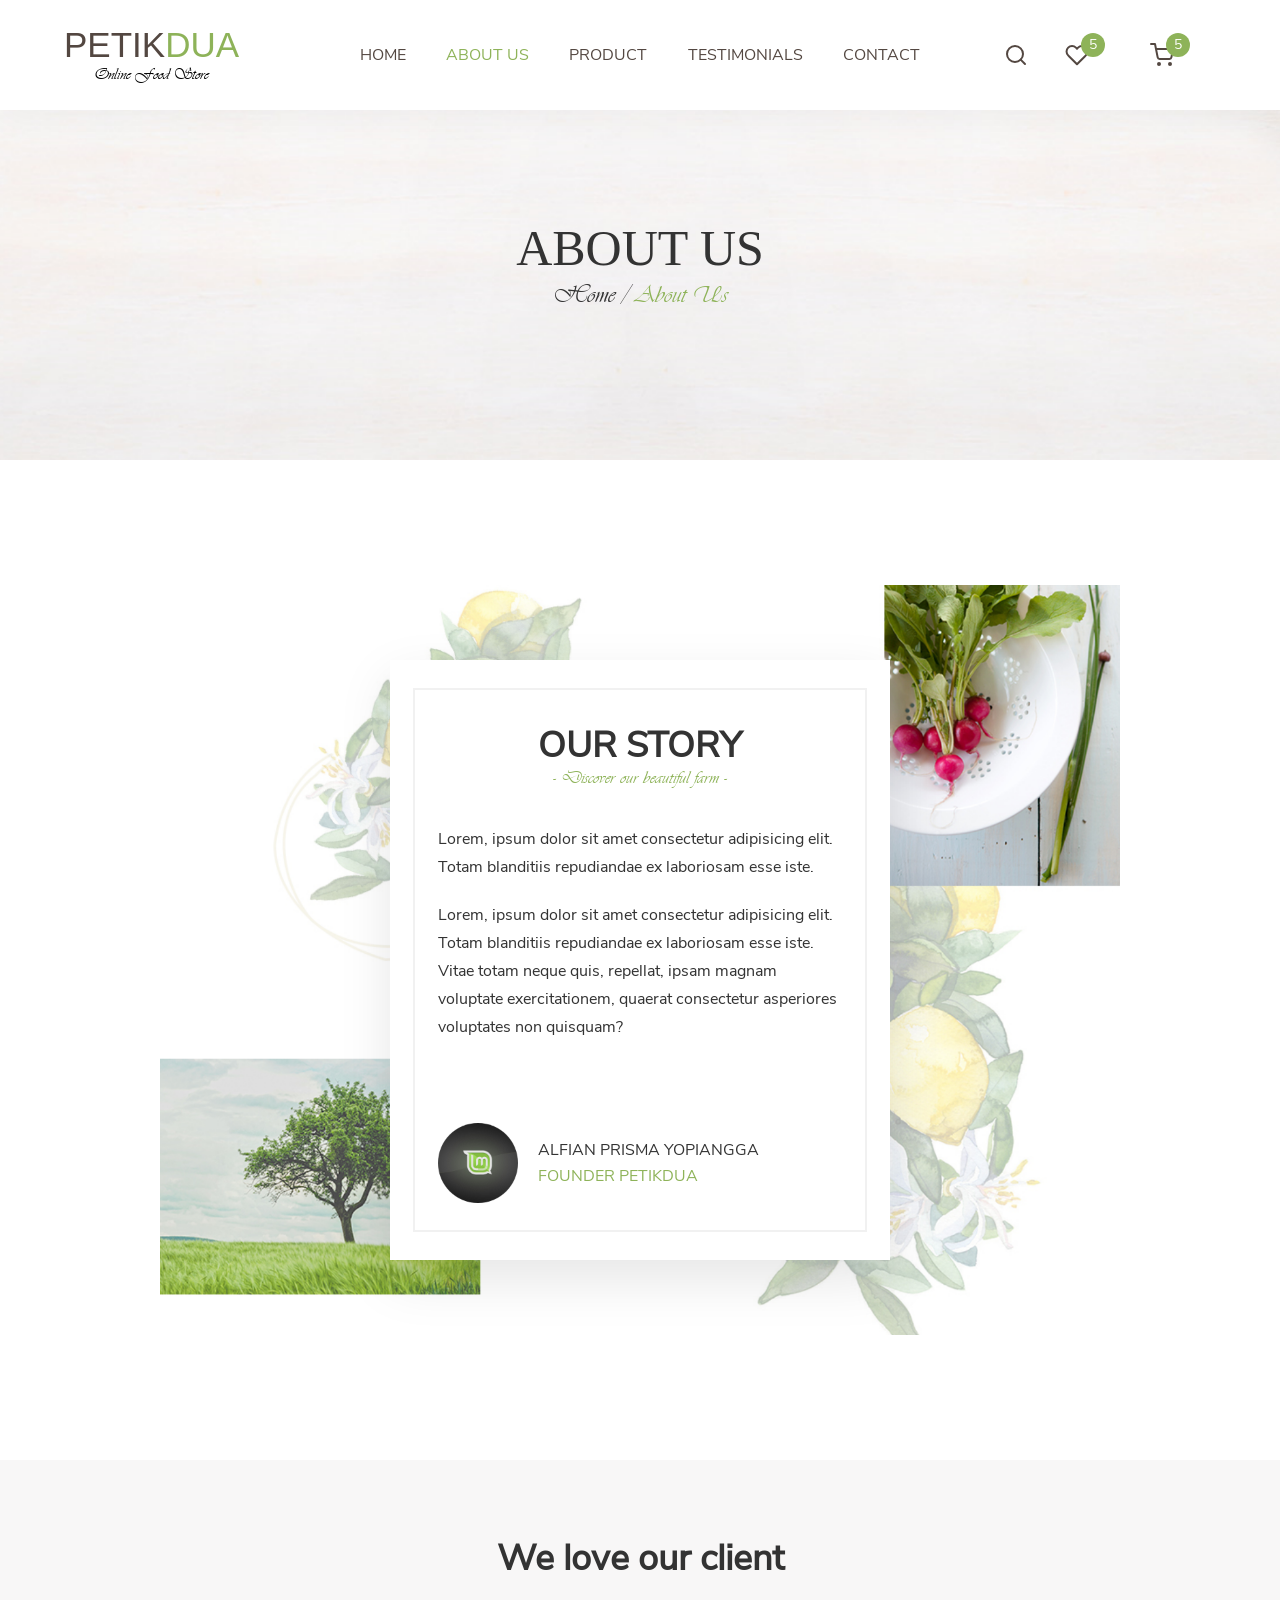
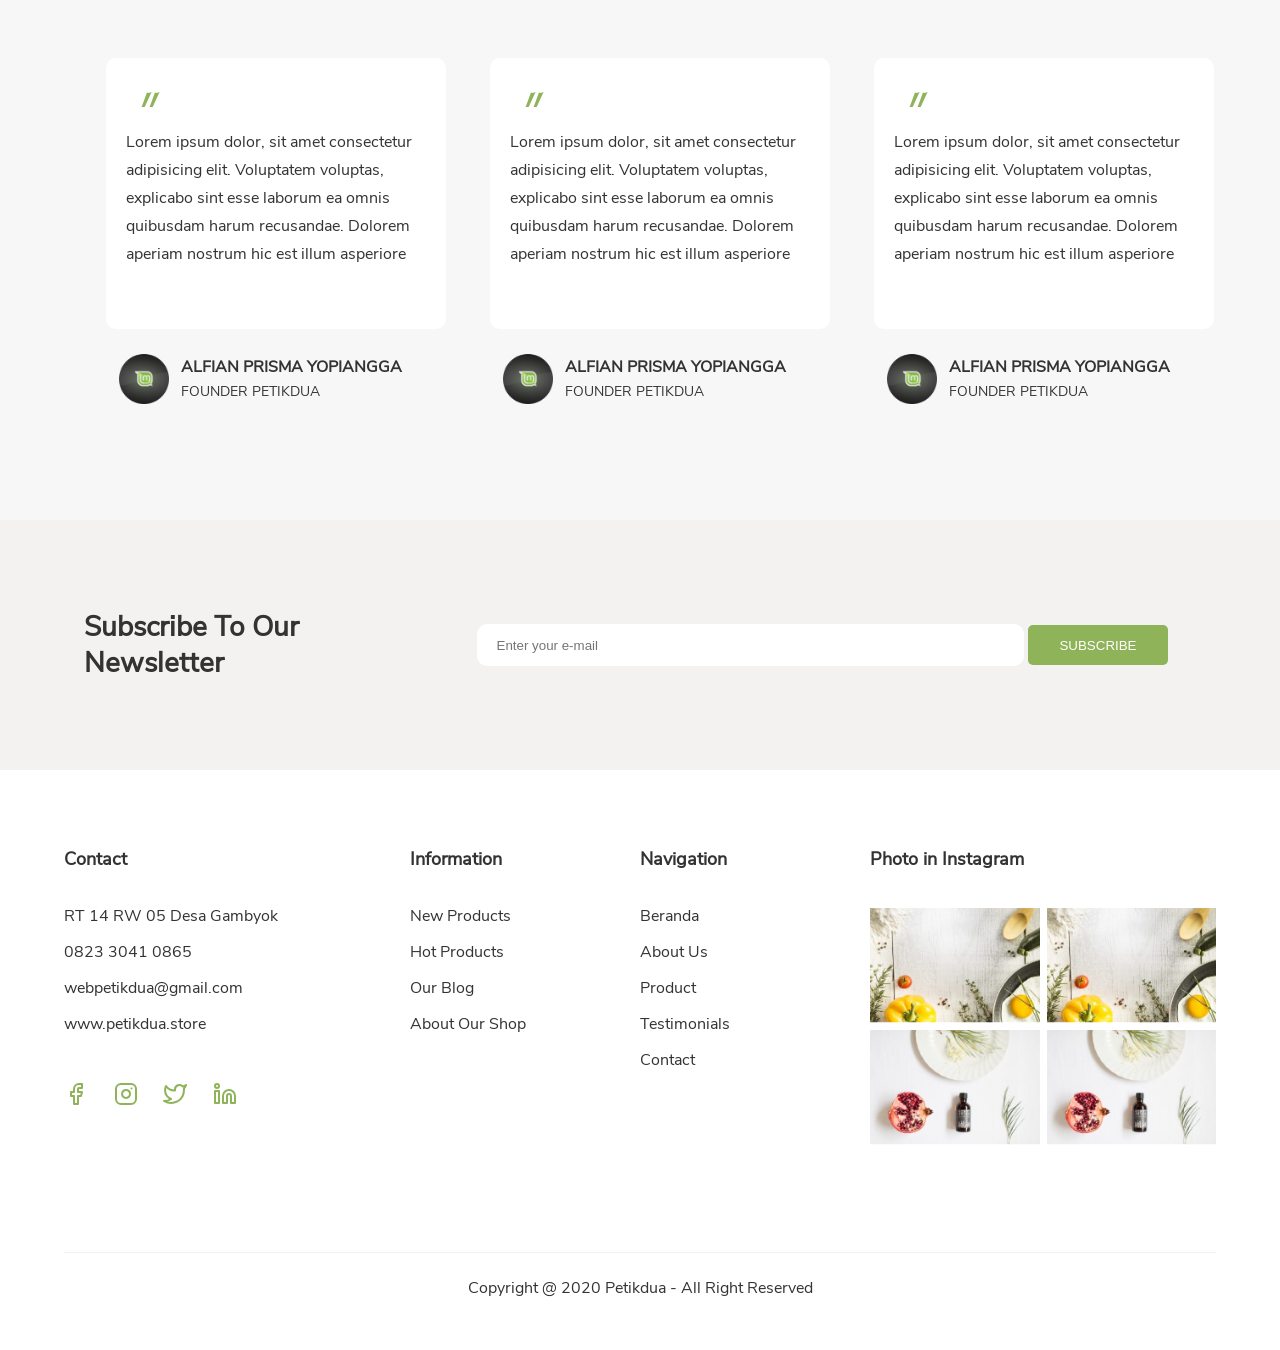
==== about-us.html @ e416f13d "Siap ready" ====
<!DOCTYPE html>
<html lang="en">
<head>
    <meta charset="UTF-8">
    <meta name="viewport" content="width=device-width, initial-scale=1.0">
    <title>About Us - Petik Dua</title>
    <link rel="stylesheet" href="css/css-reset.css">
    <link rel="stylesheet" href="scss/style.css">
    <link rel="stylesheet" href="scss/style-mobile.css">
    <link rel="stylesheet" href="scss/style-landscape.css">
    <link rel="stylesheet" href="scss/style-tab.css">
    <link rel="stylesheet" href="css/fonts.css">
</head>
<body>

    <nav class="navbar desktop">
        <div class="content">
            <div class="brand">
                <div class="logo">
                    <h1>PETIK<span>DUA</span></h1>
                    <p>Online Food Store</p>
                </div>
            </div>
            <div class="menu">
                <ul>
                    <li><a href="index.html">HOME</a></li>
                    <li><a href="about-us.html" class="active">ABOUT US</a></li>
                    <li><a href="products.html">PRODUCT</a></li>
                    <li><a href="testimonials.html">TESTIMONIALS</a></li>
                    <li><a href="contact.html">CONTACT</a></li>
                </ul>
            </div>
            <div class="icon">
                <div class="search">
                    <i data-feather="search" stroke="#534741"></i>
                </div>
                <div class="like">
                    <i data-feather="heart" stroke="#534741"></i>
                    <div class="notif">
                        <p>5</p>
                    </div>
                </div>
                <div class="cart">
                    <i data-feather="shopping-cart" stroke="#534741"></i>
                    <div class="notif">
                        <p>5</p>
                    </div>
                </div>
            </div>
        </div>
    </nav>

    <nav class="navbar mobile">
        <div class="content">
            <div class="btn-menu">
                <i data-feather="menu" stroke="#333333"></i>
            </div>
            <div class="menu">
                <ul>
                    <li><a href="index.html">HOME</a></li>
                    <li><a href="about-us.html" class="active">ABOUT US</a></li>
                    <li><a href="products.html">PRODUCT</a></li>
                    <li><a href="testimonials.html">TESTIMONIALS</a></li>
                    <li><a href="contact.html">CONTACT</a></li>
                </ul>
            </div>
            <div class="icon">
                <div class="search">
                    <i data-feather="search" stroke="#534741"></i>
                </div>
                <div class="like">
                    <i data-feather="heart" stroke="#534741"></i>
                    <div class="notif">
                        <p>5</p>
                    </div>
                </div>
                <div class="cart">
                    <i data-feather="shopping-cart" stroke="#534741"></i>
                    <div class="notif">
                        <p>5</p>
                    </div>
                </div>
            </div>
        </div>
    </nav>

    <!-- Section 1 -->
    <section class="section-intro">
        <div class="content">
            <h2>ABOUT US</h2>
            <p>Home / <span>About Us</span></p>
        </div>

    </section>
    <!-- End Section 1 -->

    <!-- Section 2 -->
    <section class="about-story">
        <div class="content">
            <div class="card-story">
                <div class="frame">
                    <div class="title">
                        <h2>OUR STORY</h2>
                        <h6>- Discover our beautiful farm -</h6>
                    </div>
                    <div class="body">
                        <p>Lorem, ipsum dolor sit amet consectetur adipisicing elit. Totam blanditiis repudiandae ex laboriosam esse iste.</p>
                        <p>Lorem, ipsum dolor sit amet consectetur adipisicing elit. Totam blanditiis repudiandae ex laboriosam esse iste. Vitae totam neque quis, repellat, ipsam magnam voluptate exercitationem, quaerat consectetur asperiores voluptates non quisquam?</p>
                    </div>
                    <div class="regards">
                        <div class="img">
                            <img src="/images/founder.png" alt="">
                        </div>
                        <div class="name">
                            <h3>ALFIAN PRISMA YOPIANGGA</h3>
                            <h4>FOUNDER PETIKDUA</h4>
                        </div>
                    </div>
                </div>
            </div>
        </div>
    </section>
    <!-- End Section 2 -->

    <!-- Section 3 -->
    <section class="about-client">
        <div class="content">
            <div class="title">
                <h2>We love our client</h2>
            </div>
            <div class="body">
                <div class="card-client">
                    <div class="review">
                        <span>"</span>
                        <p>Lorem ipsum dolor, sit amet consectetur adipisicing elit. Voluptatem voluptas, explicabo sint esse laborum ea omnis quibusdam harum recusandae. Dolorem aperiam nostrum hic est illum asperiore</p>
                    </div>
                    <div class="regards">
                        <div class="img">
                            <img src="/images/founder.png" alt="">
                        </div>
                        <div class="name">
                            <h3>ALFIAN PRISMA YOPIANGGA</h3>
                            <h4>FOUNDER PETIKDUA</h4>
                        </div>
                    </div>
                </div>
                <div class="card-client">
                    <div class="review">
                        <span>"</span>
                        <p>Lorem ipsum dolor, sit amet consectetur adipisicing elit. Voluptatem voluptas, explicabo sint esse laborum ea omnis quibusdam harum recusandae. Dolorem aperiam nostrum hic est illum asperiore</p>
                    </div>
                    <div class="regards">
                        <div class="img">
                            <img src="/images/founder.png" alt="">
                        </div>
                        <div class="name">
                            <h3>ALFIAN PRISMA YOPIANGGA</h3>
                            <h4>FOUNDER PETIKDUA</h4>
                        </div>
                    </div>
                </div>
                <div class="card-client">
                    <div class="review">
                        <span>"</span>
                        <p>Lorem ipsum dolor, sit amet consectetur adipisicing elit. Voluptatem voluptas, explicabo sint esse laborum ea omnis quibusdam harum recusandae. Dolorem aperiam nostrum hic est illum asperiore</p>
                    </div>
                    <div class="regards">
                        <div class="img">
                            <img src="/images/founder.png" alt="">
                        </div>
                        <div class="name">
                            <h3>ALFIAN PRISMA YOPIANGGA</h3>
                            <h4>FOUNDER PETIKDUA</h4>
                        </div>
                    </div>
                </div>
            </div>
        </div>
    </section>
    <!-- End Section 3 -->

    <!-- Section 6 -->
    <section class="subscribe">
        <div class="content">
            <div class="title">
                <h2>Subscribe To Our Newsletter</h2>
            </div>
            <div class="body">
                <form action="">
                    <input type="text" name="email" placeholder="Enter your e-mail">
                    <button type="submit">SUBSCRIBE</button>
                </form>
            </div>
        </div>
    </section>
    <!-- End Section 6 -->

    <!-- Footer -->
    <section class="footer">
        <div class="content">
            <div class="body">
                <div class="contact">
                    <h4>Contact</h4>
                    <h6>RT 14 RW 05 Desa Gambyok</h6>
                    <h6>0823 3041 0865</h6>
                    <h6>webpetikdua@gmail.com</h6>
                    <h6>www.petikdua.store</h6>
                    <div class="media-sosial" id="desktop">
                        <i data-feather="facebook" stroke="#8EB359"></i>
                        <i data-feather="instagram" stroke="#8EB359"></i>
                        <i data-feather="twitter" stroke="#8EB359"></i>
                        <i data-feather="linkedin" stroke="#8EB359"></i>
                    </div>
                </div>
                <div class="information">
                    <h4>Information</h4>
                    <h6>New Products</h6>
                    <h6>Hot Products</h6>
                    <h6>Our Blog</h6>
                    <h6>About Our Shop</h6>
                </div>
                <div class="navigation">
                    <h4>Navigation</h4>
                    <h6>Beranda</h6>
                    <h6>About Us</h6>
                    <h6>Product</h6>
                    <h6>Testimonials</h6>
                    <h6>Contact</h6>
                </div>
                <div class="photo">
                    <h4>Photo in Instagram</h4>
                    <div class="image">
                        <img src="/images/photo-1.png" alt="">
                        <img src="/images/photo-2.png" alt="">
                        <img src="/images/photo-3.png" alt="">
                        <img src="/images/photo-4.png" alt="">
                    </div>
                </div>
                <div class="media-sosial" id="mobile">
                    <i data-feather="facebook" stroke="#8EB359"></i>
                    <i data-feather="instagram" stroke="#8EB359"></i>
                    <i data-feather="twitter" stroke="#8EB359"></i>
                    <i data-feather="linkedin" stroke="#8EB359"></i>
                </div>
            </div>
            <div class="copyright">
                <h4>Copyright @ 2020 Petikdua - All Right Reserved</h4>
            </div>
        </div>
    </section>
    <!-- End Footer -->

    <script src="icon/node_modules/feather-icons/dist/feather.min.js"></script>
    <script>feather.replace()</script>
    <script src="/js/jquery-3.5.1.js"></script>
    <script src="/js/style-main.js"></script>
</body>
</html>
---- scss/style.css ----
@media only screen and (min-width: 1024px) {
  body {
    font-family: nunito, 'Segoe UI', Tahoma, Geneva, Verdana, sans-serif;
  }
  nav {
    width: 100%;
    height: 110px;
    -webkit-box-shadow: 0px 10px 32px rgba(0, 0, 0, 0.03);
            box-shadow: 0px 10px 32px rgba(0, 0, 0, 0.03);
    display: -webkit-box;
    display: -ms-flexbox;
    display: flex;
    -webkit-box-pack: center;
        -ms-flex-pack: center;
            justify-content: center;
    position: fixed;
    z-index: 99999;
    background-color: white;
  }
  nav .content {
    width: 90%;
    display: -webkit-box;
    display: -ms-flexbox;
    display: flex;
  }
  nav .content .brand {
    width: 20%;
    display: -webkit-box;
    display: -ms-flexbox;
    display: flex;
    -webkit-box-pack: start;
        -ms-flex-pack: start;
            justify-content: start;
    -webkit-box-align: center;
        -ms-flex-align: center;
            align-items: center;
  }
  nav .content .brand .logo h1 {
    margin-bottom: 5px;
    font-family: Verdana, Geneva, Tahoma, sans-serif;
    font-size: 35px;
    font-weight: 500;
    color: #534741;
    text-align: center;
  }
  nav .content .brand .logo h1 span {
    color: #8EB359;
  }
  nav .content .brand .logo p {
    font-family: vivaldi;
    font-size: 16px;
    text-align: center;
  }
  nav .content .menu {
    width: 60%;
    -webkit-box-align: center;
        -ms-flex-align: center;
            align-items: center;
    -webkit-box-pack: center;
        -ms-flex-pack: center;
            justify-content: center;
    display: -webkit-box;
    display: -ms-flexbox;
    display: flex;
  }
  nav .content .menu ul {
    display: -webkit-box;
    display: -ms-flexbox;
    display: flex;
    width: 600px;
    -ms-flex-pack: distribute;
        justify-content: space-around;
  }
  nav .content .menu ul li a {
    text-decoration: none;
    color: #534741;
    font-family: nunito, 'Segoe UI', Tahoma, Geneva, Verdana, sans-serif;
    font-size: 16px;
    font-weight: 500;
  }
  nav .content .menu ul li a:hover {
    color: #8EB359;
  }
  nav .content .menu ul li a.active {
    color: #8EB359;
  }
  nav .content .icon {
    width: 20%;
    display: -webkit-box;
    display: -ms-flexbox;
    display: flex;
    -ms-flex-pack: distribute;
        justify-content: space-around;
    -webkit-box-align: center;
        -ms-flex-align: center;
            align-items: center;
  }
  nav .content .icon .search {
    display: -webkit-box;
    display: -ms-flexbox;
    display: flex;
  }
  nav .content .icon .like {
    display: -webkit-box;
    display: -ms-flexbox;
    display: flex;
  }
  nav .content .icon .cart {
    display: -webkit-box;
    display: -ms-flexbox;
    display: flex;
  }
  nav .content .icon .notif {
    background-color: #8EB359;
    width: 24px;
    height: 24px;
    border-radius: 100%;
    display: -webkit-box;
    display: -ms-flexbox;
    display: flex;
    -webkit-box-pack: center;
        -ms-flex-pack: center;
            justify-content: center;
    -webkit-box-align: center;
        -ms-flex-align: center;
            align-items: center;
    font-family: nunito;
    color: white;
    position: relative;
    top: -10px;
    left: -8px;
    font-size: 14px;
  }
  .home-intro {
    padding-top: 110px;
    height: 660px;
    display: -webkit-box;
    display: -ms-flexbox;
    display: flex;
  }
  .home-intro .btn-left {
    width: 10%;
    height: 100%;
    position: absolute;
    display: -webkit-box;
    display: -ms-flexbox;
    display: flex;
    -webkit-box-pack: center;
        -ms-flex-pack: center;
            justify-content: center;
    -webkit-box-align: center;
        -ms-flex-align: center;
            align-items: center;
    height: 660px;
  }
  .home-intro .slide-1 {
    background-image: url("/images/home-slide.png");
    background-position: center;
    background-size: cover;
    width: 100%;
    display: -webkit-box;
    display: -ms-flexbox;
    display: flex;
    -webkit-box-pack: center;
        -ms-flex-pack: center;
            justify-content: center;
    -webkit-box-align: center;
        -ms-flex-align: center;
            align-items: center;
    color: #333333;
  }
  .home-intro .slide-1 .content {
    text-align: center;
  }
  .home-intro .slide-1 .content h6 {
    text-align: center;
    font-family: Swis721 Cn BT;
    font-size: 20px;
    margin-bottom: 20px;
  }
  .home-intro .slide-1 .content h2 {
    text-align: center;
    font-family: Montserrat;
    font-size: 50px;
    margin-bottom: 10px;
  }
  .home-intro .slide-1 .content p {
    text-align: center;
    font-family: vivaldi;
    font-size: 24px;
    margin-bottom: 40px;
  }
  .home-intro .slide-1 .content .btn-shop {
    text-align: center;
    font-family: nunito, 'Segoe UI', Tahoma, Geneva, Verdana, sans-serif;
    padding-right: 35px;
    padding-left: 35px;
    height: 45px;
    border: 1px solid #8EB359;
    background-color: transparent;
    border-radius: 40px;
    font-weight: 600;
    color: #8EB359;
  }
  .home-intro .slide-1 .icon-down {
    background-color: transparent;
    border: 3px solid white;
    position: absolute;
    bottom: -90px;
    height: 50px;
    width: 30px;
    border-radius: 30px;
    display: -webkit-box;
    display: -ms-flexbox;
    display: flex;
    -webkit-box-pack: center;
        -ms-flex-pack: center;
            justify-content: center;
  }
  .home-intro .slide-1 .icon-down .circle {
    width: 12px;
    height: 12px;
    border-radius: 10px;
    background-color: white;
    margin-top: 8px;
  }
  .home-intro .btn-right {
    width: 10%;
    height: 100%;
    position: absolute;
    right: 0;
    display: -webkit-box;
    display: -ms-flexbox;
    display: flex;
    -webkit-box-pack: center;
        -ms-flex-pack: center;
            justify-content: center;
    -webkit-box-align: center;
        -ms-flex-align: center;
            align-items: center;
    height: 660px;
  }
  .home-intro .icon-box {
    width: 40px;
    height: 40px;
    background-color: white;
    display: -webkit-box;
    display: -ms-flexbox;
    display: flex;
    -webkit-box-pack: center;
        -ms-flex-pack: center;
            justify-content: center;
    -webkit-box-align: center;
        -ms-flex-align: center;
            align-items: center;
    cursor: pointer;
  }
  .home-category {
    width: 100%;
    height: 660px;
    display: -webkit-box;
    display: -ms-flexbox;
    display: flex;
    -webkit-box-pack: center;
        -ms-flex-pack: center;
            justify-content: center;
    padding-top: 110px;
  }
  .home-category .content {
    width: 90%;
    display: -webkit-box;
    display: -ms-flexbox;
    display: flex;
    -webkit-box-orient: vertical;
    -webkit-box-direction: normal;
        -ms-flex-direction: column;
            flex-direction: column;
    -webkit-box-align: center;
        -ms-flex-align: center;
            align-items: center;
  }
  .home-category .content .title {
    text-align: center;
    width: 70%;
    color: #333333;
    margin-bottom: 30px;
  }
  .home-category .content .title h2 {
    font-size: 40px;
    font-family: Montserrat;
    margin-bottom: 10px;
  }
  .home-category .content .title h6 {
    font-size: 18px;
    font-family: vivaldi;
    color: #8EB359;
    margin-bottom: 20px;
  }
  .home-category .content .title p {
    font-size: 16px;
    line-height: 28px;
    font-family: nunito, 'Segoe UI', Tahoma, Geneva, Verdana, sans-serif;
  }
  .home-category .content .body {
    width: 90%;
    height: 270px;
    display: -webkit-box;
    display: -ms-flexbox;
    display: flex;
  }
  .home-category .content .body .category {
    width: 20%;
    height: 100%;
    border: 1px solid transparent;
  }
  .home-category .content .body .category .category-img {
    height: 60%;
    display: -webkit-box;
    display: -ms-flexbox;
    display: flex;
    -webkit-box-pack: center;
        -ms-flex-pack: center;
            justify-content: center;
    -webkit-box-align: center;
        -ms-flex-align: center;
            align-items: center;
  }
  .home-category .content .body .category .category-body {
    height: 40%;
    display: -webkit-box;
    display: -ms-flexbox;
    display: flex;
    -webkit-box-orient: vertical;
    -webkit-box-direction: normal;
        -ms-flex-direction: column;
            flex-direction: column;
    -webkit-box-align: center;
        -ms-flex-align: center;
            align-items: center;
    color: #333333;
    font-family: nunito, 'Segoe UI', Tahoma, Geneva, Verdana, sans-serif;
  }
  .home-category .content .body .category .category-body h5 {
    margin-bottom: 30px;
    font-weight: 500;
  }
  .home-category .content .body .category .category-body h6 {
    font-weight: 400;
  }
  .home-category .content .body .category:hover {
    border: 1px solid #8EB359;
  }
  .home-why {
    height: 495px;
    display: -webkit-box;
    display: -ms-flexbox;
    display: flex;
  }
  .home-why .bg-left {
    width: 20%;
    height: 495px;
    position: absolute;
    left: 0;
  }
  .home-why .bg-left img {
    height: 750px;
    position: absolute;
    left: 0px;
    top: -100px;
  }
  .home-why .bg-why {
    width: 100%;
    height: 100%;
    background-color: #F7F5EB;
    display: -webkit-box;
    display: -ms-flexbox;
    display: flex;
    -webkit-box-pack: center;
        -ms-flex-pack: center;
            justify-content: center;
    color: #333333;
    font-family: nunito, 'Segoe UI', Tahoma, Geneva, Verdana, sans-serif;
  }
  .home-why .bg-why .content {
    width: 90%;
    display: -webkit-box;
    display: -ms-flexbox;
    display: flex;
  }
  .home-why .bg-why .content .card-content-1 {
    background-image: url("/images/card-why.png");
  }
  .home-why .bg-why .content .card-content-2 {
    background-image: url("/images/card-why-2.png");
  }
  .home-why .bg-why .content .content-left {
    width: 35%;
    display: -webkit-box;
    display: -ms-flexbox;
    display: flex;
    -webkit-box-orient: vertical;
    -webkit-box-direction: normal;
        -ms-flex-direction: column;
            flex-direction: column;
    -webkit-box-pack: center;
        -ms-flex-pack: center;
            justify-content: center;
    -webkit-box-align: center;
        -ms-flex-align: center;
            align-items: center;
  }
  .home-why .bg-why .content .content-left .card-content {
    background-size: cover;
    background-position: center;
    height: 140px;
    width: 290px;
    border-radius: 20px;
    display: -webkit-box;
    display: -ms-flexbox;
    display: flex;
    -webkit-box-orient: vertical;
    -webkit-box-direction: normal;
        -ms-flex-direction: column;
            flex-direction: column;
    -webkit-box-pack: center;
        -ms-flex-pack: center;
            justify-content: center;
    padding-left: 15px;
    padding-right: 15px;
    margin-bottom: 20px;
  }
  .home-why .bg-why .content .content-left .card-content h4 {
    font-weight: 500;
    font-size: 16px;
    margin-bottom: 15px;
    font-weight: 600;
  }
  .home-why .bg-why .content .content-left .card-content p {
    font-size: 14px;
    line-height: 20px;
    color: #7a7a7a;
  }
  .home-why .bg-why .content .content-center {
    width: 30%;
    display: -webkit-box;
    display: -ms-flexbox;
    display: flex;
    -webkit-box-orient: vertical;
    -webkit-box-direction: normal;
        -ms-flex-direction: column;
            flex-direction: column;
    -webkit-box-align: center;
        -ms-flex-align: center;
            align-items: center;
  }
  .home-why .bg-why .content .content-center .title {
    height: 70%;
    width: 100%;
    display: -webkit-box;
    display: -ms-flexbox;
    display: flex;
    -webkit-box-orient: vertical;
    -webkit-box-direction: normal;
        -ms-flex-direction: column;
            flex-direction: column;
    -webkit-box-pack: center;
        -ms-flex-pack: center;
            justify-content: center;
    -webkit-box-align: center;
        -ms-flex-align: center;
            align-items: center;
    color: #333333;
  }
  .home-why .bg-why .content .content-center .title h2 {
    font-family: vivaldi;
    font-size: 75px;
    font-weight: 500;
    text-align: left;
    width: 270px;
    font-weight: 600;
  }
  .home-why .bg-why .content .content-center .title h3 {
    font-family: vivaldi;
    font-size: 45px;
    text-align: center;
    margin-top: -5px;
    margin-bottom: -5px;
  }
  .home-why .bg-why .content .content-center .body {
    height: 30%;
    width: 100%;
  }
  .home-why .bg-why .content .content-center .body img {
    position: relative;
    width: 350px;
    top: -40px;
  }
  .home-why .bg-why .content .content-right {
    width: 35%;
    display: -webkit-box;
    display: -ms-flexbox;
    display: flex;
    -webkit-box-orient: vertical;
    -webkit-box-direction: normal;
        -ms-flex-direction: column;
            flex-direction: column;
    -webkit-box-pack: center;
        -ms-flex-pack: center;
            justify-content: center;
    -webkit-box-align: center;
        -ms-flex-align: center;
            align-items: center;
  }
  .home-why .bg-why .content .content-right .card-content {
    background-size: cover;
    background-position: center;
    height: 140px;
    width: 290px;
    border-radius: 20px;
    display: -webkit-box;
    display: -ms-flexbox;
    display: flex;
    -webkit-box-orient: vertical;
    -webkit-box-direction: normal;
        -ms-flex-direction: column;
            flex-direction: column;
    -webkit-box-pack: center;
        -ms-flex-pack: center;
            justify-content: center;
    padding-left: 15px;
    padding-right: 15px;
    margin-bottom: 20px;
  }
  .home-why .bg-why .content .content-right .card-content h4 {
    font-weight: 500;
    font-size: 16px;
    margin-bottom: 15px;
    font-weight: 600;
  }
  .home-why .bg-why .content .content-right .card-content p {
    font-size: 14px;
    line-height: 20px;
    color: #7a7a7a;
  }
  .home-why .bg-right {
    width: 20%;
    height: 495px;
    position: absolute;
    right: 0;
  }
  .home-why .bg-right img {
    height: 750px;
    position: absolute;
    right: 0px;
    top: -100px;
  }
  .home-product {
    display: -webkit-box;
    display: -ms-flexbox;
    display: flex;
    width: 100%;
    min-height: 1100px;
    -webkit-box-pack: center;
        -ms-flex-pack: center;
            justify-content: center;
  }
  .home-product .content {
    width: 85%;
    display: -webkit-box;
    display: -ms-flexbox;
    display: flex;
    -webkit-box-orient: vertical;
    -webkit-box-direction: normal;
        -ms-flex-direction: column;
            flex-direction: column;
    -webkit-box-align: center;
        -ms-flex-align: center;
            align-items: center;
  }
  .home-product .content .title {
    text-align: center;
    width: 70%;
    color: #333333;
    margin-bottom: 50px;
    margin-top: 150px;
    display: -webkit-box;
    display: -ms-flexbox;
    display: flex;
    -webkit-box-orient: vertical;
    -webkit-box-direction: normal;
        -ms-flex-direction: column;
            flex-direction: column;
    -webkit-box-align: center;
        -ms-flex-align: center;
            align-items: center;
  }
  .home-product .content .title h2 {
    font-size: 40px;
    font-family: Montserrat;
    margin-bottom: 10px;
  }
  .home-product .content .title h6 {
    font-size: 18px;
    font-family: vivaldi;
    color: #8EB359;
    margin-bottom: 20px;
  }
  .home-product .content .title .button {
    display: -webkit-box;
    display: -ms-flexbox;
    display: flex;
    -webkit-box-align: center;
        -ms-flex-align: center;
            align-items: center;
    height: 100px;
  }
  .home-product .content .title .button button {
    padding-left: 25px;
    padding-right: 25px;
    padding-top: 10px;
    padding-bottom: 10px;
    margin-left: 5px;
    margin-right: 5px;
    height: 40px;
    border-radius: 40px;
    border: 1px solid #8EB359;
    background-color: white;
    color: #8EB359;
    -webkit-transition: 0.3s;
    transition: 0.3s;
  }
  .home-product .content .title .button button:hover {
    background-color: #8EB359;
    color: white;
    cursor: pointer;
    -webkit-transition: 0.3s;
    transition: 0.3s;
  }
  .home-product .content .title .button button.active {
    background-color: #8EB359;
    color: white;
  }
  .home-product .content .body {
    width: 100%;
    display: -webkit-box;
    display: -ms-flexbox;
    display: flex;
    -ms-flex-wrap: wrap;
        flex-wrap: wrap;
    -ms-flex-pack: distribute;
        justify-content: space-around;
  }
  .home-product .content .body .produk {
    margin-bottom: 30px;
    border: 1px solid rgba(122, 122, 122, 0.3);
    width: 250px;
    height: 370px;
  }
  .home-product .content .body .produk .produk-img {
    height: 250px;
    display: -webkit-box;
    display: -ms-flexbox;
    display: flex;
    -webkit-box-pack: center;
        -ms-flex-pack: center;
            justify-content: center;
  }
  .home-product .content .body .produk .produk-img img {
    width: 150px;
  }
  .home-product .content .body .produk .produk-img .menu {
    display: none;
    position: absolute;
    -webkit-box-pack: center;
        -ms-flex-pack: center;
            justify-content: center;
    -webkit-box-align: end;
        -ms-flex-align: end;
            align-items: flex-end;
    background-color: rgba(255, 255, 255, 0.5);
    width: 250px;
    height: 250px;
  }
  .home-product .content .body .produk .produk-img .menu .circle {
    margin-bottom: 20px;
    margin-left: 5px;
    margin-right: 5px;
    width: 50px;
    height: 50px;
    background-color: #333333;
    border-radius: 100%;
    display: -webkit-box;
    display: -ms-flexbox;
    display: flex;
    -webkit-box-pack: center;
        -ms-flex-pack: center;
            justify-content: center;
    -webkit-box-align: center;
        -ms-flex-align: center;
            align-items: center;
    cursor: pointer;
    -webkit-transition: 0.3s;
    transition: 0.3s;
  }
  .home-product .content .body .produk .produk-img .menu .circle:hover {
    background-color: #8EB359;
    -webkit-transition: 0.3s;
    transition: 0.3s;
  }
  .home-product .content .body .produk .produk-body {
    height: 120px;
    text-align: center;
  }
  .home-product .content .body .produk .produk-body h4 {
    margin-top: 10px;
    margin-bottom: 20px;
    font-weight: 600;
  }
  .home-product .content .body .produk .produk-body hr {
    width: 100px;
    margin-bottom: 15px;
  }
  .home-product .content .body .produk:hover {
    border: 1px solid #8EB359;
    -webkit-box-shadow: 0px 10px 32px rgba(142, 179, 89, 0.2);
            box-shadow: 0px 10px 32px rgba(142, 179, 89, 0.2);
  }
  .home-product .content .body .produk:hover .menu {
    display: -webkit-box;
    display: -ms-flexbox;
    display: flex;
  }
  .home-product .content .body .produk:hover .produk-body h4 {
    color: #8EB359;
  }
  .home-product .content .body .produk:hover .produk-body hr {
    border: 1px solid #8EB359;
  }
  .home-blog {
    display: -webkit-box;
    display: -ms-flexbox;
    display: flex;
    width: 100%;
    height: 820px;
    -webkit-box-pack: center;
        -ms-flex-pack: center;
            justify-content: center;
  }
  .home-blog .content {
    width: 90%;
    display: -webkit-box;
    display: -ms-flexbox;
    display: flex;
    -webkit-box-orient: vertical;
    -webkit-box-direction: normal;
        -ms-flex-direction: column;
            flex-direction: column;
    -webkit-box-align: center;
        -ms-flex-align: center;
            align-items: center;
  }
  .home-blog .content .title {
    text-align: center;
    width: 70%;
    color: #333333;
    margin-bottom: 50px;
    margin-top: 150px;
  }
  .home-blog .content .title h2 {
    font-size: 40px;
    font-family: Montserrat;
    margin-bottom: 10px;
  }
  .home-blog .content .title h6 {
    font-size: 18px;
    font-family: vivaldi;
    color: #8EB359;
    margin-bottom: 20px;
  }
  .home-blog .content .body {
    width: 100%;
    display: -webkit-box;
    display: -ms-flexbox;
    display: flex;
    -ms-flex-wrap: wrap;
        flex-wrap: wrap;
  }
  .home-blog .content .body .blog-left {
    width: 50%;
  }
  .home-blog .content .body .blog-left .card-blog {
    width: 80%;
  }
  .home-blog .content .body .blog-left .card-blog .blog-img {
    height: 270px;
  }
  .home-blog .content .body .blog-left .card-blog .blog-img .frame {
    border: 5px solid rgba(122, 122, 122, 0.1);
    width: 100%;
    position: relative;
    left: 20px;
    height: 250px;
  }
  .home-blog .content .body .blog-left .card-blog .blog-img img {
    top: -240px;
    width: 100%;
    height: 260px;
    position: relative;
  }
  .home-blog .content .body .blog-left .card-blog .blog-body {
    padding-top: 30px;
    padding-bottom: 20px;
    padding-right: 20px;
    color: #333333;
  }
  .home-blog .content .body .blog-left .card-blog .blog-body h6 {
    font-family: vivaldi;
    margin-bottom: 20px;
  }
  .home-blog .content .body .blog-left .card-blog .blog-body h3 {
    font-size: 26px;
    font-weight: 600;
    margin-bottom: 20px;
  }
  .home-blog .content .body .blog-left .card-blog .blog-body p {
    font-size: 14px;
    margin-bottom: 20px;
  }
  .home-blog .content .body .blog-left .card-blog .blog-body h4 {
    color: #8EB359;
  }
  .home-blog .content .body .blog-left .card-blog .blog-body h4 a {
    text-decoration: none;
    color: inherit;
  }
  .home-blog .content .body .blog-right {
    width: 50%;
  }
  .home-blog .content .body .blog-right .card-blog {
    width: 100%;
    height: 150px;
    display: -webkit-box;
    display: -ms-flexbox;
    display: flex;
    margin-bottom: 40px;
  }
  .home-blog .content .body .blog-right .card-blog .blog-img {
    width: 35%;
    display: -webkit-box;
    display: -ms-flexbox;
    display: flex;
    -webkit-box-pack: center;
        -ms-flex-pack: center;
            justify-content: center;
    -webkit-box-align: start;
        -ms-flex-align: start;
            align-items: flex-start;
  }
  .home-blog .content .body .blog-right .card-blog .blog-img img {
    width: 100%;
    height: 120px;
  }
  .home-blog .content .body .blog-right .card-blog .blog-body {
    width: 65%;
    padding-right: 20px;
    padding-left: 20px;
  }
  .home-blog .content .body .blog-right .card-blog .blog-body h6 {
    font-family: vivaldi;
    margin-bottom: 14px;
  }
  .home-blog .content .body .blog-right .card-blog .blog-body h3 {
    font-size: 18px;
    font-weight: 600;
    margin-bottom: 18px;
  }
  .home-blog .content .body .blog-right .card-blog .blog-body p {
    font-size: 14px;
    margin-bottom: 15px;
  }
  .home-blog .content .body .blog-right .card-blog .blog-body h4 {
    color: #8EB359;
  }
  .home-blog .content .body .blog-right .card-blog .blog-body h4 a {
    text-decoration: none;
    color: inherit;
  }
  .subscribe {
    width: 100%;
    height: 250px;
    display: -webkit-box;
    display: -ms-flexbox;
    display: flex;
    -webkit-box-pack: center;
        -ms-flex-pack: center;
            justify-content: center;
    background-color: #F3F2F0;
  }
  .subscribe .content {
    width: 90%;
    display: -webkit-box;
    display: -ms-flexbox;
    display: flex;
  }
  .subscribe .content .title {
    display: -webkit-box;
    display: -ms-flexbox;
    display: flex;
    -webkit-box-align: center;
        -ms-flex-align: center;
            align-items: center;
    width: 30%;
    padding-left: 20px;
    padding-right: 20px;
  }
  .subscribe .content .title h2 {
    color: #333333;
    font-weight: 600;
    font-size: 28px;
    line-height: 36px;
  }
  .subscribe .content .body {
    display: -webkit-box;
    display: -ms-flexbox;
    display: flex;
    -webkit-box-align: center;
        -ms-flex-align: center;
            align-items: center;
    -webkit-box-pack: center;
        -ms-flex-pack: center;
            justify-content: center;
    width: 70%;
  }
  .subscribe .content .body form {
    width: 90%;
  }
  .subscribe .content .body form input {
    height: 40px;
    width: 75%;
    padding-left: 20px;
    border-radius: 10px;
    border: none;
  }
  .subscribe .content .body form input:active {
    border: none;
  }
  .subscribe .content .body form button {
    width: 20%;
    height: 40px;
    border: none;
    background-color: #8EB359;
    border-radius: 5px;
    color: white;
  }
  .subscribe .content .body form button:hover {
    -webkit-box-shadow: 0px 10px 30px rgba(142, 179, 89, 0.3);
            box-shadow: 0px 10px 30px rgba(142, 179, 89, 0.3);
    cursor: pointer;
  }
  .footer {
    width: 100%;
    height: 580px;
    display: -webkit-box;
    display: -ms-flexbox;
    display: flex;
    -webkit-box-pack: center;
        -ms-flex-pack: center;
            justify-content: center;
  }
  .footer .content {
    padding-top: 80px;
    width: 90%;
    display: -webkit-box;
    display: -ms-flexbox;
    display: flex;
    -webkit-box-orient: vertical;
    -webkit-box-direction: normal;
        -ms-flex-direction: column;
            flex-direction: column;
    -webkit-box-align: center;
        -ms-flex-align: center;
            align-items: center;
    color: #333333;
  }
  .footer .content .body {
    width: 100%;
    display: -webkit-box;
    display: -ms-flexbox;
    display: flex;
    margin-bottom: 100px;
  }
  .footer .content .body .contact {
    width: 30%;
  }
  .footer .content .body .contact h4 {
    font-size: 18px;
    font-weight: 600;
    margin-bottom: 40px;
  }
  .footer .content .body .contact h6 {
    font-size: 16px;
    margin-bottom: 20px;
  }
  .footer .content .body .contact .media-sosial {
    margin-top: 50px;
    display: -webkit-box;
    display: -ms-flexbox;
    display: flex;
    -webkit-box-pack: justify;
        -ms-flex-pack: justify;
            justify-content: space-between;
    width: 50%;
  }
  .footer .content .body .information {
    width: 20%;
  }
  .footer .content .body .information h4 {
    font-size: 18px;
    font-weight: 600;
    margin-bottom: 40px;
  }
  .footer .content .body .information h6 {
    font-size: 16px;
    margin-bottom: 20px;
  }
  .footer .content .body .navigation {
    width: 20%;
  }
  .footer .content .body .navigation h4 {
    font-size: 18px;
    font-weight: 600;
    margin-bottom: 40px;
  }
  .footer .content .body .navigation h6 {
    font-size: 16px;
    margin-bottom: 20px;
  }
  .footer .content .body .photo {
    width: 30%;
  }
  .footer .content .body .photo h4 {
    font-size: 18px;
    font-weight: 600;
    margin-bottom: 40px;
  }
  .footer .content .body .photo .image {
    display: -webkit-box;
    display: -ms-flexbox;
    display: flex;
    -ms-flex-wrap: wrap;
        flex-wrap: wrap;
    -webkit-box-pack: justify;
        -ms-flex-pack: justify;
            justify-content: space-between;
  }
  .footer .content .body .photo .image img {
    width: 49%;
    margin-bottom: 2%;
  }
  .footer .content .copyright {
    width: 100%;
    height: 70px;
    display: -webkit-box;
    display: -ms-flexbox;
    display: flex;
    -webkit-box-pack: center;
        -ms-flex-pack: center;
            justify-content: center;
    -webkit-box-align: center;
        -ms-flex-align: center;
            align-items: center;
    border-top: 1px solid rgba(122, 122, 122, 0.1);
  }
  .section-intro {
    padding-top: 110px;
    height: 350px;
    display: -webkit-box;
    display: -ms-flexbox;
    display: flex;
    -webkit-box-pack: center;
        -ms-flex-pack: center;
            justify-content: center;
    background-image: url("/images/intro.png");
    background-size: cover;
    background-position: center;
  }
  .section-intro .content {
    width: 90%;
    color: #333333;
    display: -webkit-box;
    display: -ms-flexbox;
    display: flex;
    -webkit-box-orient: vertical;
    -webkit-box-direction: normal;
        -ms-flex-direction: column;
            flex-direction: column;
    -webkit-box-pack: center;
        -ms-flex-pack: center;
            justify-content: center;
  }
  .section-intro .content h2 {
    text-align: center;
    font-family: Montserrat;
    font-size: 50px;
    margin-bottom: 10px;
  }
  .section-intro .content p {
    text-align: center;
    font-family: vivaldi;
    font-size: 24px;
    margin-bottom: 40px;
  }
  .section-intro .content p span {
    color: #8EB359;
  }
  .about-story {
    height: 1000px;
    display: -webkit-box;
    display: -ms-flexbox;
    display: flex;
    -webkit-box-pack: center;
        -ms-flex-pack: center;
            justify-content: center;
    -webkit-box-align: center;
        -ms-flex-align: center;
            align-items: center;
  }
  .about-story .content {
    width: 75%;
    height: 75%;
    background-image: url("/images/about-story.png");
    background-size: cover;
    background-position: center;
    display: -webkit-box;
    display: -ms-flexbox;
    display: flex;
    -webkit-box-pack: center;
        -ms-flex-pack: center;
            justify-content: center;
    -webkit-box-align: center;
        -ms-flex-align: center;
            align-items: center;
  }
  .about-story .content .card-story {
    width: 500px;
    height: 600px;
    background-color: white;
    -webkit-box-shadow: 0px 20px 50px rgba(0, 0, 0, 0.1);
            box-shadow: 0px 20px 50px rgba(0, 0, 0, 0.1);
    display: -webkit-box;
    display: -ms-flexbox;
    display: flex;
    -webkit-box-pack: center;
        -ms-flex-pack: center;
            justify-content: center;
    -webkit-box-align: center;
        -ms-flex-align: center;
            align-items: center;
  }
  .about-story .content .card-story .frame {
    border: 2px solid rgba(122, 122, 122, 0.1);
    width: 90%;
    height: 90%;
    display: -webkit-box;
    display: -ms-flexbox;
    display: flex;
    -webkit-box-orient: vertical;
    -webkit-box-direction: normal;
        -ms-flex-direction: column;
            flex-direction: column;
    -webkit-box-align: center;
        -ms-flex-align: center;
            align-items: center;
  }
  .about-story .content .card-story .frame .title {
    width: 90%;
    height: 25%;
    text-align: center;
    display: -webkit-box;
    display: -ms-flexbox;
    display: flex;
    -webkit-box-orient: vertical;
    -webkit-box-direction: normal;
        -ms-flex-direction: column;
            flex-direction: column;
    -webkit-box-pack: center;
        -ms-flex-pack: center;
            justify-content: center;
  }
  .about-story .content .card-story .frame .title h2 {
    color: #333333;
    font-size: 36px;
    font-weight: 600;
    margin-bottom: 5px;
  }
  .about-story .content .card-story .frame .title h6 {
    color: #8EB359;
    font-size: 18px;
    font-family: vivaldi;
  }
  .about-story .content .card-story .frame .body {
    width: 90%;
    height: 50%;
    color: #333333;
  }
  .about-story .content .card-story .frame .body p {
    font-size: 16px;
    margin-bottom: 20px;
    line-height: 28px;
  }
  .about-story .content .card-story .frame .regards {
    display: -webkit-box;
    display: -ms-flexbox;
    display: flex;
    width: 90%;
    height: 25%;
  }
  .about-story .content .card-story .frame .regards .img {
    margin-right: 20px;
    display: -webkit-box;
    display: -ms-flexbox;
    display: flex;
    -webkit-box-align: center;
        -ms-flex-align: center;
            align-items: center;
    -webkit-box-pack: center;
        -ms-flex-pack: center;
            justify-content: center;
  }
  .about-story .content .card-story .frame .regards .img img {
    width: 80px;
  }
  .about-story .content .card-story .frame .regards .name {
    height: 100%;
    display: -webkit-box;
    display: -ms-flexbox;
    display: flex;
    -webkit-box-orient: vertical;
    -webkit-box-direction: normal;
        -ms-flex-direction: column;
            flex-direction: column;
    -webkit-box-pack: center;
        -ms-flex-pack: center;
            justify-content: center;
    color: #333333;
  }
  .about-story .content .card-story .frame .regards .name h3 {
    margin-bottom: 10px;
  }
  .about-story .content .card-story .frame .regards .name h4 {
    color: #8EB359;
  }
  .about-client {
    width: 100%;
    height: 660px;
    display: -webkit-box;
    display: -ms-flexbox;
    display: flex;
    -webkit-box-pack: center;
        -ms-flex-pack: center;
            justify-content: center;
    background-color: #F8F7F7;
  }
  .about-client .content {
    width: 90%;
    height: 100%;
  }
  .about-client .content .title {
    height: 30%;
    display: -webkit-box;
    display: -ms-flexbox;
    display: flex;
    -webkit-box-pack: center;
        -ms-flex-pack: center;
            justify-content: center;
    -webkit-box-align: center;
        -ms-flex-align: center;
            align-items: center;
  }
  .about-client .content .title h2 {
    color: #333333;
    font-size: 36px;
    font-weight: 600;
  }
  .about-client .content .body {
    height: 50%;
    display: -webkit-box;
    display: -ms-flexbox;
    display: flex;
    -ms-flex-pack: distribute;
        justify-content: space-around;
  }
  .about-client .content .body .card-client {
    width: 300px;
    height: 100%;
    color: #333333;
  }
  .about-client .content .body .card-client .review {
    height: 70%;
    width: 100%;
    background-color: white;
    border-radius: 10px;
    padding: 20px;
  }
  .about-client .content .body .card-client .review span {
    font-size: 100px;
    color: #8EB359;
    font-family: vivaldi;
  }
  .about-client .content .body .card-client .review p {
    margin-top: -50px;
    line-height: 28px;
    font-size: 16px;
  }
  .about-client .content .body .card-client .regards {
    height: 30%;
    width: 100%;
    background-color: transparent;
    display: -webkit-box;
    display: -ms-flexbox;
    display: flex;
  }
  .about-client .content .body .card-client .regards .img {
    width: 25%;
    display: -webkit-box;
    display: -ms-flexbox;
    display: flex;
    -webkit-box-pack: center;
        -ms-flex-pack: center;
            justify-content: center;
    -webkit-box-align: center;
        -ms-flex-align: center;
            align-items: center;
  }
  .about-client .content .body .card-client .regards .img img {
    width: 50px;
  }
  .about-client .content .body .card-client .regards .name {
    width: 75%;
    display: -webkit-box;
    display: -ms-flexbox;
    display: flex;
    -webkit-box-orient: vertical;
    -webkit-box-direction: normal;
        -ms-flex-direction: column;
            flex-direction: column;
    -webkit-box-pack: center;
        -ms-flex-pack: center;
            justify-content: center;
  }
  .about-client .content .body .card-client .regards .name h3 {
    font-weight: 600;
    font-size: 16px;
    margin-bottom: 10px;
  }
  .about-client .content .body .card-client .regards .name h4 {
    font-size: 14px;
  }
  .products-product {
    display: -webkit-box;
    display: -ms-flexbox;
    display: flex;
    width: 100%;
    min-height: 1100px;
    -webkit-box-pack: center;
        -ms-flex-pack: center;
            justify-content: center;
  }
  .products-product .content {
    width: 85%;
    display: -webkit-box;
    display: -ms-flexbox;
    display: flex;
    -webkit-box-orient: vertical;
    -webkit-box-direction: normal;
        -ms-flex-direction: column;
            flex-direction: column;
    -webkit-box-align: center;
        -ms-flex-align: center;
            align-items: center;
  }
  .products-product .content .title {
    text-align: center;
    width: 70%;
    color: #333333;
    margin-bottom: 50px;
    margin-top: 150px;
    display: -webkit-box;
    display: -ms-flexbox;
    display: flex;
    -webkit-box-orient: vertical;
    -webkit-box-direction: normal;
        -ms-flex-direction: column;
            flex-direction: column;
    -webkit-box-align: center;
        -ms-flex-align: center;
            align-items: center;
  }
  .products-product .content .title h2 {
    font-size: 40px;
    font-family: Montserrat;
    margin-bottom: 10px;
  }
  .products-product .content .title h6 {
    font-size: 18px;
    font-family: vivaldi;
    color: #8EB359;
    margin-bottom: 20px;
  }
  .products-product .content .title .button {
    display: -webkit-box;
    display: -ms-flexbox;
    display: flex;
    -webkit-box-align: center;
        -ms-flex-align: center;
            align-items: center;
    height: 100px;
  }
  .products-product .content .title .button button {
    padding-left: 25px;
    padding-right: 25px;
    padding-top: 10px;
    padding-bottom: 10px;
    margin-left: 5px;
    margin-right: 5px;
    height: 40px;
    border-radius: 40px;
    border: 1px solid #8EB359;
    background-color: white;
    color: #8EB359;
    -webkit-transition: 0.3s;
    transition: 0.3s;
  }
  .products-product .content .title .button button:hover {
    background-color: #8EB359;
    color: white;
    cursor: pointer;
    -webkit-transition: 0.3s;
    transition: 0.3s;
  }
  .products-product .content .title .button button.active {
    background-color: #8EB359;
    color: white;
  }
  .products-product .content .body {
    width: 100%;
    display: -webkit-box;
    display: -ms-flexbox;
    display: flex;
    -ms-flex-wrap: wrap;
        flex-wrap: wrap;
    -ms-flex-pack: distribute;
        justify-content: space-around;
  }
  .products-product .content .body .produk {
    margin-bottom: 30px;
    border: 1px solid rgba(122, 122, 122, 0.3);
    width: 250px;
    height: 370px;
  }
  .products-product .content .body .produk .produk-img {
    height: 250px;
    display: -webkit-box;
    display: -ms-flexbox;
    display: flex;
    -webkit-box-pack: center;
        -ms-flex-pack: center;
            justify-content: center;
  }
  .products-product .content .body .produk .produk-img img {
    width: 150px;
  }
  .products-product .content .body .produk .produk-img .menu {
    display: none;
    position: absolute;
    -webkit-box-pack: center;
        -ms-flex-pack: center;
            justify-content: center;
    -webkit-box-align: end;
        -ms-flex-align: end;
            align-items: flex-end;
    background-color: rgba(255, 255, 255, 0.5);
    width: 250px;
    height: 250px;
  }
  .products-product .content .body .produk .produk-img .menu .circle {
    margin-bottom: 20px;
    margin-left: 5px;
    margin-right: 5px;
    width: 50px;
    height: 50px;
    background-color: #333333;
    border-radius: 100%;
    display: -webkit-box;
    display: -ms-flexbox;
    display: flex;
    -webkit-box-pack: center;
        -ms-flex-pack: center;
            justify-content: center;
    -webkit-box-align: center;
        -ms-flex-align: center;
            align-items: center;
    cursor: pointer;
    -webkit-transition: 0.3s;
    transition: 0.3s;
  }
  .products-product .content .body .produk .produk-img .menu .circle:hover {
    background-color: #8EB359;
    -webkit-transition: 0.3s;
    transition: 0.3s;
  }
  .products-product .content .body .produk .produk-body {
    height: 120px;
    text-align: center;
  }
  .products-product .content .body .produk .produk-body h4 {
    margin-top: 10px;
    margin-bottom: 20px;
    font-weight: 600;
  }
  .products-product .content .body .produk .produk-body hr {
    width: 100px;
    margin-bottom: 15px;
  }
  .products-product .content .body .produk:hover {
    border: 1px solid #8EB359;
    -webkit-box-shadow: 0px 10px 32px rgba(142, 179, 89, 0.2);
            box-shadow: 0px 10px 32px rgba(142, 179, 89, 0.2);
  }
  .products-product .content .body .produk:hover .menu {
    display: -webkit-box;
    display: -ms-flexbox;
    display: flex;
  }
  .products-product .content .body .produk:hover .produk-body h4 {
    color: #8EB359;
  }
  .products-product .content .body .produk:hover .produk-body hr {
    border: 1px solid #8EB359;
  }
  .testimonials-client {
    height: 850px;
    width: 100%;
    display: -webkit-box;
    display: -ms-flexbox;
    display: flex;
    -webkit-box-pack: center;
        -ms-flex-pack: center;
            justify-content: center;
  }
  .testimonials-client .content {
    width: 90%;
    height: 100%;
    display: -webkit-box;
    display: -ms-flexbox;
    display: flex;
    -webkit-box-orient: vertical;
    -webkit-box-direction: normal;
        -ms-flex-direction: column;
            flex-direction: column;
    -webkit-box-align: center;
        -ms-flex-align: center;
            align-items: center;
  }
  .testimonials-client .content .title {
    width: 70%;
    text-align: center;
    color: #333333;
    height: 25%;
    display: -webkit-box;
    display: -ms-flexbox;
    display: flex;
    -webkit-box-orient: vertical;
    -webkit-box-direction: normal;
        -ms-flex-direction: column;
            flex-direction: column;
    -webkit-box-pack: center;
        -ms-flex-pack: center;
            justify-content: center;
  }
  .testimonials-client .content .title h2 {
    font-size: 36px;
    font-weight: 600;
    margin-bottom: 20px;
  }
  .testimonials-client .content .title p {
    font-size: 14px;
  }
  .testimonials-client .content .body {
    height: 60%;
    width: 85%;
    background-image: url("/images/clients-said.png");
    background-size: cover;
    background-position: center;
    display: -webkit-box;
    display: -ms-flexbox;
    display: flex;
    -webkit-box-align: center;
        -ms-flex-align: center;
            align-items: center;
    border-radius: 15px;
    padding-left: 20px;
  }
  .testimonials-client .content .body .card-client {
    width: 40%;
    height: 80%;
    color: #333333;
  }
  .testimonials-client .content .body .card-client .review {
    height: 50%;
    width: 100%;
    background-color: transparent;
    border-radius: 10px;
    padding: 20px;
  }
  .testimonials-client .content .body .card-client .review span {
    font-size: 100px;
    color: #8EB359;
    font-family: vivaldi;
  }
  .testimonials-client .content .body .card-client .review p {
    margin-top: -50px;
    line-height: 28px;
    font-size: 16px;
  }
  .testimonials-client .content .body .card-client .regards {
    height: 25%;
    width: 100%;
    background-color: transparent;
    display: -webkit-box;
    display: -ms-flexbox;
    display: flex;
  }
  .testimonials-client .content .body .card-client .regards .img {
    width: 25%;
    display: -webkit-box;
    display: -ms-flexbox;
    display: flex;
    -webkit-box-pack: center;
        -ms-flex-pack: center;
            justify-content: center;
    -webkit-box-align: center;
        -ms-flex-align: center;
            align-items: center;
  }
  .testimonials-client .content .body .card-client .regards .img img {
    width: 50px;
  }
  .testimonials-client .content .body .card-client .regards .name {
    width: 75%;
    display: -webkit-box;
    display: -ms-flexbox;
    display: flex;
    -webkit-box-orient: vertical;
    -webkit-box-direction: normal;
        -ms-flex-direction: column;
            flex-direction: column;
    -webkit-box-pack: center;
        -ms-flex-pack: center;
            justify-content: center;
  }
  .testimonials-client .content .body .card-client .regards .name h3 {
    font-weight: 600;
    font-size: 16px;
    margin-bottom: 10px;
  }
  .testimonials-client .content .body .card-client .regards .name h4 {
    font-size: 14px;
  }
  .testimonials-client .content .body .card-client .media-sosial {
    margin-left: 100px;
    display: -webkit-box;
    display: -ms-flexbox;
    display: flex;
    -webkit-box-pack: justify;
        -ms-flex-pack: justify;
            justify-content: space-between;
    width: 50%;
  }
  .contact-form {
    width: 100%;
    height: 660px;
    display: -webkit-box;
    display: -ms-flexbox;
    display: flex;
    -webkit-box-pack: center;
        -ms-flex-pack: center;
            justify-content: center;
  }
  .contact-form .content {
    width: 85%;
    display: -webkit-box;
    display: -ms-flexbox;
    display: flex;
  }
  .contact-form .content .description {
    width: 30%;
    color: #333333;
    padding: 80px 20px 80px 20px;
  }
  .contact-form .content .description .address {
    height: 30%;
  }
  .contact-form .content .description .address h4 {
    font-size: 16px;
    font-weight: 600;
    margin-bottom: 20px;
  }
  .contact-form .content .description .address p {
    font-size: 14px;
    line-height: 24px;
  }
  .contact-form .content .description .phone {
    height: 30%;
  }
  .contact-form .content .description .phone h4 {
    font-size: 16px;
    font-weight: 600;
    margin-bottom: 20px;
  }
  .contact-form .content .description .phone p {
    font-size: 14px;
    line-height: 24px;
  }
  .contact-form .content .description .email {
    height: 30%;
  }
  .contact-form .content .description .email h4 {
    font-size: 16px;
    font-weight: 600;
    margin-bottom: 20px;
  }
  .contact-form .content .description .email p {
    font-size: 14px;
    line-height: 24px;
  }
  .contact-form .content .description .media-sosial {
    display: -webkit-box;
    display: -ms-flexbox;
    display: flex;
    -webkit-box-pack: justify;
        -ms-flex-pack: justify;
            justify-content: space-between;
    width: 50%;
  }
  .contact-form .content .form {
    width: 70%;
    padding: 80px 20px 80px 20px;
  }
  .contact-form .content .form form .form-group {
    display: -webkit-box;
    display: -ms-flexbox;
    display: flex;
    width: 100%;
    -webkit-box-pack: justify;
        -ms-flex-pack: justify;
            justify-content: space-between;
    margin-bottom: 20px;
  }
  .contact-form .content .form form .form-group input {
    width: 30%;
    height: 30px;
    padding-left: 10px;
    border: 1px solid rgba(122, 122, 122, 0.2);
  }
  .contact-form .content .form form .form-group textarea {
    width: 100%;
    border: 1px solid rgba(122, 122, 122, 0.2);
    padding-left: 10px;
  }
  .contact-form .content .form form .btn-send {
    padding: 10px 20px 10px 20px;
    border-radius: 40px;
    border: 1px solid #8EB359;
    background-color: white;
    color: #8EB359;
    cursor: pointer;
    -webkit-transition: 0.2s;
    transition: 0.2s;
  }
  .contact-form .content .form form .btn-send:hover {
    background-color: #8EB359;
    color: white;
    -webkit-transition: 0.2s;
    transition: 0.2s;
  }
  .mobile {
    display: none;
  }
  #mobile {
    display: none;
  }
}
/*# sourceMappingURL=style.css.map */
---- scss/style-mobile.css ----
@media only screen and (max-width: 567px) {
  body {
    font-family: nunito, 'Segoe UI', Tahoma, Geneva, Verdana, sans-serif;
  }
  nav {
    width: 100%;
    height: 80px;
    -webkit-box-shadow: 0px 10px 32px rgba(0, 0, 0, 0.03);
            box-shadow: 0px 10px 32px rgba(0, 0, 0, 0.03);
    display: -webkit-box;
    display: -ms-flexbox;
    display: flex;
    -webkit-box-pack: center;
        -ms-flex-pack: center;
            justify-content: center;
    position: fixed;
    z-index: 99999;
    background-color: white;
  }
  nav .content {
    width: 90%;
    display: -webkit-box;
    display: -ms-flexbox;
    display: flex;
    -webkit-box-pack: justify;
        -ms-flex-pack: justify;
            justify-content: space-between;
  }
  nav .content .btn-menu {
    width: 10%;
    display: -webkit-box;
    display: -ms-flexbox;
    display: flex;
    -webkit-box-pack: center;
        -ms-flex-pack: center;
            justify-content: center;
    -webkit-box-align: center;
        -ms-flex-align: center;
            align-items: center;
    z-index: 889;
  }
  nav .content .menu {
    width: 100%;
    -webkit-box-align: center;
        -ms-flex-align: center;
            align-items: center;
    -webkit-box-pack: center;
        -ms-flex-pack: center;
            justify-content: center;
    display: none;
    -webkit-box-orient: vertical;
    -webkit-box-direction: normal;
        -ms-flex-direction: column;
            flex-direction: column;
    position: fixed;
    padding-top: 110px;
    z-index: 888;
    top: 0;
    bottom: 0;
    left: 0;
    right: 0;
  }
  nav .content .menu ul {
    width: 100%;
    height: auto;
    -ms-flex-pack: distribute;
        justify-content: space-around;
    background-color: white;
    -webkit-box-shadow: 0px 10px 32px rgba(0, 0, 0, 0.03);
            box-shadow: 0px 10px 32px rgba(0, 0, 0, 0.03);
    position: absolute;
    top: 80px;
    padding-bottom: 20px;
  }
  nav .content .menu ul li {
    height: 50px;
    display: -webkit-box;
    display: -ms-flexbox;
    display: flex;
    -webkit-box-align: center;
        -ms-flex-align: center;
            align-items: center;
  }
  nav .content .menu ul li a {
    text-decoration: none;
    color: #534741;
    font-family: nunito, 'Segoe UI', Tahoma, Geneva, Verdana, sans-serif;
    font-size: 16px;
    font-weight: 500;
    width: 100%;
    height: 100%;
    display: -webkit-box;
    display: -ms-flexbox;
    display: flex;
    -webkit-box-align: center;
        -ms-flex-align: center;
            align-items: center;
    padding-left: 5%;
  }
  nav .content .menu ul li a:hover {
    color: #8EB359;
  }
  nav .content .menu ul li a.active {
    color: #8EB359;
  }
  nav .content .active {
    display: -webkit-box;
    display: -ms-flexbox;
    display: flex;
  }
  nav .content .icon {
    width: 130px;
    display: -webkit-box;
    display: -ms-flexbox;
    display: flex;
    -webkit-box-align: center;
        -ms-flex-align: center;
            align-items: center;
  }
  nav .content .icon .search {
    display: -webkit-box;
    display: -ms-flexbox;
    display: flex;
    margin-right: 20px;
  }
  nav .content .icon .like {
    display: -webkit-box;
    display: -ms-flexbox;
    display: flex;
  }
  nav .content .icon .cart {
    display: -webkit-box;
    display: -ms-flexbox;
    display: flex;
  }
  nav .content .icon .notif {
    background-color: #8EB359;
    width: 24px;
    height: 24px;
    border-radius: 100%;
    display: -webkit-box;
    display: -ms-flexbox;
    display: flex;
    -webkit-box-pack: center;
        -ms-flex-pack: center;
            justify-content: center;
    -webkit-box-align: center;
        -ms-flex-align: center;
            align-items: center;
    font-family: nunito;
    color: white;
    position: relative;
    top: -10px;
    left: -8px;
    font-size: 14px;
  }
  .home-intro {
    padding-top: 80px;
    height: 660px;
    display: -webkit-box;
    display: -ms-flexbox;
    display: flex;
  }
  .home-intro .btn-left {
    width: 10%;
    height: 100%;
    position: absolute;
    display: -webkit-box;
    display: -ms-flexbox;
    display: flex;
    -webkit-box-pack: center;
        -ms-flex-pack: center;
            justify-content: center;
    -webkit-box-align: center;
        -ms-flex-align: center;
            align-items: center;
    height: 660px;
  }
  .home-intro .slide-1 {
    background-image: url("/images/home-slide.png");
    background-position: center;
    background-size: cover;
    width: 100%;
    display: -webkit-box;
    display: -ms-flexbox;
    display: flex;
    -webkit-box-pack: center;
        -ms-flex-pack: center;
            justify-content: center;
    -webkit-box-align: center;
        -ms-flex-align: center;
            align-items: center;
    color: #333333;
  }
  .home-intro .slide-1 .content {
    text-align: center;
  }
  .home-intro .slide-1 .content h6 {
    text-align: center;
    font-family: Swis721 Cn BT;
    font-size: 20px;
    margin-bottom: 20px;
  }
  .home-intro .slide-1 .content h2 {
    text-align: center;
    font-family: Montserrat;
    font-size: 50px;
    margin-bottom: 10px;
    font-weight: 600;
  }
  .home-intro .slide-1 .content p {
    text-align: center;
    font-family: vivaldi;
    font-size: 24px;
    margin-bottom: 40px;
  }
  .home-intro .slide-1 .content .btn-shop {
    text-align: center;
    font-family: nunito, 'Segoe UI', Tahoma, Geneva, Verdana, sans-serif;
    padding-right: 35px;
    padding-left: 35px;
    height: 45px;
    border: 1px solid #8EB359;
    background-color: transparent;
    border-radius: 40px;
    font-weight: 600;
    color: #8EB359;
  }
  .home-intro .slide-1 .icon-down {
    background-color: transparent;
    border: 3px solid white;
    position: absolute;
    bottom: -90px;
    height: 50px;
    width: 30px;
    border-radius: 30px;
    display: -webkit-box;
    display: -ms-flexbox;
    display: flex;
    -webkit-box-pack: center;
        -ms-flex-pack: center;
            justify-content: center;
  }
  .home-intro .slide-1 .icon-down .circle {
    width: 12px;
    height: 12px;
    border-radius: 10px;
    background-color: white;
    margin-top: 8px;
  }
  .home-intro .btn-right {
    width: 10%;
    height: 100%;
    position: absolute;
    right: 0;
    display: -webkit-box;
    display: -ms-flexbox;
    display: flex;
    -webkit-box-pack: center;
        -ms-flex-pack: center;
            justify-content: center;
    -webkit-box-align: center;
        -ms-flex-align: center;
            align-items: center;
    height: 660px;
  }
  .home-intro .icon-box {
    width: 40px;
    height: 40px;
    background-color: white;
    display: -webkit-box;
    display: -ms-flexbox;
    display: flex;
    -webkit-box-pack: center;
        -ms-flex-pack: center;
            justify-content: center;
    -webkit-box-align: center;
        -ms-flex-align: center;
            align-items: center;
    cursor: pointer;
  }
  .home-category {
    width: 100%;
    height: 1500px;
    display: -webkit-box;
    display: -ms-flexbox;
    display: flex;
    -webkit-box-pack: center;
        -ms-flex-pack: center;
            justify-content: center;
    padding-top: 110px;
  }
  .home-category .content {
    width: 90%;
    display: -webkit-box;
    display: -ms-flexbox;
    display: flex;
    -webkit-box-orient: vertical;
    -webkit-box-direction: normal;
        -ms-flex-direction: column;
            flex-direction: column;
    -webkit-box-align: center;
        -ms-flex-align: center;
            align-items: center;
  }
  .home-category .content .title {
    text-align: center;
    width: 100%;
    color: #333333;
    margin-bottom: 30px;
  }
  .home-category .content .title h2 {
    font-size: 36px;
    font-family: Montserrat;
    margin-bottom: 10px;
    font-weight: 500;
  }
  .home-category .content .title h6 {
    font-size: 18px;
    font-family: vivaldi;
    color: #8EB359;
    margin-bottom: 20px;
  }
  .home-category .content .title p {
    text-align: left;
    font-size: 16px;
    line-height: 28px;
    font-family: nunito, 'Segoe UI', Tahoma, Geneva, Verdana, sans-serif;
  }
  .home-category .content .body {
    width: 100%;
    height: 270px;
    display: -webkit-box;
    display: -ms-flexbox;
    display: flex;
    -webkit-box-orient: vertical;
    -webkit-box-direction: normal;
        -ms-flex-direction: column;
            flex-direction: column;
  }
  .home-category .content .body .category {
    width: 100%;
    height: 200px;
    border: 1px solid transparent;
  }
  .home-category .content .body .category .category-img {
    height: 60%;
    display: -webkit-box;
    display: -ms-flexbox;
    display: flex;
    -webkit-box-pack: center;
        -ms-flex-pack: center;
            justify-content: center;
    -webkit-box-align: center;
        -ms-flex-align: center;
            align-items: center;
  }
  .home-category .content .body .category .category-body {
    height: 40%;
    display: -webkit-box;
    display: -ms-flexbox;
    display: flex;
    -webkit-box-orient: vertical;
    -webkit-box-direction: normal;
        -ms-flex-direction: column;
            flex-direction: column;
    -webkit-box-align: center;
        -ms-flex-align: center;
            align-items: center;
    color: #333333;
    font-family: nunito, 'Segoe UI', Tahoma, Geneva, Verdana, sans-serif;
  }
  .home-category .content .body .category .category-body h5 {
    margin-bottom: 30px;
    font-weight: 500;
  }
  .home-category .content .body .category .category-body h6 {
    font-weight: 400;
  }
  .home-category .content .body .category:hover {
    border: 1px solid #8EB359;
  }
  .home-why {
    height: 1150px;
    display: -webkit-box;
    display: -ms-flexbox;
    display: flex;
    -webkit-box-orient: vertical;
    -webkit-box-direction: normal;
        -ms-flex-direction: column;
            flex-direction: column;
  }
  .home-why .bg-left {
    width: 20%;
    position: absolute;
    left: 0;
  }
  .home-why .bg-left img {
    height: 200px;
    position: absolute;
    left: 0px;
    top: -100px;
  }
  .home-why .bg-why {
    width: 100%;
    height: 100%;
    background-color: #F7F5EB;
    display: -webkit-box;
    display: -ms-flexbox;
    display: flex;
    -webkit-box-pack: center;
        -ms-flex-pack: center;
            justify-content: center;
    color: #333333;
    font-family: nunito, 'Segoe UI', Tahoma, Geneva, Verdana, sans-serif;
  }
  .home-why .bg-why .content {
    width: 90%;
    display: -webkit-box;
    display: -ms-flexbox;
    display: flex;
    -webkit-box-orient: vertical;
    -webkit-box-direction: normal;
        -ms-flex-direction: column;
            flex-direction: column;
  }
  .home-why .bg-why .content .card-content-1 {
    background-image: url("/images/card-why.png");
  }
  .home-why .bg-why .content .card-content-2 {
    background-image: url("/images/card-why-2.png");
  }
  .home-why .bg-why .content .content-left {
    margin-top: -80px;
    width: 100%;
    display: -webkit-box;
    display: -ms-flexbox;
    display: flex;
    -webkit-box-orient: vertical;
    -webkit-box-direction: normal;
        -ms-flex-direction: column;
            flex-direction: column;
    -webkit-box-pack: center;
        -ms-flex-pack: center;
            justify-content: center;
    -webkit-box-align: center;
        -ms-flex-align: center;
            align-items: center;
  }
  .home-why .bg-why .content .content-left .card-content {
    background-size: cover;
    background-position: center;
    height: 140px;
    width: 290px;
    border-radius: 20px;
    display: -webkit-box;
    display: -ms-flexbox;
    display: flex;
    -webkit-box-orient: vertical;
    -webkit-box-direction: normal;
        -ms-flex-direction: column;
            flex-direction: column;
    -webkit-box-pack: center;
        -ms-flex-pack: center;
            justify-content: center;
    padding-left: 15px;
    padding-right: 15px;
    margin-bottom: 20px;
  }
  .home-why .bg-why .content .content-left .card-content h4 {
    font-weight: 500;
    font-size: 16px;
    margin-bottom: 15px;
    font-weight: 600;
  }
  .home-why .bg-why .content .content-left .card-content p {
    font-size: 14px;
    line-height: 20px;
    color: #7a7a7a;
  }
  .home-why .bg-why .content .content-center {
    width: 100%;
    display: -webkit-box;
    display: -ms-flexbox;
    display: flex;
    -webkit-box-orient: vertical;
    -webkit-box-direction: normal;
        -ms-flex-direction: column;
            flex-direction: column;
    -webkit-box-align: center;
        -ms-flex-align: center;
            align-items: center;
  }
  .home-why .bg-why .content .content-center .title {
    height: 100%;
    width: 100%;
    display: -webkit-box;
    display: -ms-flexbox;
    display: flex;
    -webkit-box-orient: vertical;
    -webkit-box-direction: normal;
        -ms-flex-direction: column;
            flex-direction: column;
    -webkit-box-pack: center;
        -ms-flex-pack: center;
            justify-content: center;
    -webkit-box-align: center;
        -ms-flex-align: center;
            align-items: center;
    color: #333333;
    position: relative;
    top: 50px;
  }
  .home-why .bg-why .content .content-center .title h2 {
    font-family: vivaldi;
    font-size: 75px;
    font-weight: 500;
    text-align: left;
    width: 270px;
    font-weight: 500;
  }
  .home-why .bg-why .content .content-center .title h3 {
    font-family: vivaldi;
    font-size: 45px;
    text-align: center;
    margin-top: -5px;
    margin-bottom: -5px;
  }
  .home-why .bg-why .content .content-center .body {
    height: 30%;
    width: 100%;
  }
  .home-why .bg-why .content .content-center .body img {
    position: relative;
    width: 300px;
    top: 720px;
  }
  .home-why .bg-why .content .content-right {
    width: 100%;
    display: -webkit-box;
    display: -ms-flexbox;
    display: flex;
    -webkit-box-orient: vertical;
    -webkit-box-direction: normal;
        -ms-flex-direction: column;
            flex-direction: column;
    -webkit-box-pack: center;
        -ms-flex-pack: center;
            justify-content: center;
    -webkit-box-align: center;
        -ms-flex-align: center;
            align-items: center;
  }
  .home-why .bg-why .content .content-right .card-content {
    background-size: cover;
    background-position: center;
    height: 140px;
    width: 290px;
    border-radius: 20px;
    display: -webkit-box;
    display: -ms-flexbox;
    display: flex;
    -webkit-box-orient: vertical;
    -webkit-box-direction: normal;
        -ms-flex-direction: column;
            flex-direction: column;
    -webkit-box-pack: center;
        -ms-flex-pack: center;
            justify-content: center;
    padding-left: 15px;
    padding-right: 15px;
    margin-bottom: 20px;
  }
  .home-why .bg-why .content .content-right .card-content h4 {
    font-weight: 500;
    font-size: 16px;
    margin-bottom: 15px;
    font-weight: 600;
  }
  .home-why .bg-why .content .content-right .card-content p {
    font-size: 14px;
    line-height: 20px;
    color: #7a7a7a;
  }
  .home-why .bg-right {
    width: 20%;
    height: 495px;
    position: absolute;
    right: 0;
  }
  .home-why .bg-right img {
    height: 200px;
    position: absolute;
    right: 0px;
    top: -100px;
  }
  .home-product {
    display: -webkit-box;
    display: -ms-flexbox;
    display: flex;
    width: 100%;
    min-height: 1100px;
    -webkit-box-pack: center;
        -ms-flex-pack: center;
            justify-content: center;
  }
  .home-product .content {
    width: 90%;
    display: -webkit-box;
    display: -ms-flexbox;
    display: flex;
    -webkit-box-orient: vertical;
    -webkit-box-direction: normal;
        -ms-flex-direction: column;
            flex-direction: column;
    -webkit-box-align: center;
        -ms-flex-align: center;
            align-items: center;
  }
  .home-product .content .title {
    text-align: center;
    width: 100%;
    color: #333333;
    margin-bottom: 50px;
    margin-top: 150px;
    display: -webkit-box;
    display: -ms-flexbox;
    display: flex;
    -webkit-box-orient: vertical;
    -webkit-box-direction: normal;
        -ms-flex-direction: column;
            flex-direction: column;
    -webkit-box-align: center;
        -ms-flex-align: center;
            align-items: center;
  }
  .home-product .content .title h2 {
    font-size: 40px;
    font-family: Montserrat;
    margin-bottom: 10px;
    font-weight: 500;
  }
  .home-product .content .title h6 {
    font-size: 18px;
    font-family: vivaldi;
    color: #8EB359;
    margin-bottom: 20px;
  }
  .home-product .content .title .button {
    display: -webkit-box;
    display: -ms-flexbox;
    display: flex;
    -webkit-box-align: center;
        -ms-flex-align: center;
            align-items: center;
    height: 100px;
    width: 100%;
    overflow: auto;
  }
  .home-product .content .title .button button {
    padding-left: 25px;
    padding-right: 25px;
    padding-top: 10px;
    padding-bottom: 10px;
    margin-left: 5px;
    margin-right: 5px;
    height: 40px;
    border-radius: 40px;
    border: 1px solid #8EB359;
    background-color: white;
    color: #8EB359;
    -webkit-transition: 0.3s;
    transition: 0.3s;
  }
  .home-product .content .title .button button:hover {
    background-color: #8EB359;
    color: white;
    cursor: pointer;
    -webkit-transition: 0.3s;
    transition: 0.3s;
  }
  .home-product .content .title .button button.active {
    background-color: #8EB359;
    color: white;
  }
  .home-product .content .body {
    width: 100%;
    display: -webkit-box;
    display: -ms-flexbox;
    display: flex;
    -ms-flex-wrap: wrap;
        flex-wrap: wrap;
    -ms-flex-pack: distribute;
        justify-content: space-around;
  }
  .home-product .content .body .produk {
    margin-bottom: 30px;
    border: 1px solid rgba(122, 122, 122, 0.3);
    width: 250px;
    height: 370px;
  }
  .home-product .content .body .produk .produk-img {
    height: 250px;
    display: -webkit-box;
    display: -ms-flexbox;
    display: flex;
    -webkit-box-pack: center;
        -ms-flex-pack: center;
            justify-content: center;
  }
  .home-product .content .body .produk .produk-img img {
    width: 150px;
  }
  .home-product .content .body .produk .produk-img .menu {
    display: none;
    position: absolute;
    -webkit-box-pack: center;
        -ms-flex-pack: center;
            justify-content: center;
    -webkit-box-align: end;
        -ms-flex-align: end;
            align-items: flex-end;
    background-color: rgba(255, 255, 255, 0.5);
    width: 250px;
    height: 250px;
  }
  .home-product .content .body .produk .produk-img .menu .circle {
    margin-bottom: 20px;
    margin-left: 5px;
    margin-right: 5px;
    width: 50px;
    height: 50px;
    background-color: #333333;
    border-radius: 100%;
    display: -webkit-box;
    display: -ms-flexbox;
    display: flex;
    -webkit-box-pack: center;
        -ms-flex-pack: center;
            justify-content: center;
    -webkit-box-align: center;
        -ms-flex-align: center;
            align-items: center;
    cursor: pointer;
    -webkit-transition: 0.3s;
    transition: 0.3s;
  }
  .home-product .content .body .produk .produk-img .menu .circle:hover {
    background-color: #8EB359;
    -webkit-transition: 0.3s;
    transition: 0.3s;
  }
  .home-product .content .body .produk .produk-body {
    height: 120px;
    text-align: center;
  }
  .home-product .content .body .produk .produk-body h4 {
    margin-top: 10px;
    margin-bottom: 20px;
    font-weight: 600;
  }
  .home-product .content .body .produk .produk-body hr {
    width: 100px;
    margin-bottom: 15px;
  }
  .home-product .content .body .produk:hover {
    border: 1px solid #8EB359;
    -webkit-box-shadow: 0px 10px 32px rgba(142, 179, 89, 0.2);
            box-shadow: 0px 10px 32px rgba(142, 179, 89, 0.2);
  }
  .home-product .content .body .produk:hover .menu {
    display: -webkit-box;
    display: -ms-flexbox;
    display: flex;
  }
  .home-product .content .body .produk:hover .produk-body h4 {
    color: #8EB359;
  }
  .home-product .content .body .produk:hover .produk-body hr {
    border: 1px solid #8EB359;
  }
  .home-blog {
    display: -webkit-box;
    display: -ms-flexbox;
    display: flex;
    width: 100%;
    min-height: 820px;
    -webkit-box-pack: center;
        -ms-flex-pack: center;
            justify-content: center;
  }
  .home-blog .content {
    width: 90%;
    display: -webkit-box;
    display: -ms-flexbox;
    display: flex;
    -webkit-box-orient: vertical;
    -webkit-box-direction: normal;
        -ms-flex-direction: column;
            flex-direction: column;
    -webkit-box-align: center;
        -ms-flex-align: center;
            align-items: center;
  }
  .home-blog .content .title {
    text-align: center;
    width: 100%;
    color: #333333;
    margin-bottom: 50px;
    margin-top: 150px;
  }
  .home-blog .content .title h2 {
    font-size: 40px;
    font-family: Montserrat;
    margin-bottom: 10px;
    font-weight: 500;
  }
  .home-blog .content .title h6 {
    font-size: 18px;
    font-family: vivaldi;
    color: #8EB359;
    margin-bottom: 20px;
  }
  .home-blog .content .body {
    width: 100%;
    display: -webkit-box;
    display: -ms-flexbox;
    display: flex;
    -webkit-box-orient: vertical;
    -webkit-box-direction: normal;
        -ms-flex-direction: column;
            flex-direction: column;
  }
  .home-blog .content .body .blog-left {
    width: 100%;
    margin-bottom: 20px;
  }
  .home-blog .content .body .blog-left .card-blog {
    width: 90%;
  }
  .home-blog .content .body .blog-left .card-blog .blog-img {
    height: 270px;
  }
  .home-blog .content .body .blog-left .card-blog .blog-img .frame {
    border: 5px solid rgba(122, 122, 122, 0.1);
    width: 100%;
    position: relative;
    left: 20px;
    height: 250px;
  }
  .home-blog .content .body .blog-left .card-blog .blog-img img {
    top: -240px;
    width: 100%;
    height: 260px;
    position: relative;
  }
  .home-blog .content .body .blog-left .card-blog .blog-body {
    padding-top: 30px;
    padding-bottom: 20px;
    padding-right: 20px;
    color: #333333;
  }
  .home-blog .content .body .blog-left .card-blog .blog-body h6 {
    font-family: vivaldi;
    margin-bottom: 20px;
  }
  .home-blog .content .body .blog-left .card-blog .blog-body h3 {
    font-size: 26px;
    font-weight: 600;
    margin-bottom: 20px;
  }
  .home-blog .content .body .blog-left .card-blog .blog-body p {
    font-size: 14px;
    margin-bottom: 20px;
  }
  .home-blog .content .body .blog-left .card-blog .blog-body h4 {
    color: #8EB359;
  }
  .home-blog .content .body .blog-left .card-blog .blog-body h4 a {
    text-decoration: none;
    color: inherit;
  }
  .home-blog .content .body .blog-right {
    width: 100%;
  }
  .home-blog .content .body .blog-right .card-blog {
    width: 100%;
    height: 150px;
    display: -webkit-box;
    display: -ms-flexbox;
    display: flex;
    margin-bottom: 40px;
  }
  .home-blog .content .body .blog-right .card-blog .blog-img {
    width: 35%;
    display: -webkit-box;
    display: -ms-flexbox;
    display: flex;
    -webkit-box-pack: center;
        -ms-flex-pack: center;
            justify-content: center;
    -webkit-box-align: start;
        -ms-flex-align: start;
            align-items: flex-start;
  }
  .home-blog .content .body .blog-right .card-blog .blog-img img {
    width: 100%;
    height: 45%;
  }
  .home-blog .content .body .blog-right .card-blog .blog-body {
    width: 65%;
    padding-right: 20px;
    padding-left: 20px;
  }
  .home-blog .content .body .blog-right .card-blog .blog-body h6 {
    font-family: vivaldi;
    margin-bottom: 14px;
  }
  .home-blog .content .body .blog-right .card-blog .blog-body h3 {
    font-size: 18px;
    font-weight: 600;
    margin-bottom: 18px;
  }
  .home-blog .content .body .blog-right .card-blog .blog-body p {
    font-size: 14px;
    margin-bottom: 15px;
  }
  .home-blog .content .body .blog-right .card-blog .blog-body h4 {
    color: #8EB359;
  }
  .home-blog .content .body .blog-right .card-blog .blog-body h4 a {
    text-decoration: none;
    color: inherit;
  }
  .subscribe {
    width: 100%;
    min-height: 220px;
    display: -webkit-box;
    display: -ms-flexbox;
    display: flex;
    -webkit-box-pack: center;
        -ms-flex-pack: center;
            justify-content: center;
    background-color: #F3F2F0;
  }
  .subscribe .content {
    width: 90%;
    display: -webkit-box;
    display: -ms-flexbox;
    display: flex;
    -webkit-box-orient: vertical;
    -webkit-box-direction: normal;
        -ms-flex-direction: column;
            flex-direction: column;
  }
  .subscribe .content .title {
    display: -webkit-box;
    display: -ms-flexbox;
    display: flex;
    -webkit-box-align: center;
        -ms-flex-align: center;
            align-items: center;
    width: 100%;
    padding-top: 30px;
    margin-bottom: 20px;
  }
  .subscribe .content .title h2 {
    color: #333333;
    font-weight: 600;
    font-size: 28px;
    line-height: 36px;
  }
  .subscribe .content .body {
    display: -webkit-box;
    display: -ms-flexbox;
    display: flex;
    -webkit-box-align: center;
        -ms-flex-align: center;
            align-items: center;
    -webkit-box-pack: center;
        -ms-flex-pack: center;
            justify-content: center;
    width: 100%;
  }
  .subscribe .content .body form {
    width: 100%;
  }
  .subscribe .content .body form input {
    height: 40px;
    width: 60%;
    padding-left: 20px;
    border-radius: 10px;
    border: none;
  }
  .subscribe .content .body form input:active {
    border: none;
  }
  .subscribe .content .body form button {
    width: 30%;
    height: 40px;
    border: none;
    background-color: #8EB359;
    border-radius: 5px;
    color: white;
  }
  .subscribe .content .body form button:hover {
    -webkit-box-shadow: 0px 10px 30px rgba(142, 179, 89, 0.3);
            box-shadow: 0px 10px 30px rgba(142, 179, 89, 0.3);
    cursor: pointer;
  }
  .footer {
    width: 100%;
    min-height: 400px;
    display: -webkit-box;
    display: -ms-flexbox;
    display: flex;
    -webkit-box-pack: center;
        -ms-flex-pack: center;
            justify-content: center;
  }
  .footer .content {
    padding-top: 80px;
    width: 90%;
    display: -webkit-box;
    display: -ms-flexbox;
    display: flex;
    -webkit-box-orient: vertical;
    -webkit-box-direction: normal;
        -ms-flex-direction: column;
            flex-direction: column;
    -webkit-box-align: center;
        -ms-flex-align: center;
            align-items: center;
    color: #333333;
  }
  .footer .content .body {
    width: 100%;
    display: -webkit-box;
    display: -ms-flexbox;
    display: flex;
    -webkit-box-orient: vertical;
    -webkit-box-direction: normal;
        -ms-flex-direction: column;
            flex-direction: column;
    margin-bottom: 50px;
  }
  .footer .content .body .contact {
    width: 100%;
    margin-bottom: 40px;
  }
  .footer .content .body .contact h4 {
    font-size: 18px;
    font-weight: 600;
    margin-bottom: 40px;
  }
  .footer .content .body .contact h6 {
    font-size: 16px;
    margin-bottom: 20px;
  }
  .footer .content .body .contact .media-sosial {
    margin-top: 50px;
    display: -webkit-box;
    display: -ms-flexbox;
    display: flex;
    -webkit-box-pack: justify;
        -ms-flex-pack: justify;
            justify-content: space-between;
    width: 50%;
  }
  .footer .content .body .information {
    margin-bottom: 40px;
    width: 100%;
  }
  .footer .content .body .information h4 {
    font-size: 18px;
    font-weight: 600;
    margin-bottom: 40px;
  }
  .footer .content .body .information h6 {
    font-size: 16px;
    margin-bottom: 20px;
  }
  .footer .content .body .navigation {
    margin-bottom: 40px;
    width: 100%;
  }
  .footer .content .body .navigation h4 {
    font-size: 18px;
    font-weight: 600;
    margin-bottom: 40px;
  }
  .footer .content .body .navigation h6 {
    font-size: 16px;
    margin-bottom: 20px;
  }
  .footer .content .body .photo {
    margin-bottom: 40px;
    width: 100%;
  }
  .footer .content .body .photo h4 {
    font-size: 18px;
    font-weight: 600;
    margin-bottom: 40px;
  }
  .footer .content .body .photo .image {
    display: -webkit-box;
    display: -ms-flexbox;
    display: flex;
    -ms-flex-wrap: wrap;
        flex-wrap: wrap;
    -webkit-box-pack: justify;
        -ms-flex-pack: justify;
            justify-content: space-between;
  }
  .footer .content .body .photo .image img {
    width: 49%;
    margin-bottom: 2%;
  }
  .footer .content .body .media-sosial {
    margin-top: 50px;
    display: -webkit-box;
    display: -ms-flexbox;
    display: flex;
    -ms-flex-pack: distribute;
        justify-content: space-around;
    width: 100%;
  }
  .footer .content .copyright {
    width: 100%;
    height: 70px;
    display: -webkit-box;
    display: -ms-flexbox;
    display: flex;
    -webkit-box-pack: center;
        -ms-flex-pack: center;
            justify-content: center;
    -webkit-box-align: center;
        -ms-flex-align: center;
            align-items: center;
    border-top: 1px solid rgba(122, 122, 122, 0.1);
  }
  .footer .content .copyright h4 {
    text-align: center;
    line-height: 28px;
  }
  .section-intro {
    padding-top: 110px;
    height: 350px;
    display: -webkit-box;
    display: -ms-flexbox;
    display: flex;
    -webkit-box-pack: center;
        -ms-flex-pack: center;
            justify-content: center;
    background-image: url("/images/intro.png");
    background-size: cover;
    background-position: center;
  }
  .section-intro .content {
    width: 90%;
    color: #333333;
    display: -webkit-box;
    display: -ms-flexbox;
    display: flex;
    -webkit-box-orient: vertical;
    -webkit-box-direction: normal;
        -ms-flex-direction: column;
            flex-direction: column;
    -webkit-box-pack: center;
        -ms-flex-pack: center;
            justify-content: center;
  }
  .section-intro .content h2 {
    text-align: center;
    font-family: Montserrat;
    font-size: 40px;
    margin-bottom: 10px;
  }
  .section-intro .content p {
    text-align: center;
    font-family: vivaldi;
    font-size: 20px;
    margin-bottom: 40px;
  }
  .section-intro .content p span {
    color: #8EB359;
  }
  .about-story {
    height: 900px;
    display: -webkit-box;
    display: -ms-flexbox;
    display: flex;
    -webkit-box-pack: center;
        -ms-flex-pack: center;
            justify-content: center;
    -webkit-box-align: center;
        -ms-flex-align: center;
            align-items: center;
  }
  .about-story .content {
    width: 90%;
    height: 75%;
    background-image: url("/images/about-story.png");
    background-size: cover;
    background-position: center;
    display: -webkit-box;
    display: -ms-flexbox;
    display: flex;
    -webkit-box-pack: center;
        -ms-flex-pack: center;
            justify-content: center;
    -webkit-box-align: center;
        -ms-flex-align: center;
            align-items: center;
  }
  .about-story .content .card-story {
    width: 100%;
    min-height: 600px;
    background-color: white;
    -webkit-box-shadow: 0px 20px 50px rgba(0, 0, 0, 0.1);
            box-shadow: 0px 20px 50px rgba(0, 0, 0, 0.1);
    display: -webkit-box;
    display: -ms-flexbox;
    display: flex;
    -webkit-box-pack: center;
        -ms-flex-pack: center;
            justify-content: center;
    -webkit-box-align: center;
        -ms-flex-align: center;
            align-items: center;
  }
  .about-story .content .card-story .frame {
    border: 2px solid rgba(122, 122, 122, 0.1);
    width: 90%;
    height: 90%;
    display: -webkit-box;
    display: -ms-flexbox;
    display: flex;
    -webkit-box-orient: vertical;
    -webkit-box-direction: normal;
        -ms-flex-direction: column;
            flex-direction: column;
    -webkit-box-align: center;
        -ms-flex-align: center;
            align-items: center;
    padding-top: 20px;
    padding-bottom: 20px;
  }
  .about-story .content .card-story .frame .title {
    width: 90%;
    height: 25%;
    text-align: center;
    display: -webkit-box;
    display: -ms-flexbox;
    display: flex;
    -webkit-box-orient: vertical;
    -webkit-box-direction: normal;
        -ms-flex-direction: column;
            flex-direction: column;
    -webkit-box-pack: center;
        -ms-flex-pack: center;
            justify-content: center;
  }
  .about-story .content .card-story .frame .title h2 {
    color: #333333;
    font-size: 36px;
    font-weight: 600;
    margin-bottom: 5px;
  }
  .about-story .content .card-story .frame .title h6 {
    color: #8EB359;
    font-size: 18px;
    font-family: vivaldi;
  }
  .about-story .content .card-story .frame .body {
    width: 90%;
    height: 50%;
    color: #333333;
  }
  .about-story .content .card-story .frame .body p {
    font-size: 16px;
    margin-bottom: 20px;
    line-height: 28px;
  }
  .about-story .content .card-story .frame .regards {
    display: -webkit-box;
    display: -ms-flexbox;
    display: flex;
    width: 90%;
    height: 25%;
  }
  .about-story .content .card-story .frame .regards .img {
    margin-right: 20px;
    display: -webkit-box;
    display: -ms-flexbox;
    display: flex;
    -webkit-box-align: center;
        -ms-flex-align: center;
            align-items: center;
    -webkit-box-pack: center;
        -ms-flex-pack: center;
            justify-content: center;
  }
  .about-story .content .card-story .frame .regards .img img {
    width: 80px;
  }
  .about-story .content .card-story .frame .regards .name {
    height: 100%;
    display: -webkit-box;
    display: -ms-flexbox;
    display: flex;
    -webkit-box-orient: vertical;
    -webkit-box-direction: normal;
        -ms-flex-direction: column;
            flex-direction: column;
    -webkit-box-pack: center;
        -ms-flex-pack: center;
            justify-content: center;
    color: #333333;
  }
  .about-story .content .card-story .frame .regards .name h3 {
    margin-bottom: 10px;
  }
  .about-story .content .card-story .frame .regards .name h4 {
    color: #8EB359;
  }
  .about-client {
    width: 100%;
    height: 1350px;
    display: -webkit-box;
    display: -ms-flexbox;
    display: flex;
    -webkit-box-pack: center;
        -ms-flex-pack: center;
            justify-content: center;
    background-color: #F8F7F7;
  }
  .about-client .content {
    width: 90%;
    height: 100%;
    display: -webkit-box;
    display: -ms-flexbox;
    display: flex;
    -webkit-box-orient: vertical;
    -webkit-box-direction: normal;
        -ms-flex-direction: column;
            flex-direction: column;
  }
  .about-client .content .title {
    height: 200px;
    display: -webkit-box;
    display: -ms-flexbox;
    display: flex;
    -webkit-box-pack: center;
        -ms-flex-pack: center;
            justify-content: center;
    -webkit-box-align: center;
        -ms-flex-align: center;
            align-items: center;
  }
  .about-client .content .title h2 {
    color: #333333;
    font-size: 36px;
    font-weight: 600;
  }
  .about-client .content .body {
    height: 1050px;
    width: 100%;
    display: -webkit-box;
    display: -ms-flexbox;
    display: flex;
    -webkit-box-orient: vertical;
    -webkit-box-direction: normal;
        -ms-flex-direction: column;
            flex-direction: column;
    -webkit-box-align: center;
        -ms-flex-align: center;
            align-items: center;
  }
  .about-client .content .body .card-client {
    width: 100%;
    min-height: 350px;
    color: #333333;
    margin-bottom: 20px;
    display: -webkit-box;
    display: -ms-flexbox;
    display: flex;
    -webkit-box-orient: vertical;
    -webkit-box-direction: normal;
        -ms-flex-direction: column;
            flex-direction: column;
  }
  .about-client .content .body .card-client .review {
    width: 100%;
    background-color: white;
    border-radius: 10px;
    height: 300px;
    padding: 20px;
    -webkit-box-sizing: border-box;
            box-sizing: border-box;
  }
  .about-client .content .body .card-client .review span {
    font-size: 100px;
    color: #8EB359;
    font-family: vivaldi;
  }
  .about-client .content .body .card-client .review p {
    margin-top: -50px;
    line-height: 28px;
    font-size: 16px;
  }
  .about-client .content .body .card-client .regards {
    height: 30%;
    width: 100%;
    background-color: transparent;
    display: -webkit-box;
    display: -ms-flexbox;
    display: flex;
  }
  .about-client .content .body .card-client .regards .img {
    width: 25%;
    display: -webkit-box;
    display: -ms-flexbox;
    display: flex;
    -webkit-box-pack: center;
        -ms-flex-pack: center;
            justify-content: center;
    -webkit-box-align: center;
        -ms-flex-align: center;
            align-items: center;
  }
  .about-client .content .body .card-client .regards .img img {
    width: 50px;
  }
  .about-client .content .body .card-client .regards .name {
    width: 75%;
    display: -webkit-box;
    display: -ms-flexbox;
    display: flex;
    -webkit-box-orient: vertical;
    -webkit-box-direction: normal;
        -ms-flex-direction: column;
            flex-direction: column;
    -webkit-box-pack: center;
        -ms-flex-pack: center;
            justify-content: center;
  }
  .about-client .content .body .card-client .regards .name h3 {
    font-weight: 600;
    font-size: 16px;
    margin-bottom: 10px;
  }
  .about-client .content .body .card-client .regards .name h4 {
    font-size: 14px;
  }
  .products-product {
    display: -webkit-box;
    display: -ms-flexbox;
    display: flex;
    width: 100%;
    min-height: 1100px;
    -webkit-box-pack: center;
        -ms-flex-pack: center;
            justify-content: center;
  }
  .products-product .content {
    width: 90%;
    display: -webkit-box;
    display: -ms-flexbox;
    display: flex;
    -webkit-box-orient: vertical;
    -webkit-box-direction: normal;
        -ms-flex-direction: column;
            flex-direction: column;
    -webkit-box-align: center;
        -ms-flex-align: center;
            align-items: center;
  }
  .products-product .content .title {
    text-align: center;
    width: 100%;
    color: #333333;
    margin-bottom: 50px;
    margin-top: 150px;
    display: -webkit-box;
    display: -ms-flexbox;
    display: flex;
    -webkit-box-orient: vertical;
    -webkit-box-direction: normal;
        -ms-flex-direction: column;
            flex-direction: column;
    -webkit-box-align: center;
        -ms-flex-align: center;
            align-items: center;
  }
  .products-product .content .title h2 {
    font-size: 36px;
    font-family: Montserrat;
    margin-bottom: 10px;
  }
  .products-product .content .title h6 {
    font-size: 18px;
    font-family: vivaldi;
    color: #8EB359;
    margin-bottom: 20px;
  }
  .products-product .content .title .button {
    display: -webkit-box;
    display: -ms-flexbox;
    display: flex;
    -webkit-box-align: center;
        -ms-flex-align: center;
            align-items: center;
    height: 100px;
    width: 100%;
    overflow: auto;
  }
  .products-product .content .title .button button {
    padding-left: 25px;
    padding-right: 25px;
    padding-top: 10px;
    padding-bottom: 10px;
    margin-left: 5px;
    margin-right: 5px;
    height: 40px;
    border-radius: 40px;
    border: 1px solid #8EB359;
    background-color: white;
    color: #8EB359;
    -webkit-transition: 0.3s;
    transition: 0.3s;
  }
  .products-product .content .title .button button:hover {
    background-color: #8EB359;
    color: white;
    cursor: pointer;
    -webkit-transition: 0.3s;
    transition: 0.3s;
  }
  .products-product .content .title .button button.active {
    background-color: #8EB359;
    color: white;
  }
  .products-product .content .body {
    width: 100%;
    display: -webkit-box;
    display: -ms-flexbox;
    display: flex;
    -ms-flex-wrap: wrap;
        flex-wrap: wrap;
    -ms-flex-pack: distribute;
        justify-content: space-around;
  }
  .products-product .content .body .produk {
    margin-bottom: 30px;
    border: 1px solid rgba(122, 122, 122, 0.3);
    width: 250px;
    height: 370px;
  }
  .products-product .content .body .produk .produk-img {
    height: 250px;
    display: -webkit-box;
    display: -ms-flexbox;
    display: flex;
    -webkit-box-pack: center;
        -ms-flex-pack: center;
            justify-content: center;
  }
  .products-product .content .body .produk .produk-img img {
    width: 150px;
  }
  .products-product .content .body .produk .produk-img .menu {
    display: none;
    position: absolute;
    -webkit-box-pack: center;
        -ms-flex-pack: center;
            justify-content: center;
    -webkit-box-align: end;
        -ms-flex-align: end;
            align-items: flex-end;
    background-color: rgba(255, 255, 255, 0.5);
    width: 250px;
    height: 250px;
  }
  .products-product .content .body .produk .produk-img .menu .circle {
    margin-bottom: 20px;
    margin-left: 5px;
    margin-right: 5px;
    width: 50px;
    height: 50px;
    background-color: #333333;
    border-radius: 100%;
    display: -webkit-box;
    display: -ms-flexbox;
    display: flex;
    -webkit-box-pack: center;
        -ms-flex-pack: center;
            justify-content: center;
    -webkit-box-align: center;
        -ms-flex-align: center;
            align-items: center;
    cursor: pointer;
    -webkit-transition: 0.3s;
    transition: 0.3s;
  }
  .products-product .content .body .produk .produk-img .menu .circle:hover {
    background-color: #8EB359;
    -webkit-transition: 0.3s;
    transition: 0.3s;
  }
  .products-product .content .body .produk .produk-body {
    height: 120px;
    text-align: center;
  }
  .products-product .content .body .produk .produk-body h4 {
    margin-top: 10px;
    margin-bottom: 20px;
    font-weight: 600;
  }
  .products-product .content .body .produk .produk-body hr {
    width: 100px;
    margin-bottom: 15px;
  }
  .products-product .content .body .produk:hover {
    border: 1px solid #8EB359;
    -webkit-box-shadow: 0px 10px 32px rgba(142, 179, 89, 0.2);
            box-shadow: 0px 10px 32px rgba(142, 179, 89, 0.2);
  }
  .products-product .content .body .produk:hover .menu {
    display: -webkit-box;
    display: -ms-flexbox;
    display: flex;
  }
  .products-product .content .body .produk:hover .produk-body h4 {
    color: #8EB359;
  }
  .products-product .content .body .produk:hover .produk-body hr {
    border: 1px solid #8EB359;
  }
  .testimonials-client {
    min-height: 850px;
    width: 100%;
    display: -webkit-box;
    display: -ms-flexbox;
    display: flex;
    -webkit-box-pack: center;
        -ms-flex-pack: center;
            justify-content: center;
  }
  .testimonials-client .content {
    width: 90%;
    height: 100%;
    display: -webkit-box;
    display: -ms-flexbox;
    display: flex;
    -webkit-box-orient: vertical;
    -webkit-box-direction: normal;
        -ms-flex-direction: column;
            flex-direction: column;
    -webkit-box-align: center;
        -ms-flex-align: center;
            align-items: center;
  }
  .testimonials-client .content .title {
    width: 100%;
    text-align: center;
    color: #333333;
    height: 250px;
    display: -webkit-box;
    display: -ms-flexbox;
    display: flex;
    -webkit-box-orient: vertical;
    -webkit-box-direction: normal;
        -ms-flex-direction: column;
            flex-direction: column;
    -webkit-box-pack: center;
        -ms-flex-pack: center;
            justify-content: center;
  }
  .testimonials-client .content .title h2 {
    font-size: 36px;
    font-weight: 600;
    margin-bottom: 20px;
  }
  .testimonials-client .content .title p {
    font-size: 16px;
    line-height: 28px;
  }
  .testimonials-client .content .body {
    width: 100%;
    background-image: url("/images/clients-said.png");
    background-size: cover;
    background-position: center;
    display: -webkit-box;
    display: -ms-flexbox;
    display: flex;
    -webkit-box-align: center;
        -ms-flex-align: center;
            align-items: center;
    border-radius: 15px;
    padding-left: 20px;
    padding-right: 20px;
    -webkit-box-sizing: border-box;
            box-sizing: border-box;
  }
  .testimonials-client .content .body .card-client {
    width: 100%;
    height: 520px;
    color: #333333;
    display: -webkit-box;
    display: -ms-flexbox;
    display: flex;
    -webkit-box-orient: vertical;
    -webkit-box-direction: normal;
        -ms-flex-direction: column;
            flex-direction: column;
    -webkit-box-align: center;
        -ms-flex-align: center;
            align-items: center;
  }
  .testimonials-client .content .body .card-client .review {
    height: 50%;
    width: 100%;
    background-color: transparent;
    border-radius: 10px;
    padding: 20px;
    -webkit-box-sizing: border-box;
            box-sizing: border-box;
  }
  .testimonials-client .content .body .card-client .review span {
    font-size: 100px;
    color: #8EB359;
    font-family: vivaldi;
  }
  .testimonials-client .content .body .card-client .review p {
    margin-top: -50px;
    line-height: 28px;
    font-size: 16px;
  }
  .testimonials-client .content .body .card-client .regards {
    height: 35%;
    width: 100%;
    background-color: transparent;
    display: -webkit-box;
    display: -ms-flexbox;
    display: flex;
  }
  .testimonials-client .content .body .card-client .regards .img {
    width: 25%;
    display: -webkit-box;
    display: -ms-flexbox;
    display: flex;
    -webkit-box-pack: center;
        -ms-flex-pack: center;
            justify-content: center;
    -webkit-box-align: center;
        -ms-flex-align: center;
            align-items: center;
  }
  .testimonials-client .content .body .card-client .regards .img img {
    width: 50px;
  }
  .testimonials-client .content .body .card-client .regards .name {
    width: 75%;
    display: -webkit-box;
    display: -ms-flexbox;
    display: flex;
    -webkit-box-orient: vertical;
    -webkit-box-direction: normal;
        -ms-flex-direction: column;
            flex-direction: column;
    -webkit-box-pack: center;
        -ms-flex-pack: center;
            justify-content: center;
  }
  .testimonials-client .content .body .card-client .regards .name h3 {
    font-weight: 600;
    font-size: 16px;
    margin-bottom: 10px;
  }
  .testimonials-client .content .body .card-client .regards .name h4 {
    font-size: 14px;
  }
  .testimonials-client .content .body .card-client .media-sosial {
    display: -webkit-box;
    display: -ms-flexbox;
    display: flex;
    -webkit-box-pack: justify;
        -ms-flex-pack: justify;
            justify-content: space-between;
    width: 80%;
  }
  .contact-form {
    width: 100%;
    min-height: 660px;
    display: -webkit-box;
    display: -ms-flexbox;
    display: flex;
    -webkit-box-pack: center;
        -ms-flex-pack: center;
            justify-content: center;
  }
  .contact-form .content {
    width: 90%;
    display: -webkit-box;
    display: -ms-flexbox;
    display: flex;
    -webkit-box-orient: vertical;
    -webkit-box-direction: normal;
        -ms-flex-direction: column;
            flex-direction: column;
    -webkit-box-align: center;
        -ms-flex-align: center;
            align-items: center;
  }
  .contact-form .content .description {
    width: 100%;
    height: 550px;
    color: #333333;
    padding: 80px 20px 80px 20px;
    -webkit-box-sizing: border-box;
            box-sizing: border-box;
  }
  .contact-form .content .description .address {
    height: 30%;
  }
  .contact-form .content .description .address h4 {
    font-size: 16px;
    font-weight: 600;
    margin-bottom: 20px;
  }
  .contact-form .content .description .address p {
    font-size: 14px;
    line-height: 24px;
  }
  .contact-form .content .description .phone {
    height: 30%;
  }
  .contact-form .content .description .phone h4 {
    font-size: 16px;
    font-weight: 600;
    margin-bottom: 20px;
  }
  .contact-form .content .description .phone p {
    font-size: 14px;
    line-height: 24px;
  }
  .contact-form .content .description .email {
    height: 30%;
  }
  .contact-form .content .description .email h4 {
    font-size: 16px;
    font-weight: 600;
    margin-bottom: 20px;
  }
  .contact-form .content .description .email p {
    font-size: 14px;
    line-height: 24px;
  }
  .contact-form .content .description .media-sosial {
    display: -webkit-box;
    display: -ms-flexbox;
    display: flex;
    -webkit-box-pack: justify;
        -ms-flex-pack: justify;
            justify-content: space-between;
    width: 80%;
  }
  .contact-form .content .form {
    width: 100%;
    padding: 0px 20px 80px 20px;
    -webkit-box-sizing: border-box;
            box-sizing: border-box;
  }
  .contact-form .content .form .title {
    height: 100px;
    display: -webkit-box;
    display: -ms-flexbox;
    display: flex;
    -webkit-box-align: center;
        -ms-flex-align: center;
            align-items: center;
  }
  .contact-form .content .form .title h2 {
    font-size: 28px;
    color: #333333;
    font-weight: 600;
  }
  .contact-form .content .form form .form-group {
    display: -webkit-box;
    display: -ms-flexbox;
    display: flex;
    -webkit-box-orient: vertical;
    -webkit-box-direction: normal;
        -ms-flex-direction: column;
            flex-direction: column;
    -webkit-box-align: center;
        -ms-flex-align: center;
            align-items: center;
    width: 100%;
    -webkit-box-pack: justify;
        -ms-flex-pack: justify;
            justify-content: space-between;
    margin-bottom: 20px;
  }
  .contact-form .content .form form .form-group input {
    width: 100%;
    height: 40px;
    border-radius: 0px;
    padding-left: 10px;
    border: 1px solid rgba(122, 122, 122, 0.2);
    margin-bottom: 20px;
  }
  .contact-form .content .form form .form-group textarea {
    width: 100%;
    border: 1px solid rgba(122, 122, 122, 0.2);
    padding-left: 10px;
  }
  .contact-form .content .form form .btn-send {
    padding: 10px 20px 10px 20px;
    border-radius: 40px;
    border: 1px solid #8EB359;
    background-color: white;
    color: #8EB359;
    cursor: pointer;
    -webkit-transition: 0.2s;
    transition: 0.2s;
  }
  .contact-form .content .form form .btn-send:hover {
    background-color: #8EB359;
    color: white;
    -webkit-transition: 0.2s;
    transition: 0.2s;
  }
  .desktop {
    display: none;
  }
  #desktop {
    display: none;
  }
}
/*# sourceMappingURL=style-mobile.css.map */
---- scss/style-landscape.css ----
@media only screen and (min-width: 568px) and (max-width: 767px) {
  body {
    font-family: nunito, 'Segoe UI', Tahoma, Geneva, Verdana, sans-serif;
  }
  nav {
    width: 100%;
    height: 80px;
    -webkit-box-shadow: 0px 10px 32px rgba(0, 0, 0, 0.03);
            box-shadow: 0px 10px 32px rgba(0, 0, 0, 0.03);
    display: -webkit-box;
    display: -ms-flexbox;
    display: flex;
    -webkit-box-pack: center;
        -ms-flex-pack: center;
            justify-content: center;
    position: fixed;
    z-index: 99999;
    background-color: white;
  }
  nav .content {
    width: 90%;
    display: -webkit-box;
    display: -ms-flexbox;
    display: flex;
    -webkit-box-pack: justify;
        -ms-flex-pack: justify;
            justify-content: space-between;
  }
  nav .content .btn-menu {
    width: 10%;
    display: -webkit-box;
    display: -ms-flexbox;
    display: flex;
    -webkit-box-pack: center;
        -ms-flex-pack: center;
            justify-content: center;
    -webkit-box-align: center;
        -ms-flex-align: center;
            align-items: center;
    z-index: 889;
  }
  nav .content .menu {
    width: 100%;
    -webkit-box-align: center;
        -ms-flex-align: center;
            align-items: center;
    -webkit-box-pack: center;
        -ms-flex-pack: center;
            justify-content: center;
    display: none;
    -webkit-box-orient: vertical;
    -webkit-box-direction: normal;
        -ms-flex-direction: column;
            flex-direction: column;
    position: fixed;
    padding-top: 110px;
    z-index: 888;
    top: 0;
    bottom: 0;
    left: 0;
    right: 0;
  }
  nav .content .menu ul {
    width: 100%;
    height: auto;
    -ms-flex-pack: distribute;
        justify-content: space-around;
    background-color: white;
    -webkit-box-shadow: 0px 10px 32px rgba(0, 0, 0, 0.03);
            box-shadow: 0px 10px 32px rgba(0, 0, 0, 0.03);
    position: absolute;
    top: 80px;
    padding-bottom: 20px;
  }
  nav .content .menu ul li {
    height: 50px;
    display: -webkit-box;
    display: -ms-flexbox;
    display: flex;
    -webkit-box-align: center;
        -ms-flex-align: center;
            align-items: center;
  }
  nav .content .menu ul li a {
    text-decoration: none;
    color: #534741;
    font-family: nunito, 'Segoe UI', Tahoma, Geneva, Verdana, sans-serif;
    font-size: 16px;
    font-weight: 500;
    width: 100%;
    height: 100%;
    display: -webkit-box;
    display: -ms-flexbox;
    display: flex;
    -webkit-box-align: center;
        -ms-flex-align: center;
            align-items: center;
    padding-left: 5%;
  }
  nav .content .menu ul li a:hover {
    color: #8EB359;
  }
  nav .content .menu ul li a.active {
    color: #8EB359;
  }
  nav .content .active {
    display: -webkit-box;
    display: -ms-flexbox;
    display: flex;
  }
  nav .content .icon {
    width: 130px;
    display: -webkit-box;
    display: -ms-flexbox;
    display: flex;
    -webkit-box-align: center;
        -ms-flex-align: center;
            align-items: center;
  }
  nav .content .icon .search {
    display: -webkit-box;
    display: -ms-flexbox;
    display: flex;
    margin-right: 20px;
  }
  nav .content .icon .like {
    display: -webkit-box;
    display: -ms-flexbox;
    display: flex;
  }
  nav .content .icon .cart {
    display: -webkit-box;
    display: -ms-flexbox;
    display: flex;
  }
  nav .content .icon .notif {
    background-color: #8EB359;
    width: 24px;
    height: 24px;
    border-radius: 100%;
    display: -webkit-box;
    display: -ms-flexbox;
    display: flex;
    -webkit-box-pack: center;
        -ms-flex-pack: center;
            justify-content: center;
    -webkit-box-align: center;
        -ms-flex-align: center;
            align-items: center;
    font-family: nunito;
    color: white;
    position: relative;
    top: -10px;
    left: -8px;
    font-size: 14px;
  }
  .home-intro {
    padding-top: 80px;
    height: 660px;
    display: -webkit-box;
    display: -ms-flexbox;
    display: flex;
  }
  .home-intro .btn-left {
    width: 10%;
    height: 100%;
    position: absolute;
    display: -webkit-box;
    display: -ms-flexbox;
    display: flex;
    -webkit-box-pack: center;
        -ms-flex-pack: center;
            justify-content: center;
    -webkit-box-align: center;
        -ms-flex-align: center;
            align-items: center;
    height: 660px;
  }
  .home-intro .slide-1 {
    background-image: url("/images/home-slide.png");
    background-position: center;
    background-size: cover;
    width: 100%;
    display: -webkit-box;
    display: -ms-flexbox;
    display: flex;
    -webkit-box-pack: center;
        -ms-flex-pack: center;
            justify-content: center;
    -webkit-box-align: center;
        -ms-flex-align: center;
            align-items: center;
    color: #333333;
  }
  .home-intro .slide-1 .content {
    text-align: center;
  }
  .home-intro .slide-1 .content h6 {
    text-align: center;
    font-family: Swis721 Cn BT;
    font-size: 20px;
    margin-bottom: 20px;
  }
  .home-intro .slide-1 .content h2 {
    text-align: center;
    font-family: Montserrat;
    font-size: 50px;
    margin-bottom: 10px;
    font-weight: 600;
  }
  .home-intro .slide-1 .content p {
    text-align: center;
    font-family: vivaldi;
    font-size: 24px;
    margin-bottom: 40px;
  }
  .home-intro .slide-1 .content .btn-shop {
    text-align: center;
    font-family: nunito, 'Segoe UI', Tahoma, Geneva, Verdana, sans-serif;
    padding-right: 35px;
    padding-left: 35px;
    height: 45px;
    border: 1px solid #8EB359;
    background-color: transparent;
    border-radius: 40px;
    font-weight: 600;
    color: #8EB359;
  }
  .home-intro .slide-1 .icon-down {
    background-color: transparent;
    border: 3px solid white;
    position: absolute;
    bottom: -90px;
    height: 50px;
    width: 30px;
    border-radius: 30px;
    display: -webkit-box;
    display: -ms-flexbox;
    display: flex;
    -webkit-box-pack: center;
        -ms-flex-pack: center;
            justify-content: center;
  }
  .home-intro .slide-1 .icon-down .circle {
    width: 12px;
    height: 12px;
    border-radius: 10px;
    background-color: white;
    margin-top: 8px;
  }
  .home-intro .btn-right {
    width: 10%;
    height: 100%;
    position: absolute;
    right: 0;
    display: -webkit-box;
    display: -ms-flexbox;
    display: flex;
    -webkit-box-pack: center;
        -ms-flex-pack: center;
            justify-content: center;
    -webkit-box-align: center;
        -ms-flex-align: center;
            align-items: center;
    height: 660px;
  }
  .home-intro .icon-box {
    width: 40px;
    height: 40px;
    background-color: white;
    display: -webkit-box;
    display: -ms-flexbox;
    display: flex;
    -webkit-box-pack: center;
        -ms-flex-pack: center;
            justify-content: center;
    -webkit-box-align: center;
        -ms-flex-align: center;
            align-items: center;
    cursor: pointer;
  }
  .home-category {
    width: 100%;
    height: 1500px;
    display: -webkit-box;
    display: -ms-flexbox;
    display: flex;
    -webkit-box-pack: center;
        -ms-flex-pack: center;
            justify-content: center;
    padding-top: 110px;
  }
  .home-category .content {
    width: 90%;
    display: -webkit-box;
    display: -ms-flexbox;
    display: flex;
    -webkit-box-orient: vertical;
    -webkit-box-direction: normal;
        -ms-flex-direction: column;
            flex-direction: column;
    -webkit-box-align: center;
        -ms-flex-align: center;
            align-items: center;
  }
  .home-category .content .title {
    text-align: center;
    width: 100%;
    color: #333333;
    margin-bottom: 30px;
  }
  .home-category .content .title h2 {
    font-size: 36px;
    font-family: Montserrat;
    margin-bottom: 10px;
    font-weight: 500;
  }
  .home-category .content .title h6 {
    font-size: 18px;
    font-family: vivaldi;
    color: #8EB359;
    margin-bottom: 20px;
  }
  .home-category .content .title p {
    text-align: left;
    font-size: 16px;
    line-height: 28px;
    font-family: nunito, 'Segoe UI', Tahoma, Geneva, Verdana, sans-serif;
  }
  .home-category .content .body {
    width: 100%;
    height: 270px;
    display: -webkit-box;
    display: -ms-flexbox;
    display: flex;
    -webkit-box-orient: vertical;
    -webkit-box-direction: normal;
        -ms-flex-direction: column;
            flex-direction: column;
  }
  .home-category .content .body .category {
    width: 100%;
    height: 200px;
    border: 1px solid transparent;
  }
  .home-category .content .body .category .category-img {
    height: 60%;
    display: -webkit-box;
    display: -ms-flexbox;
    display: flex;
    -webkit-box-pack: center;
        -ms-flex-pack: center;
            justify-content: center;
    -webkit-box-align: center;
        -ms-flex-align: center;
            align-items: center;
  }
  .home-category .content .body .category .category-body {
    height: 40%;
    display: -webkit-box;
    display: -ms-flexbox;
    display: flex;
    -webkit-box-orient: vertical;
    -webkit-box-direction: normal;
        -ms-flex-direction: column;
            flex-direction: column;
    -webkit-box-align: center;
        -ms-flex-align: center;
            align-items: center;
    color: #333333;
    font-family: nunito, 'Segoe UI', Tahoma, Geneva, Verdana, sans-serif;
  }
  .home-category .content .body .category .category-body h5 {
    margin-bottom: 30px;
    font-weight: 500;
  }
  .home-category .content .body .category .category-body h6 {
    font-weight: 400;
  }
  .home-category .content .body .category:hover {
    border: 1px solid #8EB359;
  }
  .home-why {
    height: 1150px;
    display: -webkit-box;
    display: -ms-flexbox;
    display: flex;
    -webkit-box-orient: vertical;
    -webkit-box-direction: normal;
        -ms-flex-direction: column;
            flex-direction: column;
  }
  .home-why .bg-left {
    width: 20%;
    position: absolute;
    left: 0;
  }
  .home-why .bg-left img {
    height: 200px;
    position: absolute;
    left: 0px;
    top: -100px;
  }
  .home-why .bg-why {
    width: 100%;
    height: 100%;
    background-color: #F7F5EB;
    display: -webkit-box;
    display: -ms-flexbox;
    display: flex;
    -webkit-box-pack: center;
        -ms-flex-pack: center;
            justify-content: center;
    color: #333333;
    font-family: nunito, 'Segoe UI', Tahoma, Geneva, Verdana, sans-serif;
  }
  .home-why .bg-why .content {
    width: 90%;
    display: -webkit-box;
    display: -ms-flexbox;
    display: flex;
    -webkit-box-orient: vertical;
    -webkit-box-direction: normal;
        -ms-flex-direction: column;
            flex-direction: column;
  }
  .home-why .bg-why .content .card-content-1 {
    background-image: url("/images/card-why.png");
  }
  .home-why .bg-why .content .card-content-2 {
    background-image: url("/images/card-why-2.png");
  }
  .home-why .bg-why .content .content-left {
    margin-top: -80px;
    width: 100%;
    display: -webkit-box;
    display: -ms-flexbox;
    display: flex;
    -webkit-box-orient: vertical;
    -webkit-box-direction: normal;
        -ms-flex-direction: column;
            flex-direction: column;
    -webkit-box-pack: center;
        -ms-flex-pack: center;
            justify-content: center;
    -webkit-box-align: center;
        -ms-flex-align: center;
            align-items: center;
  }
  .home-why .bg-why .content .content-left .card-content {
    background-size: cover;
    background-position: center;
    height: 140px;
    width: 290px;
    border-radius: 20px;
    display: -webkit-box;
    display: -ms-flexbox;
    display: flex;
    -webkit-box-orient: vertical;
    -webkit-box-direction: normal;
        -ms-flex-direction: column;
            flex-direction: column;
    -webkit-box-pack: center;
        -ms-flex-pack: center;
            justify-content: center;
    padding-left: 15px;
    padding-right: 15px;
    margin-bottom: 20px;
  }
  .home-why .bg-why .content .content-left .card-content h4 {
    font-weight: 500;
    font-size: 16px;
    margin-bottom: 15px;
    font-weight: 600;
  }
  .home-why .bg-why .content .content-left .card-content p {
    font-size: 14px;
    line-height: 20px;
    color: #7a7a7a;
  }
  .home-why .bg-why .content .content-center {
    width: 100%;
    display: -webkit-box;
    display: -ms-flexbox;
    display: flex;
    -webkit-box-orient: vertical;
    -webkit-box-direction: normal;
        -ms-flex-direction: column;
            flex-direction: column;
    -webkit-box-align: center;
        -ms-flex-align: center;
            align-items: center;
  }
  .home-why .bg-why .content .content-center .title {
    height: 100%;
    width: 100%;
    display: -webkit-box;
    display: -ms-flexbox;
    display: flex;
    -webkit-box-orient: vertical;
    -webkit-box-direction: normal;
        -ms-flex-direction: column;
            flex-direction: column;
    -webkit-box-pack: center;
        -ms-flex-pack: center;
            justify-content: center;
    -webkit-box-align: center;
        -ms-flex-align: center;
            align-items: center;
    color: #333333;
    position: relative;
    top: 50px;
  }
  .home-why .bg-why .content .content-center .title h2 {
    font-family: vivaldi;
    font-size: 75px;
    font-weight: 500;
    text-align: left;
    width: 270px;
    font-weight: 500;
  }
  .home-why .bg-why .content .content-center .title h3 {
    font-family: vivaldi;
    font-size: 45px;
    text-align: center;
    margin-top: -5px;
    margin-bottom: -5px;
  }
  .home-why .bg-why .content .content-center .body {
    height: 30%;
    width: 100%;
  }
  .home-why .bg-why .content .content-center .body img {
    position: relative;
    width: 300px;
    top: 720px;
  }
  .home-why .bg-why .content .content-right {
    width: 100%;
    display: -webkit-box;
    display: -ms-flexbox;
    display: flex;
    -webkit-box-orient: vertical;
    -webkit-box-direction: normal;
        -ms-flex-direction: column;
            flex-direction: column;
    -webkit-box-pack: center;
        -ms-flex-pack: center;
            justify-content: center;
    -webkit-box-align: center;
        -ms-flex-align: center;
            align-items: center;
  }
  .home-why .bg-why .content .content-right .card-content {
    background-size: cover;
    background-position: center;
    height: 140px;
    width: 290px;
    border-radius: 20px;
    display: -webkit-box;
    display: -ms-flexbox;
    display: flex;
    -webkit-box-orient: vertical;
    -webkit-box-direction: normal;
        -ms-flex-direction: column;
            flex-direction: column;
    -webkit-box-pack: center;
        -ms-flex-pack: center;
            justify-content: center;
    padding-left: 15px;
    padding-right: 15px;
    margin-bottom: 20px;
  }
  .home-why .bg-why .content .content-right .card-content h4 {
    font-weight: 500;
    font-size: 16px;
    margin-bottom: 15px;
    font-weight: 600;
  }
  .home-why .bg-why .content .content-right .card-content p {
    font-size: 14px;
    line-height: 20px;
    color: #7a7a7a;
  }
  .home-why .bg-right {
    width: 20%;
    height: 495px;
    position: absolute;
    right: 0;
  }
  .home-why .bg-right img {
    height: 200px;
    position: absolute;
    right: 0px;
    top: -100px;
  }
  .home-product {
    display: -webkit-box;
    display: -ms-flexbox;
    display: flex;
    width: 100%;
    min-height: 1100px;
    -webkit-box-pack: center;
        -ms-flex-pack: center;
            justify-content: center;
  }
  .home-product .content {
    width: 90%;
    display: -webkit-box;
    display: -ms-flexbox;
    display: flex;
    -webkit-box-orient: vertical;
    -webkit-box-direction: normal;
        -ms-flex-direction: column;
            flex-direction: column;
    -webkit-box-align: center;
        -ms-flex-align: center;
            align-items: center;
  }
  .home-product .content .title {
    text-align: center;
    width: 100%;
    color: #333333;
    margin-bottom: 50px;
    margin-top: 150px;
    display: -webkit-box;
    display: -ms-flexbox;
    display: flex;
    -webkit-box-orient: vertical;
    -webkit-box-direction: normal;
        -ms-flex-direction: column;
            flex-direction: column;
    -webkit-box-align: center;
        -ms-flex-align: center;
            align-items: center;
  }
  .home-product .content .title h2 {
    font-size: 40px;
    font-family: Montserrat;
    margin-bottom: 10px;
    font-weight: 500;
  }
  .home-product .content .title h6 {
    font-size: 18px;
    font-family: vivaldi;
    color: #8EB359;
    margin-bottom: 20px;
  }
  .home-product .content .title .button {
    display: -webkit-box;
    display: -ms-flexbox;
    display: flex;
    -webkit-box-align: center;
        -ms-flex-align: center;
            align-items: center;
    height: 100px;
    width: 100%;
    overflow: auto;
  }
  .home-product .content .title .button button {
    padding-left: 25px;
    padding-right: 25px;
    padding-top: 10px;
    padding-bottom: 10px;
    margin-left: 5px;
    margin-right: 5px;
    height: 40px;
    border-radius: 40px;
    border: 1px solid #8EB359;
    background-color: white;
    color: #8EB359;
    -webkit-transition: 0.3s;
    transition: 0.3s;
  }
  .home-product .content .title .button button:hover {
    background-color: #8EB359;
    color: white;
    cursor: pointer;
    -webkit-transition: 0.3s;
    transition: 0.3s;
  }
  .home-product .content .title .button button.active {
    background-color: #8EB359;
    color: white;
  }
  .home-product .content .body {
    width: 100%;
    display: -webkit-box;
    display: -ms-flexbox;
    display: flex;
    -ms-flex-wrap: wrap;
        flex-wrap: wrap;
    -ms-flex-pack: distribute;
        justify-content: space-around;
  }
  .home-product .content .body .produk {
    margin-bottom: 30px;
    border: 1px solid rgba(122, 122, 122, 0.3);
    width: 250px;
    height: 370px;
  }
  .home-product .content .body .produk .produk-img {
    height: 250px;
    display: -webkit-box;
    display: -ms-flexbox;
    display: flex;
    -webkit-box-pack: center;
        -ms-flex-pack: center;
            justify-content: center;
  }
  .home-product .content .body .produk .produk-img img {
    width: 150px;
  }
  .home-product .content .body .produk .produk-img .menu {
    display: none;
    position: absolute;
    -webkit-box-pack: center;
        -ms-flex-pack: center;
            justify-content: center;
    -webkit-box-align: end;
        -ms-flex-align: end;
            align-items: flex-end;
    background-color: rgba(255, 255, 255, 0.5);
    width: 250px;
    height: 250px;
  }
  .home-product .content .body .produk .produk-img .menu .circle {
    margin-bottom: 20px;
    margin-left: 5px;
    margin-right: 5px;
    width: 50px;
    height: 50px;
    background-color: #333333;
    border-radius: 100%;
    display: -webkit-box;
    display: -ms-flexbox;
    display: flex;
    -webkit-box-pack: center;
        -ms-flex-pack: center;
            justify-content: center;
    -webkit-box-align: center;
        -ms-flex-align: center;
            align-items: center;
    cursor: pointer;
    -webkit-transition: 0.3s;
    transition: 0.3s;
  }
  .home-product .content .body .produk .produk-img .menu .circle:hover {
    background-color: #8EB359;
    -webkit-transition: 0.3s;
    transition: 0.3s;
  }
  .home-product .content .body .produk .produk-body {
    height: 120px;
    text-align: center;
  }
  .home-product .content .body .produk .produk-body h4 {
    margin-top: 10px;
    margin-bottom: 20px;
    font-weight: 600;
  }
  .home-product .content .body .produk .produk-body hr {
    width: 100px;
    margin-bottom: 15px;
  }
  .home-product .content .body .produk:hover {
    border: 1px solid #8EB359;
    -webkit-box-shadow: 0px 10px 32px rgba(142, 179, 89, 0.2);
            box-shadow: 0px 10px 32px rgba(142, 179, 89, 0.2);
  }
  .home-product .content .body .produk:hover .menu {
    display: -webkit-box;
    display: -ms-flexbox;
    display: flex;
  }
  .home-product .content .body .produk:hover .produk-body h4 {
    color: #8EB359;
  }
  .home-product .content .body .produk:hover .produk-body hr {
    border: 1px solid #8EB359;
  }
  .home-blog {
    display: -webkit-box;
    display: -ms-flexbox;
    display: flex;
    width: 100%;
    min-height: 820px;
    -webkit-box-pack: center;
        -ms-flex-pack: center;
            justify-content: center;
  }
  .home-blog .content {
    width: 90%;
    display: -webkit-box;
    display: -ms-flexbox;
    display: flex;
    -webkit-box-orient: vertical;
    -webkit-box-direction: normal;
        -ms-flex-direction: column;
            flex-direction: column;
    -webkit-box-align: center;
        -ms-flex-align: center;
            align-items: center;
  }
  .home-blog .content .title {
    text-align: center;
    width: 100%;
    color: #333333;
    margin-bottom: 50px;
    margin-top: 150px;
  }
  .home-blog .content .title h2 {
    font-size: 40px;
    font-family: Montserrat;
    margin-bottom: 10px;
    font-weight: 500;
  }
  .home-blog .content .title h6 {
    font-size: 18px;
    font-family: vivaldi;
    color: #8EB359;
    margin-bottom: 20px;
  }
  .home-blog .content .body {
    width: 100%;
    display: -webkit-box;
    display: -ms-flexbox;
    display: flex;
    -webkit-box-orient: vertical;
    -webkit-box-direction: normal;
        -ms-flex-direction: column;
            flex-direction: column;
  }
  .home-blog .content .body .blog-left {
    width: 100%;
    margin-bottom: 20px;
  }
  .home-blog .content .body .blog-left .card-blog {
    width: 90%;
  }
  .home-blog .content .body .blog-left .card-blog .blog-img {
    height: 270px;
  }
  .home-blog .content .body .blog-left .card-blog .blog-img .frame {
    border: 5px solid rgba(122, 122, 122, 0.1);
    width: 100%;
    position: relative;
    left: 20px;
    height: 250px;
  }
  .home-blog .content .body .blog-left .card-blog .blog-img img {
    top: -240px;
    width: 100%;
    height: 260px;
    position: relative;
  }
  .home-blog .content .body .blog-left .card-blog .blog-body {
    padding-top: 30px;
    padding-bottom: 20px;
    padding-right: 20px;
    color: #333333;
  }
  .home-blog .content .body .blog-left .card-blog .blog-body h6 {
    font-family: vivaldi;
    margin-bottom: 20px;
  }
  .home-blog .content .body .blog-left .card-blog .blog-body h3 {
    font-size: 26px;
    font-weight: 600;
    margin-bottom: 20px;
  }
  .home-blog .content .body .blog-left .card-blog .blog-body p {
    font-size: 14px;
    margin-bottom: 20px;
  }
  .home-blog .content .body .blog-left .card-blog .blog-body h4 {
    color: #8EB359;
  }
  .home-blog .content .body .blog-left .card-blog .blog-body h4 a {
    text-decoration: none;
    color: inherit;
  }
  .home-blog .content .body .blog-right {
    width: 100%;
  }
  .home-blog .content .body .blog-right .card-blog {
    width: 100%;
    height: 150px;
    display: -webkit-box;
    display: -ms-flexbox;
    display: flex;
    margin-bottom: 40px;
  }
  .home-blog .content .body .blog-right .card-blog .blog-img {
    width: 35%;
    display: -webkit-box;
    display: -ms-flexbox;
    display: flex;
    -webkit-box-pack: center;
        -ms-flex-pack: center;
            justify-content: center;
    -webkit-box-align: start;
        -ms-flex-align: start;
            align-items: flex-start;
  }
  .home-blog .content .body .blog-right .card-blog .blog-img img {
    width: 100%;
    height: 45%;
  }
  .home-blog .content .body .blog-right .card-blog .blog-body {
    width: 65%;
    padding-right: 20px;
    padding-left: 20px;
  }
  .home-blog .content .body .blog-right .card-blog .blog-body h6 {
    font-family: vivaldi;
    margin-bottom: 14px;
  }
  .home-blog .content .body .blog-right .card-blog .blog-body h3 {
    font-size: 18px;
    font-weight: 600;
    margin-bottom: 18px;
  }
  .home-blog .content .body .blog-right .card-blog .blog-body p {
    font-size: 14px;
    margin-bottom: 15px;
  }
  .home-blog .content .body .blog-right .card-blog .blog-body h4 {
    color: #8EB359;
  }
  .home-blog .content .body .blog-right .card-blog .blog-body h4 a {
    text-decoration: none;
    color: inherit;
  }
  .subscribe {
    width: 100%;
    min-height: 220px;
    display: -webkit-box;
    display: -ms-flexbox;
    display: flex;
    -webkit-box-pack: center;
        -ms-flex-pack: center;
            justify-content: center;
    background-color: #F3F2F0;
  }
  .subscribe .content {
    width: 90%;
    display: -webkit-box;
    display: -ms-flexbox;
    display: flex;
    -webkit-box-orient: vertical;
    -webkit-box-direction: normal;
        -ms-flex-direction: column;
            flex-direction: column;
  }
  .subscribe .content .title {
    display: -webkit-box;
    display: -ms-flexbox;
    display: flex;
    -webkit-box-align: center;
        -ms-flex-align: center;
            align-items: center;
    width: 100%;
    padding-top: 30px;
    margin-bottom: 20px;
  }
  .subscribe .content .title h2 {
    color: #333333;
    font-weight: 600;
    font-size: 28px;
    line-height: 36px;
  }
  .subscribe .content .body {
    display: -webkit-box;
    display: -ms-flexbox;
    display: flex;
    -webkit-box-align: center;
        -ms-flex-align: center;
            align-items: center;
    -webkit-box-pack: center;
        -ms-flex-pack: center;
            justify-content: center;
    width: 100%;
  }
  .subscribe .content .body form {
    width: 100%;
  }
  .subscribe .content .body form input {
    height: 40px;
    width: 60%;
    padding-left: 20px;
    border-radius: 10px;
    border: none;
  }
  .subscribe .content .body form input:active {
    border: none;
  }
  .subscribe .content .body form button {
    width: 30%;
    height: 40px;
    border: none;
    background-color: #8EB359;
    border-radius: 5px;
    color: white;
  }
  .subscribe .content .body form button:hover {
    -webkit-box-shadow: 0px 10px 30px rgba(142, 179, 89, 0.3);
            box-shadow: 0px 10px 30px rgba(142, 179, 89, 0.3);
    cursor: pointer;
  }
  .footer {
    width: 100%;
    min-height: 400px;
    display: -webkit-box;
    display: -ms-flexbox;
    display: flex;
    -webkit-box-pack: center;
        -ms-flex-pack: center;
            justify-content: center;
  }
  .footer .content {
    padding-top: 80px;
    width: 90%;
    display: -webkit-box;
    display: -ms-flexbox;
    display: flex;
    -webkit-box-orient: vertical;
    -webkit-box-direction: normal;
        -ms-flex-direction: column;
            flex-direction: column;
    -webkit-box-align: center;
        -ms-flex-align: center;
            align-items: center;
    color: #333333;
  }
  .footer .content .body {
    width: 100%;
    display: -webkit-box;
    display: -ms-flexbox;
    display: flex;
    -webkit-box-orient: vertical;
    -webkit-box-direction: normal;
        -ms-flex-direction: column;
            flex-direction: column;
    margin-bottom: 50px;
  }
  .footer .content .body .contact {
    width: 100%;
    margin-bottom: 40px;
  }
  .footer .content .body .contact h4 {
    font-size: 18px;
    font-weight: 600;
    margin-bottom: 40px;
  }
  .footer .content .body .contact h6 {
    font-size: 16px;
    margin-bottom: 20px;
  }
  .footer .content .body .contact .media-sosial {
    margin-top: 50px;
    display: -webkit-box;
    display: -ms-flexbox;
    display: flex;
    -webkit-box-pack: justify;
        -ms-flex-pack: justify;
            justify-content: space-between;
    width: 50%;
  }
  .footer .content .body .information {
    margin-bottom: 40px;
    width: 100%;
  }
  .footer .content .body .information h4 {
    font-size: 18px;
    font-weight: 600;
    margin-bottom: 40px;
  }
  .footer .content .body .information h6 {
    font-size: 16px;
    margin-bottom: 20px;
  }
  .footer .content .body .navigation {
    margin-bottom: 40px;
    width: 100%;
  }
  .footer .content .body .navigation h4 {
    font-size: 18px;
    font-weight: 600;
    margin-bottom: 40px;
  }
  .footer .content .body .navigation h6 {
    font-size: 16px;
    margin-bottom: 20px;
  }
  .footer .content .body .photo {
    margin-bottom: 40px;
    width: 100%;
  }
  .footer .content .body .photo h4 {
    font-size: 18px;
    font-weight: 600;
    margin-bottom: 40px;
  }
  .footer .content .body .photo .image {
    display: -webkit-box;
    display: -ms-flexbox;
    display: flex;
    -ms-flex-wrap: wrap;
        flex-wrap: wrap;
    -webkit-box-pack: justify;
        -ms-flex-pack: justify;
            justify-content: space-between;
  }
  .footer .content .body .photo .image img {
    width: 49%;
    margin-bottom: 2%;
  }
  .footer .content .body .media-sosial {
    margin-top: 50px;
    display: -webkit-box;
    display: -ms-flexbox;
    display: flex;
    -ms-flex-pack: distribute;
        justify-content: space-around;
    width: 100%;
  }
  .footer .content .copyright {
    width: 100%;
    height: 70px;
    display: -webkit-box;
    display: -ms-flexbox;
    display: flex;
    -webkit-box-pack: center;
        -ms-flex-pack: center;
            justify-content: center;
    -webkit-box-align: center;
        -ms-flex-align: center;
            align-items: center;
    border-top: 1px solid rgba(122, 122, 122, 0.1);
  }
  .footer .content .copyright h4 {
    text-align: center;
    line-height: 28px;
  }
  .section-intro {
    padding-top: 110px;
    height: 350px;
    display: -webkit-box;
    display: -ms-flexbox;
    display: flex;
    -webkit-box-pack: center;
        -ms-flex-pack: center;
            justify-content: center;
    background-image: url("/images/intro.png");
    background-size: cover;
    background-position: center;
  }
  .section-intro .content {
    width: 90%;
    color: #333333;
    display: -webkit-box;
    display: -ms-flexbox;
    display: flex;
    -webkit-box-orient: vertical;
    -webkit-box-direction: normal;
        -ms-flex-direction: column;
            flex-direction: column;
    -webkit-box-pack: center;
        -ms-flex-pack: center;
            justify-content: center;
  }
  .section-intro .content h2 {
    text-align: center;
    font-family: Montserrat;
    font-size: 40px;
    margin-bottom: 10px;
  }
  .section-intro .content p {
    text-align: center;
    font-family: vivaldi;
    font-size: 20px;
    margin-bottom: 40px;
  }
  .section-intro .content p span {
    color: #8EB359;
  }
  .about-story {
    height: 900px;
    display: -webkit-box;
    display: -ms-flexbox;
    display: flex;
    -webkit-box-pack: center;
        -ms-flex-pack: center;
            justify-content: center;
    -webkit-box-align: center;
        -ms-flex-align: center;
            align-items: center;
  }
  .about-story .content {
    width: 90%;
    height: 75%;
    background-image: url("/images/about-story.png");
    background-size: cover;
    background-position: center;
    display: -webkit-box;
    display: -ms-flexbox;
    display: flex;
    -webkit-box-pack: center;
        -ms-flex-pack: center;
            justify-content: center;
    -webkit-box-align: center;
        -ms-flex-align: center;
            align-items: center;
  }
  .about-story .content .card-story {
    width: 100%;
    min-height: 600px;
    background-color: white;
    -webkit-box-shadow: 0px 20px 50px rgba(0, 0, 0, 0.1);
            box-shadow: 0px 20px 50px rgba(0, 0, 0, 0.1);
    display: -webkit-box;
    display: -ms-flexbox;
    display: flex;
    -webkit-box-pack: center;
        -ms-flex-pack: center;
            justify-content: center;
    -webkit-box-align: center;
        -ms-flex-align: center;
            align-items: center;
  }
  .about-story .content .card-story .frame {
    border: 2px solid rgba(122, 122, 122, 0.1);
    width: 90%;
    height: 90%;
    display: -webkit-box;
    display: -ms-flexbox;
    display: flex;
    -webkit-box-orient: vertical;
    -webkit-box-direction: normal;
        -ms-flex-direction: column;
            flex-direction: column;
    -webkit-box-align: center;
        -ms-flex-align: center;
            align-items: center;
    padding-top: 20px;
    padding-bottom: 20px;
  }
  .about-story .content .card-story .frame .title {
    width: 90%;
    height: 25%;
    text-align: center;
    display: -webkit-box;
    display: -ms-flexbox;
    display: flex;
    -webkit-box-orient: vertical;
    -webkit-box-direction: normal;
        -ms-flex-direction: column;
            flex-direction: column;
    -webkit-box-pack: center;
        -ms-flex-pack: center;
            justify-content: center;
  }
  .about-story .content .card-story .frame .title h2 {
    color: #333333;
    font-size: 36px;
    font-weight: 600;
    margin-bottom: 5px;
  }
  .about-story .content .card-story .frame .title h6 {
    color: #8EB359;
    font-size: 18px;
    font-family: vivaldi;
  }
  .about-story .content .card-story .frame .body {
    width: 90%;
    height: 50%;
    color: #333333;
  }
  .about-story .content .card-story .frame .body p {
    font-size: 16px;
    margin-bottom: 20px;
    line-height: 28px;
  }
  .about-story .content .card-story .frame .regards {
    display: -webkit-box;
    display: -ms-flexbox;
    display: flex;
    width: 90%;
    height: 25%;
  }
  .about-story .content .card-story .frame .regards .img {
    margin-right: 20px;
    display: -webkit-box;
    display: -ms-flexbox;
    display: flex;
    -webkit-box-align: center;
        -ms-flex-align: center;
            align-items: center;
    -webkit-box-pack: center;
        -ms-flex-pack: center;
            justify-content: center;
  }
  .about-story .content .card-story .frame .regards .img img {
    width: 80px;
  }
  .about-story .content .card-story .frame .regards .name {
    height: 100%;
    display: -webkit-box;
    display: -ms-flexbox;
    display: flex;
    -webkit-box-orient: vertical;
    -webkit-box-direction: normal;
        -ms-flex-direction: column;
            flex-direction: column;
    -webkit-box-pack: center;
        -ms-flex-pack: center;
            justify-content: center;
    color: #333333;
  }
  .about-story .content .card-story .frame .regards .name h3 {
    margin-bottom: 10px;
  }
  .about-story .content .card-story .frame .regards .name h4 {
    color: #8EB359;
  }
  .about-client {
    width: 100%;
    height: 1350px;
    display: -webkit-box;
    display: -ms-flexbox;
    display: flex;
    -webkit-box-pack: center;
        -ms-flex-pack: center;
            justify-content: center;
    background-color: #F8F7F7;
  }
  .about-client .content {
    width: 90%;
    height: 100%;
    display: -webkit-box;
    display: -ms-flexbox;
    display: flex;
    -webkit-box-orient: vertical;
    -webkit-box-direction: normal;
        -ms-flex-direction: column;
            flex-direction: column;
  }
  .about-client .content .title {
    height: 200px;
    display: -webkit-box;
    display: -ms-flexbox;
    display: flex;
    -webkit-box-pack: center;
        -ms-flex-pack: center;
            justify-content: center;
    -webkit-box-align: center;
        -ms-flex-align: center;
            align-items: center;
  }
  .about-client .content .title h2 {
    color: #333333;
    font-size: 36px;
    font-weight: 600;
  }
  .about-client .content .body {
    height: 1050px;
    width: 100%;
    display: -webkit-box;
    display: -ms-flexbox;
    display: flex;
    -webkit-box-orient: vertical;
    -webkit-box-direction: normal;
        -ms-flex-direction: column;
            flex-direction: column;
    -webkit-box-align: center;
        -ms-flex-align: center;
            align-items: center;
  }
  .about-client .content .body .card-client {
    width: 100%;
    min-height: 350px;
    color: #333333;
    margin-bottom: 20px;
    display: -webkit-box;
    display: -ms-flexbox;
    display: flex;
    -webkit-box-orient: vertical;
    -webkit-box-direction: normal;
        -ms-flex-direction: column;
            flex-direction: column;
  }
  .about-client .content .body .card-client .review {
    width: 100%;
    background-color: white;
    border-radius: 10px;
    height: 300px;
    padding: 20px;
    -webkit-box-sizing: border-box;
            box-sizing: border-box;
  }
  .about-client .content .body .card-client .review span {
    font-size: 100px;
    color: #8EB359;
    font-family: vivaldi;
  }
  .about-client .content .body .card-client .review p {
    margin-top: -50px;
    line-height: 28px;
    font-size: 16px;
  }
  .about-client .content .body .card-client .regards {
    height: 30%;
    width: 100%;
    background-color: transparent;
    display: -webkit-box;
    display: -ms-flexbox;
    display: flex;
  }
  .about-client .content .body .card-client .regards .img {
    width: 25%;
    display: -webkit-box;
    display: -ms-flexbox;
    display: flex;
    -webkit-box-pack: center;
        -ms-flex-pack: center;
            justify-content: center;
    -webkit-box-align: center;
        -ms-flex-align: center;
            align-items: center;
  }
  .about-client .content .body .card-client .regards .img img {
    width: 50px;
  }
  .about-client .content .body .card-client .regards .name {
    width: 75%;
    display: -webkit-box;
    display: -ms-flexbox;
    display: flex;
    -webkit-box-orient: vertical;
    -webkit-box-direction: normal;
        -ms-flex-direction: column;
            flex-direction: column;
    -webkit-box-pack: center;
        -ms-flex-pack: center;
            justify-content: center;
  }
  .about-client .content .body .card-client .regards .name h3 {
    font-weight: 600;
    font-size: 16px;
    margin-bottom: 10px;
  }
  .about-client .content .body .card-client .regards .name h4 {
    font-size: 14px;
  }
  .products-product {
    display: -webkit-box;
    display: -ms-flexbox;
    display: flex;
    width: 100%;
    min-height: 1100px;
    -webkit-box-pack: center;
        -ms-flex-pack: center;
            justify-content: center;
  }
  .products-product .content {
    width: 90%;
    display: -webkit-box;
    display: -ms-flexbox;
    display: flex;
    -webkit-box-orient: vertical;
    -webkit-box-direction: normal;
        -ms-flex-direction: column;
            flex-direction: column;
    -webkit-box-align: center;
        -ms-flex-align: center;
            align-items: center;
  }
  .products-product .content .title {
    text-align: center;
    width: 100%;
    color: #333333;
    margin-bottom: 50px;
    margin-top: 150px;
    display: -webkit-box;
    display: -ms-flexbox;
    display: flex;
    -webkit-box-orient: vertical;
    -webkit-box-direction: normal;
        -ms-flex-direction: column;
            flex-direction: column;
    -webkit-box-align: center;
        -ms-flex-align: center;
            align-items: center;
  }
  .products-product .content .title h2 {
    font-size: 36px;
    font-family: Montserrat;
    margin-bottom: 10px;
  }
  .products-product .content .title h6 {
    font-size: 18px;
    font-family: vivaldi;
    color: #8EB359;
    margin-bottom: 20px;
  }
  .products-product .content .title .button {
    display: -webkit-box;
    display: -ms-flexbox;
    display: flex;
    -webkit-box-align: center;
        -ms-flex-align: center;
            align-items: center;
    height: 100px;
    width: 100%;
    overflow: auto;
  }
  .products-product .content .title .button button {
    padding-left: 25px;
    padding-right: 25px;
    padding-top: 10px;
    padding-bottom: 10px;
    margin-left: 5px;
    margin-right: 5px;
    height: 40px;
    border-radius: 40px;
    border: 1px solid #8EB359;
    background-color: white;
    color: #8EB359;
    -webkit-transition: 0.3s;
    transition: 0.3s;
  }
  .products-product .content .title .button button:hover {
    background-color: #8EB359;
    color: white;
    cursor: pointer;
    -webkit-transition: 0.3s;
    transition: 0.3s;
  }
  .products-product .content .title .button button.active {
    background-color: #8EB359;
    color: white;
  }
  .products-product .content .body {
    width: 100%;
    display: -webkit-box;
    display: -ms-flexbox;
    display: flex;
    -ms-flex-wrap: wrap;
        flex-wrap: wrap;
    -ms-flex-pack: distribute;
        justify-content: space-around;
  }
  .products-product .content .body .produk {
    margin-bottom: 30px;
    border: 1px solid rgba(122, 122, 122, 0.3);
    width: 250px;
    height: 370px;
  }
  .products-product .content .body .produk .produk-img {
    height: 250px;
    display: -webkit-box;
    display: -ms-flexbox;
    display: flex;
    -webkit-box-pack: center;
        -ms-flex-pack: center;
            justify-content: center;
  }
  .products-product .content .body .produk .produk-img img {
    width: 150px;
  }
  .products-product .content .body .produk .produk-img .menu {
    display: none;
    position: absolute;
    -webkit-box-pack: center;
        -ms-flex-pack: center;
            justify-content: center;
    -webkit-box-align: end;
        -ms-flex-align: end;
            align-items: flex-end;
    background-color: rgba(255, 255, 255, 0.5);
    width: 250px;
    height: 250px;
  }
  .products-product .content .body .produk .produk-img .menu .circle {
    margin-bottom: 20px;
    margin-left: 5px;
    margin-right: 5px;
    width: 50px;
    height: 50px;
    background-color: #333333;
    border-radius: 100%;
    display: -webkit-box;
    display: -ms-flexbox;
    display: flex;
    -webkit-box-pack: center;
        -ms-flex-pack: center;
            justify-content: center;
    -webkit-box-align: center;
        -ms-flex-align: center;
            align-items: center;
    cursor: pointer;
    -webkit-transition: 0.3s;
    transition: 0.3s;
  }
  .products-product .content .body .produk .produk-img .menu .circle:hover {
    background-color: #8EB359;
    -webkit-transition: 0.3s;
    transition: 0.3s;
  }
  .products-product .content .body .produk .produk-body {
    height: 120px;
    text-align: center;
  }
  .products-product .content .body .produk .produk-body h4 {
    margin-top: 10px;
    margin-bottom: 20px;
    font-weight: 600;
  }
  .products-product .content .body .produk .produk-body hr {
    width: 100px;
    margin-bottom: 15px;
  }
  .products-product .content .body .produk:hover {
    border: 1px solid #8EB359;
    -webkit-box-shadow: 0px 10px 32px rgba(142, 179, 89, 0.2);
            box-shadow: 0px 10px 32px rgba(142, 179, 89, 0.2);
  }
  .products-product .content .body .produk:hover .menu {
    display: -webkit-box;
    display: -ms-flexbox;
    display: flex;
  }
  .products-product .content .body .produk:hover .produk-body h4 {
    color: #8EB359;
  }
  .products-product .content .body .produk:hover .produk-body hr {
    border: 1px solid #8EB359;
  }
  .testimonials-client {
    min-height: 850px;
    width: 100%;
    display: -webkit-box;
    display: -ms-flexbox;
    display: flex;
    -webkit-box-pack: center;
        -ms-flex-pack: center;
            justify-content: center;
  }
  .testimonials-client .content {
    width: 90%;
    height: 100%;
    display: -webkit-box;
    display: -ms-flexbox;
    display: flex;
    -webkit-box-orient: vertical;
    -webkit-box-direction: normal;
        -ms-flex-direction: column;
            flex-direction: column;
    -webkit-box-align: center;
        -ms-flex-align: center;
            align-items: center;
  }
  .testimonials-client .content .title {
    width: 100%;
    text-align: center;
    color: #333333;
    height: 250px;
    display: -webkit-box;
    display: -ms-flexbox;
    display: flex;
    -webkit-box-orient: vertical;
    -webkit-box-direction: normal;
        -ms-flex-direction: column;
            flex-direction: column;
    -webkit-box-pack: center;
        -ms-flex-pack: center;
            justify-content: center;
  }
  .testimonials-client .content .title h2 {
    font-size: 36px;
    font-weight: 600;
    margin-bottom: 20px;
  }
  .testimonials-client .content .title p {
    font-size: 16px;
    line-height: 28px;
  }
  .testimonials-client .content .body {
    width: 100%;
    background-image: url("/images/clients-said.png");
    background-size: cover;
    background-position: center;
    display: -webkit-box;
    display: -ms-flexbox;
    display: flex;
    -webkit-box-align: center;
        -ms-flex-align: center;
            align-items: center;
    border-radius: 15px;
    padding-left: 20px;
    padding-right: 20px;
    -webkit-box-sizing: border-box;
            box-sizing: border-box;
  }
  .testimonials-client .content .body .card-client {
    width: 100%;
    height: 520px;
    color: #333333;
    display: -webkit-box;
    display: -ms-flexbox;
    display: flex;
    -webkit-box-orient: vertical;
    -webkit-box-direction: normal;
        -ms-flex-direction: column;
            flex-direction: column;
    -webkit-box-align: center;
        -ms-flex-align: center;
            align-items: center;
  }
  .testimonials-client .content .body .card-client .review {
    height: 50%;
    width: 100%;
    background-color: transparent;
    border-radius: 10px;
    padding: 20px;
    -webkit-box-sizing: border-box;
            box-sizing: border-box;
  }
  .testimonials-client .content .body .card-client .review span {
    font-size: 100px;
    color: #8EB359;
    font-family: vivaldi;
  }
  .testimonials-client .content .body .card-client .review p {
    margin-top: -50px;
    line-height: 28px;
    font-size: 16px;
  }
  .testimonials-client .content .body .card-client .regards {
    height: 35%;
    width: 100%;
    background-color: transparent;
    display: -webkit-box;
    display: -ms-flexbox;
    display: flex;
  }
  .testimonials-client .content .body .card-client .regards .img {
    width: 25%;
    display: -webkit-box;
    display: -ms-flexbox;
    display: flex;
    -webkit-box-pack: center;
        -ms-flex-pack: center;
            justify-content: center;
    -webkit-box-align: center;
        -ms-flex-align: center;
            align-items: center;
  }
  .testimonials-client .content .body .card-client .regards .img img {
    width: 50px;
  }
  .testimonials-client .content .body .card-client .regards .name {
    width: 75%;
    display: -webkit-box;
    display: -ms-flexbox;
    display: flex;
    -webkit-box-orient: vertical;
    -webkit-box-direction: normal;
        -ms-flex-direction: column;
            flex-direction: column;
    -webkit-box-pack: center;
        -ms-flex-pack: center;
            justify-content: center;
  }
  .testimonials-client .content .body .card-client .regards .name h3 {
    font-weight: 600;
    font-size: 16px;
    margin-bottom: 10px;
  }
  .testimonials-client .content .body .card-client .regards .name h4 {
    font-size: 14px;
  }
  .testimonials-client .content .body .card-client .media-sosial {
    display: -webkit-box;
    display: -ms-flexbox;
    display: flex;
    -webkit-box-pack: justify;
        -ms-flex-pack: justify;
            justify-content: space-between;
    width: 80%;
  }
  .contact-form {
    width: 100%;
    min-height: 660px;
    display: -webkit-box;
    display: -ms-flexbox;
    display: flex;
    -webkit-box-pack: center;
        -ms-flex-pack: center;
            justify-content: center;
  }
  .contact-form .content {
    width: 90%;
    display: -webkit-box;
    display: -ms-flexbox;
    display: flex;
    -webkit-box-orient: vertical;
    -webkit-box-direction: normal;
        -ms-flex-direction: column;
            flex-direction: column;
    -webkit-box-align: center;
        -ms-flex-align: center;
            align-items: center;
  }
  .contact-form .content .description {
    width: 100%;
    height: 550px;
    color: #333333;
    padding: 80px 20px 80px 20px;
    -webkit-box-sizing: border-box;
            box-sizing: border-box;
  }
  .contact-form .content .description .address {
    height: 30%;
  }
  .contact-form .content .description .address h4 {
    font-size: 16px;
    font-weight: 600;
    margin-bottom: 20px;
  }
  .contact-form .content .description .address p {
    font-size: 14px;
    line-height: 24px;
  }
  .contact-form .content .description .phone {
    height: 30%;
  }
  .contact-form .content .description .phone h4 {
    font-size: 16px;
    font-weight: 600;
    margin-bottom: 20px;
  }
  .contact-form .content .description .phone p {
    font-size: 14px;
    line-height: 24px;
  }
  .contact-form .content .description .email {
    height: 30%;
  }
  .contact-form .content .description .email h4 {
    font-size: 16px;
    font-weight: 600;
    margin-bottom: 20px;
  }
  .contact-form .content .description .email p {
    font-size: 14px;
    line-height: 24px;
  }
  .contact-form .content .description .media-sosial {
    display: -webkit-box;
    display: -ms-flexbox;
    display: flex;
    -webkit-box-pack: justify;
        -ms-flex-pack: justify;
            justify-content: space-between;
    width: 80%;
  }
  .contact-form .content .form {
    width: 100%;
    padding: 0px 20px 80px 20px;
    -webkit-box-sizing: border-box;
            box-sizing: border-box;
  }
  .contact-form .content .form .title {
    height: 100px;
    display: -webkit-box;
    display: -ms-flexbox;
    display: flex;
    -webkit-box-align: center;
        -ms-flex-align: center;
            align-items: center;
  }
  .contact-form .content .form .title h2 {
    font-size: 28px;
    color: #333333;
    font-weight: 600;
  }
  .contact-form .content .form form .form-group {
    display: -webkit-box;
    display: -ms-flexbox;
    display: flex;
    -webkit-box-orient: vertical;
    -webkit-box-direction: normal;
        -ms-flex-direction: column;
            flex-direction: column;
    -webkit-box-align: center;
        -ms-flex-align: center;
            align-items: center;
    width: 100%;
    -webkit-box-pack: justify;
        -ms-flex-pack: justify;
            justify-content: space-between;
    margin-bottom: 20px;
  }
  .contact-form .content .form form .form-group input {
    width: 100%;
    height: 40px;
    border-radius: 0px;
    padding-left: 10px;
    border: 1px solid rgba(122, 122, 122, 0.2);
    margin-bottom: 20px;
  }
  .contact-form .content .form form .form-group textarea {
    width: 100%;
    border: 1px solid rgba(122, 122, 122, 0.2);
    padding-left: 10px;
  }
  .contact-form .content .form form .btn-send {
    padding: 10px 20px 10px 20px;
    border-radius: 40px;
    border: 1px solid #8EB359;
    background-color: white;
    color: #8EB359;
    cursor: pointer;
    -webkit-transition: 0.2s;
    transition: 0.2s;
  }
  .contact-form .content .form form .btn-send:hover {
    background-color: #8EB359;
    color: white;
    -webkit-transition: 0.2s;
    transition: 0.2s;
  }
  .desktop {
    display: none;
  }
  #desktop {
    display: none;
  }
}
/*# sourceMappingURL=style-landscape.css.map */
---- scss/style-tab.css ----
@media only screen and (min-width: 768px) and (max-width: 1023px) {
  body {
    font-family: nunito, 'Segoe UI', Tahoma, Geneva, Verdana, sans-serif;
  }
  nav {
    width: 100%;
    height: 80px;
    -webkit-box-shadow: 0px 10px 32px rgba(0, 0, 0, 0.03);
            box-shadow: 0px 10px 32px rgba(0, 0, 0, 0.03);
    display: -webkit-box;
    display: -ms-flexbox;
    display: flex;
    -webkit-box-pack: center;
        -ms-flex-pack: center;
            justify-content: center;
    position: fixed;
    z-index: 99999;
    background-color: white;
  }
  nav .content {
    width: 90%;
    display: -webkit-box;
    display: -ms-flexbox;
    display: flex;
    -webkit-box-pack: justify;
        -ms-flex-pack: justify;
            justify-content: space-between;
  }
  nav .content .btn-menu {
    width: 10%;
    display: -webkit-box;
    display: -ms-flexbox;
    display: flex;
    -webkit-box-pack: center;
        -ms-flex-pack: center;
            justify-content: center;
    -webkit-box-align: center;
        -ms-flex-align: center;
            align-items: center;
    z-index: 889;
  }
  nav .content .menu {
    width: 100%;
    -webkit-box-align: center;
        -ms-flex-align: center;
            align-items: center;
    -webkit-box-pack: center;
        -ms-flex-pack: center;
            justify-content: center;
    display: none;
    -webkit-box-orient: vertical;
    -webkit-box-direction: normal;
        -ms-flex-direction: column;
            flex-direction: column;
    position: fixed;
    padding-top: 110px;
    z-index: 888;
    top: 0;
    bottom: 0;
    left: 0;
    right: 0;
  }
  nav .content .menu ul {
    width: 100%;
    height: auto;
    -ms-flex-pack: distribute;
        justify-content: space-around;
    background-color: white;
    -webkit-box-shadow: 0px 10px 32px rgba(0, 0, 0, 0.03);
            box-shadow: 0px 10px 32px rgba(0, 0, 0, 0.03);
    position: absolute;
    top: 80px;
    padding-bottom: 20px;
  }
  nav .content .menu ul li {
    height: 50px;
    display: -webkit-box;
    display: -ms-flexbox;
    display: flex;
    -webkit-box-align: center;
        -ms-flex-align: center;
            align-items: center;
  }
  nav .content .menu ul li a {
    text-decoration: none;
    color: #534741;
    font-family: nunito, 'Segoe UI', Tahoma, Geneva, Verdana, sans-serif;
    font-size: 16px;
    font-weight: 500;
    width: 100%;
    height: 100%;
    display: -webkit-box;
    display: -ms-flexbox;
    display: flex;
    -webkit-box-align: center;
        -ms-flex-align: center;
            align-items: center;
    padding-left: 5%;
  }
  nav .content .menu ul li a:hover {
    color: #8EB359;
  }
  nav .content .menu ul li a.active {
    color: #8EB359;
  }
  nav .content .active {
    display: -webkit-box;
    display: -ms-flexbox;
    display: flex;
  }
  nav .content .icon {
    width: 130px;
    display: -webkit-box;
    display: -ms-flexbox;
    display: flex;
    -webkit-box-align: center;
        -ms-flex-align: center;
            align-items: center;
  }
  nav .content .icon .search {
    display: -webkit-box;
    display: -ms-flexbox;
    display: flex;
    margin-right: 20px;
  }
  nav .content .icon .like {
    display: -webkit-box;
    display: -ms-flexbox;
    display: flex;
  }
  nav .content .icon .cart {
    display: -webkit-box;
    display: -ms-flexbox;
    display: flex;
  }
  nav .content .icon .notif {
    background-color: #8EB359;
    width: 24px;
    height: 24px;
    border-radius: 100%;
    display: -webkit-box;
    display: -ms-flexbox;
    display: flex;
    -webkit-box-pack: center;
        -ms-flex-pack: center;
            justify-content: center;
    -webkit-box-align: center;
        -ms-flex-align: center;
            align-items: center;
    font-family: nunito;
    color: white;
    position: relative;
    top: -10px;
    left: -8px;
    font-size: 14px;
  }
  .home-intro {
    padding-top: 80px;
    height: 660px;
    display: -webkit-box;
    display: -ms-flexbox;
    display: flex;
  }
  .home-intro .btn-left {
    width: 10%;
    height: 100%;
    position: absolute;
    display: -webkit-box;
    display: -ms-flexbox;
    display: flex;
    -webkit-box-pack: center;
        -ms-flex-pack: center;
            justify-content: center;
    -webkit-box-align: center;
        -ms-flex-align: center;
            align-items: center;
    height: 660px;
  }
  .home-intro .slide-1 {
    background-image: url("/images/home-slide.png");
    background-position: center;
    background-size: cover;
    width: 100%;
    display: -webkit-box;
    display: -ms-flexbox;
    display: flex;
    -webkit-box-pack: center;
        -ms-flex-pack: center;
            justify-content: center;
    -webkit-box-align: center;
        -ms-flex-align: center;
            align-items: center;
    color: #333333;
  }
  .home-intro .slide-1 .content {
    text-align: center;
  }
  .home-intro .slide-1 .content h6 {
    text-align: center;
    font-family: Swis721 Cn BT;
    font-size: 20px;
    margin-bottom: 20px;
  }
  .home-intro .slide-1 .content h2 {
    text-align: center;
    font-family: Montserrat;
    font-size: 50px;
    margin-bottom: 10px;
    font-weight: 600;
  }
  .home-intro .slide-1 .content p {
    text-align: center;
    font-family: vivaldi;
    font-size: 24px;
    margin-bottom: 40px;
  }
  .home-intro .slide-1 .content .btn-shop {
    text-align: center;
    font-family: nunito, 'Segoe UI', Tahoma, Geneva, Verdana, sans-serif;
    padding-right: 35px;
    padding-left: 35px;
    height: 45px;
    border: 1px solid #8EB359;
    background-color: transparent;
    border-radius: 40px;
    font-weight: 600;
    color: #8EB359;
  }
  .home-intro .slide-1 .icon-down {
    background-color: transparent;
    border: 3px solid white;
    position: absolute;
    bottom: -90px;
    height: 50px;
    width: 30px;
    border-radius: 30px;
    display: -webkit-box;
    display: -ms-flexbox;
    display: flex;
    -webkit-box-pack: center;
        -ms-flex-pack: center;
            justify-content: center;
  }
  .home-intro .slide-1 .icon-down .circle {
    width: 12px;
    height: 12px;
    border-radius: 10px;
    background-color: white;
    margin-top: 8px;
  }
  .home-intro .btn-right {
    width: 10%;
    height: 100%;
    position: absolute;
    right: 0;
    display: -webkit-box;
    display: -ms-flexbox;
    display: flex;
    -webkit-box-pack: center;
        -ms-flex-pack: center;
            justify-content: center;
    -webkit-box-align: center;
        -ms-flex-align: center;
            align-items: center;
    height: 660px;
  }
  .home-intro .icon-box {
    width: 40px;
    height: 40px;
    background-color: white;
    display: -webkit-box;
    display: -ms-flexbox;
    display: flex;
    -webkit-box-pack: center;
        -ms-flex-pack: center;
            justify-content: center;
    -webkit-box-align: center;
        -ms-flex-align: center;
            align-items: center;
    cursor: pointer;
  }
  .home-category {
    width: 100%;
    height: 1500px;
    display: -webkit-box;
    display: -ms-flexbox;
    display: flex;
    -webkit-box-pack: center;
        -ms-flex-pack: center;
            justify-content: center;
    padding-top: 110px;
  }
  .home-category .content {
    width: 90%;
    display: -webkit-box;
    display: -ms-flexbox;
    display: flex;
    -webkit-box-orient: vertical;
    -webkit-box-direction: normal;
        -ms-flex-direction: column;
            flex-direction: column;
    -webkit-box-align: center;
        -ms-flex-align: center;
            align-items: center;
  }
  .home-category .content .title {
    text-align: center;
    width: 100%;
    color: #333333;
    margin-bottom: 30px;
  }
  .home-category .content .title h2 {
    font-size: 36px;
    font-family: Montserrat;
    margin-bottom: 10px;
    font-weight: 500;
  }
  .home-category .content .title h6 {
    font-size: 18px;
    font-family: vivaldi;
    color: #8EB359;
    margin-bottom: 20px;
  }
  .home-category .content .title p {
    text-align: left;
    font-size: 16px;
    line-height: 28px;
    font-family: nunito, 'Segoe UI', Tahoma, Geneva, Verdana, sans-serif;
  }
  .home-category .content .body {
    width: 100%;
    height: 270px;
    display: -webkit-box;
    display: -ms-flexbox;
    display: flex;
    -webkit-box-orient: vertical;
    -webkit-box-direction: normal;
        -ms-flex-direction: column;
            flex-direction: column;
  }
  .home-category .content .body .category {
    width: 100%;
    height: 200px;
    border: 1px solid transparent;
  }
  .home-category .content .body .category .category-img {
    height: 60%;
    display: -webkit-box;
    display: -ms-flexbox;
    display: flex;
    -webkit-box-pack: center;
        -ms-flex-pack: center;
            justify-content: center;
    -webkit-box-align: center;
        -ms-flex-align: center;
            align-items: center;
  }
  .home-category .content .body .category .category-body {
    height: 40%;
    display: -webkit-box;
    display: -ms-flexbox;
    display: flex;
    -webkit-box-orient: vertical;
    -webkit-box-direction: normal;
        -ms-flex-direction: column;
            flex-direction: column;
    -webkit-box-align: center;
        -ms-flex-align: center;
            align-items: center;
    color: #333333;
    font-family: nunito, 'Segoe UI', Tahoma, Geneva, Verdana, sans-serif;
  }
  .home-category .content .body .category .category-body h5 {
    margin-bottom: 30px;
    font-weight: 500;
  }
  .home-category .content .body .category .category-body h6 {
    font-weight: 400;
  }
  .home-category .content .body .category:hover {
    border: 1px solid #8EB359;
  }
  .home-why {
    height: 1150px;
    display: -webkit-box;
    display: -ms-flexbox;
    display: flex;
    -webkit-box-orient: vertical;
    -webkit-box-direction: normal;
        -ms-flex-direction: column;
            flex-direction: column;
  }
  .home-why .bg-left {
    width: 20%;
    position: absolute;
    left: 0;
  }
  .home-why .bg-left img {
    height: 200px;
    position: absolute;
    left: 0px;
    top: -100px;
  }
  .home-why .bg-why {
    width: 100%;
    height: 100%;
    background-color: #F7F5EB;
    display: -webkit-box;
    display: -ms-flexbox;
    display: flex;
    -webkit-box-pack: center;
        -ms-flex-pack: center;
            justify-content: center;
    color: #333333;
    font-family: nunito, 'Segoe UI', Tahoma, Geneva, Verdana, sans-serif;
  }
  .home-why .bg-why .content {
    width: 90%;
    display: -webkit-box;
    display: -ms-flexbox;
    display: flex;
    -webkit-box-orient: vertical;
    -webkit-box-direction: normal;
        -ms-flex-direction: column;
            flex-direction: column;
  }
  .home-why .bg-why .content .card-content-1 {
    background-image: url("/images/card-why.png");
  }
  .home-why .bg-why .content .card-content-2 {
    background-image: url("/images/card-why-2.png");
  }
  .home-why .bg-why .content .content-left {
    margin-top: -80px;
    width: 100%;
    display: -webkit-box;
    display: -ms-flexbox;
    display: flex;
    -webkit-box-orient: vertical;
    -webkit-box-direction: normal;
        -ms-flex-direction: column;
            flex-direction: column;
    -webkit-box-pack: center;
        -ms-flex-pack: center;
            justify-content: center;
    -webkit-box-align: center;
        -ms-flex-align: center;
            align-items: center;
  }
  .home-why .bg-why .content .content-left .card-content {
    background-size: cover;
    background-position: center;
    height: 140px;
    width: 290px;
    border-radius: 20px;
    display: -webkit-box;
    display: -ms-flexbox;
    display: flex;
    -webkit-box-orient: vertical;
    -webkit-box-direction: normal;
        -ms-flex-direction: column;
            flex-direction: column;
    -webkit-box-pack: center;
        -ms-flex-pack: center;
            justify-content: center;
    padding-left: 15px;
    padding-right: 15px;
    margin-bottom: 20px;
  }
  .home-why .bg-why .content .content-left .card-content h4 {
    font-weight: 500;
    font-size: 16px;
    margin-bottom: 15px;
    font-weight: 600;
  }
  .home-why .bg-why .content .content-left .card-content p {
    font-size: 14px;
    line-height: 20px;
    color: #7a7a7a;
  }
  .home-why .bg-why .content .content-center {
    width: 100%;
    display: -webkit-box;
    display: -ms-flexbox;
    display: flex;
    -webkit-box-orient: vertical;
    -webkit-box-direction: normal;
        -ms-flex-direction: column;
            flex-direction: column;
    -webkit-box-align: center;
        -ms-flex-align: center;
            align-items: center;
  }
  .home-why .bg-why .content .content-center .title {
    height: 100%;
    width: 100%;
    display: -webkit-box;
    display: -ms-flexbox;
    display: flex;
    -webkit-box-orient: vertical;
    -webkit-box-direction: normal;
        -ms-flex-direction: column;
            flex-direction: column;
    -webkit-box-pack: center;
        -ms-flex-pack: center;
            justify-content: center;
    -webkit-box-align: center;
        -ms-flex-align: center;
            align-items: center;
    color: #333333;
    position: relative;
    top: 50px;
  }
  .home-why .bg-why .content .content-center .title h2 {
    font-family: vivaldi;
    font-size: 75px;
    font-weight: 500;
    text-align: left;
    width: 270px;
    font-weight: 500;
  }
  .home-why .bg-why .content .content-center .title h3 {
    font-family: vivaldi;
    font-size: 45px;
    text-align: center;
    margin-top: -5px;
    margin-bottom: -5px;
  }
  .home-why .bg-why .content .content-center .body {
    height: 30%;
    width: 100%;
  }
  .home-why .bg-why .content .content-center .body img {
    position: relative;
    width: 300px;
    top: 720px;
  }
  .home-why .bg-why .content .content-right {
    width: 100%;
    display: -webkit-box;
    display: -ms-flexbox;
    display: flex;
    -webkit-box-orient: vertical;
    -webkit-box-direction: normal;
        -ms-flex-direction: column;
            flex-direction: column;
    -webkit-box-pack: center;
        -ms-flex-pack: center;
            justify-content: center;
    -webkit-box-align: center;
        -ms-flex-align: center;
            align-items: center;
  }
  .home-why .bg-why .content .content-right .card-content {
    background-size: cover;
    background-position: center;
    height: 140px;
    width: 290px;
    border-radius: 20px;
    display: -webkit-box;
    display: -ms-flexbox;
    display: flex;
    -webkit-box-orient: vertical;
    -webkit-box-direction: normal;
        -ms-flex-direction: column;
            flex-direction: column;
    -webkit-box-pack: center;
        -ms-flex-pack: center;
            justify-content: center;
    padding-left: 15px;
    padding-right: 15px;
    margin-bottom: 20px;
  }
  .home-why .bg-why .content .content-right .card-content h4 {
    font-weight: 500;
    font-size: 16px;
    margin-bottom: 15px;
    font-weight: 600;
  }
  .home-why .bg-why .content .content-right .card-content p {
    font-size: 14px;
    line-height: 20px;
    color: #7a7a7a;
  }
  .home-why .bg-right {
    width: 20%;
    height: 495px;
    position: absolute;
    right: 0;
  }
  .home-why .bg-right img {
    height: 200px;
    position: absolute;
    right: 0px;
    top: -100px;
  }
  .home-product {
    display: -webkit-box;
    display: -ms-flexbox;
    display: flex;
    width: 100%;
    min-height: 1100px;
    -webkit-box-pack: center;
        -ms-flex-pack: center;
            justify-content: center;
  }
  .home-product .content {
    width: 90%;
    display: -webkit-box;
    display: -ms-flexbox;
    display: flex;
    -webkit-box-orient: vertical;
    -webkit-box-direction: normal;
        -ms-flex-direction: column;
            flex-direction: column;
    -webkit-box-align: center;
        -ms-flex-align: center;
            align-items: center;
  }
  .home-product .content .title {
    text-align: center;
    width: 100%;
    color: #333333;
    margin-bottom: 50px;
    margin-top: 150px;
    display: -webkit-box;
    display: -ms-flexbox;
    display: flex;
    -webkit-box-orient: vertical;
    -webkit-box-direction: normal;
        -ms-flex-direction: column;
            flex-direction: column;
    -webkit-box-align: center;
        -ms-flex-align: center;
            align-items: center;
  }
  .home-product .content .title h2 {
    font-size: 40px;
    font-family: Montserrat;
    margin-bottom: 10px;
    font-weight: 500;
  }
  .home-product .content .title h6 {
    font-size: 18px;
    font-family: vivaldi;
    color: #8EB359;
    margin-bottom: 20px;
  }
  .home-product .content .title .button {
    display: -webkit-box;
    display: -ms-flexbox;
    display: flex;
    -webkit-box-align: center;
        -ms-flex-align: center;
            align-items: center;
    height: 100px;
    width: 100%;
    overflow: auto;
  }
  .home-product .content .title .button button {
    padding-left: 25px;
    padding-right: 25px;
    padding-top: 10px;
    padding-bottom: 10px;
    margin-left: 5px;
    margin-right: 5px;
    height: 40px;
    border-radius: 40px;
    border: 1px solid #8EB359;
    background-color: white;
    color: #8EB359;
    -webkit-transition: 0.3s;
    transition: 0.3s;
  }
  .home-product .content .title .button button:hover {
    background-color: #8EB359;
    color: white;
    cursor: pointer;
    -webkit-transition: 0.3s;
    transition: 0.3s;
  }
  .home-product .content .title .button button.active {
    background-color: #8EB359;
    color: white;
  }
  .home-product .content .body {
    width: 100%;
    display: -webkit-box;
    display: -ms-flexbox;
    display: flex;
    -ms-flex-wrap: wrap;
        flex-wrap: wrap;
    -ms-flex-pack: distribute;
        justify-content: space-around;
  }
  .home-product .content .body .produk {
    margin-bottom: 30px;
    border: 1px solid rgba(122, 122, 122, 0.3);
    width: 250px;
    height: 370px;
  }
  .home-product .content .body .produk .produk-img {
    height: 250px;
    display: -webkit-box;
    display: -ms-flexbox;
    display: flex;
    -webkit-box-pack: center;
        -ms-flex-pack: center;
            justify-content: center;
  }
  .home-product .content .body .produk .produk-img img {
    width: 150px;
  }
  .home-product .content .body .produk .produk-img .menu {
    display: none;
    position: absolute;
    -webkit-box-pack: center;
        -ms-flex-pack: center;
            justify-content: center;
    -webkit-box-align: end;
        -ms-flex-align: end;
            align-items: flex-end;
    background-color: rgba(255, 255, 255, 0.5);
    width: 250px;
    height: 250px;
  }
  .home-product .content .body .produk .produk-img .menu .circle {
    margin-bottom: 20px;
    margin-left: 5px;
    margin-right: 5px;
    width: 50px;
    height: 50px;
    background-color: #333333;
    border-radius: 100%;
    display: -webkit-box;
    display: -ms-flexbox;
    display: flex;
    -webkit-box-pack: center;
        -ms-flex-pack: center;
            justify-content: center;
    -webkit-box-align: center;
        -ms-flex-align: center;
            align-items: center;
    cursor: pointer;
    -webkit-transition: 0.3s;
    transition: 0.3s;
  }
  .home-product .content .body .produk .produk-img .menu .circle:hover {
    background-color: #8EB359;
    -webkit-transition: 0.3s;
    transition: 0.3s;
  }
  .home-product .content .body .produk .produk-body {
    height: 120px;
    text-align: center;
  }
  .home-product .content .body .produk .produk-body h4 {
    margin-top: 10px;
    margin-bottom: 20px;
    font-weight: 600;
  }
  .home-product .content .body .produk .produk-body hr {
    width: 100px;
    margin-bottom: 15px;
  }
  .home-product .content .body .produk:hover {
    border: 1px solid #8EB359;
    -webkit-box-shadow: 0px 10px 32px rgba(142, 179, 89, 0.2);
            box-shadow: 0px 10px 32px rgba(142, 179, 89, 0.2);
  }
  .home-product .content .body .produk:hover .menu {
    display: -webkit-box;
    display: -ms-flexbox;
    display: flex;
  }
  .home-product .content .body .produk:hover .produk-body h4 {
    color: #8EB359;
  }
  .home-product .content .body .produk:hover .produk-body hr {
    border: 1px solid #8EB359;
  }
  .home-blog {
    display: -webkit-box;
    display: -ms-flexbox;
    display: flex;
    width: 100%;
    min-height: 820px;
    -webkit-box-pack: center;
        -ms-flex-pack: center;
            justify-content: center;
  }
  .home-blog .content {
    width: 90%;
    display: -webkit-box;
    display: -ms-flexbox;
    display: flex;
    -webkit-box-orient: vertical;
    -webkit-box-direction: normal;
        -ms-flex-direction: column;
            flex-direction: column;
    -webkit-box-align: center;
        -ms-flex-align: center;
            align-items: center;
  }
  .home-blog .content .title {
    text-align: center;
    width: 100%;
    color: #333333;
    margin-bottom: 50px;
    margin-top: 150px;
  }
  .home-blog .content .title h2 {
    font-size: 40px;
    font-family: Montserrat;
    margin-bottom: 10px;
    font-weight: 500;
  }
  .home-blog .content .title h6 {
    font-size: 18px;
    font-family: vivaldi;
    color: #8EB359;
    margin-bottom: 20px;
  }
  .home-blog .content .body {
    width: 100%;
    display: -webkit-box;
    display: -ms-flexbox;
    display: flex;
    -webkit-box-orient: vertical;
    -webkit-box-direction: normal;
        -ms-flex-direction: column;
            flex-direction: column;
  }
  .home-blog .content .body .blog-left {
    width: 100%;
    margin-bottom: 20px;
  }
  .home-blog .content .body .blog-left .card-blog {
    width: 90%;
  }
  .home-blog .content .body .blog-left .card-blog .blog-img {
    height: 270px;
  }
  .home-blog .content .body .blog-left .card-blog .blog-img .frame {
    border: 5px solid rgba(122, 122, 122, 0.1);
    width: 100%;
    position: relative;
    left: 20px;
    height: 250px;
  }
  .home-blog .content .body .blog-left .card-blog .blog-img img {
    top: -240px;
    width: 100%;
    height: 260px;
    position: relative;
  }
  .home-blog .content .body .blog-left .card-blog .blog-body {
    padding-top: 30px;
    padding-bottom: 20px;
    padding-right: 20px;
    color: #333333;
  }
  .home-blog .content .body .blog-left .card-blog .blog-body h6 {
    font-family: vivaldi;
    margin-bottom: 20px;
  }
  .home-blog .content .body .blog-left .card-blog .blog-body h3 {
    font-size: 26px;
    font-weight: 600;
    margin-bottom: 20px;
  }
  .home-blog .content .body .blog-left .card-blog .blog-body p {
    font-size: 14px;
    margin-bottom: 20px;
  }
  .home-blog .content .body .blog-left .card-blog .blog-body h4 {
    color: #8EB359;
  }
  .home-blog .content .body .blog-left .card-blog .blog-body h4 a {
    text-decoration: none;
    color: inherit;
  }
  .home-blog .content .body .blog-right {
    width: 100%;
  }
  .home-blog .content .body .blog-right .card-blog {
    width: 100%;
    height: 150px;
    display: -webkit-box;
    display: -ms-flexbox;
    display: flex;
    margin-bottom: 40px;
  }
  .home-blog .content .body .blog-right .card-blog .blog-img {
    width: 35%;
    display: -webkit-box;
    display: -ms-flexbox;
    display: flex;
    -webkit-box-pack: center;
        -ms-flex-pack: center;
            justify-content: center;
    -webkit-box-align: start;
        -ms-flex-align: start;
            align-items: flex-start;
  }
  .home-blog .content .body .blog-right .card-blog .blog-img img {
    width: 100%;
    height: 45%;
  }
  .home-blog .content .body .blog-right .card-blog .blog-body {
    width: 65%;
    padding-right: 20px;
    padding-left: 20px;
  }
  .home-blog .content .body .blog-right .card-blog .blog-body h6 {
    font-family: vivaldi;
    margin-bottom: 14px;
  }
  .home-blog .content .body .blog-right .card-blog .blog-body h3 {
    font-size: 18px;
    font-weight: 600;
    margin-bottom: 18px;
  }
  .home-blog .content .body .blog-right .card-blog .blog-body p {
    font-size: 14px;
    margin-bottom: 15px;
  }
  .home-blog .content .body .blog-right .card-blog .blog-body h4 {
    color: #8EB359;
  }
  .home-blog .content .body .blog-right .card-blog .blog-body h4 a {
    text-decoration: none;
    color: inherit;
  }
  .subscribe {
    width: 100%;
    min-height: 220px;
    display: -webkit-box;
    display: -ms-flexbox;
    display: flex;
    -webkit-box-pack: center;
        -ms-flex-pack: center;
            justify-content: center;
    background-color: #F3F2F0;
  }
  .subscribe .content {
    width: 90%;
    display: -webkit-box;
    display: -ms-flexbox;
    display: flex;
    -webkit-box-orient: vertical;
    -webkit-box-direction: normal;
        -ms-flex-direction: column;
            flex-direction: column;
  }
  .subscribe .content .title {
    display: -webkit-box;
    display: -ms-flexbox;
    display: flex;
    -webkit-box-align: center;
        -ms-flex-align: center;
            align-items: center;
    width: 100%;
    padding-top: 30px;
    margin-bottom: 20px;
  }
  .subscribe .content .title h2 {
    color: #333333;
    font-weight: 600;
    font-size: 28px;
    line-height: 36px;
  }
  .subscribe .content .body {
    display: -webkit-box;
    display: -ms-flexbox;
    display: flex;
    -webkit-box-align: center;
        -ms-flex-align: center;
            align-items: center;
    -webkit-box-pack: center;
        -ms-flex-pack: center;
            justify-content: center;
    width: 100%;
  }
  .subscribe .content .body form {
    width: 100%;
  }
  .subscribe .content .body form input {
    height: 40px;
    width: 60%;
    padding-left: 20px;
    border-radius: 10px;
    border: none;
  }
  .subscribe .content .body form input:active {
    border: none;
  }
  .subscribe .content .body form button {
    width: 30%;
    height: 40px;
    border: none;
    background-color: #8EB359;
    border-radius: 5px;
    color: white;
  }
  .subscribe .content .body form button:hover {
    -webkit-box-shadow: 0px 10px 30px rgba(142, 179, 89, 0.3);
            box-shadow: 0px 10px 30px rgba(142, 179, 89, 0.3);
    cursor: pointer;
  }
  .footer {
    width: 100%;
    min-height: 400px;
    display: -webkit-box;
    display: -ms-flexbox;
    display: flex;
    -webkit-box-pack: center;
        -ms-flex-pack: center;
            justify-content: center;
  }
  .footer .content {
    padding-top: 80px;
    width: 90%;
    display: -webkit-box;
    display: -ms-flexbox;
    display: flex;
    -webkit-box-orient: vertical;
    -webkit-box-direction: normal;
        -ms-flex-direction: column;
            flex-direction: column;
    -webkit-box-align: center;
        -ms-flex-align: center;
            align-items: center;
    color: #333333;
  }
  .footer .content .body {
    width: 100%;
    display: -webkit-box;
    display: -ms-flexbox;
    display: flex;
    -webkit-box-orient: vertical;
    -webkit-box-direction: normal;
        -ms-flex-direction: column;
            flex-direction: column;
    margin-bottom: 50px;
  }
  .footer .content .body .contact {
    width: 100%;
    margin-bottom: 40px;
  }
  .footer .content .body .contact h4 {
    font-size: 18px;
    font-weight: 600;
    margin-bottom: 40px;
  }
  .footer .content .body .contact h6 {
    font-size: 16px;
    margin-bottom: 20px;
  }
  .footer .content .body .contact .media-sosial {
    margin-top: 50px;
    display: -webkit-box;
    display: -ms-flexbox;
    display: flex;
    -webkit-box-pack: justify;
        -ms-flex-pack: justify;
            justify-content: space-between;
    width: 50%;
  }
  .footer .content .body .information {
    margin-bottom: 40px;
    width: 100%;
  }
  .footer .content .body .information h4 {
    font-size: 18px;
    font-weight: 600;
    margin-bottom: 40px;
  }
  .footer .content .body .information h6 {
    font-size: 16px;
    margin-bottom: 20px;
  }
  .footer .content .body .navigation {
    margin-bottom: 40px;
    width: 100%;
  }
  .footer .content .body .navigation h4 {
    font-size: 18px;
    font-weight: 600;
    margin-bottom: 40px;
  }
  .footer .content .body .navigation h6 {
    font-size: 16px;
    margin-bottom: 20px;
  }
  .footer .content .body .photo {
    margin-bottom: 40px;
    width: 100%;
  }
  .footer .content .body .photo h4 {
    font-size: 18px;
    font-weight: 600;
    margin-bottom: 40px;
  }
  .footer .content .body .photo .image {
    display: -webkit-box;
    display: -ms-flexbox;
    display: flex;
    -ms-flex-wrap: wrap;
        flex-wrap: wrap;
    -webkit-box-pack: justify;
        -ms-flex-pack: justify;
            justify-content: space-between;
  }
  .footer .content .body .photo .image img {
    width: 49%;
    margin-bottom: 2%;
  }
  .footer .content .body .media-sosial {
    margin-top: 50px;
    display: -webkit-box;
    display: -ms-flexbox;
    display: flex;
    -ms-flex-pack: distribute;
        justify-content: space-around;
    width: 100%;
  }
  .footer .content .copyright {
    width: 100%;
    height: 70px;
    display: -webkit-box;
    display: -ms-flexbox;
    display: flex;
    -webkit-box-pack: center;
        -ms-flex-pack: center;
            justify-content: center;
    -webkit-box-align: center;
        -ms-flex-align: center;
            align-items: center;
    border-top: 1px solid rgba(122, 122, 122, 0.1);
  }
  .footer .content .copyright h4 {
    text-align: center;
    line-height: 28px;
  }
  .section-intro {
    padding-top: 110px;
    height: 350px;
    display: -webkit-box;
    display: -ms-flexbox;
    display: flex;
    -webkit-box-pack: center;
        -ms-flex-pack: center;
            justify-content: center;
    background-image: url("/images/intro.png");
    background-size: cover;
    background-position: center;
  }
  .section-intro .content {
    width: 90%;
    color: #333333;
    display: -webkit-box;
    display: -ms-flexbox;
    display: flex;
    -webkit-box-orient: vertical;
    -webkit-box-direction: normal;
        -ms-flex-direction: column;
            flex-direction: column;
    -webkit-box-pack: center;
        -ms-flex-pack: center;
            justify-content: center;
  }
  .section-intro .content h2 {
    text-align: center;
    font-family: Montserrat;
    font-size: 40px;
    margin-bottom: 10px;
  }
  .section-intro .content p {
    text-align: center;
    font-family: vivaldi;
    font-size: 20px;
    margin-bottom: 40px;
  }
  .section-intro .content p span {
    color: #8EB359;
  }
  .about-story {
    height: 900px;
    display: -webkit-box;
    display: -ms-flexbox;
    display: flex;
    -webkit-box-pack: center;
        -ms-flex-pack: center;
            justify-content: center;
    -webkit-box-align: center;
        -ms-flex-align: center;
            align-items: center;
  }
  .about-story .content {
    width: 90%;
    height: 75%;
    background-image: url("/images/about-story.png");
    background-size: cover;
    background-position: center;
    display: -webkit-box;
    display: -ms-flexbox;
    display: flex;
    -webkit-box-pack: center;
        -ms-flex-pack: center;
            justify-content: center;
    -webkit-box-align: center;
        -ms-flex-align: center;
            align-items: center;
  }
  .about-story .content .card-story {
    width: 100%;
    min-height: 600px;
    background-color: white;
    -webkit-box-shadow: 0px 20px 50px rgba(0, 0, 0, 0.1);
            box-shadow: 0px 20px 50px rgba(0, 0, 0, 0.1);
    display: -webkit-box;
    display: -ms-flexbox;
    display: flex;
    -webkit-box-pack: center;
        -ms-flex-pack: center;
            justify-content: center;
    -webkit-box-align: center;
        -ms-flex-align: center;
            align-items: center;
  }
  .about-story .content .card-story .frame {
    border: 2px solid rgba(122, 122, 122, 0.1);
    width: 90%;
    height: 90%;
    display: -webkit-box;
    display: -ms-flexbox;
    display: flex;
    -webkit-box-orient: vertical;
    -webkit-box-direction: normal;
        -ms-flex-direction: column;
            flex-direction: column;
    -webkit-box-align: center;
        -ms-flex-align: center;
            align-items: center;
    padding-top: 20px;
    padding-bottom: 20px;
  }
  .about-story .content .card-story .frame .title {
    width: 90%;
    height: 25%;
    text-align: center;
    display: -webkit-box;
    display: -ms-flexbox;
    display: flex;
    -webkit-box-orient: vertical;
    -webkit-box-direction: normal;
        -ms-flex-direction: column;
            flex-direction: column;
    -webkit-box-pack: center;
        -ms-flex-pack: center;
            justify-content: center;
  }
  .about-story .content .card-story .frame .title h2 {
    color: #333333;
    font-size: 36px;
    font-weight: 600;
    margin-bottom: 5px;
  }
  .about-story .content .card-story .frame .title h6 {
    color: #8EB359;
    font-size: 18px;
    font-family: vivaldi;
  }
  .about-story .content .card-story .frame .body {
    width: 90%;
    height: 50%;
    color: #333333;
  }
  .about-story .content .card-story .frame .body p {
    font-size: 16px;
    margin-bottom: 20px;
    line-height: 28px;
  }
  .about-story .content .card-story .frame .regards {
    display: -webkit-box;
    display: -ms-flexbox;
    display: flex;
    width: 90%;
    height: 25%;
  }
  .about-story .content .card-story .frame .regards .img {
    margin-right: 20px;
    display: -webkit-box;
    display: -ms-flexbox;
    display: flex;
    -webkit-box-align: center;
        -ms-flex-align: center;
            align-items: center;
    -webkit-box-pack: center;
        -ms-flex-pack: center;
            justify-content: center;
  }
  .about-story .content .card-story .frame .regards .img img {
    width: 80px;
  }
  .about-story .content .card-story .frame .regards .name {
    height: 100%;
    display: -webkit-box;
    display: -ms-flexbox;
    display: flex;
    -webkit-box-orient: vertical;
    -webkit-box-direction: normal;
        -ms-flex-direction: column;
            flex-direction: column;
    -webkit-box-pack: center;
        -ms-flex-pack: center;
            justify-content: center;
    color: #333333;
  }
  .about-story .content .card-story .frame .regards .name h3 {
    margin-bottom: 10px;
  }
  .about-story .content .card-story .frame .regards .name h4 {
    color: #8EB359;
  }
  .about-client {
    width: 100%;
    height: 1350px;
    display: -webkit-box;
    display: -ms-flexbox;
    display: flex;
    -webkit-box-pack: center;
        -ms-flex-pack: center;
            justify-content: center;
    background-color: #F8F7F7;
  }
  .about-client .content {
    width: 90%;
    height: 100%;
    display: -webkit-box;
    display: -ms-flexbox;
    display: flex;
    -webkit-box-orient: vertical;
    -webkit-box-direction: normal;
        -ms-flex-direction: column;
            flex-direction: column;
  }
  .about-client .content .title {
    height: 200px;
    display: -webkit-box;
    display: -ms-flexbox;
    display: flex;
    -webkit-box-pack: center;
        -ms-flex-pack: center;
            justify-content: center;
    -webkit-box-align: center;
        -ms-flex-align: center;
            align-items: center;
  }
  .about-client .content .title h2 {
    color: #333333;
    font-size: 36px;
    font-weight: 600;
  }
  .about-client .content .body {
    height: 1050px;
    width: 100%;
    display: -webkit-box;
    display: -ms-flexbox;
    display: flex;
    -webkit-box-orient: vertical;
    -webkit-box-direction: normal;
        -ms-flex-direction: column;
            flex-direction: column;
    -webkit-box-align: center;
        -ms-flex-align: center;
            align-items: center;
  }
  .about-client .content .body .card-client {
    width: 100%;
    min-height: 350px;
    color: #333333;
    margin-bottom: 20px;
    display: -webkit-box;
    display: -ms-flexbox;
    display: flex;
    -webkit-box-orient: vertical;
    -webkit-box-direction: normal;
        -ms-flex-direction: column;
            flex-direction: column;
  }
  .about-client .content .body .card-client .review {
    width: 100%;
    background-color: white;
    border-radius: 10px;
    height: 300px;
    padding: 20px;
    -webkit-box-sizing: border-box;
            box-sizing: border-box;
  }
  .about-client .content .body .card-client .review span {
    font-size: 100px;
    color: #8EB359;
    font-family: vivaldi;
  }
  .about-client .content .body .card-client .review p {
    margin-top: -50px;
    line-height: 28px;
    font-size: 16px;
  }
  .about-client .content .body .card-client .regards {
    height: 30%;
    width: 100%;
    background-color: transparent;
    display: -webkit-box;
    display: -ms-flexbox;
    display: flex;
  }
  .about-client .content .body .card-client .regards .img {
    width: 25%;
    display: -webkit-box;
    display: -ms-flexbox;
    display: flex;
    -webkit-box-pack: center;
        -ms-flex-pack: center;
            justify-content: center;
    -webkit-box-align: center;
        -ms-flex-align: center;
            align-items: center;
  }
  .about-client .content .body .card-client .regards .img img {
    width: 50px;
  }
  .about-client .content .body .card-client .regards .name {
    width: 75%;
    display: -webkit-box;
    display: -ms-flexbox;
    display: flex;
    -webkit-box-orient: vertical;
    -webkit-box-direction: normal;
        -ms-flex-direction: column;
            flex-direction: column;
    -webkit-box-pack: center;
        -ms-flex-pack: center;
            justify-content: center;
  }
  .about-client .content .body .card-client .regards .name h3 {
    font-weight: 600;
    font-size: 16px;
    margin-bottom: 10px;
  }
  .about-client .content .body .card-client .regards .name h4 {
    font-size: 14px;
  }
  .products-product {
    display: -webkit-box;
    display: -ms-flexbox;
    display: flex;
    width: 100%;
    min-height: 1100px;
    -webkit-box-pack: center;
        -ms-flex-pack: center;
            justify-content: center;
  }
  .products-product .content {
    width: 90%;
    display: -webkit-box;
    display: -ms-flexbox;
    display: flex;
    -webkit-box-orient: vertical;
    -webkit-box-direction: normal;
        -ms-flex-direction: column;
            flex-direction: column;
    -webkit-box-align: center;
        -ms-flex-align: center;
            align-items: center;
  }
  .products-product .content .title {
    text-align: center;
    width: 100%;
    color: #333333;
    margin-bottom: 50px;
    margin-top: 150px;
    display: -webkit-box;
    display: -ms-flexbox;
    display: flex;
    -webkit-box-orient: vertical;
    -webkit-box-direction: normal;
        -ms-flex-direction: column;
            flex-direction: column;
    -webkit-box-align: center;
        -ms-flex-align: center;
            align-items: center;
  }
  .products-product .content .title h2 {
    font-size: 36px;
    font-family: Montserrat;
    margin-bottom: 10px;
  }
  .products-product .content .title h6 {
    font-size: 18px;
    font-family: vivaldi;
    color: #8EB359;
    margin-bottom: 20px;
  }
  .products-product .content .title .button {
    display: -webkit-box;
    display: -ms-flexbox;
    display: flex;
    -webkit-box-align: center;
        -ms-flex-align: center;
            align-items: center;
    height: 100px;
    width: 100%;
    overflow: auto;
  }
  .products-product .content .title .button button {
    padding-left: 25px;
    padding-right: 25px;
    padding-top: 10px;
    padding-bottom: 10px;
    margin-left: 5px;
    margin-right: 5px;
    height: 40px;
    border-radius: 40px;
    border: 1px solid #8EB359;
    background-color: white;
    color: #8EB359;
    -webkit-transition: 0.3s;
    transition: 0.3s;
  }
  .products-product .content .title .button button:hover {
    background-color: #8EB359;
    color: white;
    cursor: pointer;
    -webkit-transition: 0.3s;
    transition: 0.3s;
  }
  .products-product .content .title .button button.active {
    background-color: #8EB359;
    color: white;
  }
  .products-product .content .body {
    width: 100%;
    display: -webkit-box;
    display: -ms-flexbox;
    display: flex;
    -ms-flex-wrap: wrap;
        flex-wrap: wrap;
    -ms-flex-pack: distribute;
        justify-content: space-around;
  }
  .products-product .content .body .produk {
    margin-bottom: 30px;
    border: 1px solid rgba(122, 122, 122, 0.3);
    width: 250px;
    height: 370px;
  }
  .products-product .content .body .produk .produk-img {
    height: 250px;
    display: -webkit-box;
    display: -ms-flexbox;
    display: flex;
    -webkit-box-pack: center;
        -ms-flex-pack: center;
            justify-content: center;
  }
  .products-product .content .body .produk .produk-img img {
    width: 150px;
  }
  .products-product .content .body .produk .produk-img .menu {
    display: none;
    position: absolute;
    -webkit-box-pack: center;
        -ms-flex-pack: center;
            justify-content: center;
    -webkit-box-align: end;
        -ms-flex-align: end;
            align-items: flex-end;
    background-color: rgba(255, 255, 255, 0.5);
    width: 250px;
    height: 250px;
  }
  .products-product .content .body .produk .produk-img .menu .circle {
    margin-bottom: 20px;
    margin-left: 5px;
    margin-right: 5px;
    width: 50px;
    height: 50px;
    background-color: #333333;
    border-radius: 100%;
    display: -webkit-box;
    display: -ms-flexbox;
    display: flex;
    -webkit-box-pack: center;
        -ms-flex-pack: center;
            justify-content: center;
    -webkit-box-align: center;
        -ms-flex-align: center;
            align-items: center;
    cursor: pointer;
    -webkit-transition: 0.3s;
    transition: 0.3s;
  }
  .products-product .content .body .produk .produk-img .menu .circle:hover {
    background-color: #8EB359;
    -webkit-transition: 0.3s;
    transition: 0.3s;
  }
  .products-product .content .body .produk .produk-body {
    height: 120px;
    text-align: center;
  }
  .products-product .content .body .produk .produk-body h4 {
    margin-top: 10px;
    margin-bottom: 20px;
    font-weight: 600;
  }
  .products-product .content .body .produk .produk-body hr {
    width: 100px;
    margin-bottom: 15px;
  }
  .products-product .content .body .produk:hover {
    border: 1px solid #8EB359;
    -webkit-box-shadow: 0px 10px 32px rgba(142, 179, 89, 0.2);
            box-shadow: 0px 10px 32px rgba(142, 179, 89, 0.2);
  }
  .products-product .content .body .produk:hover .menu {
    display: -webkit-box;
    display: -ms-flexbox;
    display: flex;
  }
  .products-product .content .body .produk:hover .produk-body h4 {
    color: #8EB359;
  }
  .products-product .content .body .produk:hover .produk-body hr {
    border: 1px solid #8EB359;
  }
  .testimonials-client {
    min-height: 850px;
    width: 100%;
    display: -webkit-box;
    display: -ms-flexbox;
    display: flex;
    -webkit-box-pack: center;
        -ms-flex-pack: center;
            justify-content: center;
  }
  .testimonials-client .content {
    width: 90%;
    height: 100%;
    display: -webkit-box;
    display: -ms-flexbox;
    display: flex;
    -webkit-box-orient: vertical;
    -webkit-box-direction: normal;
        -ms-flex-direction: column;
            flex-direction: column;
    -webkit-box-align: center;
        -ms-flex-align: center;
            align-items: center;
  }
  .testimonials-client .content .title {
    width: 100%;
    text-align: center;
    color: #333333;
    height: 250px;
    display: -webkit-box;
    display: -ms-flexbox;
    display: flex;
    -webkit-box-orient: vertical;
    -webkit-box-direction: normal;
        -ms-flex-direction: column;
            flex-direction: column;
    -webkit-box-pack: center;
        -ms-flex-pack: center;
            justify-content: center;
  }
  .testimonials-client .content .title h2 {
    font-size: 36px;
    font-weight: 600;
    margin-bottom: 20px;
  }
  .testimonials-client .content .title p {
    font-size: 16px;
    line-height: 28px;
  }
  .testimonials-client .content .body {
    width: 100%;
    background-image: url("/images/clients-said.png");
    background-size: cover;
    background-position: center;
    display: -webkit-box;
    display: -ms-flexbox;
    display: flex;
    -webkit-box-align: center;
        -ms-flex-align: center;
            align-items: center;
    border-radius: 15px;
    padding-left: 20px;
    padding-right: 20px;
    -webkit-box-sizing: border-box;
            box-sizing: border-box;
  }
  .testimonials-client .content .body .card-client {
    width: 100%;
    height: 520px;
    color: #333333;
    display: -webkit-box;
    display: -ms-flexbox;
    display: flex;
    -webkit-box-orient: vertical;
    -webkit-box-direction: normal;
        -ms-flex-direction: column;
            flex-direction: column;
    -webkit-box-align: center;
        -ms-flex-align: center;
            align-items: center;
  }
  .testimonials-client .content .body .card-client .review {
    height: 50%;
    width: 100%;
    background-color: transparent;
    border-radius: 10px;
    padding: 20px;
    -webkit-box-sizing: border-box;
            box-sizing: border-box;
  }
  .testimonials-client .content .body .card-client .review span {
    font-size: 100px;
    color: #8EB359;
    font-family: vivaldi;
  }
  .testimonials-client .content .body .card-client .review p {
    margin-top: -50px;
    line-height: 28px;
    font-size: 16px;
  }
  .testimonials-client .content .body .card-client .regards {
    height: 35%;
    width: 100%;
    background-color: transparent;
    display: -webkit-box;
    display: -ms-flexbox;
    display: flex;
  }
  .testimonials-client .content .body .card-client .regards .img {
    width: 25%;
    display: -webkit-box;
    display: -ms-flexbox;
    display: flex;
    -webkit-box-pack: center;
        -ms-flex-pack: center;
            justify-content: center;
    -webkit-box-align: center;
        -ms-flex-align: center;
            align-items: center;
  }
  .testimonials-client .content .body .card-client .regards .img img {
    width: 50px;
  }
  .testimonials-client .content .body .card-client .regards .name {
    width: 75%;
    display: -webkit-box;
    display: -ms-flexbox;
    display: flex;
    -webkit-box-orient: vertical;
    -webkit-box-direction: normal;
        -ms-flex-direction: column;
            flex-direction: column;
    -webkit-box-pack: center;
        -ms-flex-pack: center;
            justify-content: center;
  }
  .testimonials-client .content .body .card-client .regards .name h3 {
    font-weight: 600;
    font-size: 16px;
    margin-bottom: 10px;
  }
  .testimonials-client .content .body .card-client .regards .name h4 {
    font-size: 14px;
  }
  .testimonials-client .content .body .card-client .media-sosial {
    display: -webkit-box;
    display: -ms-flexbox;
    display: flex;
    -webkit-box-pack: justify;
        -ms-flex-pack: justify;
            justify-content: space-between;
    width: 80%;
  }
  .contact-form {
    width: 100%;
    min-height: 660px;
    display: -webkit-box;
    display: -ms-flexbox;
    display: flex;
    -webkit-box-pack: center;
        -ms-flex-pack: center;
            justify-content: center;
  }
  .contact-form .content {
    width: 90%;
    display: -webkit-box;
    display: -ms-flexbox;
    display: flex;
    -webkit-box-orient: vertical;
    -webkit-box-direction: normal;
        -ms-flex-direction: column;
            flex-direction: column;
    -webkit-box-align: center;
        -ms-flex-align: center;
            align-items: center;
  }
  .contact-form .content .description {
    width: 100%;
    height: 550px;
    color: #333333;
    padding: 80px 20px 80px 20px;
    -webkit-box-sizing: border-box;
            box-sizing: border-box;
  }
  .contact-form .content .description .address {
    height: 30%;
  }
  .contact-form .content .description .address h4 {
    font-size: 16px;
    font-weight: 600;
    margin-bottom: 20px;
  }
  .contact-form .content .description .address p {
    font-size: 14px;
    line-height: 24px;
  }
  .contact-form .content .description .phone {
    height: 30%;
  }
  .contact-form .content .description .phone h4 {
    font-size: 16px;
    font-weight: 600;
    margin-bottom: 20px;
  }
  .contact-form .content .description .phone p {
    font-size: 14px;
    line-height: 24px;
  }
  .contact-form .content .description .email {
    height: 30%;
  }
  .contact-form .content .description .email h4 {
    font-size: 16px;
    font-weight: 600;
    margin-bottom: 20px;
  }
  .contact-form .content .description .email p {
    font-size: 14px;
    line-height: 24px;
  }
  .contact-form .content .description .media-sosial {
    display: -webkit-box;
    display: -ms-flexbox;
    display: flex;
    -webkit-box-pack: justify;
        -ms-flex-pack: justify;
            justify-content: space-between;
    width: 80%;
  }
  .contact-form .content .form {
    width: 100%;
    padding: 0px 20px 80px 20px;
    -webkit-box-sizing: border-box;
            box-sizing: border-box;
  }
  .contact-form .content .form .title {
    height: 100px;
    display: -webkit-box;
    display: -ms-flexbox;
    display: flex;
    -webkit-box-align: center;
        -ms-flex-align: center;
            align-items: center;
  }
  .contact-form .content .form .title h2 {
    font-size: 28px;
    color: #333333;
    font-weight: 600;
  }
  .contact-form .content .form form .form-group {
    display: -webkit-box;
    display: -ms-flexbox;
    display: flex;
    -webkit-box-orient: vertical;
    -webkit-box-direction: normal;
        -ms-flex-direction: column;
            flex-direction: column;
    -webkit-box-align: center;
        -ms-flex-align: center;
            align-items: center;
    width: 100%;
    -webkit-box-pack: justify;
        -ms-flex-pack: justify;
            justify-content: space-between;
    margin-bottom: 20px;
  }
  .contact-form .content .form form .form-group input {
    width: 100%;
    height: 40px;
    border-radius: 0px;
    padding-left: 10px;
    border: 1px solid rgba(122, 122, 122, 0.2);
    margin-bottom: 20px;
  }
  .contact-form .content .form form .form-group textarea {
    width: 100%;
    border: 1px solid rgba(122, 122, 122, 0.2);
    padding-left: 10px;
  }
  .contact-form .content .form form .btn-send {
    padding: 10px 20px 10px 20px;
    border-radius: 40px;
    border: 1px solid #8EB359;
    background-color: white;
    color: #8EB359;
    cursor: pointer;
    -webkit-transition: 0.2s;
    transition: 0.2s;
  }
  .contact-form .content .form form .btn-send:hover {
    background-color: #8EB359;
    color: white;
    -webkit-transition: 0.2s;
    transition: 0.2s;
  }
  .desktop {
    display: none;
  }
  #desktop {
    display: none;
  }
}
/*# sourceMappingURL=style-tab.css.map */
---- css/fonts.css ----
@font-face {
    font-family: vivaldi;
    src: url('/fonts/VIVALDII.TTF');
}

@font-face {
    font-family: 'nunito';
    src: url('/fonts/NunitoSans-Regular.ttf');
}

@font-face {
    font-family: 'Swis721 Cn BT';
    src: url('/fonts/Swis721\ Cn\ BT\ Roman.ttf');
}
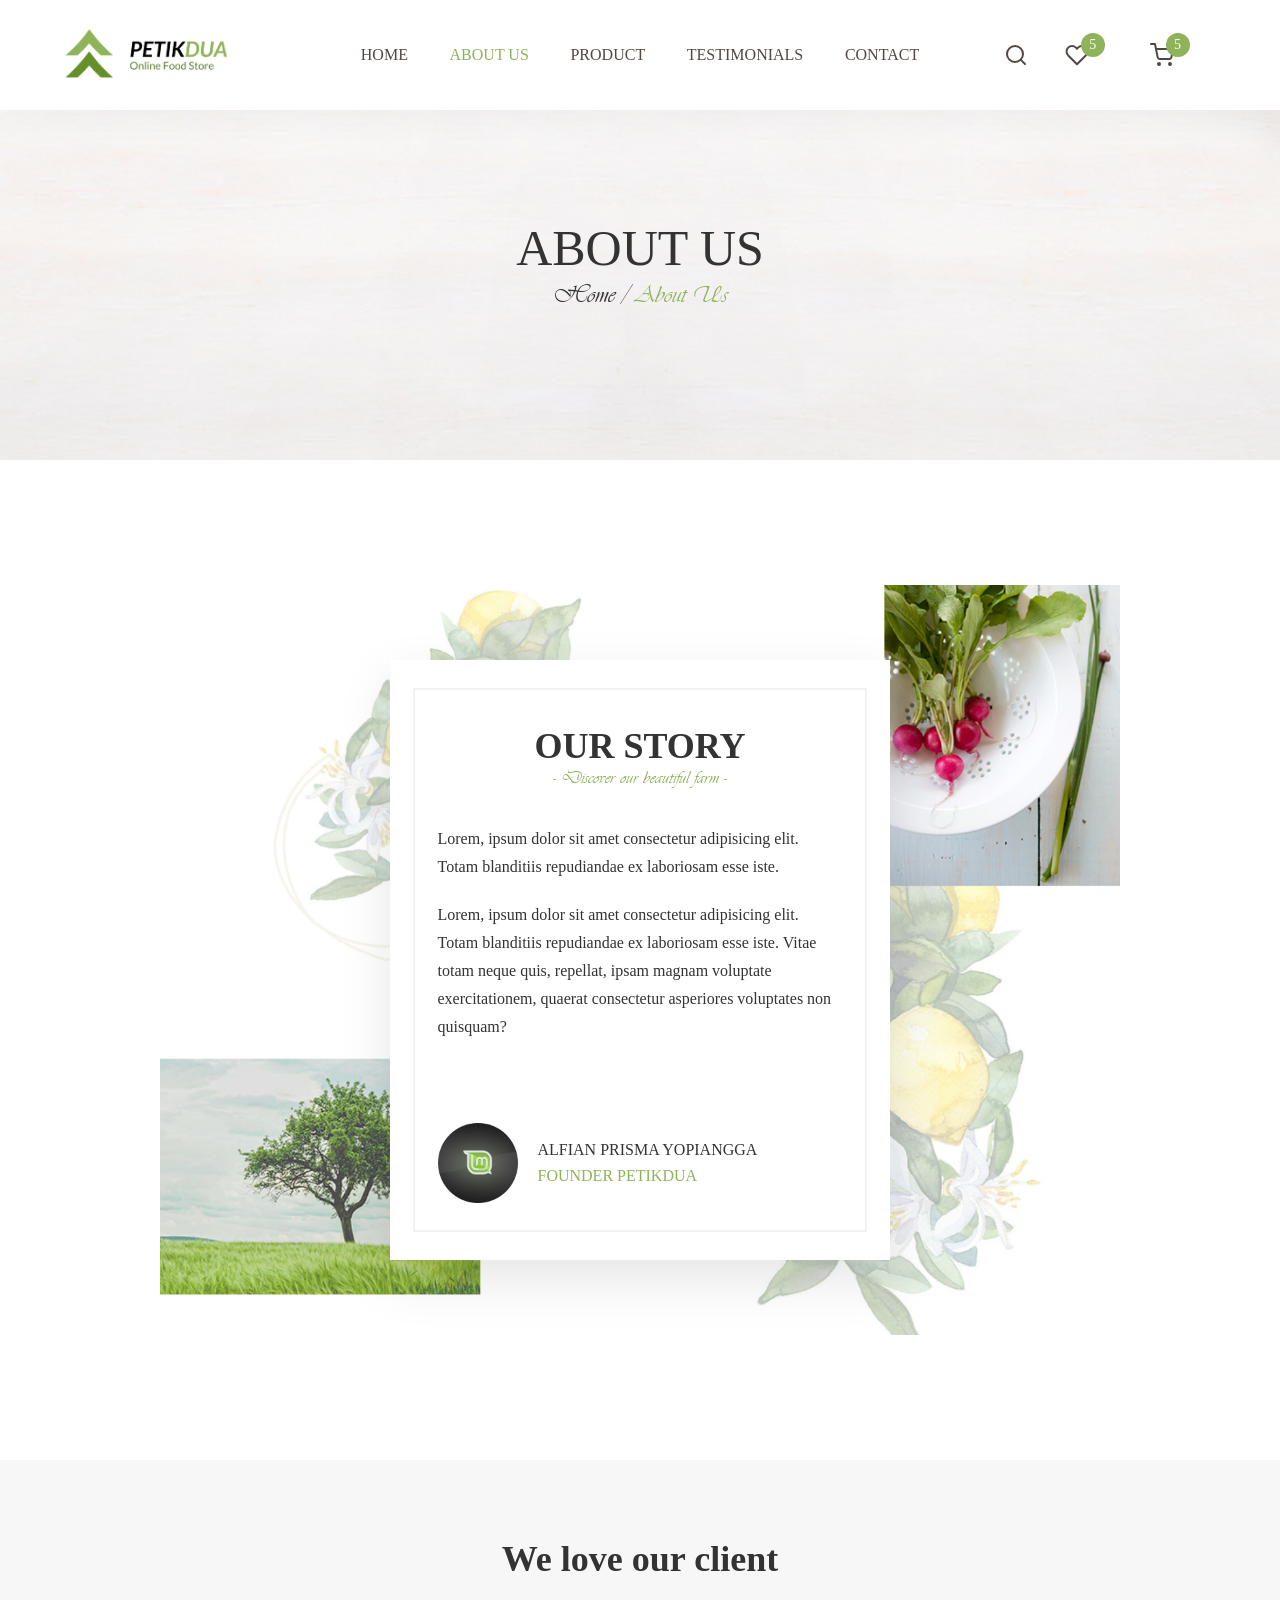
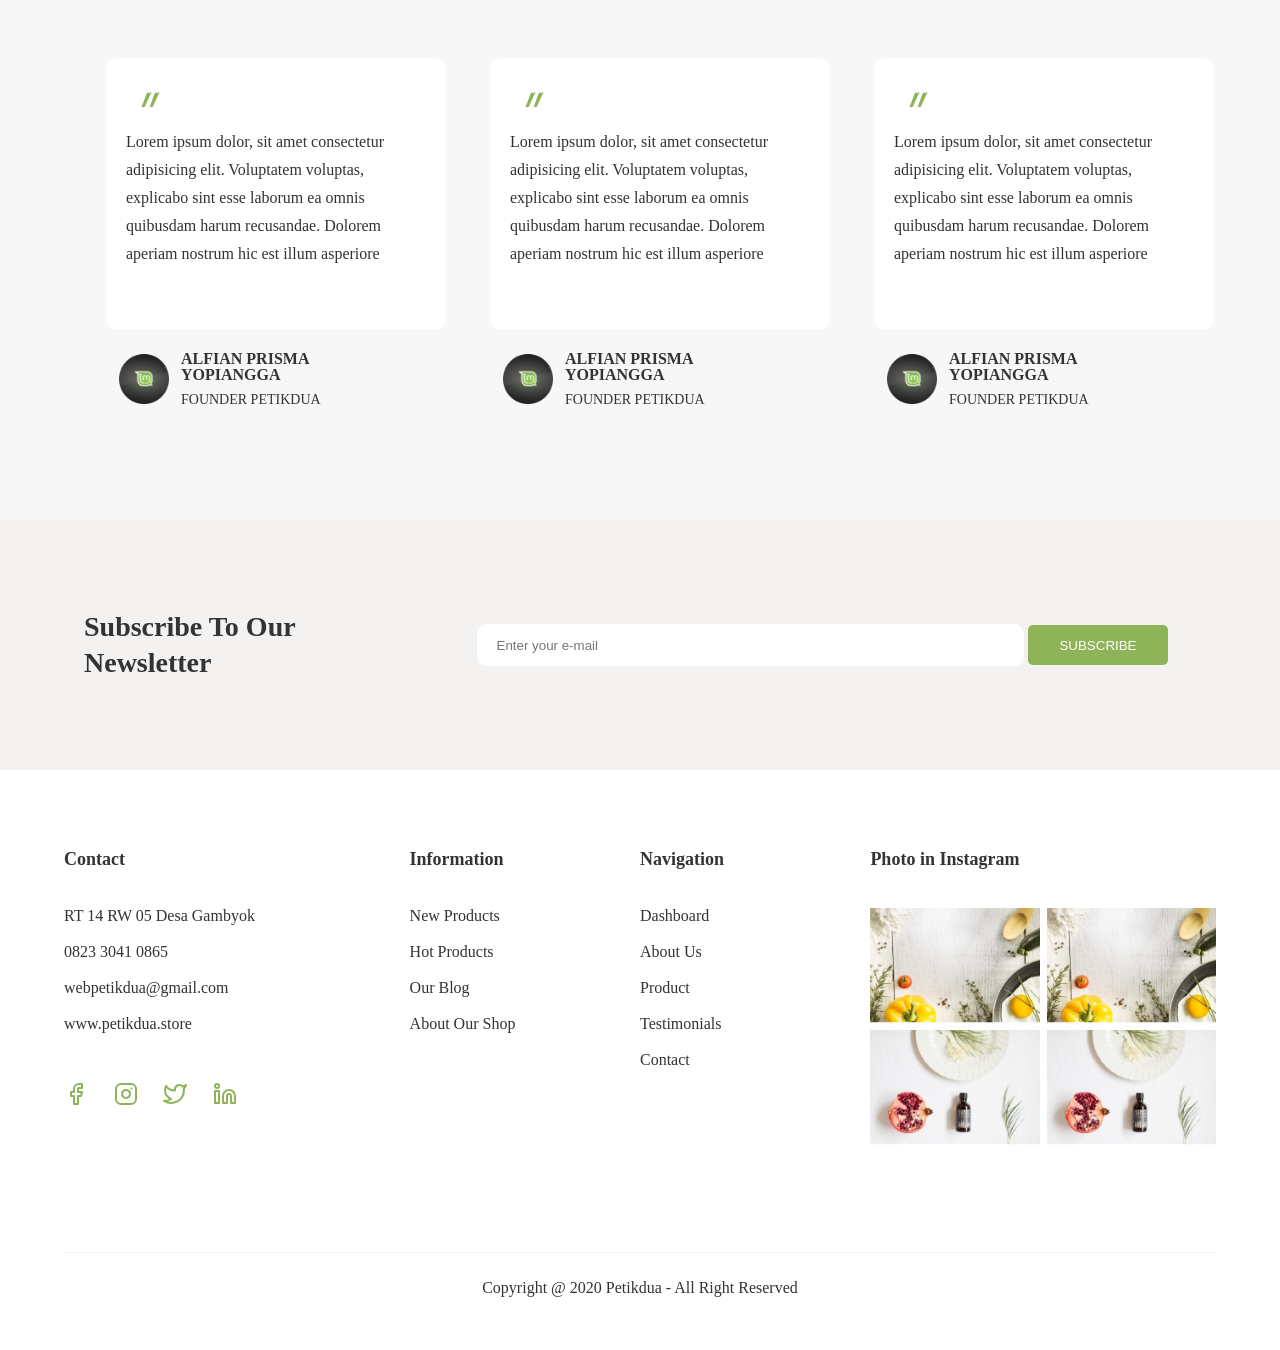
==== commit 55acafc5: "Login sign up berhasil untuk desktop" ====
--- a/about-us.html
+++ b/about-us.html
@@ -17,13 +17,12 @@
         <div class="content">
             <div class="brand">
                 <div class="logo">
-                    <h1>PETIK<span>DUA</span></h1>
-                    <p>Online Food Store</p>
+                    <img src="/images/logo.png" alt="">
                 </div>
             </div>
             <div class="menu">
                 <ul>
-                    <li><a href="index.html">HOME</a></li>
+                    <li><a href="dashboard.html">HOME</a></li>
                     <li><a href="about-us.html" class="active">ABOUT US</a></li>
                     <li><a href="products.html">PRODUCT</a></li>
                     <li><a href="testimonials.html">TESTIMONIALS</a></li>
@@ -57,7 +56,7 @@
             </div>
             <div class="menu">
                 <ul>
-                    <li><a href="index.html">HOME</a></li>
+                    <li><a href="dashboard.html">HOME</a></li>
                     <li><a href="about-us.html" class="active">ABOUT US</a></li>
                     <li><a href="products.html">PRODUCT</a></li>
                     <li><a href="testimonials.html">TESTIMONIALS</a></li>
@@ -221,7 +220,7 @@
                 </div>
                 <div class="navigation">
                     <h4>Navigation</h4>
-                    <h6>Beranda</h6>
+                    <h6>Dashboard</h6>
                     <h6>About Us</h6>
                     <h6>Product</h6>
                     <h6>Testimonials</h6>
--- a/scss/style.css
+++ b/scss/style.css
@@ -1,6 +1,13 @@
 @media only screen and (min-width: 1024px) {
+  @font-face {
+    font-family: "Poppins";
+    src: url("../font/poppins/Poppins-Regular.ttf");
+  }
   body {
-    font-family: nunito, 'Segoe UI', Tahoma, Geneva, Verdana, sans-serif;
+    font-family: "Poppins";
+  }
+  body input:focus {
+    outline: none;
   }
   nav {
     width: 100%;
@@ -35,21 +42,8 @@
         -ms-flex-align: center;
             align-items: center;
   }
-  nav .content .brand .logo h1 {
-    margin-bottom: 5px;
-    font-family: Verdana, Geneva, Tahoma, sans-serif;
-    font-size: 35px;
-    font-weight: 500;
-    color: #534741;
-    text-align: center;
-  }
-  nav .content .brand .logo h1 span {
-    color: #8EB359;
-  }
-  nav .content .brand .logo p {
-    font-family: vivaldi;
-    font-size: 16px;
-    text-align: center;
+  nav .content .brand .logo img {
+    width: 165px;
   }
   nav .content .menu {
     width: 60%;
@@ -74,9 +68,8 @@
   nav .content .menu ul li a {
     text-decoration: none;
     color: #534741;
-    font-family: nunito, 'Segoe UI', Tahoma, Geneva, Verdana, sans-serif;
     font-size: 16px;
-    font-weight: 500;
+    font-weight: 400;
   }
   nav .content .menu ul li a:hover {
     color: #8EB359;
@@ -124,7 +117,6 @@
     -webkit-box-align: center;
         -ms-flex-align: center;
             align-items: center;
-    font-family: nunito;
     color: white;
     position: relative;
     top: -10px;
@@ -174,13 +166,11 @@
   }
   .home-intro .slide-1 .content h6 {
     text-align: center;
-    font-family: Swis721 Cn BT;
     font-size: 20px;
     margin-bottom: 20px;
   }
   .home-intro .slide-1 .content h2 {
     text-align: center;
-    font-family: Montserrat;
     font-size: 50px;
     margin-bottom: 10px;
   }
@@ -192,7 +182,6 @@
   }
   .home-intro .slide-1 .content .btn-shop {
     text-align: center;
-    font-family: nunito, 'Segoe UI', Tahoma, Geneva, Verdana, sans-serif;
     padding-right: 35px;
     padding-left: 35px;
     height: 45px;
@@ -287,7 +276,6 @@
   }
   .home-category .content .title h2 {
     font-size: 40px;
-    font-family: Montserrat;
     margin-bottom: 10px;
   }
   .home-category .content .title h6 {
@@ -299,7 +287,6 @@
   .home-category .content .title p {
     font-size: 16px;
     line-height: 28px;
-    font-family: nunito, 'Segoe UI', Tahoma, Geneva, Verdana, sans-serif;
   }
   .home-category .content .body {
     width: 90%;
@@ -338,7 +325,6 @@
         -ms-flex-align: center;
             align-items: center;
     color: #333333;
-    font-family: nunito, 'Segoe UI', Tahoma, Geneva, Verdana, sans-serif;
   }
   .home-category .content .body .category .category-body h5 {
     margin-bottom: 30px;
@@ -379,7 +365,6 @@
         -ms-flex-pack: center;
             justify-content: center;
     color: #333333;
-    font-family: nunito, 'Segoe UI', Tahoma, Geneva, Verdana, sans-serif;
   }
   .home-why .bg-why .content {
     width: 90%;
@@ -433,7 +418,6 @@
     font-weight: 500;
     font-size: 16px;
     margin-bottom: 15px;
-    font-weight: 600;
   }
   .home-why .bg-why .content .content-left .card-content p {
     font-size: 14px;
@@ -535,7 +519,6 @@
     font-weight: 500;
     font-size: 16px;
     margin-bottom: 15px;
-    font-weight: 600;
   }
   .home-why .bg-why .content .content-right .card-content p {
     font-size: 14px;
@@ -596,7 +579,6 @@
   }
   .home-product .content .title h2 {
     font-size: 40px;
-    font-family: Montserrat;
     margin-bottom: 10px;
   }
   .home-product .content .title h6 {
@@ -768,7 +750,6 @@
   }
   .home-blog .content .title h2 {
     font-size: 40px;
-    font-family: Montserrat;
     margin-bottom: 10px;
   }
   .home-blog .content .title h6 {
@@ -871,8 +852,9 @@
   }
   .home-blog .content .body .blog-right .card-blog .blog-body h3 {
     font-size: 18px;
-    font-weight: 600;
+    font-weight: 500;
     margin-bottom: 18px;
+    color: #333333;
   }
   .home-blog .content .body .blog-right .card-blog .blog-body p {
     font-size: 14px;
@@ -1100,7 +1082,6 @@
   }
   .section-intro .content h2 {
     text-align: center;
-    font-family: Montserrat;
     font-size: 50px;
     margin-bottom: 10px;
   }
@@ -1398,7 +1379,6 @@
   }
   .products-product .content .title h2 {
     font-size: 40px;
-    font-family: Montserrat;
     margin-bottom: 10px;
   }
   .products-product .content .title h6 {
@@ -1762,11 +1742,13 @@
     height: 30px;
     padding-left: 10px;
     border: 1px solid rgba(122, 122, 122, 0.2);
+    font-family: "Poppins";
   }
   .contact-form .content .form form .form-group textarea {
     width: 100%;
     border: 1px solid rgba(122, 122, 122, 0.2);
     padding-left: 10px;
+    font-family: "Poppins";
   }
   .contact-form .content .form form .btn-send {
     padding: 10px 20px 10px 20px;
@@ -1784,6 +1766,473 @@
     -webkit-transition: 0.2s;
     transition: 0.2s;
   }
+  .sign-in-sign-up {
+    width: 100%;
+    height: 650px;
+    display: -webkit-box;
+    display: -ms-flexbox;
+    display: flex;
+    -webkit-box-pack: center;
+        -ms-flex-pack: center;
+            justify-content: center;
+    -webkit-box-align: center;
+        -ms-flex-align: center;
+            align-items: center;
+  }
+  .sign-in-sign-up .content {
+    width: 70%;
+    height: 500px;
+    background-color: white;
+    border-radius: 20px;
+    -webkit-box-shadow: 0px 0px 30px rgba(51, 51, 51, 0.15);
+            box-shadow: 0px 0px 30px rgba(51, 51, 51, 0.15);
+    display: -webkit-box;
+    display: -ms-flexbox;
+    display: flex;
+    overflow: hidden;
+    color: #333333;
+  }
+  .sign-in-sign-up .content .content-left {
+    width: 65%;
+    -webkit-transition: 1500ms;
+    transition: 1500ms;
+    height: 100%;
+    padding: 20px;
+    display: -webkit-box;
+    display: -ms-flexbox;
+    display: flex;
+    -webkit-box-orient: vertical;
+    -webkit-box-direction: normal;
+        -ms-flex-direction: column;
+            flex-direction: column;
+    -webkit-box-pack: center;
+        -ms-flex-pack: center;
+            justify-content: center;
+  }
+  .sign-in-sign-up .content .content-left .logo {
+    margin-bottom: 30px;
+    display: -webkit-box;
+    display: -ms-flexbox;
+    display: flex;
+    position: fixed;
+    top: 90px;
+  }
+  .sign-in-sign-up .content .content-left .logo img {
+    width: 120px;
+  }
+  .sign-in-sign-up .content .content-left .logo-light {
+    display: none;
+  }
+  .sign-in-sign-up .content .content-left .sign-in {
+    text-align: center;
+    display: -webkit-box;
+    display: -ms-flexbox;
+    display: flex;
+    -webkit-box-orient: vertical;
+    -webkit-box-direction: normal;
+        -ms-flex-direction: column;
+            flex-direction: column;
+    -webkit-box-align: center;
+        -ms-flex-align: center;
+            align-items: center;
+  }
+  .sign-in-sign-up .content .content-left .sign-in h1 {
+    font-size: 28px;
+    font-weight: 500;
+    margin-bottom: 30px;
+  }
+  .sign-in-sign-up .content .content-left .sign-in h1 span {
+    color: #8EB359;
+  }
+  .sign-in-sign-up .content .content-left .sign-in .media-sosial {
+    display: -webkit-box;
+    display: -ms-flexbox;
+    display: flex;
+    margin-bottom: 20px;
+    width: 120px;
+    -ms-flex-pack: distribute;
+        justify-content: space-around;
+  }
+  .sign-in-sign-up .content .content-left .sign-in .media-sosial .circle {
+    width: 40px;
+    height: 40px;
+    display: -webkit-box;
+    display: -ms-flexbox;
+    display: flex;
+    -webkit-box-pack: center;
+        -ms-flex-pack: center;
+            justify-content: center;
+    -webkit-box-align: center;
+        -ms-flex-align: center;
+            align-items: center;
+    background-color: white;
+    border-radius: 30px;
+    border: 1px solid rgba(51, 51, 51, 0.3);
+  }
+  .sign-in-sign-up .content .content-left .sign-in p {
+    line-height: 28px;
+  }
+  .sign-in-sign-up .content .content-left .sign-in form {
+    width: 320px;
+    padding: 20px;
+    display: -webkit-box;
+    display: -ms-flexbox;
+    display: flex;
+    -webkit-box-orient: vertical;
+    -webkit-box-direction: normal;
+        -ms-flex-direction: column;
+            flex-direction: column;
+    -webkit-box-align: center;
+        -ms-flex-align: center;
+            align-items: center;
+  }
+  .sign-in-sign-up .content .content-left .sign-in form .group {
+    margin-bottom: 10px;
+    display: -webkit-box;
+    display: -ms-flexbox;
+    display: flex;
+    -webkit-box-pack: center;
+        -ms-flex-pack: center;
+            justify-content: center;
+    -webkit-box-align: center;
+        -ms-flex-align: center;
+            align-items: center;
+    width: 100%;
+  }
+  .sign-in-sign-up .content .content-left .sign-in form .group .group-icon {
+    position: relative;
+    left: 17px;
+    z-index: 2;
+  }
+  .sign-in-sign-up .content .content-left .sign-in form .group input {
+    font-family: "Poppins";
+    z-index: 1;
+    margin-left: 0px;
+    display: -webkit-box;
+    display: -ms-flexbox;
+    display: flex;
+    position: relative;
+    left: -17px;
+    padding: 15px 10px 15px 45px;
+    width: 100%;
+    border: none;
+    background-color: #F8F7F7;
+    border-radius: 5px;
+  }
+  .sign-in-sign-up .content .content-left .sign-in form a {
+    margin-top: 10px;
+    margin-bottom: 20px;
+    text-decoration: none;
+    font-size: 14px;
+    color: #333333;
+  }
+  .sign-in-sign-up .content .content-left .sign-in form a:hover {
+    color: #8EB359;
+    -webkit-transition: 200ms;
+    transition: 200ms;
+  }
+  .sign-in-sign-up .content .content-left .sign-in form .btn-sign-in {
+    padding: 12px 20px 12px 20px;
+    border-radius: 40px;
+    border: 1px solid #8EB359;
+    background-color: white;
+    color: #8EB359;
+    cursor: pointer;
+    -webkit-transition: 0.2s;
+    transition: 0.2s;
+    width: 200px;
+  }
+  .sign-in-sign-up .content .content-left .sign-in form .btn-sign-in:hover {
+    background-color: #8EB359;
+    color: white;
+    -webkit-transition: 0.2s;
+    transition: 0.2s;
+  }
+  .sign-in-sign-up .content .content-left .sign-in form .btn-sign-in:focus {
+    outline: none;
+  }
+  .sign-in-sign-up .content .content-left .sign-in-2 {
+    display: none;
+  }
+  .sign-in-sign-up .content .content-right {
+    width: 35%;
+    -webkit-transition: 1500ms;
+    transition: 1500ms;
+    height: 100%;
+    background-color: #8EB359;
+    display: -webkit-box;
+    display: -ms-flexbox;
+    display: flex;
+    -webkit-box-pack: center;
+        -ms-flex-pack: center;
+            justify-content: center;
+    -webkit-box-align: center;
+        -ms-flex-align: center;
+            align-items: center;
+    padding: 20px;
+  }
+  .sign-in-sign-up .content .content-right .sign-up {
+    width: 100%;
+    height: 250px;
+    color: white;
+    text-align: center;
+    display: -webkit-box;
+    display: -ms-flexbox;
+    display: flex;
+    -webkit-box-orient: vertical;
+    -webkit-box-direction: normal;
+        -ms-flex-direction: column;
+            flex-direction: column;
+    -webkit-box-align: center;
+        -ms-flex-align: center;
+            align-items: center;
+    -webkit-box-pack: center;
+        -ms-flex-pack: center;
+            justify-content: center;
+  }
+  .sign-in-sign-up .content .content-right .sign-up h1 {
+    font-size: 28px;
+    font-weight: 500;
+    margin-bottom: 30px;
+  }
+  .sign-in-sign-up .content .content-right .sign-up p {
+    margin-bottom: 30px;
+    width: 300px;
+    line-height: 21px;
+  }
+  .sign-in-sign-up .content .content-right .sign-up .btn-sign-up {
+    padding: 12px 20px 12px 20px;
+    border-radius: 40px;
+    border: 1px solid white;
+    background-color: #8EB359;
+    color: white;
+    cursor: pointer;
+    -webkit-transition: 0.2s;
+    transition: 0.2s;
+    width: 200px;
+  }
+  .sign-in-sign-up .content .content-right .sign-up .btn-sign-up:hover {
+    background-color: white;
+    color: #8EB359;
+    -webkit-transition: 0.2s;
+    transition: 0.2s;
+  }
+  .sign-in-sign-up .content .content-right .sign-up .btn-sign-up:focus {
+    outline: none;
+  }
+  .sign-in-sign-up .content .content-right .sign-up-2 {
+    display: none;
+  }
+  .sign-in-sign-up .content.active .content-left {
+    width: 35%;
+    height: 100%;
+    -webkit-transition: 1000ms;
+    transition: 1000ms;
+    background-color: #8EB359;
+  }
+  .sign-in-sign-up .content.active .content-left .logo {
+    display: none;
+  }
+  .sign-in-sign-up .content.active .content-left .logo-light {
+    display: -webkit-box;
+    display: -ms-flexbox;
+    display: flex;
+    margin-bottom: 30px;
+    position: fixed;
+    top: 90px;
+  }
+  .sign-in-sign-up .content.active .content-left .logo-light img {
+    width: 120px;
+  }
+  .sign-in-sign-up .content.active .content-left .sign-in {
+    display: none;
+  }
+  .sign-in-sign-up .content.active .content-left .sign-in-2 {
+    width: 100%;
+    height: 100%;
+    color: white;
+    text-align: center;
+    display: -webkit-box;
+    display: -ms-flexbox;
+    display: flex;
+    -webkit-box-orient: vertical;
+    -webkit-box-direction: normal;
+        -ms-flex-direction: column;
+            flex-direction: column;
+    -webkit-box-align: center;
+        -ms-flex-align: center;
+            align-items: center;
+    -webkit-box-pack: center;
+        -ms-flex-pack: center;
+            justify-content: center;
+  }
+  .sign-in-sign-up .content.active .content-left .sign-in-2 h1 {
+    font-size: 28px;
+    font-weight: 500;
+    margin-bottom: 30px;
+  }
+  .sign-in-sign-up .content.active .content-left .sign-in-2 p {
+    margin-bottom: 30px;
+    width: 300px;
+    line-height: 21px;
+  }
+  .sign-in-sign-up .content.active .content-left .sign-in-2 .btn-sign-in {
+    padding: 12px 20px 12px 20px;
+    border-radius: 40px;
+    border: 1px solid white;
+    background-color: #8EB359;
+    color: white;
+    cursor: pointer;
+    -webkit-transition: 0.2s;
+    transition: 0.2s;
+    width: 200px;
+  }
+  .sign-in-sign-up .content.active .content-left .sign-in-2 .btn-sign-in:hover {
+    background-color: white;
+    color: #8EB359;
+    -webkit-transition: 0.2s;
+    transition: 0.2s;
+  }
+  .sign-in-sign-up .content.active .content-left .sign-in-2 .btn-sign-in:focus {
+    outline: none;
+  }
+  .sign-in-sign-up .content.active .content-right {
+    -webkit-transition: 1000ms;
+    transition: 1000ms;
+    width: 65%;
+    background-color: white;
+  }
+  .sign-in-sign-up .content.active .content-right .sign-up {
+    display: none;
+  }
+  .sign-in-sign-up .content.active .content-right .sign-up-2 {
+    text-align: center;
+    display: -webkit-box;
+    display: -ms-flexbox;
+    display: flex;
+    -webkit-box-orient: vertical;
+    -webkit-box-direction: normal;
+        -ms-flex-direction: column;
+            flex-direction: column;
+    -webkit-box-align: center;
+        -ms-flex-align: center;
+            align-items: center;
+  }
+  .sign-in-sign-up .content.active .content-right .sign-up-2 h1 {
+    font-size: 28px;
+    font-weight: 500;
+    margin-bottom: 30px;
+  }
+  .sign-in-sign-up .content.active .content-right .sign-up-2 h1 span {
+    color: #8EB359;
+  }
+  .sign-in-sign-up .content.active .content-right .sign-up-2 .media-sosial {
+    display: -webkit-box;
+    display: -ms-flexbox;
+    display: flex;
+    margin-bottom: 20px;
+    width: 120px;
+    -ms-flex-pack: distribute;
+        justify-content: space-around;
+  }
+  .sign-in-sign-up .content.active .content-right .sign-up-2 .media-sosial .circle {
+    width: 40px;
+    height: 40px;
+    display: -webkit-box;
+    display: -ms-flexbox;
+    display: flex;
+    -webkit-box-pack: center;
+        -ms-flex-pack: center;
+            justify-content: center;
+    -webkit-box-align: center;
+        -ms-flex-align: center;
+            align-items: center;
+    background-color: white;
+    border-radius: 30px;
+    border: 1px solid rgba(51, 51, 51, 0.3);
+  }
+  .sign-in-sign-up .content.active .content-right .sign-up-2 p {
+    line-height: 28px;
+  }
+  .sign-in-sign-up .content.active .content-right .sign-up-2 form {
+    width: 320px;
+    padding: 20px;
+    display: -webkit-box;
+    display: -ms-flexbox;
+    display: flex;
+    -webkit-box-orient: vertical;
+    -webkit-box-direction: normal;
+        -ms-flex-direction: column;
+            flex-direction: column;
+    -webkit-box-align: center;
+        -ms-flex-align: center;
+            align-items: center;
+  }
+  .sign-in-sign-up .content.active .content-right .sign-up-2 form .group {
+    margin-bottom: 10px;
+    display: -webkit-box;
+    display: -ms-flexbox;
+    display: flex;
+    -webkit-box-pack: center;
+        -ms-flex-pack: center;
+            justify-content: center;
+    -webkit-box-align: center;
+        -ms-flex-align: center;
+            align-items: center;
+    width: 100%;
+  }
+  .sign-in-sign-up .content.active .content-right .sign-up-2 form .group .group-icon {
+    position: relative;
+    left: 17px;
+    z-index: 2;
+  }
+  .sign-in-sign-up .content.active .content-right .sign-up-2 form .group input {
+    font-family: "Poppins";
+    z-index: 1;
+    margin-left: 0px;
+    display: -webkit-box;
+    display: -ms-flexbox;
+    display: flex;
+    position: relative;
+    left: -17px;
+    padding: 15px 10px 15px 45px;
+    width: 100%;
+    border: none;
+    background-color: #F8F7F7;
+    border-radius: 5px;
+  }
+  .sign-in-sign-up .content.active .content-right .sign-up-2 form a {
+    margin-top: 10px;
+    margin-bottom: 20px;
+    text-decoration: none;
+    font-size: 14px;
+    color: #333333;
+  }
+  .sign-in-sign-up .content.active .content-right .sign-up-2 form a:hover {
+    color: #8EB359;
+    -webkit-transition: 200ms;
+    transition: 200ms;
+  }
+  .sign-in-sign-up .content.active .content-right .sign-up-2 form .btn-sign-up {
+    padding: 12px 20px 12px 20px;
+    border-radius: 40px;
+    border: 1px solid #8EB359;
+    background-color: white;
+    color: #8EB359;
+    cursor: pointer;
+    -webkit-transition: 0.2s;
+    transition: 0.2s;
+    width: 200px;
+  }
+  .sign-in-sign-up .content.active .content-right .sign-up-2 form .btn-sign-up:hover {
+    background-color: #8EB359;
+    color: white;
+    -webkit-transition: 0.2s;
+    transition: 0.2s;
+  }
+  .sign-in-sign-up .content.active .content-right .sign-up-2 form .btn-sign-up:focus {
+    outline: none;
+  }
   .mobile {
     display: none;
   }
--- a/scss/style-mobile.css
+++ b/scss/style-mobile.css
@@ -1,6 +1,10 @@
 @media only screen and (max-width: 567px) {
+  @font-face {
+    font-family: "Poppins";
+    src: url("../font/poppins/Poppins-Regular.ttf");
+  }
   body {
-    font-family: nunito, 'Segoe UI', Tahoma, Geneva, Verdana, sans-serif;
+    font-family: "Poppins";
   }
   nav {
     width: 100%;
@@ -84,7 +88,6 @@
   nav .content .menu ul li a {
     text-decoration: none;
     color: #534741;
-    font-family: nunito, 'Segoe UI', Tahoma, Geneva, Verdana, sans-serif;
     font-size: 16px;
     font-weight: 500;
     width: 100%;
@@ -147,7 +150,6 @@
     -webkit-box-align: center;
         -ms-flex-align: center;
             align-items: center;
-    font-family: nunito;
     color: white;
     position: relative;
     top: -10px;
@@ -197,13 +199,11 @@
   }
   .home-intro .slide-1 .content h6 {
     text-align: center;
-    font-family: Swis721 Cn BT;
     font-size: 20px;
     margin-bottom: 20px;
   }
   .home-intro .slide-1 .content h2 {
     text-align: center;
-    font-family: Montserrat;
     font-size: 50px;
     margin-bottom: 10px;
     font-weight: 600;
@@ -216,7 +216,6 @@
   }
   .home-intro .slide-1 .content .btn-shop {
     text-align: center;
-    font-family: nunito, 'Segoe UI', Tahoma, Geneva, Verdana, sans-serif;
     padding-right: 35px;
     padding-left: 35px;
     height: 45px;
@@ -311,7 +310,6 @@
   }
   .home-category .content .title h2 {
     font-size: 36px;
-    font-family: Montserrat;
     margin-bottom: 10px;
     font-weight: 500;
   }
@@ -325,7 +323,6 @@
     text-align: left;
     font-size: 16px;
     line-height: 28px;
-    font-family: nunito, 'Segoe UI', Tahoma, Geneva, Verdana, sans-serif;
   }
   .home-category .content .body {
     width: 100%;
@@ -368,7 +365,6 @@
         -ms-flex-align: center;
             align-items: center;
     color: #333333;
-    font-family: nunito, 'Segoe UI', Tahoma, Geneva, Verdana, sans-serif;
   }
   .home-category .content .body .category .category-body h5 {
     margin-bottom: 30px;
@@ -412,7 +408,6 @@
         -ms-flex-pack: center;
             justify-content: center;
     color: #333333;
-    font-family: nunito, 'Segoe UI', Tahoma, Geneva, Verdana, sans-serif;
   }
   .home-why .bg-why .content {
     width: 90%;
@@ -636,7 +631,6 @@
   }
   .home-product .content .title h2 {
     font-size: 40px;
-    font-family: Montserrat;
     margin-bottom: 10px;
     font-weight: 500;
   }
@@ -811,7 +805,6 @@
   }
   .home-blog .content .title h2 {
     font-size: 40px;
-    font-family: Montserrat;
     margin-bottom: 10px;
     font-weight: 500;
   }
@@ -1172,7 +1165,6 @@
   }
   .section-intro .content h2 {
     text-align: center;
-    font-family: Montserrat;
     font-size: 40px;
     margin-bottom: 10px;
   }
@@ -1495,7 +1487,6 @@
   }
   .products-product .content .title h2 {
     font-size: 36px;
-    font-family: Montserrat;
     margin-bottom: 10px;
   }
   .products-product .content .title h6 {
--- a/scss/style-landscape.css
+++ b/scss/style-landscape.css
@@ -1,6 +1,10 @@
 @media only screen and (min-width: 568px) and (max-width: 767px) {
+  @font-face {
+    font-family: "Poppins";
+    src: url("../font/poppins/Poppins-Regular.ttf");
+  }
   body {
-    font-family: nunito, 'Segoe UI', Tahoma, Geneva, Verdana, sans-serif;
+    font-family: "Poppins";
   }
   nav {
     width: 100%;
@@ -84,7 +88,6 @@
   nav .content .menu ul li a {
     text-decoration: none;
     color: #534741;
-    font-family: nunito, 'Segoe UI', Tahoma, Geneva, Verdana, sans-serif;
     font-size: 16px;
     font-weight: 500;
     width: 100%;
@@ -147,7 +150,6 @@
     -webkit-box-align: center;
         -ms-flex-align: center;
             align-items: center;
-    font-family: nunito;
     color: white;
     position: relative;
     top: -10px;
@@ -197,13 +199,11 @@
   }
   .home-intro .slide-1 .content h6 {
     text-align: center;
-    font-family: Swis721 Cn BT;
     font-size: 20px;
     margin-bottom: 20px;
   }
   .home-intro .slide-1 .content h2 {
     text-align: center;
-    font-family: Montserrat;
     font-size: 50px;
     margin-bottom: 10px;
     font-weight: 600;
@@ -216,7 +216,6 @@
   }
   .home-intro .slide-1 .content .btn-shop {
     text-align: center;
-    font-family: nunito, 'Segoe UI', Tahoma, Geneva, Verdana, sans-serif;
     padding-right: 35px;
     padding-left: 35px;
     height: 45px;
@@ -311,7 +310,6 @@
   }
   .home-category .content .title h2 {
     font-size: 36px;
-    font-family: Montserrat;
     margin-bottom: 10px;
     font-weight: 500;
   }
@@ -325,7 +323,6 @@
     text-align: left;
     font-size: 16px;
     line-height: 28px;
-    font-family: nunito, 'Segoe UI', Tahoma, Geneva, Verdana, sans-serif;
   }
   .home-category .content .body {
     width: 100%;
@@ -368,7 +365,6 @@
         -ms-flex-align: center;
             align-items: center;
     color: #333333;
-    font-family: nunito, 'Segoe UI', Tahoma, Geneva, Verdana, sans-serif;
   }
   .home-category .content .body .category .category-body h5 {
     margin-bottom: 30px;
@@ -412,7 +408,6 @@
         -ms-flex-pack: center;
             justify-content: center;
     color: #333333;
-    font-family: nunito, 'Segoe UI', Tahoma, Geneva, Verdana, sans-serif;
   }
   .home-why .bg-why .content {
     width: 90%;
@@ -636,7 +631,6 @@
   }
   .home-product .content .title h2 {
     font-size: 40px;
-    font-family: Montserrat;
     margin-bottom: 10px;
     font-weight: 500;
   }
@@ -811,7 +805,6 @@
   }
   .home-blog .content .title h2 {
     font-size: 40px;
-    font-family: Montserrat;
     margin-bottom: 10px;
     font-weight: 500;
   }
@@ -1172,7 +1165,6 @@
   }
   .section-intro .content h2 {
     text-align: center;
-    font-family: Montserrat;
     font-size: 40px;
     margin-bottom: 10px;
   }
@@ -1495,7 +1487,6 @@
   }
   .products-product .content .title h2 {
     font-size: 36px;
-    font-family: Montserrat;
     margin-bottom: 10px;
   }
   .products-product .content .title h6 {
--- a/scss/style-tab.css
+++ b/scss/style-tab.css
@@ -1,6 +1,10 @@
 @media only screen and (min-width: 768px) and (max-width: 1023px) {
+  @font-face {
+    font-family: "Poppins";
+    src: url("../font/poppins/Poppins-Regular.ttf");
+  }
   body {
-    font-family: nunito, 'Segoe UI', Tahoma, Geneva, Verdana, sans-serif;
+    font-family: "Poppins";
   }
   nav {
     width: 100%;
@@ -84,7 +88,6 @@
   nav .content .menu ul li a {
     text-decoration: none;
     color: #534741;
-    font-family: nunito, 'Segoe UI', Tahoma, Geneva, Verdana, sans-serif;
     font-size: 16px;
     font-weight: 500;
     width: 100%;
@@ -147,7 +150,6 @@
     -webkit-box-align: center;
         -ms-flex-align: center;
             align-items: center;
-    font-family: nunito;
     color: white;
     position: relative;
     top: -10px;
@@ -197,13 +199,11 @@
   }
   .home-intro .slide-1 .content h6 {
     text-align: center;
-    font-family: Swis721 Cn BT;
     font-size: 20px;
     margin-bottom: 20px;
   }
   .home-intro .slide-1 .content h2 {
     text-align: center;
-    font-family: Montserrat;
     font-size: 50px;
     margin-bottom: 10px;
     font-weight: 600;
@@ -216,7 +216,6 @@
   }
   .home-intro .slide-1 .content .btn-shop {
     text-align: center;
-    font-family: nunito, 'Segoe UI', Tahoma, Geneva, Verdana, sans-serif;
     padding-right: 35px;
     padding-left: 35px;
     height: 45px;
@@ -311,7 +310,6 @@
   }
   .home-category .content .title h2 {
     font-size: 36px;
-    font-family: Montserrat;
     margin-bottom: 10px;
     font-weight: 500;
   }
@@ -325,7 +323,6 @@
     text-align: left;
     font-size: 16px;
     line-height: 28px;
-    font-family: nunito, 'Segoe UI', Tahoma, Geneva, Verdana, sans-serif;
   }
   .home-category .content .body {
     width: 100%;
@@ -368,7 +365,6 @@
         -ms-flex-align: center;
             align-items: center;
     color: #333333;
-    font-family: nunito, 'Segoe UI', Tahoma, Geneva, Verdana, sans-serif;
   }
   .home-category .content .body .category .category-body h5 {
     margin-bottom: 30px;
@@ -412,7 +408,6 @@
         -ms-flex-pack: center;
             justify-content: center;
     color: #333333;
-    font-family: nunito, 'Segoe UI', Tahoma, Geneva, Verdana, sans-serif;
   }
   .home-why .bg-why .content {
     width: 90%;
@@ -636,7 +631,6 @@
   }
   .home-product .content .title h2 {
     font-size: 40px;
-    font-family: Montserrat;
     margin-bottom: 10px;
     font-weight: 500;
   }
@@ -811,7 +805,6 @@
   }
   .home-blog .content .title h2 {
     font-size: 40px;
-    font-family: Montserrat;
     margin-bottom: 10px;
     font-weight: 500;
   }
@@ -1172,7 +1165,6 @@
   }
   .section-intro .content h2 {
     text-align: center;
-    font-family: Montserrat;
     font-size: 40px;
     margin-bottom: 10px;
   }
@@ -1495,7 +1487,6 @@
   }
   .products-product .content .title h2 {
     font-size: 36px;
-    font-family: Montserrat;
     margin-bottom: 10px;
   }
   .products-product .content .title h6 {
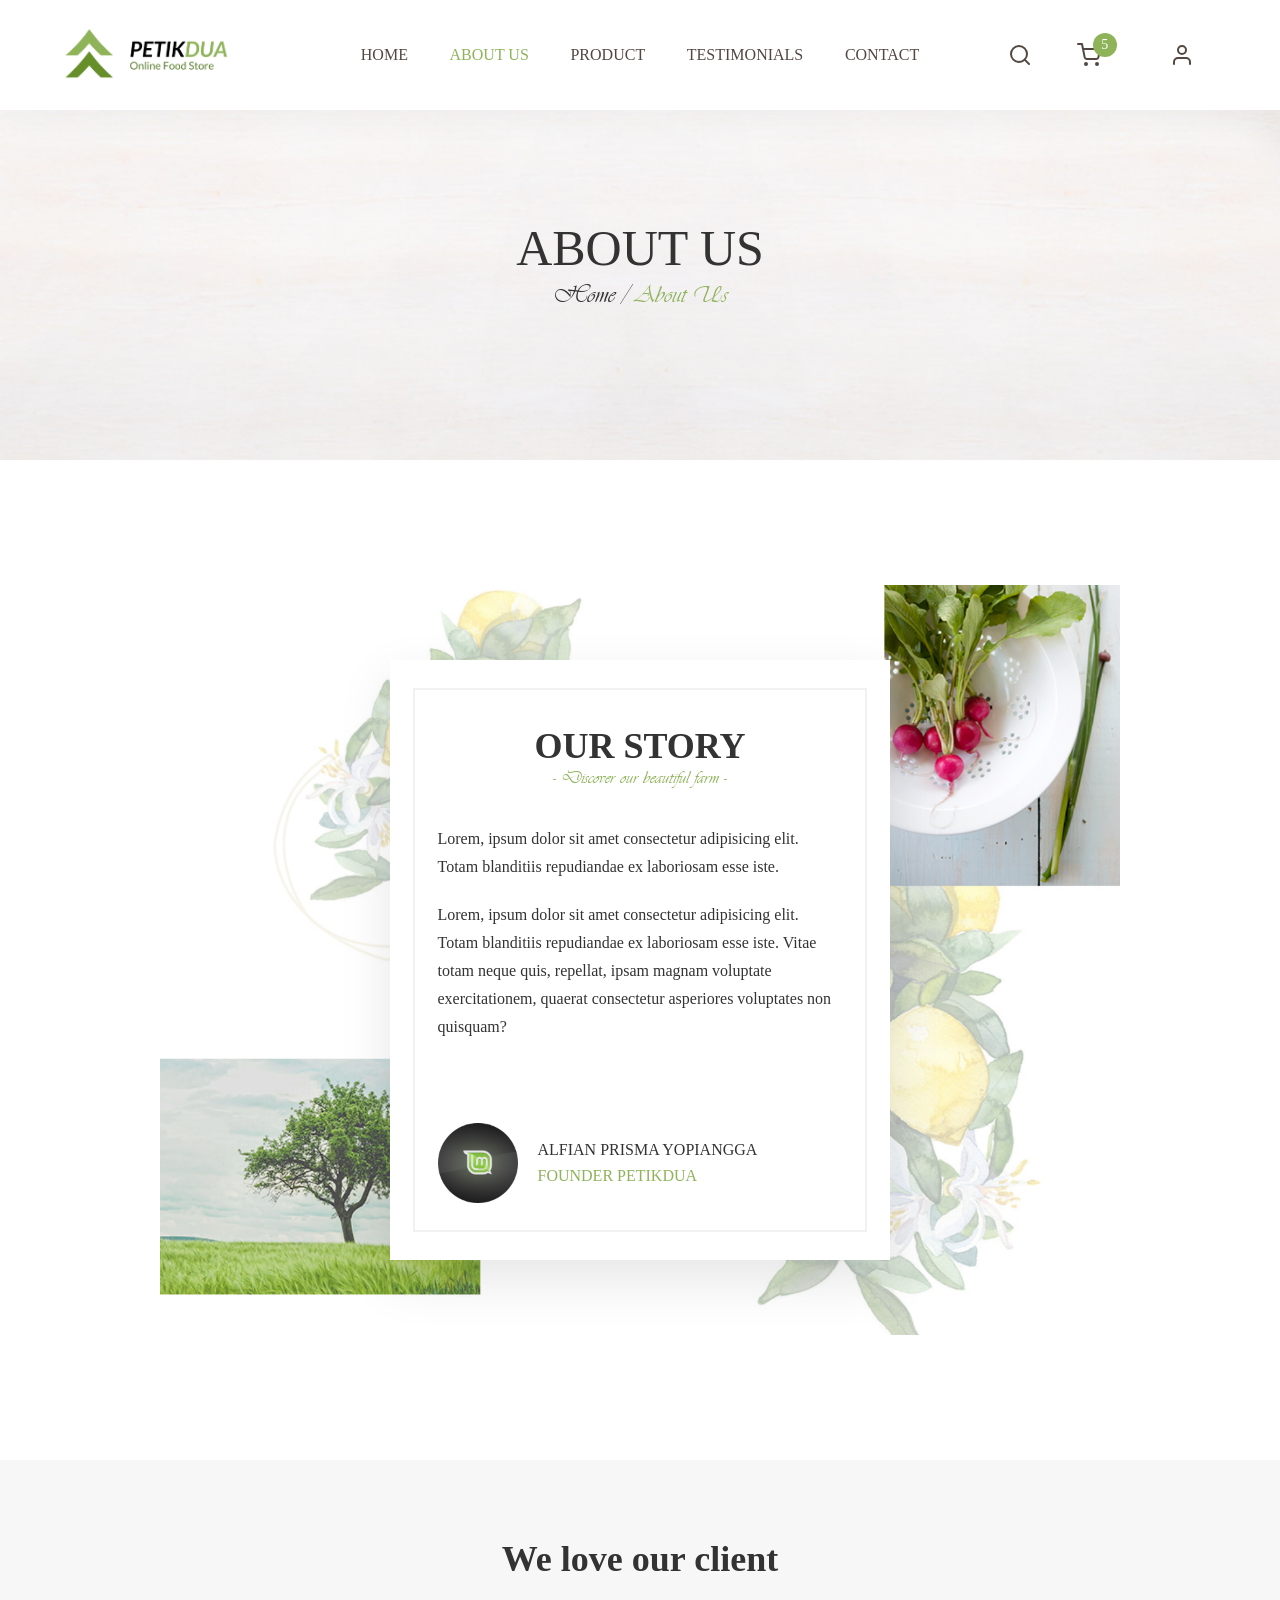
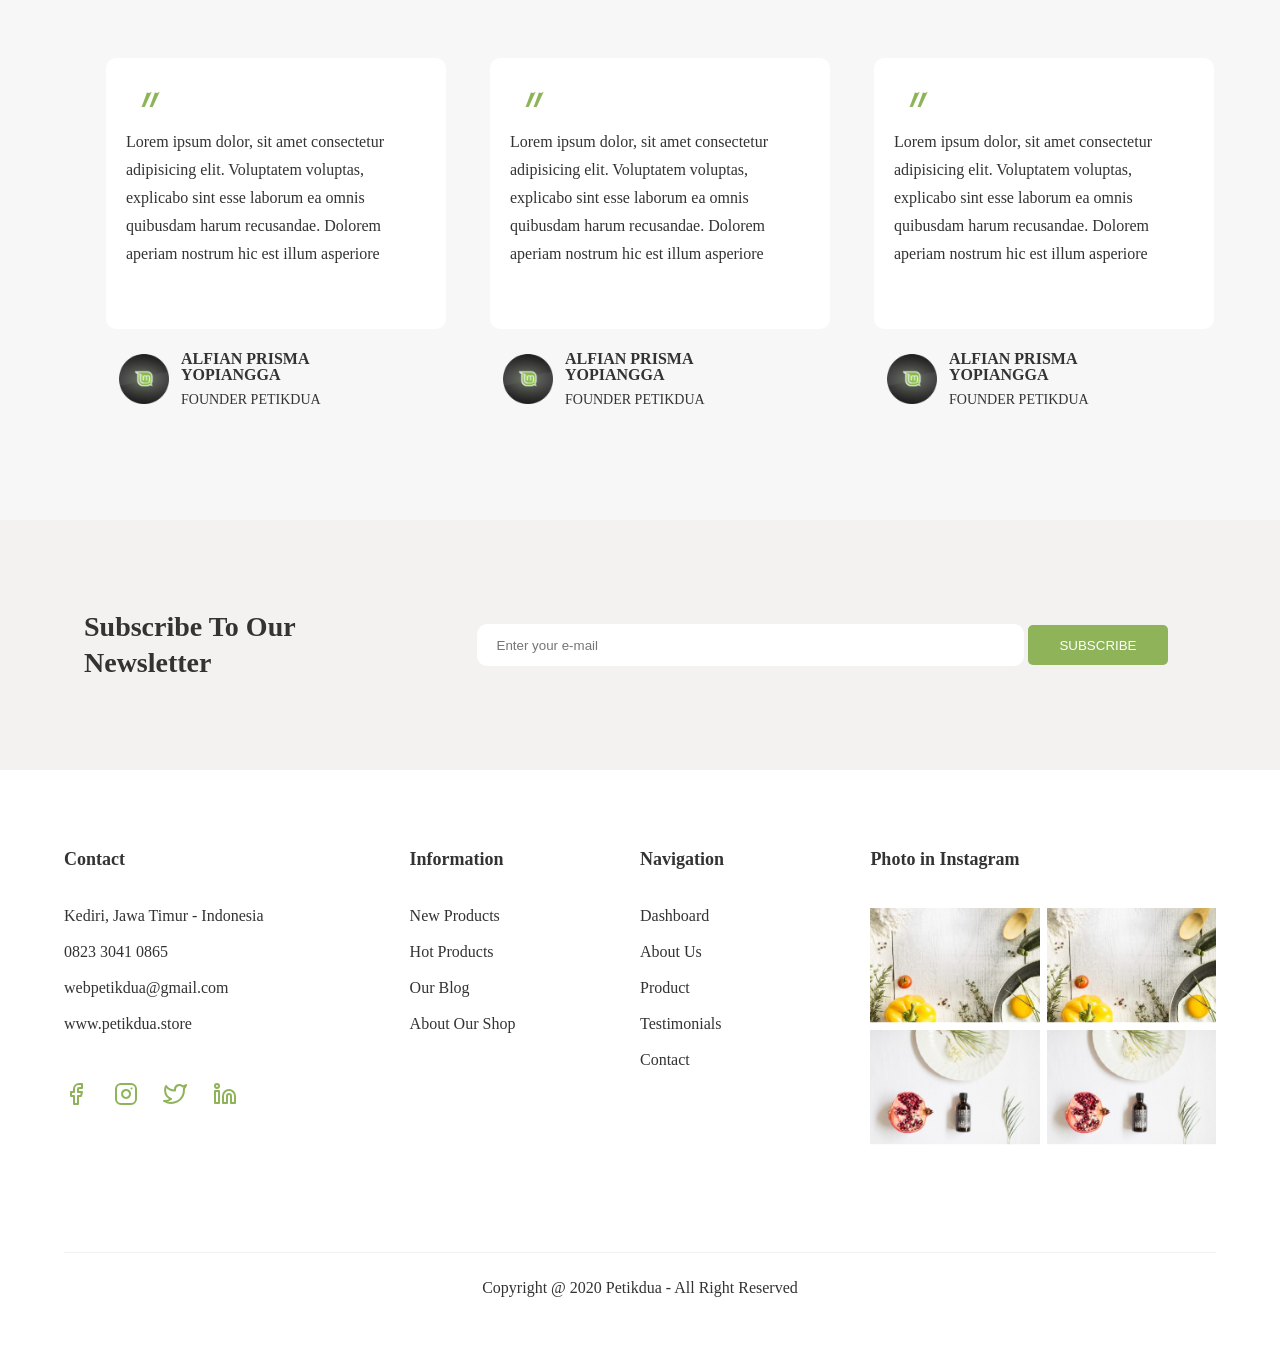
==== commit 0e646e64: "Tambahan detail produk, js" ====
--- a/about-us.html
+++ b/about-us.html
@@ -10,6 +10,8 @@
     <link rel="stylesheet" href="scss/style-landscape.css">
     <link rel="stylesheet" href="scss/style-tab.css">
     <link rel="stylesheet" href="css/fonts.css">
+    <link rel="stylesheet" href="js/aos/aos.css">
+    <link rel="stylesheet" href="css/animate.min.css">
 </head>
 <body>
 
@@ -33,17 +35,16 @@
                 <div class="search">
                     <i data-feather="search" stroke="#534741"></i>
                 </div>
-                <div class="like">
-                    <i data-feather="heart" stroke="#534741"></i>
-                    <div class="notif">
-                        <p>5</p>
-                    </div>
-                </div>
-                <div class="cart">
+                
+                <div class="cart" onclick="window.location.href='cart.html'">
                     <i data-feather="shopping-cart" stroke="#534741"></i>
                     <div class="notif">
                         <p>5</p>
                     </div>
+                </div>
+
+                <div class="user" onclick="window.location.href='personal-information.html'">
+                    <i data-feather="user" stroke="#534741"></i>
                 </div>
             </div>
         </div>
@@ -67,17 +68,16 @@
                 <div class="search">
                     <i data-feather="search" stroke="#534741"></i>
                 </div>
-                <div class="like">
-                    <i data-feather="heart" stroke="#534741"></i>
-                    <div class="notif">
-                        <p>5</p>
-                    </div>
-                </div>
-                <div class="cart">
+                
+                <div class="cart" onclick="window.location.href='cart.html'">
                     <i data-feather="shopping-cart" stroke="#534741"></i>
                     <div class="notif">
                         <p>5</p>
                     </div>
+                </div>
+
+                <div class="user" onclick="window.location.href='personal-information.html'">
+                    <i data-feather="user" stroke="#534741"></i>
                 </div>
             </div>
         </div>
@@ -200,31 +200,31 @@
             <div class="body">
                 <div class="contact">
                     <h4>Contact</h4>
-                    <h6>RT 14 RW 05 Desa Gambyok</h6>
-                    <h6>0823 3041 0865</h6>
-                    <h6>webpetikdua@gmail.com</h6>
-                    <h6>www.petikdua.store</h6>
+                    <h6 onclick="window.location.href='https://g.page/yopiangga-web-app-design?share'">Kediri, Jawa Timur - Indonesia</h6>
+                    <h6 onclick="window.location.href=''">0823 3041 0865</h6>
+                    <h6 onclick="window.location.href=''">webpetikdua@gmail.com</h6>
+                    <h6 onclick="window.location.href='http://petikdua.store/'">www.petikdua.store</h6>
                     <div class="media-sosial" id="desktop">
-                        <i data-feather="facebook" stroke="#8EB359"></i>
-                        <i data-feather="instagram" stroke="#8EB359"></i>
-                        <i data-feather="twitter" stroke="#8EB359"></i>
-                        <i data-feather="linkedin" stroke="#8EB359"></i>
+                        <i data-feather="facebook" stroke="#8EB359" onclick="window.location.href='https://www.facebook.com/alfian.prisma.yopiangga'"></i>
+                        <i data-feather="instagram" stroke="#8EB359" onclick="window.location.href='https://www.instagram.com/alfian_prisma_yopiangga/'"></i>
+                        <i data-feather="twitter" stroke="#8EB359" onclick="window.location.href='https://twitter.com/AlfianPrisma'"></i>
+                        <i data-feather="linkedin" stroke="#8EB359" onclick="window.location.href='https://www.linkedin.com/in/alfian-prisma-yopiangga-a954251a8/'"></i>
                     </div>
                 </div>
                 <div class="information">
                     <h4>Information</h4>
-                    <h6>New Products</h6>
-                    <h6>Hot Products</h6>
-                    <h6>Our Blog</h6>
-                    <h6>About Our Shop</h6>
+                    <h6 onclick="window.location.href=''">New Products</h6>
+                    <h6 onclick="window.location.href=''">Hot Products</h6>
+                    <h6 onclick="window.location.href=''">Our Blog</h6>
+                    <h6 onclick="window.location.href=''">About Our Shop</h6>
                 </div>
                 <div class="navigation">
                     <h4>Navigation</h4>
-                    <h6>Dashboard</h6>
-                    <h6>About Us</h6>
-                    <h6>Product</h6>
-                    <h6>Testimonials</h6>
-                    <h6>Contact</h6>
+                    <h6 onclick="window.location.href='dashboard.html'">Dashboard</h6>
+                    <h6 onclick="window.location.href='about-us.html'">About Us</h6>
+                    <h6 onclick="window.location.href='products.html'">Product</h6>
+                    <h6 onclick="window.location.href='testimonials.html'">Testimonials</h6>
+                    <h6 onclick="window.location.href='contact.html'">Contact</h6>
                 </div>
                 <div class="photo">
                     <h4>Photo in Instagram</h4>
@@ -236,10 +236,10 @@
                     </div>
                 </div>
                 <div class="media-sosial" id="mobile">
-                    <i data-feather="facebook" stroke="#8EB359"></i>
-                    <i data-feather="instagram" stroke="#8EB359"></i>
-                    <i data-feather="twitter" stroke="#8EB359"></i>
-                    <i data-feather="linkedin" stroke="#8EB359"></i>
+                    <i data-feather="facebook" stroke="#8EB359" onclick="window.location.href='https://www.facebook.com/alfian.prisma.yopiangga'"></i>
+                    <i data-feather="instagram" stroke="#8EB359" onclick="window.location.href='https://www.instagram.com/alfian_prisma_yopiangga/'"></i>
+                    <i data-feather="twitter" stroke="#8EB359" onclick="window.location.href='https://twitter.com/AlfianPrisma'"></i>
+                    <i data-feather="linkedin" stroke="#8EB359" onclick="window.location.href='https://www.linkedin.com/in/alfian-prisma-yopiangga-a954251a8/'"></i>
                 </div>
             </div>
             <div class="copyright">
@@ -253,5 +253,9 @@
     <script>feather.replace()</script>
     <script src="/js/jquery-3.5.1.js"></script>
     <script src="/js/style-main.js"></script>
+    <script src="js/aos/aos.js"></script>
+    <script>
+        AOS.init();
+    </script>
 </body>
 </html>
--- a/scss/style.css
+++ b/scss/style.css
@@ -7,6 +7,9 @@
     font-family: "Poppins";
   }
   body input:focus {
+    outline: none;
+  }
+  body button:focus {
     outline: none;
   }
   nav {
@@ -88,20 +91,44 @@
         -ms-flex-align: center;
             align-items: center;
   }
+  nav .content .icon div {
+    height: 95%;
+    display: -webkit-box;
+    display: -ms-flexbox;
+    display: flex;
+    -webkit-box-pack: center;
+        -ms-flex-pack: center;
+            justify-content: center;
+    -webkit-box-align: center;
+        -ms-flex-align: center;
+            align-items: center;
+  }
+  nav .content .icon div.active {
+    border-bottom: 3px solid #8EB359;
+  }
   nav .content .icon .search {
     display: -webkit-box;
     display: -ms-flexbox;
     display: flex;
   }
-  nav .content .icon .like {
-    display: -webkit-box;
-    display: -ms-flexbox;
-    display: flex;
+  nav .content .icon .search:hover {
+    cursor: pointer;
+  }
+  nav .content .icon .user {
+    display: -webkit-box;
+    display: -ms-flexbox;
+    display: flex;
+  }
+  nav .content .icon .user:hover {
+    cursor: pointer;
   }
   nav .content .icon .cart {
     display: -webkit-box;
     display: -ms-flexbox;
     display: flex;
+  }
+  nav .content .icon .cart:hover {
+    cursor: pointer;
   }
   nav .content .icon .notif {
     background-color: #8EB359;
@@ -144,11 +171,9 @@
         -ms-flex-align: center;
             align-items: center;
     height: 660px;
-  }
-  .home-intro .slide-1 {
-    background-image: url("/images/home-slide.png");
-    background-position: center;
-    background-size: cover;
+    z-index: 2;
+  }
+  .home-intro .slide {
     width: 100%;
     display: -webkit-box;
     display: -ms-flexbox;
@@ -161,26 +186,26 @@
             align-items: center;
     color: #333333;
   }
-  .home-intro .slide-1 .content {
+  .home-intro .slide .content {
     text-align: center;
   }
-  .home-intro .slide-1 .content h6 {
+  .home-intro .slide .content h6 {
     text-align: center;
     font-size: 20px;
     margin-bottom: 20px;
   }
-  .home-intro .slide-1 .content h2 {
+  .home-intro .slide .content h2 {
     text-align: center;
     font-size: 50px;
     margin-bottom: 10px;
   }
-  .home-intro .slide-1 .content p {
+  .home-intro .slide .content p {
     text-align: center;
     font-family: vivaldi;
     font-size: 24px;
     margin-bottom: 40px;
   }
-  .home-intro .slide-1 .content .btn-shop {
+  .home-intro .slide .content .btn-shop {
     text-align: center;
     padding-right: 35px;
     padding-left: 35px;
@@ -190,12 +215,19 @@
     border-radius: 40px;
     font-weight: 600;
     color: #8EB359;
-  }
-  .home-intro .slide-1 .icon-down {
+    cursor: pointer;
+  }
+  .home-intro .slide .content .btn-shop:hover {
+    background-color: #8EB359;
+    color: white;
+    -webkit-transition: 300ms;
+    transition: 300ms;
+  }
+  .home-intro .slide .icon-down {
     background-color: transparent;
     border: 3px solid white;
     position: absolute;
-    bottom: -90px;
+    bottom: -80px;
     height: 50px;
     width: 30px;
     border-radius: 30px;
@@ -206,12 +238,40 @@
         -ms-flex-pack: center;
             justify-content: center;
   }
-  .home-intro .slide-1 .icon-down .circle {
+  .home-intro .slide .icon-down .circle {
     width: 12px;
     height: 12px;
     border-radius: 10px;
     background-color: white;
     margin-top: 8px;
+    position: relative;
+    top: 20px;
+  }
+  .home-intro .slide .icon-down:hover .circle {
+    position: relative;
+    top: 0px;
+  }
+  .home-intro .slide-1 {
+    background-image: url("/images/home-slide.png");
+    background-position: center;
+    background-size: cover;
+    display: none;
+  }
+  .home-intro .slide-2 {
+    background-image: url("/images/home-slide-2.png");
+    background-position: center;
+    background-size: cover;
+    display: none;
+  }
+  .home-intro .slide-1.active {
+    display: -webkit-box;
+    display: -ms-flexbox;
+    display: flex;
+  }
+  .home-intro .slide-2.active {
+    display: -webkit-box;
+    display: -ms-flexbox;
+    display: flex;
   }
   .home-intro .btn-right {
     width: 10%;
@@ -718,6 +778,21 @@
   .home-product .content .body .produk:hover .produk-body hr {
     border: 1px solid #8EB359;
   }
+  .home-product .content .body .fruits.unActive {
+    display: none;
+  }
+  .home-product .content .body .vegetables.unActive {
+    display: none;
+  }
+  .home-product .content .body .garlics.unActive {
+    display: none;
+  }
+  .home-product .content .body .seafoods.unActive {
+    display: none;
+  }
+  .home-product .content .body .meets.unActive {
+    display: none;
+  }
   .home-blog {
     display: -webkit-box;
     display: -ms-flexbox;
@@ -771,6 +846,7 @@
   }
   .home-blog .content .body .blog-left .card-blog {
     width: 80%;
+    cursor: pointer;
   }
   .home-blog .content .body .blog-left .card-blog .blog-img {
     height: 270px;
@@ -787,6 +863,8 @@
     width: 100%;
     height: 260px;
     position: relative;
+    -webkit-transition: 300ms;
+    transition: 300ms;
   }
   .home-blog .content .body .blog-left .card-blog .blog-body {
     padding-top: 30px;
@@ -814,10 +892,17 @@
     text-decoration: none;
     color: inherit;
   }
+  .home-blog .content .body .blog-left .card-blog:hover .blog-img img {
+    -webkit-transition: 300ms;
+    transition: 300ms;
+    width: 107%;
+    top: -260px;
+  }
   .home-blog .content .body .blog-right {
     width: 50%;
   }
   .home-blog .content .body .blog-right .card-blog {
+    cursor: pointer;
     width: 100%;
     height: 150px;
     display: -webkit-box;
@@ -840,6 +925,8 @@
   .home-blog .content .body .blog-right .card-blog .blog-img img {
     width: 100%;
     height: 120px;
+    -webkit-transition: 300ms;
+    transition: 300ms;
   }
   .home-blog .content .body .blog-right .card-blog .blog-body {
     width: 65%;
@@ -866,6 +953,12 @@
   .home-blog .content .body .blog-right .card-blog .blog-body h4 a {
     text-decoration: none;
     color: inherit;
+  }
+  .home-blog .content .body .blog-right .card-blog:hover .blog-img img {
+    -webkit-transition: 300ms;
+    transition: 300ms;
+    width: 113%;
+    height: 140px;
   }
   .subscribe {
     width: 100%;
@@ -983,6 +1076,12 @@
     font-size: 16px;
     margin-bottom: 20px;
   }
+  .footer .content .body .contact h6:hover {
+    cursor: pointer;
+    color: #8EB359;
+    -webkit-transition: 150ms;
+    transition: 150ms;
+  }
   .footer .content .body .contact .media-sosial {
     margin-top: 50px;
     display: -webkit-box;
@@ -992,6 +1091,7 @@
         -ms-flex-pack: justify;
             justify-content: space-between;
     width: 50%;
+    cursor: pointer;
   }
   .footer .content .body .information {
     width: 20%;
@@ -1005,6 +1105,12 @@
     font-size: 16px;
     margin-bottom: 20px;
   }
+  .footer .content .body .information h6:hover {
+    cursor: pointer;
+    color: #8EB359;
+    -webkit-transition: 150ms;
+    transition: 150ms;
+  }
   .footer .content .body .navigation {
     width: 20%;
   }
@@ -1016,6 +1122,12 @@
   .footer .content .body .navigation h6 {
     font-size: 16px;
     margin-bottom: 20px;
+  }
+  .footer .content .body .navigation h6:hover {
+    cursor: pointer;
+    color: #8EB359;
+    -webkit-transition: 150ms;
+    transition: 150ms;
   }
   .footer .content .body .photo {
     width: 30%;
@@ -1518,6 +1630,21 @@
   .products-product .content .body .produk:hover .produk-body hr {
     border: 1px solid #8EB359;
   }
+  .products-product .content .body .fruits.unActive {
+    display: none;
+  }
+  .products-product .content .body .vegetables.unActive {
+    display: none;
+  }
+  .products-product .content .body .garlics.unActive {
+    display: none;
+  }
+  .products-product .content .body .seafoods.unActive {
+    display: none;
+  }
+  .products-product .content .body .meets.unActive {
+    display: none;
+  }
   .testimonials-client {
     height: 850px;
     width: 100%;
@@ -1656,6 +1783,7 @@
         -ms-flex-pack: justify;
             justify-content: space-between;
     width: 50%;
+    cursor: pointer;
   }
   .contact-form {
     width: 100%;
@@ -1722,6 +1850,7 @@
         -ms-flex-pack: justify;
             justify-content: space-between;
     width: 50%;
+    cursor: pointer;
   }
   .contact-form .content .form {
     width: 70%;
@@ -2233,6 +2362,666 @@
   .sign-in-sign-up .content.active .content-right .sign-up-2 form .btn-sign-up:focus {
     outline: none;
   }
+  .product-detail-home {
+    padding-top: 150px;
+    display: -webkit-box;
+    display: -ms-flexbox;
+    display: flex;
+    width: 100%;
+    height: 820px;
+    -webkit-box-pack: center;
+        -ms-flex-pack: center;
+            justify-content: center;
+    color: #333333;
+  }
+  .product-detail-home .content {
+    width: 90%;
+    height: 100%;
+    display: -webkit-box;
+    display: -ms-flexbox;
+    display: flex;
+  }
+  .product-detail-home .content .left {
+    width: 50%;
+    padding-right: 5%;
+    -webkit-box-sizing: border-box;
+            box-sizing: border-box;
+  }
+  .product-detail-home .content .left .big-img {
+    margin-bottom: 10px;
+  }
+  .product-detail-home .content .left .big-img img {
+    display: none;
+  }
+  .product-detail-home .content .left .big-img img.active {
+    display: block;
+    width: 100%;
+  }
+  .product-detail-home .content .left .small-img {
+    display: -webkit-box;
+    display: -ms-flexbox;
+    display: flex;
+    width: 100%;
+    -webkit-box-pack: justify;
+        -ms-flex-pack: justify;
+            justify-content: space-between;
+  }
+  .product-detail-home .content .left .small-img img {
+    width: 19%;
+    cursor: pointer;
+  }
+  .product-detail-home .content .left .small-img img:hover {
+    -webkit-box-shadow: 0px 0px 10px rgba(51, 51, 51, 0.15);
+            box-shadow: 0px 0px 10px rgba(51, 51, 51, 0.15);
+  }
+  .product-detail-home .content .right {
+    width: 50%;
+  }
+  .product-detail-home .content .right h1 {
+    font-size: 36px;
+    font-weight: 600;
+    margin-bottom: 30px;
+  }
+  .product-detail-home .content .right h3 {
+    font-size: 24px;
+    color: #7a7a7a;
+    margin-bottom: 30px;
+  }
+  .product-detail-home .content .right p {
+    line-height: 24px;
+    margin-bottom: 30px;
+  }
+  .product-detail-home .content .right form {
+    margin-bottom: 50px;
+  }
+  .product-detail-home .content .right form input {
+    padding: 12px 15px 12px 15px;
+    border-radius: 20px;
+    border: 1px solid transparent;
+    background-color: #F3F2F0;
+  }
+  .product-detail-home .content .right form .btn-add-cart {
+    background-color: #333333;
+    border: 1px solid #333333;
+    -webkit-box-shadow: 0px 10px 10px rgba(51, 51, 51, 0.3);
+            box-shadow: 0px 10px 10px rgba(51, 51, 51, 0.3);
+    padding: 12px 25px 12px 25px;
+    border-radius: 20px;
+    color: white;
+  }
+  .product-detail-home .content .right form .btn-add-cart:hover {
+    cursor: pointer;
+    background-color: #8EB359;
+    color: white;
+    border: 1px solid #8EB359;
+    -webkit-box-shadow: 0px 10px 10px rgba(142, 179, 89, 0.3);
+            box-shadow: 0px 10px 10px rgba(142, 179, 89, 0.3);
+    -webkit-transition: 300ms;
+    transition: 300ms;
+  }
+  .product-detail-home .content .right h4 {
+    margin-bottom: 30px;
+  }
+  .product-detail-home .content .right h4 span {
+    color: #8EB359;
+  }
+  .product-detail-related {
+    height: 600px;
+    width: 100%;
+    display: -webkit-box;
+    display: -ms-flexbox;
+    display: flex;
+    -webkit-box-pack: center;
+        -ms-flex-pack: center;
+            justify-content: center;
+  }
+  .product-detail-related .content {
+    width: 90%;
+  }
+  .product-detail-related .content .content-head {
+    margin-bottom: 50px;
+  }
+  .product-detail-related .content .content-head h2 {
+    font-size: 28px;
+    font-weight: 600;
+  }
+  .product-detail-related .content .content-body {
+    display: -webkit-box;
+    display: -ms-flexbox;
+    display: flex;
+    -ms-flex-pack: distribute;
+        justify-content: space-around;
+  }
+  .product-detail-related .content .content-body .produk {
+    margin-bottom: 30px;
+    border: 1px solid rgba(122, 122, 122, 0.3);
+    width: 250px;
+    height: 370px;
+  }
+  .product-detail-related .content .content-body .produk .produk-img {
+    height: 250px;
+    display: -webkit-box;
+    display: -ms-flexbox;
+    display: flex;
+    -webkit-box-pack: center;
+        -ms-flex-pack: center;
+            justify-content: center;
+  }
+  .product-detail-related .content .content-body .produk .produk-img img {
+    width: 150px;
+  }
+  .product-detail-related .content .content-body .produk .produk-img .menu {
+    display: none;
+    position: absolute;
+    -webkit-box-pack: center;
+        -ms-flex-pack: center;
+            justify-content: center;
+    -webkit-box-align: end;
+        -ms-flex-align: end;
+            align-items: flex-end;
+    background-color: rgba(255, 255, 255, 0.5);
+    width: 250px;
+    height: 250px;
+  }
+  .product-detail-related .content .content-body .produk .produk-img .menu .circle {
+    margin-bottom: 20px;
+    margin-left: 5px;
+    margin-right: 5px;
+    width: 50px;
+    height: 50px;
+    background-color: #333333;
+    border-radius: 100%;
+    display: -webkit-box;
+    display: -ms-flexbox;
+    display: flex;
+    -webkit-box-pack: center;
+        -ms-flex-pack: center;
+            justify-content: center;
+    -webkit-box-align: center;
+        -ms-flex-align: center;
+            align-items: center;
+    cursor: pointer;
+    -webkit-transition: 0.3s;
+    transition: 0.3s;
+  }
+  .product-detail-related .content .content-body .produk .produk-img .menu .circle:hover {
+    background-color: #8EB359;
+    -webkit-transition: 0.3s;
+    transition: 0.3s;
+  }
+  .product-detail-related .content .content-body .produk .produk-body {
+    height: 120px;
+    text-align: center;
+  }
+  .product-detail-related .content .content-body .produk .produk-body h4 {
+    margin-top: 10px;
+    margin-bottom: 20px;
+    font-weight: 600;
+  }
+  .product-detail-related .content .content-body .produk .produk-body hr {
+    width: 100px;
+    margin-bottom: 15px;
+  }
+  .product-detail-related .content .content-body .produk:hover {
+    border: 1px solid #8EB359;
+    -webkit-box-shadow: 0px 10px 32px rgba(142, 179, 89, 0.2);
+            box-shadow: 0px 10px 32px rgba(142, 179, 89, 0.2);
+  }
+  .product-detail-related .content .content-body .produk:hover .menu {
+    display: -webkit-box;
+    display: -ms-flexbox;
+    display: flex;
+  }
+  .product-detail-related .content .content-body .produk:hover .produk-body h4 {
+    color: #8EB359;
+  }
+  .product-detail-related .content .content-body .produk:hover .produk-body hr {
+    border: 1px solid #8EB359;
+  }
+  .table-cart {
+    height: 500px;
+    width: 100%;
+    display: -webkit-box;
+    display: -ms-flexbox;
+    display: flex;
+    -webkit-box-pack: center;
+        -ms-flex-pack: center;
+            justify-content: center;
+    padding-top: 120px;
+  }
+  .table-cart .content {
+    width: 90%;
+    height: 100%;
+    display: -webkit-box;
+    display: -ms-flexbox;
+    display: flex;
+    -webkit-box-pack: center;
+        -ms-flex-pack: center;
+            justify-content: center;
+  }
+  .table-cart .content table {
+    width: 95%;
+    color: #333333;
+  }
+  .table-cart .content table .tr-head {
+    height: 50px;
+  }
+  .table-cart .content table tr {
+    height: 100px;
+    display: -webkit-box;
+    display: -ms-flexbox;
+    display: flex;
+    -ms-flex-pack: distribute;
+        justify-content: space-around;
+    border-bottom: 1px solid rgba(51, 51, 51, 0.3);
+  }
+  .table-cart .content table tr th {
+    font-weight: 500;
+    font-size: 20px;
+    text-align: center;
+    width: 20%;
+  }
+  .table-cart .content table tr td {
+    width: 20%;
+    display: -webkit-box;
+    display: -ms-flexbox;
+    display: flex;
+    text-align: center;
+    -webkit-box-orient: vertical;
+    -webkit-box-direction: normal;
+        -ms-flex-direction: column;
+            flex-direction: column;
+    -webkit-box-pack: center;
+        -ms-flex-pack: center;
+            justify-content: center;
+    -webkit-box-align: center;
+        -ms-flex-align: center;
+            align-items: center;
+  }
+  .table-cart .content table tr td img {
+    width: 80px;
+    margin: auto 0 auto 0;
+  }
+  .list-cart {
+    color: #333333;
+    height: 500px;
+    width: 100%;
+    display: -webkit-box;
+    display: -ms-flexbox;
+    display: flex;
+    -webkit-box-pack: center;
+        -ms-flex-pack: center;
+            justify-content: center;
+  }
+  .list-cart .content {
+    width: 90%;
+  }
+  .list-cart .content .content-head {
+    margin-bottom: 50px;
+  }
+  .list-cart .content .content-head h2 {
+    font-size: 28px;
+    font-weight: 600;
+  }
+  .list-cart .content .content-body {
+    display: -webkit-box;
+    display: -ms-flexbox;
+    display: flex;
+    -webkit-box-pack: center;
+        -ms-flex-pack: center;
+            justify-content: center;
+  }
+  .list-cart .content .content-body table {
+    width: 90%;
+  }
+  .list-cart .content .content-body table tr {
+    height: 100px;
+    display: -webkit-box;
+    display: -ms-flexbox;
+    display: flex;
+    -webkit-box-pack: start;
+        -ms-flex-pack: start;
+            justify-content: flex-start;
+    -webkit-box-align: center;
+        -ms-flex-align: center;
+            align-items: center;
+    border-bottom: 1px solid rgba(51, 51, 51, 0.3);
+  }
+  .list-cart .content .content-body table tr th {
+    width: 25%;
+    text-align: left;
+    font-weight: 500;
+    font-size: 16px;
+  }
+  .list-cart .content .content-body table tr td h4 {
+    margin-bottom: 10px;
+  }
+  .list-cart .content .content-body table tr td a {
+    text-decoration: none;
+    color: #8EB359;
+  }
+  .list-cart .content .content-body table tr td .btn-proceed-checkout {
+    padding: 15px 20px 15px 20px;
+    border-radius: 40px;
+    border: 1px solid #8EB359;
+    background-color: #8EB359;
+    color: white;
+    cursor: pointer;
+    -webkit-transition: 0.2s;
+    transition: 0.2s;
+    width: 200px;
+  }
+  .list-cart .content .content-body table tr td .btn-proceed-checkout:hover {
+    background-color: white;
+    color: #8EB359;
+    border: 1px solid #8EB359;
+    -webkit-transition: 0.2s;
+    transition: 0.2s;
+  }
+  .list-cart .content .content-body table tr td .btn-proceed-checkout:focus {
+    outline: none;
+  }
+  .checkout-address {
+    width: 100%;
+    padding-top: 120px;
+    padding-bottom: 120px;
+    display: -webkit-box;
+    display: -ms-flexbox;
+    display: flex;
+    -webkit-box-pack: center;
+        -ms-flex-pack: center;
+            justify-content: center;
+    color: #333333;
+  }
+  .checkout-address .content {
+    width: 90%;
+    height: 100%;
+  }
+  .checkout-address .content form {
+    display: -webkit-box;
+    display: -ms-flexbox;
+    display: flex;
+    -webkit-box-orient: vertical;
+    -webkit-box-direction: normal;
+        -ms-flex-direction: column;
+            flex-direction: column;
+    -webkit-box-align: center;
+        -ms-flex-align: center;
+            align-items: center;
+  }
+  .checkout-address .content form .billing {
+    margin-bottom: 30px;
+    width: 90%;
+  }
+  .checkout-address .content form .billing .billing-head {
+    margin-bottom: 30px;
+  }
+  .checkout-address .content form .billing .billing-head h2 {
+    font-weight: 600;
+    font-size: 28px;
+  }
+  .checkout-address .content form .billing .billing-body {
+    display: -webkit-box;
+    display: -ms-flexbox;
+    display: flex;
+    -webkit-box-pack: justify;
+        -ms-flex-pack: justify;
+            justify-content: space-between;
+  }
+  .checkout-address .content form .billing .billing-body .body-left {
+    width: 49%;
+  }
+  .checkout-address .content form .billing .billing-body .body-right {
+    width: 49%;
+  }
+  .checkout-address .content form .billing .billing-body .form-group {
+    display: -webkit-box;
+    display: -ms-flexbox;
+    display: flex;
+    -webkit-box-orient: vertical;
+    -webkit-box-direction: normal;
+        -ms-flex-direction: column;
+            flex-direction: column;
+    margin-bottom: 20px;
+  }
+  .checkout-address .content form .billing .billing-body .form-group label {
+    margin-bottom: 5px;
+  }
+  .checkout-address .content form .billing .billing-body .form-group input {
+    font-family: "Poppins";
+    padding: 15px 0px 15px 0px;
+    border: none;
+    border-bottom: 1px solid rgba(51, 51, 51, 0.3);
+  }
+  .checkout-address .content form .your-order {
+    margin-bottom: 50px;
+    width: 90%;
+  }
+  .checkout-address .content form .your-order .your-order-head {
+    margin-bottom: 30px;
+  }
+  .checkout-address .content form .your-order .your-order-head h2 {
+    font-weight: 600;
+    font-size: 28px;
+  }
+  .checkout-address .content form .your-order .your-order-body {
+    display: -webkit-box;
+    display: -ms-flexbox;
+    display: flex;
+    -webkit-box-pack: center;
+        -ms-flex-pack: center;
+            justify-content: center;
+  }
+  .checkout-address .content form .your-order .your-order-body table {
+    width: 100%;
+  }
+  .checkout-address .content form .your-order .your-order-body table .list-product td {
+    width: 50%;
+  }
+  .checkout-address .content form .your-order .your-order-body table tr {
+    height: 100px;
+    display: -webkit-box;
+    display: -ms-flexbox;
+    display: flex;
+    -webkit-box-pack: start;
+        -ms-flex-pack: start;
+            justify-content: flex-start;
+    -webkit-box-align: center;
+        -ms-flex-align: center;
+            align-items: center;
+    border-bottom: 1px solid rgba(51, 51, 51, 0.3);
+  }
+  .checkout-address .content form .your-order .your-order-body table tr th {
+    width: 50%;
+    text-align: left;
+    font-weight: 500;
+    font-size: 16px;
+  }
+  .checkout-address .content form .your-order .your-order-body table tr td h4 {
+    margin-bottom: 10px;
+  }
+  .checkout-address .content form .payment {
+    width: 90%;
+    margin-bottom: 30px;
+  }
+  .checkout-address .content form .payment .payment-body .form-group {
+    margin-bottom: 30px;
+    display: -webkit-box;
+    display: -ms-flexbox;
+    display: flex;
+  }
+  .checkout-address .content form .payment .payment-body .form-group input {
+    margin-right: 10px;
+  }
+  .checkout-address .content form .payment .payment-body .form-group .label h4 {
+    margin-bottom: 10px;
+    font-weight: 500;
+    font-size: 18px;
+  }
+  .checkout-address .content form .action {
+    width: 90%;
+  }
+  .checkout-address .content form .action .action-head {
+    margin-bottom: 30px;
+  }
+  .checkout-address .content form .action .action-head p {
+    line-height: 28px;
+  }
+  .checkout-address .content form .action .action-body .btn-place-order {
+    padding: 15px 20px 15px 20px;
+    border-radius: 40px;
+    border: 1px solid #8EB359;
+    background-color: #8EB359;
+    color: white;
+    cursor: pointer;
+    -webkit-transition: 0.2s;
+    transition: 0.2s;
+    width: 200px;
+  }
+  .checkout-address .content form .action .action-body .btn-place-order:hover {
+    background-color: white;
+    color: #8EB359;
+    border: 1px solid #8EB359;
+    -webkit-transition: 0.2s;
+    transition: 0.2s;
+  }
+  .checkout-address .content form .action .action-body .btn-place-order:focus {
+    outline: none;
+  }
+  .personal-address {
+    width: 100%;
+    padding-top: 120px;
+    padding-bottom: 120px;
+    display: -webkit-box;
+    display: -ms-flexbox;
+    display: flex;
+    -webkit-box-pack: center;
+        -ms-flex-pack: center;
+            justify-content: center;
+    color: #333333;
+  }
+  .personal-address .content {
+    width: 90%;
+    height: 100%;
+  }
+  .personal-address .content form {
+    display: -webkit-box;
+    display: -ms-flexbox;
+    display: flex;
+    -webkit-box-orient: vertical;
+    -webkit-box-direction: normal;
+        -ms-flex-direction: column;
+            flex-direction: column;
+    -webkit-box-align: center;
+        -ms-flex-align: center;
+            align-items: center;
+  }
+  .personal-address .content form .billing {
+    margin-bottom: 30px;
+    width: 90%;
+  }
+  .personal-address .content form .billing .billing-head {
+    margin-bottom: 30px;
+  }
+  .personal-address .content form .billing .billing-head h2 {
+    font-weight: 600;
+    font-size: 28px;
+  }
+  .personal-address .content form .billing .billing-body {
+    display: -webkit-box;
+    display: -ms-flexbox;
+    display: flex;
+    -webkit-box-pack: justify;
+        -ms-flex-pack: justify;
+            justify-content: space-between;
+  }
+  .personal-address .content form .billing .billing-body .body-left {
+    width: 49%;
+  }
+  .personal-address .content form .billing .billing-body .body-right {
+    width: 49%;
+  }
+  .personal-address .content form .billing .billing-body .form-group {
+    display: -webkit-box;
+    display: -ms-flexbox;
+    display: flex;
+    -webkit-box-orient: vertical;
+    -webkit-box-direction: normal;
+        -ms-flex-direction: column;
+            flex-direction: column;
+    margin-bottom: 20px;
+  }
+  .personal-address .content form .billing .billing-body .form-group label {
+    margin-bottom: 5px;
+  }
+  .personal-address .content form .billing .billing-body .form-group input {
+    font-family: "Poppins";
+    padding: 15px 0px 15px 0px;
+    border: none;
+    border-bottom: 1px solid rgba(51, 51, 51, 0.3);
+  }
+  .personal-address .content form .edit-password {
+    width: 90%;
+  }
+  .personal-address .content form .edit-password .edit-head {
+    margin-bottom: 30px;
+  }
+  .personal-address .content form .edit-password .edit-head h2 {
+    font-weight: 600;
+    font-size: 28px;
+  }
+  .personal-address .content form .edit-password .edit-body .body-left {
+    width: 50%;
+  }
+  .personal-address .content form .edit-password .edit-body .body-left .form-group {
+    display: -webkit-box;
+    display: -ms-flexbox;
+    display: flex;
+    -webkit-box-orient: vertical;
+    -webkit-box-direction: normal;
+        -ms-flex-direction: column;
+            flex-direction: column;
+    margin-bottom: 20px;
+  }
+  .personal-address .content form .edit-password .edit-body .body-left .form-group label {
+    margin-bottom: 5px;
+  }
+  .personal-address .content form .edit-password .edit-body .body-left .form-group input {
+    font-family: "Poppins";
+    padding: 15px 0px 15px 0px;
+    border: none;
+    border-bottom: 1px solid rgba(51, 51, 51, 0.3);
+  }
+  .personal-address .content form .action {
+    width: 90%;
+  }
+  .personal-address .content form .action .action-head {
+    margin-bottom: 30px;
+  }
+  .personal-address .content form .action .action-head p {
+    line-height: 28px;
+  }
+  .personal-address .content form .action .action-body .btn-place-order {
+    padding: 15px 20px 15px 20px;
+    border-radius: 40px;
+    border: 1px solid #8EB359;
+    background-color: #8EB359;
+    color: white;
+    cursor: pointer;
+    -webkit-transition: 0.2s;
+    transition: 0.2s;
+    width: 200px;
+  }
+  .personal-address .content form .action .action-body .btn-place-order:hover {
+    background-color: white;
+    color: #8EB359;
+    border: 1px solid #8EB359;
+    -webkit-transition: 0.2s;
+    transition: 0.2s;
+  }
+  .personal-address .content form .action .action-body .btn-place-order:focus {
+    outline: none;
+  }
   .mobile {
     display: none;
   }
--- a/scss/style-mobile.css
+++ b/scss/style-mobile.css
@@ -126,7 +126,7 @@
     display: flex;
     margin-right: 20px;
   }
-  nav .content .icon .like {
+  nav .content .icon .user {
     display: -webkit-box;
     display: -ms-flexbox;
     display: flex;
--- a/scss/style-landscape.css
+++ b/scss/style-landscape.css
@@ -126,7 +126,7 @@
     display: flex;
     margin-right: 20px;
   }
-  nav .content .icon .like {
+  nav .content .icon .user {
     display: -webkit-box;
     display: -ms-flexbox;
     display: flex;
--- a/scss/style-tab.css
+++ b/scss/style-tab.css
@@ -126,7 +126,7 @@
     display: flex;
     margin-right: 20px;
   }
-  nav .content .icon .like {
+  nav .content .icon .user {
     display: -webkit-box;
     display: -ms-flexbox;
     display: flex;
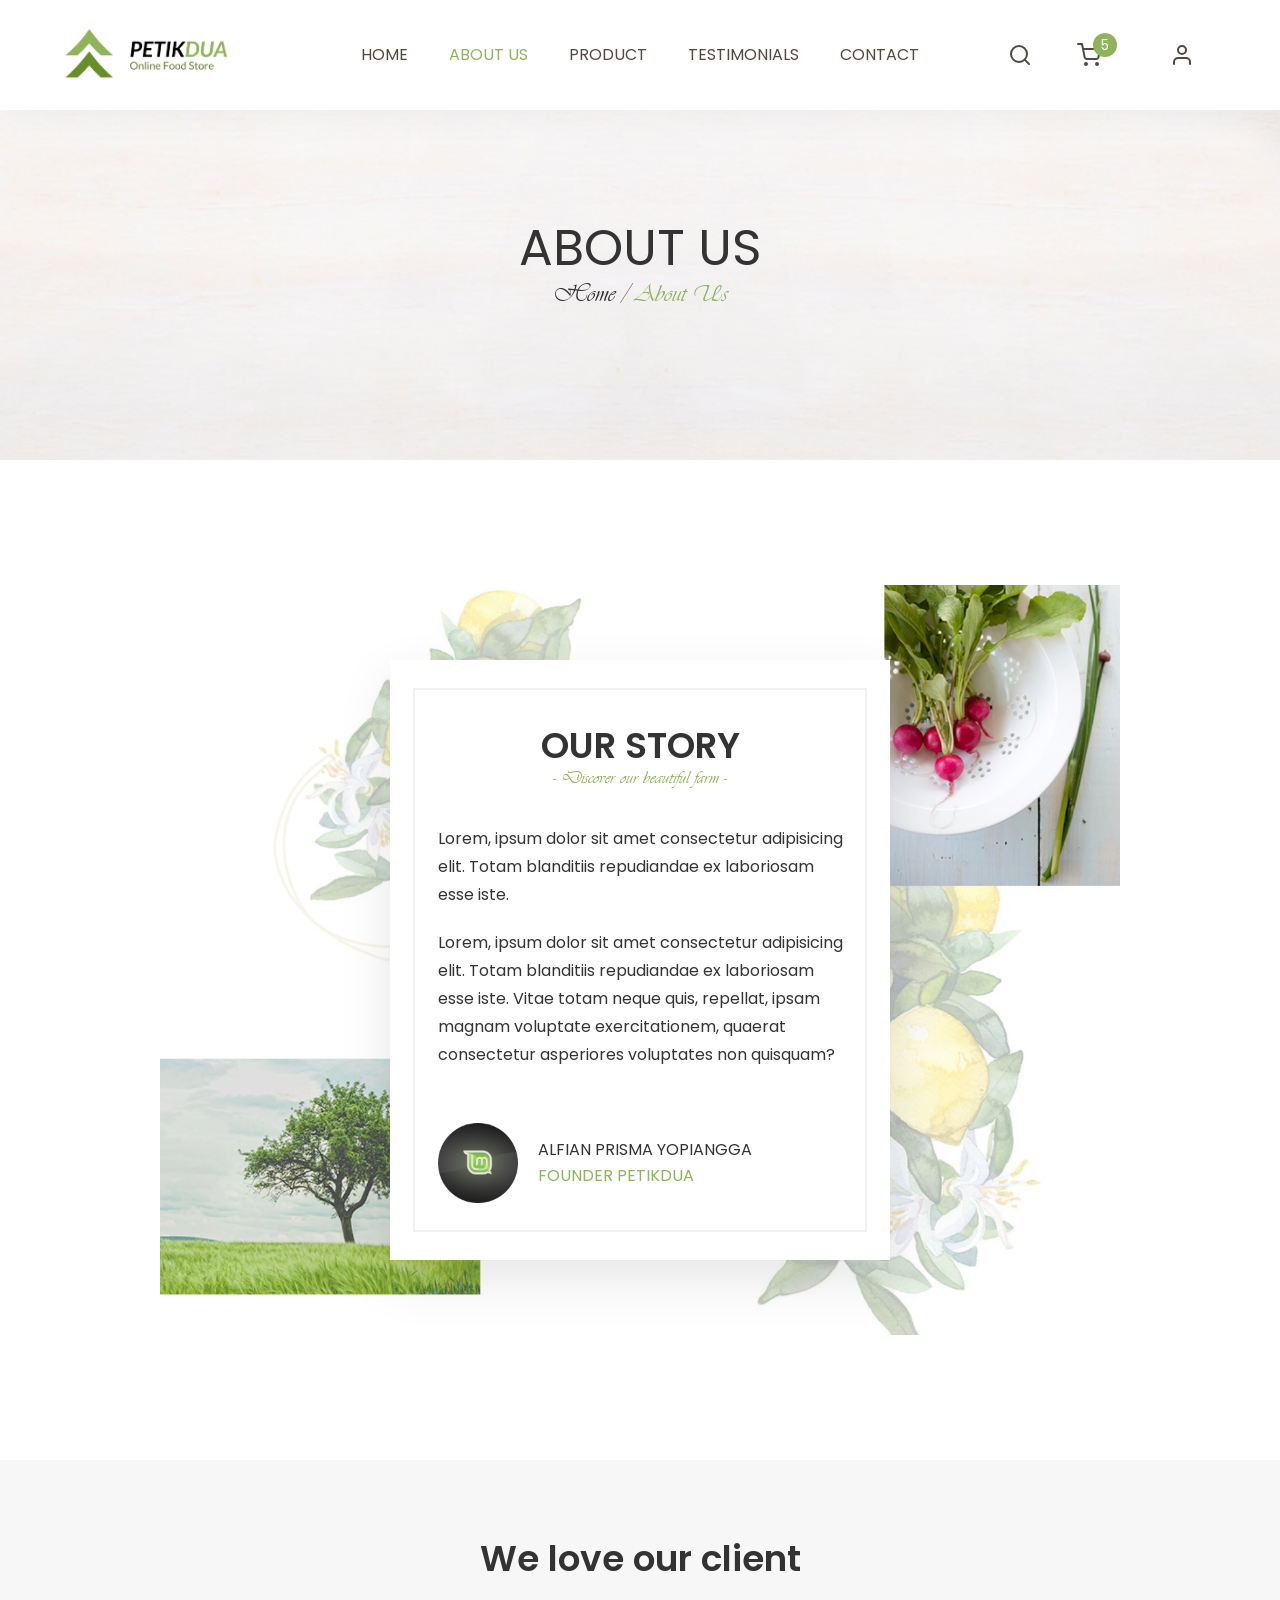
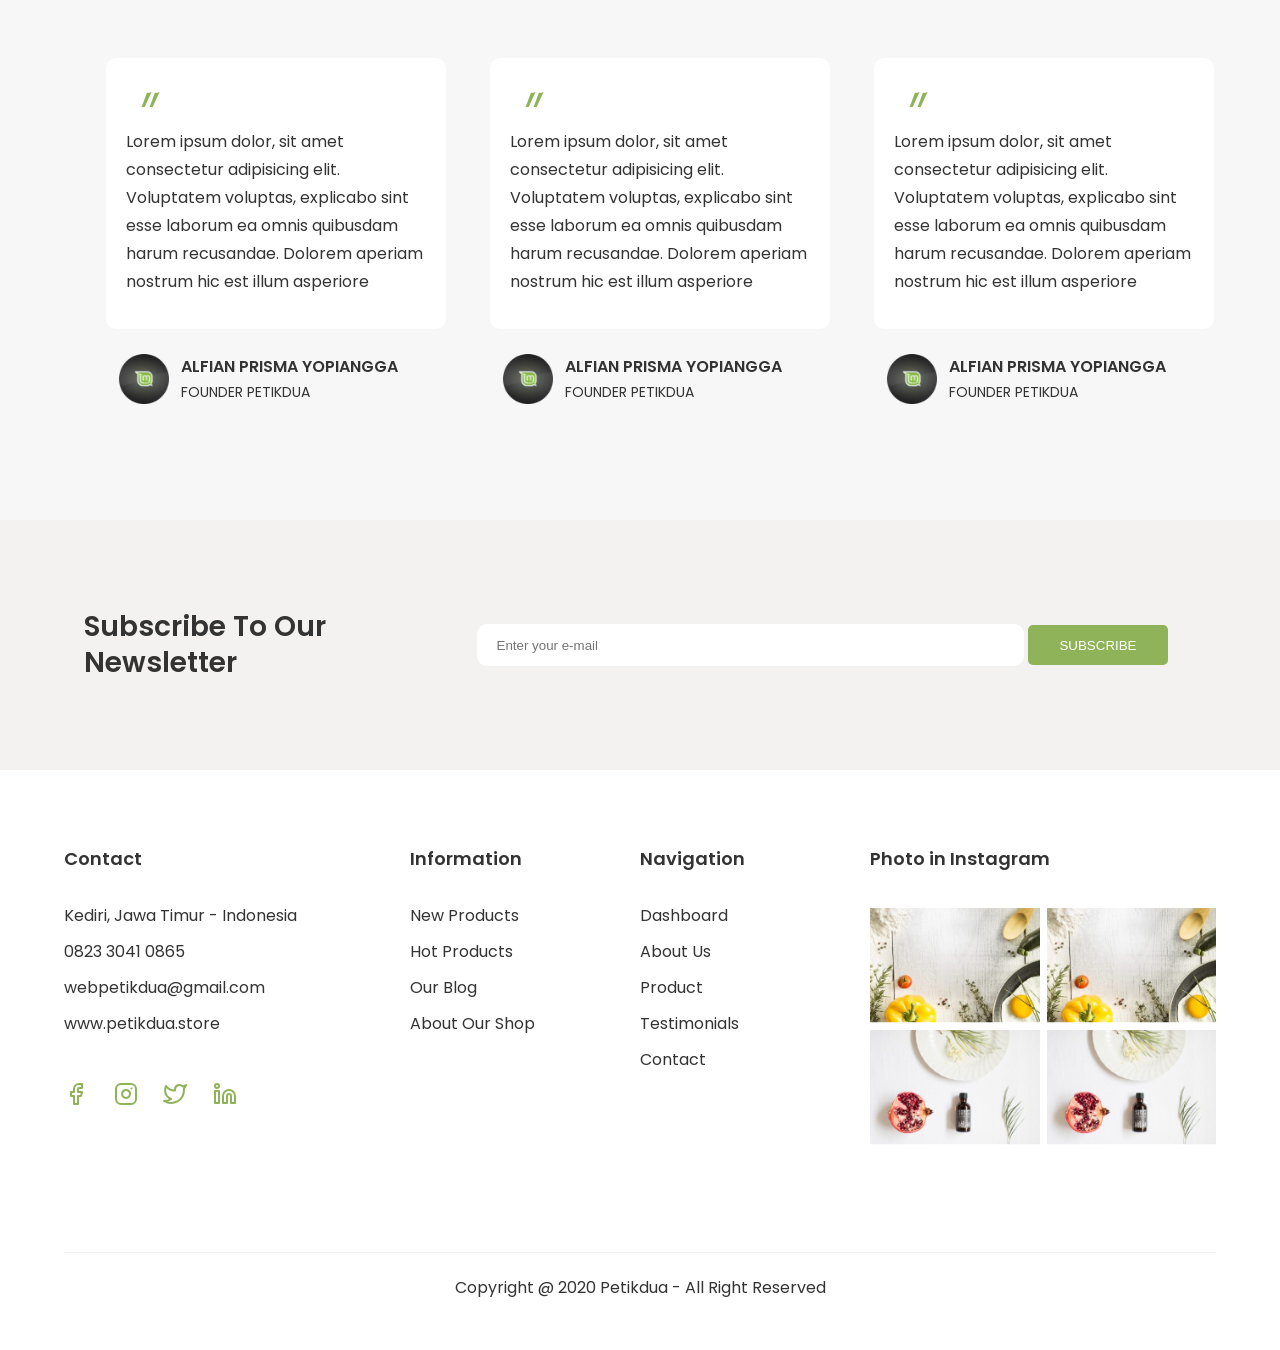
==== commit caf48dfe: "Font revisi" ====
--- a/about-us.html
+++ b/about-us.html
@@ -15,6 +15,11 @@
 </head>
 <body>
 
+    <div class="nav-search">
+        <form action="">
+            <input type="text" placeholder="Search">
+        </form>
+    </div>
     <nav class="navbar desktop">
         <div class="content">
             <div class="brand">
@@ -129,11 +134,11 @@
             </div>
             <div class="body">
                 <div class="card-client">
-                    <div class="review">
+                    <div class="review" data-aos="fade-up" data-aos-duration="400">
                         <span>"</span>
                         <p>Lorem ipsum dolor, sit amet consectetur adipisicing elit. Voluptatem voluptas, explicabo sint esse laborum ea omnis quibusdam harum recusandae. Dolorem aperiam nostrum hic est illum asperiore</p>
                     </div>
-                    <div class="regards">
+                    <div class="regards" data-aos="fade-up" data-aos-duration="1000">
                         <div class="img">
                             <img src="/images/founder.png" alt="">
                         </div>
@@ -144,11 +149,11 @@
                     </div>
                 </div>
                 <div class="card-client">
-                    <div class="review">
+                    <div class="review" data-aos="fade-up" data-aos-duration="600">
                         <span>"</span>
                         <p>Lorem ipsum dolor, sit amet consectetur adipisicing elit. Voluptatem voluptas, explicabo sint esse laborum ea omnis quibusdam harum recusandae. Dolorem aperiam nostrum hic est illum asperiore</p>
                     </div>
-                    <div class="regards">
+                    <div class="regards" data-aos="fade-up" data-aos-duration="1200">
                         <div class="img">
                             <img src="/images/founder.png" alt="">
                         </div>
@@ -159,11 +164,11 @@
                     </div>
                 </div>
                 <div class="card-client">
-                    <div class="review">
+                    <div class="review" data-aos="fade-up" data-aos-duration="800">
                         <span>"</span>
                         <p>Lorem ipsum dolor, sit amet consectetur adipisicing elit. Voluptatem voluptas, explicabo sint esse laborum ea omnis quibusdam harum recusandae. Dolorem aperiam nostrum hic est illum asperiore</p>
                     </div>
-                    <div class="regards">
+                    <div class="regards" data-aos="fade-up" data-aos-duration="1400">
                         <div class="img">
                             <img src="/images/founder.png" alt="">
                         </div>
@@ -205,10 +210,10 @@
                     <h6 onclick="window.location.href=''">webpetikdua@gmail.com</h6>
                     <h6 onclick="window.location.href='http://petikdua.store/'">www.petikdua.store</h6>
                     <div class="media-sosial" id="desktop">
-                        <i data-feather="facebook" stroke="#8EB359" onclick="window.location.href='https://www.facebook.com/alfian.prisma.yopiangga'"></i>
-                        <i data-feather="instagram" stroke="#8EB359" onclick="window.location.href='https://www.instagram.com/alfian_prisma_yopiangga/'"></i>
-                        <i data-feather="twitter" stroke="#8EB359" onclick="window.location.href='https://twitter.com/AlfianPrisma'"></i>
-                        <i data-feather="linkedin" stroke="#8EB359" onclick="window.location.href='https://www.linkedin.com/in/alfian-prisma-yopiangga-a954251a8/'"></i>
+                        <i data-feather="facebook" data-aos="fade-up" data-aos-duration="400" stroke="#8EB359" onclick="window.location.href='https://www.facebook.com/alfian.prisma.yopiangga'"></i>
+                        <i data-feather="instagram" data-aos="fade-up" data-aos-duration="600" stroke="#8EB359" onclick="window.location.href='https://www.instagram.com/alfian_prisma_yopiangga/'"></i>
+                        <i data-feather="twitter" data-aos="fade-up" data-aos-duration="800" stroke="#8EB359" onclick="window.location.href='https://twitter.com/AlfianPrisma'"></i>
+                        <i data-feather="linkedin" data-aos="fade-up" data-aos-duration="1000" stroke="#8EB359" onclick="window.location.href='https://www.linkedin.com/in/alfian-prisma-yopiangga-a954251a8/'"></i>
                     </div>
                 </div>
                 <div class="information">
@@ -236,10 +241,10 @@
                     </div>
                 </div>
                 <div class="media-sosial" id="mobile">
-                    <i data-feather="facebook" stroke="#8EB359" onclick="window.location.href='https://www.facebook.com/alfian.prisma.yopiangga'"></i>
-                    <i data-feather="instagram" stroke="#8EB359" onclick="window.location.href='https://www.instagram.com/alfian_prisma_yopiangga/'"></i>
-                    <i data-feather="twitter" stroke="#8EB359" onclick="window.location.href='https://twitter.com/AlfianPrisma'"></i>
-                    <i data-feather="linkedin" stroke="#8EB359" onclick="window.location.href='https://www.linkedin.com/in/alfian-prisma-yopiangga-a954251a8/'"></i>
+                    <i data-feather="facebook" data-aos="fade-up" data-aos-duration="400" stroke="#8EB359" onclick="window.location.href='https://www.facebook.com/alfian.prisma.yopiangga'"></i>
+                    <i data-feather="instagram" data-aos="fade-up" data-aos-duration="600" stroke="#8EB359" onclick="window.location.href='https://www.instagram.com/alfian_prisma_yopiangga/'"></i>
+                    <i data-feather="twitter" data-aos="fade-up" data-aos-duration="800" stroke="#8EB359" onclick="window.location.href='https://twitter.com/AlfianPrisma'"></i>
+                    <i data-feather="linkedin" data-aos="fade-up" data-aos-duration="1000" stroke="#8EB359" onclick="window.location.href='https://www.linkedin.com/in/alfian-prisma-yopiangga-a954251a8/'"></i>
                 </div>
             </div>
             <div class="copyright">
--- a/scss/style.css
+++ b/scss/style.css
@@ -1,7 +1,28 @@
 @media only screen and (min-width: 1024px) {
   @font-face {
     font-family: "Poppins";
-    src: url("../font/poppins/Poppins-Regular.ttf");
+    src: url("../fonts/poppins/Poppins-Regular.ttf");
+    font-weight: 400;
+  }
+  @font-face {
+    font-family: "Poppins";
+    src: url("../fonts/poppins/Poppins-Medium.ttf");
+    font-weight: 500;
+  }
+  @font-face {
+    font-family: "Poppins";
+    src: url("../fonts/poppins/Poppins-SemiBold.ttf");
+    font-weight: 600;
+  }
+  @font-face {
+    font-family: "Poppins";
+    src: url("../fonts/poppins/Poppins-Bold.ttf");
+    font-weight: 700;
+  }
+  @font-face {
+    font-family: "Poppins";
+    src: url("../fonts/poppins/Poppins-Italic.ttf");
+    font-style: italic;
   }
   body {
     font-family: "Poppins";
@@ -9,8 +30,67 @@
   body input:focus {
     outline: none;
   }
+  body textarea:focus {
+    outline: none;
+  }
   body button:focus {
     outline: none;
+  }
+  .nav-search {
+    height: 40px;
+    position: fixed;
+    width: 100%;
+    z-index: 99999;
+    background-color: #8EB359;
+    display: none;
+    -webkit-box-pack: center;
+        -ms-flex-pack: center;
+            justify-content: center;
+    -webkit-transition: 300ms;
+    transition: 300ms;
+  }
+  .nav-search form {
+    width: 90%;
+    display: -webkit-box;
+    display: -ms-flexbox;
+    display: flex;
+  }
+  .nav-search form input {
+    background-color: transparent;
+    display: -webkit-box;
+    display: -ms-flexbox;
+    display: flex;
+    border: none;
+    width: 100%;
+    text-align: center;
+    font-family: "Poppins";
+    color: white;
+  }
+  .nav-search form input::-webkit-input-placeholder {
+    color: white;
+    font-size: 16px;
+  }
+  .nav-search form input:-ms-input-placeholder {
+    color: white;
+    font-size: 16px;
+  }
+  .nav-search form input::-ms-input-placeholder {
+    color: white;
+    font-size: 16px;
+  }
+  .nav-search form input::placeholder {
+    color: white;
+    font-size: 16px;
+  }
+  .nav-search.active {
+    display: -webkit-box;
+    display: -ms-flexbox;
+    display: flex;
+  }
+  nav.search-active {
+    top: 40px;
+    -webkit-transition: 300ms;
+    transition: 300ms;
   }
   nav {
     width: 100%;
@@ -24,8 +104,11 @@
         -ms-flex-pack: center;
             justify-content: center;
     position: fixed;
-    z-index: 99999;
+    z-index: 99998;
     background-color: white;
+    -webkit-transition: 300ms;
+    transition: 300ms;
+    top: 0;
   }
   nav .content {
     width: 90%;
@@ -880,10 +963,12 @@
     font-size: 26px;
     font-weight: 600;
     margin-bottom: 20px;
+    line-height: 32px;
   }
   .home-blog .content .body .blog-left .card-blog .blog-body p {
     font-size: 14px;
     margin-bottom: 20px;
+    line-height: 28px;
   }
   .home-blog .content .body .blog-left .card-blog .blog-body h4 {
     color: #8EB359;
@@ -942,10 +1027,12 @@
     font-weight: 500;
     margin-bottom: 18px;
     color: #333333;
+    line-height: 28px;
   }
   .home-blog .content .body .blog-right .card-blog .blog-body p {
     font-size: 14px;
     margin-bottom: 15px;
+    line-height: 28px;
   }
   .home-blog .content .body .blog-right .card-blog .blog-body h4 {
     color: #8EB359;
@@ -1191,11 +1278,15 @@
     -webkit-box-pack: center;
         -ms-flex-pack: center;
             justify-content: center;
+    -webkit-box-align: center;
+        -ms-flex-align: center;
+            align-items: center;
   }
   .section-intro .content h2 {
     text-align: center;
     font-size: 50px;
     margin-bottom: 10px;
+    line-height: 48px;
   }
   .section-intro .content p {
     text-align: center;
@@ -1205,6 +1296,23 @@
   }
   .section-intro .content p span {
     color: #8EB359;
+  }
+  .section-intro .content .btn-signout {
+    width: 120px;
+    height: 40px;
+    background-color: transparent;
+    border-radius: 20px;
+    color: #8EB359;
+    border: 1px solid #8EB359;
+    cursor: pointer;
+    -webkit-transition: 300ms;
+    transition: 300ms;
+  }
+  .section-intro .content .btn-signout:hover {
+    -webkit-transition: 300ms;
+    transition: 300ms;
+    background-color: #8EB359;
+    color: white;
   }
   .about-story {
     height: 1000px;
@@ -1907,6 +2015,7 @@
     -webkit-box-align: center;
         -ms-flex-align: center;
             align-items: center;
+    background-size: cover;
   }
   .sign-in-sign-up .content {
     width: 70%;
@@ -2064,75 +2173,6 @@
     padding: 12px 20px 12px 20px;
     border-radius: 40px;
     border: 1px solid #8EB359;
-    background-color: white;
-    color: #8EB359;
-    cursor: pointer;
-    -webkit-transition: 0.2s;
-    transition: 0.2s;
-    width: 200px;
-  }
-  .sign-in-sign-up .content .content-left .sign-in form .btn-sign-in:hover {
-    background-color: #8EB359;
-    color: white;
-    -webkit-transition: 0.2s;
-    transition: 0.2s;
-  }
-  .sign-in-sign-up .content .content-left .sign-in form .btn-sign-in:focus {
-    outline: none;
-  }
-  .sign-in-sign-up .content .content-left .sign-in-2 {
-    display: none;
-  }
-  .sign-in-sign-up .content .content-right {
-    width: 35%;
-    -webkit-transition: 1500ms;
-    transition: 1500ms;
-    height: 100%;
-    background-color: #8EB359;
-    display: -webkit-box;
-    display: -ms-flexbox;
-    display: flex;
-    -webkit-box-pack: center;
-        -ms-flex-pack: center;
-            justify-content: center;
-    -webkit-box-align: center;
-        -ms-flex-align: center;
-            align-items: center;
-    padding: 20px;
-  }
-  .sign-in-sign-up .content .content-right .sign-up {
-    width: 100%;
-    height: 250px;
-    color: white;
-    text-align: center;
-    display: -webkit-box;
-    display: -ms-flexbox;
-    display: flex;
-    -webkit-box-orient: vertical;
-    -webkit-box-direction: normal;
-        -ms-flex-direction: column;
-            flex-direction: column;
-    -webkit-box-align: center;
-        -ms-flex-align: center;
-            align-items: center;
-    -webkit-box-pack: center;
-        -ms-flex-pack: center;
-            justify-content: center;
-  }
-  .sign-in-sign-up .content .content-right .sign-up h1 {
-    font-size: 28px;
-    font-weight: 500;
-    margin-bottom: 30px;
-  }
-  .sign-in-sign-up .content .content-right .sign-up p {
-    margin-bottom: 30px;
-    width: 300px;
-    line-height: 21px;
-  }
-  .sign-in-sign-up .content .content-right .sign-up .btn-sign-up {
-    padding: 12px 20px 12px 20px;
-    border-radius: 40px;
-    border: 1px solid white;
     background-color: #8EB359;
     color: white;
     cursor: pointer;
@@ -2140,9 +2180,81 @@
     transition: 0.2s;
     width: 200px;
   }
+  .sign-in-sign-up .content .content-left .sign-in form .btn-sign-in:hover {
+    background-color: white;
+    color: #8EB359;
+    -webkit-transition: 0.2s;
+    transition: 0.2s;
+  }
+  .sign-in-sign-up .content .content-left .sign-in form .btn-sign-in:focus {
+    outline: none;
+  }
+  .sign-in-sign-up .content .content-left .sign-in-2 {
+    display: none;
+  }
+  .sign-in-sign-up .content .content-right {
+    width: 35%;
+    -webkit-transition: 1500ms;
+    transition: 1500ms;
+    height: 100%;
+    background-image: url("../images/bg-signin.png");
+    background-size: cover;
+    background-position: center;
+    display: -webkit-box;
+    display: -ms-flexbox;
+    display: flex;
+    -webkit-box-pack: center;
+        -ms-flex-pack: center;
+            justify-content: center;
+    -webkit-box-align: center;
+        -ms-flex-align: center;
+            align-items: center;
+    padding: 20px;
+  }
+  .sign-in-sign-up .content .content-right .sign-up {
+    width: 100%;
+    height: 250px;
+    color: white;
+    text-align: center;
+    display: -webkit-box;
+    display: -ms-flexbox;
+    display: flex;
+    -webkit-box-orient: vertical;
+    -webkit-box-direction: normal;
+        -ms-flex-direction: column;
+            flex-direction: column;
+    -webkit-box-align: center;
+        -ms-flex-align: center;
+            align-items: center;
+    -webkit-box-pack: center;
+        -ms-flex-pack: center;
+            justify-content: center;
+  }
+  .sign-in-sign-up .content .content-right .sign-up h1 {
+    font-size: 28px;
+    font-weight: 500;
+    margin-bottom: 30px;
+  }
+  .sign-in-sign-up .content .content-right .sign-up p {
+    margin-bottom: 30px;
+    width: 300px;
+    line-height: 21px;
+  }
+  .sign-in-sign-up .content .content-right .sign-up .btn-sign-up {
+    padding: 12px 20px 12px 20px;
+    border-radius: 40px;
+    border: 1px solid white;
+    background-color: transparent;
+    color: white;
+    cursor: pointer;
+    -webkit-transition: 0.2s;
+    transition: 0.2s;
+    width: 200px;
+  }
   .sign-in-sign-up .content .content-right .sign-up .btn-sign-up:hover {
     background-color: white;
     color: #8EB359;
+    border: 1px solid white;
     -webkit-transition: 0.2s;
     transition: 0.2s;
   }
@@ -2157,12 +2269,9 @@
     height: 100%;
     -webkit-transition: 1000ms;
     transition: 1000ms;
-    background-color: #8EB359;
+    background-color: white;
   }
   .sign-in-sign-up .content.active .content-left .logo {
-    display: none;
-  }
-  .sign-in-sign-up .content.active .content-left .logo-light {
     display: -webkit-box;
     display: -ms-flexbox;
     display: flex;
@@ -2170,6 +2279,15 @@
     position: fixed;
     top: 90px;
   }
+  .sign-in-sign-up .content.active .content-left .logo img {
+    width: 120px;
+  }
+  .sign-in-sign-up .content.active .content-left .logo-light {
+    display: none;
+    margin-bottom: 30px;
+    position: fixed;
+    top: 90px;
+  }
   .sign-in-sign-up .content.active .content-left .logo-light img {
     width: 120px;
   }
@@ -2179,7 +2297,7 @@
   .sign-in-sign-up .content.active .content-left .sign-in-2 {
     width: 100%;
     height: 100%;
-    color: white;
+    color: #333333;
     text-align: center;
     display: -webkit-box;
     display: -ms-flexbox;
@@ -2200,6 +2318,9 @@
     font-weight: 500;
     margin-bottom: 30px;
   }
+  .sign-in-sign-up .content.active .content-left .sign-in-2 h1 span {
+    color: #8EB359;
+  }
   .sign-in-sign-up .content.active .content-left .sign-in-2 p {
     margin-bottom: 30px;
     width: 300px;
@@ -2208,7 +2329,145 @@
   .sign-in-sign-up .content.active .content-left .sign-in-2 .btn-sign-in {
     padding: 12px 20px 12px 20px;
     border-radius: 40px;
-    border: 1px solid white;
+    border: 1px solid #8EB359;
+    background-color: white;
+    color: #8EB359;
+    cursor: pointer;
+    -webkit-transition: 0.2s;
+    transition: 0.2s;
+    width: 200px;
+  }
+  .sign-in-sign-up .content.active .content-left .sign-in-2 .btn-sign-in:hover {
+    background-color: #8EB359;
+    color: white;
+    -webkit-transition: 0.2s;
+    transition: 0.2s;
+  }
+  .sign-in-sign-up .content.active .content-left .sign-in-2 .btn-sign-in:focus {
+    outline: none;
+  }
+  .sign-in-sign-up .content.active .content-right {
+    -webkit-transition: 1000ms;
+    transition: 1000ms;
+    width: 65%;
+    background-color: white;
+  }
+  .sign-in-sign-up .content.active .content-right .sign-up {
+    display: none;
+  }
+  .sign-in-sign-up .content.active .content-right .sign-up-2 {
+    text-align: center;
+    display: -webkit-box;
+    display: -ms-flexbox;
+    display: flex;
+    -webkit-box-orient: vertical;
+    -webkit-box-direction: normal;
+        -ms-flex-direction: column;
+            flex-direction: column;
+    -webkit-box-align: center;
+        -ms-flex-align: center;
+            align-items: center;
+    color: white;
+  }
+  .sign-in-sign-up .content.active .content-right .sign-up-2 h1 {
+    font-size: 28px;
+    font-weight: 500;
+    margin-bottom: 30px;
+  }
+  .sign-in-sign-up .content.active .content-right .sign-up-2 h1 span {
+    color: white;
+  }
+  .sign-in-sign-up .content.active .content-right .sign-up-2 .media-sosial {
+    display: -webkit-box;
+    display: -ms-flexbox;
+    display: flex;
+    margin-bottom: 20px;
+    width: 120px;
+    -ms-flex-pack: distribute;
+        justify-content: space-around;
+  }
+  .sign-in-sign-up .content.active .content-right .sign-up-2 .media-sosial .circle {
+    width: 40px;
+    height: 40px;
+    display: -webkit-box;
+    display: -ms-flexbox;
+    display: flex;
+    -webkit-box-pack: center;
+        -ms-flex-pack: center;
+            justify-content: center;
+    -webkit-box-align: center;
+        -ms-flex-align: center;
+            align-items: center;
+    background-color: white;
+    border-radius: 30px;
+    border: 1px solid rgba(51, 51, 51, 0.3);
+  }
+  .sign-in-sign-up .content.active .content-right .sign-up-2 p {
+    line-height: 28px;
+  }
+  .sign-in-sign-up .content.active .content-right .sign-up-2 form {
+    width: 320px;
+    padding: 20px;
+    display: -webkit-box;
+    display: -ms-flexbox;
+    display: flex;
+    -webkit-box-orient: vertical;
+    -webkit-box-direction: normal;
+        -ms-flex-direction: column;
+            flex-direction: column;
+    -webkit-box-align: center;
+        -ms-flex-align: center;
+            align-items: center;
+  }
+  .sign-in-sign-up .content.active .content-right .sign-up-2 form .group {
+    margin-bottom: 10px;
+    display: -webkit-box;
+    display: -ms-flexbox;
+    display: flex;
+    -webkit-box-pack: center;
+        -ms-flex-pack: center;
+            justify-content: center;
+    -webkit-box-align: center;
+        -ms-flex-align: center;
+            align-items: center;
+    width: 100%;
+  }
+  .sign-in-sign-up .content.active .content-right .sign-up-2 form .group .group-icon {
+    position: relative;
+    left: 17px;
+    z-index: 2;
+  }
+  .sign-in-sign-up .content.active .content-right .sign-up-2 form .group input {
+    font-family: "Poppins";
+    z-index: 1;
+    margin-left: 0px;
+    display: -webkit-box;
+    display: -ms-flexbox;
+    display: flex;
+    position: relative;
+    left: -17px;
+    padding: 15px 10px 15px 45px;
+    width: 100%;
+    border: none;
+    background-color: #F8F7F7;
+    border-radius: 5px;
+  }
+  .sign-in-sign-up .content.active .content-right .sign-up-2 form a {
+    margin-top: 10px;
+    margin-bottom: 20px;
+    text-decoration: none;
+    font-size: 14px;
+    color: #333333;
+  }
+  .sign-in-sign-up .content.active .content-right .sign-up-2 form a:hover {
+    color: #8EB359;
+    -webkit-transition: 200ms;
+    transition: 200ms;
+  }
+  .sign-in-sign-up .content.active .content-right .sign-up-2 form .btn-sign-up {
+    padding: 12px 20px 12px 20px;
+    border-radius: 40px;
+    border: 1px solid #8EB359;
     background-color: #8EB359;
     color: white;
     cursor: pointer;
@@ -2216,148 +2475,12 @@
     transition: 0.2s;
     width: 200px;
   }
-  .sign-in-sign-up .content.active .content-left .sign-in-2 .btn-sign-in:hover {
-    background-color: white;
-    color: #8EB359;
-    -webkit-transition: 0.2s;
-    transition: 0.2s;
-  }
-  .sign-in-sign-up .content.active .content-left .sign-in-2 .btn-sign-in:focus {
-    outline: none;
-  }
-  .sign-in-sign-up .content.active .content-right {
-    -webkit-transition: 1000ms;
-    transition: 1000ms;
-    width: 65%;
-    background-color: white;
-  }
-  .sign-in-sign-up .content.active .content-right .sign-up {
-    display: none;
-  }
-  .sign-in-sign-up .content.active .content-right .sign-up-2 {
-    text-align: center;
-    display: -webkit-box;
-    display: -ms-flexbox;
-    display: flex;
-    -webkit-box-orient: vertical;
-    -webkit-box-direction: normal;
-        -ms-flex-direction: column;
-            flex-direction: column;
-    -webkit-box-align: center;
-        -ms-flex-align: center;
-            align-items: center;
-  }
-  .sign-in-sign-up .content.active .content-right .sign-up-2 h1 {
-    font-size: 28px;
-    font-weight: 500;
-    margin-bottom: 30px;
-  }
-  .sign-in-sign-up .content.active .content-right .sign-up-2 h1 span {
-    color: #8EB359;
-  }
-  .sign-in-sign-up .content.active .content-right .sign-up-2 .media-sosial {
-    display: -webkit-box;
-    display: -ms-flexbox;
-    display: flex;
-    margin-bottom: 20px;
-    width: 120px;
-    -ms-flex-pack: distribute;
-        justify-content: space-around;
-  }
-  .sign-in-sign-up .content.active .content-right .sign-up-2 .media-sosial .circle {
-    width: 40px;
-    height: 40px;
-    display: -webkit-box;
-    display: -ms-flexbox;
-    display: flex;
-    -webkit-box-pack: center;
-        -ms-flex-pack: center;
-            justify-content: center;
-    -webkit-box-align: center;
-        -ms-flex-align: center;
-            align-items: center;
-    background-color: white;
-    border-radius: 30px;
-    border: 1px solid rgba(51, 51, 51, 0.3);
-  }
-  .sign-in-sign-up .content.active .content-right .sign-up-2 p {
-    line-height: 28px;
-  }
-  .sign-in-sign-up .content.active .content-right .sign-up-2 form {
-    width: 320px;
-    padding: 20px;
-    display: -webkit-box;
-    display: -ms-flexbox;
-    display: flex;
-    -webkit-box-orient: vertical;
-    -webkit-box-direction: normal;
-        -ms-flex-direction: column;
-            flex-direction: column;
-    -webkit-box-align: center;
-        -ms-flex-align: center;
-            align-items: center;
-  }
-  .sign-in-sign-up .content.active .content-right .sign-up-2 form .group {
-    margin-bottom: 10px;
-    display: -webkit-box;
-    display: -ms-flexbox;
-    display: flex;
-    -webkit-box-pack: center;
-        -ms-flex-pack: center;
-            justify-content: center;
-    -webkit-box-align: center;
-        -ms-flex-align: center;
-            align-items: center;
-    width: 100%;
-  }
-  .sign-in-sign-up .content.active .content-right .sign-up-2 form .group .group-icon {
-    position: relative;
-    left: 17px;
-    z-index: 2;
-  }
-  .sign-in-sign-up .content.active .content-right .sign-up-2 form .group input {
-    font-family: "Poppins";
-    z-index: 1;
-    margin-left: 0px;
-    display: -webkit-box;
-    display: -ms-flexbox;
-    display: flex;
-    position: relative;
-    left: -17px;
-    padding: 15px 10px 15px 45px;
-    width: 100%;
-    border: none;
-    background-color: #F8F7F7;
-    border-radius: 5px;
-  }
-  .sign-in-sign-up .content.active .content-right .sign-up-2 form a {
-    margin-top: 10px;
-    margin-bottom: 20px;
-    text-decoration: none;
-    font-size: 14px;
-    color: #333333;
-  }
-  .sign-in-sign-up .content.active .content-right .sign-up-2 form a:hover {
-    color: #8EB359;
-    -webkit-transition: 200ms;
-    transition: 200ms;
-  }
-  .sign-in-sign-up .content.active .content-right .sign-up-2 form .btn-sign-up {
-    padding: 12px 20px 12px 20px;
-    border-radius: 40px;
-    border: 1px solid #8EB359;
-    background-color: white;
-    color: #8EB359;
-    cursor: pointer;
-    -webkit-transition: 0.2s;
-    transition: 0.2s;
-    width: 200px;
-  }
   .sign-in-sign-up .content.active .content-right .sign-up-2 form .btn-sign-up:hover {
-    background-color: #8EB359;
+    background-color: transparent;
     color: white;
     -webkit-transition: 0.2s;
     transition: 0.2s;
+    border: 1px solid white;
   }
   .sign-in-sign-up .content.active .content-right .sign-up-2 form .btn-sign-up:focus {
     outline: none;
@@ -2367,7 +2490,7 @@
     display: -webkit-box;
     display: -ms-flexbox;
     display: flex;
-    width: 100%;
+    padding-bottom: 30px;
     height: 820px;
     -webkit-box-pack: center;
         -ms-flex-pack: center;
@@ -2434,18 +2557,25 @@
   .product-detail-home .content .right form {
     margin-bottom: 50px;
   }
+  .product-detail-home .content .right form .form-group {
+    display: -webkit-box;
+    display: -ms-flexbox;
+    display: flex;
+  }
   .product-detail-home .content .right form input {
     padding: 12px 15px 12px 15px;
     border-radius: 20px;
     border: 1px solid transparent;
     background-color: #F3F2F0;
+    margin-right: 5px;
   }
   .product-detail-home .content .right form .btn-add-cart {
+    width: 80px;
+    height: 40px;
     background-color: #333333;
     border: 1px solid #333333;
     -webkit-box-shadow: 0px 10px 10px rgba(51, 51, 51, 0.3);
             box-shadow: 0px 10px 10px rgba(51, 51, 51, 0.3);
-    padding: 12px 25px 12px 25px;
     border-radius: 20px;
     color: white;
   }
@@ -2605,6 +2735,24 @@
   }
   .table-cart .content table .tr-head {
     height: 50px;
+  }
+  .table-cart .content table .tr-1.unActive {
+    display: none;
+  }
+  .table-cart .content table .tr-2.unActive {
+    display: none;
+  }
+  .table-cart .content table .tr-3.unActive {
+    display: none;
+  }
+  .table-cart .content table .td-1 {
+    cursor: pointer;
+  }
+  .table-cart .content table .td-2 {
+    cursor: pointer;
+  }
+  .table-cart .content table .td-3 {
+    cursor: pointer;
   }
   .table-cart .content table tr {
     height: 100px;
@@ -3022,6 +3170,448 @@
   .personal-address .content form .action .action-body .btn-place-order:focus {
     outline: none;
   }
+  .blog-detail {
+    padding-top: 80px;
+    padding-bottom: 80px;
+    display: -webkit-box;
+    display: -ms-flexbox;
+    display: flex;
+    -webkit-box-pack: center;
+        -ms-flex-pack: center;
+            justify-content: center;
+    color: #333333;
+  }
+  .blog-detail .content {
+    width: 90%;
+    height: 100%;
+    display: -webkit-box;
+    display: -ms-flexbox;
+    display: flex;
+  }
+  .blog-detail .content .left {
+    width: 75%;
+    -webkit-box-sizing: border-box;
+            box-sizing: border-box;
+    padding-right: 20px;
+  }
+  .blog-detail .content .left .image-head {
+    margin-bottom: 30px;
+  }
+  .blog-detail .content .left .image-head img {
+    width: 100%;
+  }
+  .blog-detail .content .left .information {
+    width: 100%;
+    margin-bottom: 50px;
+  }
+  .blog-detail .content .left .information ul {
+    display: -webkit-box;
+    display: -ms-flexbox;
+    display: flex;
+    -webkit-box-align: center;
+        -ms-flex-align: center;
+            align-items: center;
+  }
+  .blog-detail .content .left .information ul li {
+    display: -webkit-box;
+    display: -ms-flexbox;
+    display: flex;
+    -webkit-box-align: center;
+        -ms-flex-align: center;
+            align-items: center;
+    margin-right: 20px;
+  }
+  .blog-detail .content .left .information ul li h6 {
+    margin-left: 10px;
+    font-size: 14px;
+  }
+  .blog-detail .content .left .main-title {
+    margin-bottom: 30px;
+  }
+  .blog-detail .content .left .main-title h1 {
+    font-size: 36px;
+    font-weight: 600;
+  }
+  .blog-detail .content .left .main-content {
+    margin-bottom: 30px;
+  }
+  .blog-detail .content .left .main-content h4 {
+    font-size: 22px;
+    font-weight: 600;
+    margin-bottom: 25px;
+    margin-top: 40px;
+  }
+  .blog-detail .content .left .main-content .img-content {
+    display: -webkit-box;
+    display: -ms-flexbox;
+    display: flex;
+    width: 100%;
+    -webkit-box-align: center;
+        -ms-flex-align: center;
+            align-items: center;
+    -webkit-box-orient: vertical;
+    -webkit-box-direction: normal;
+        -ms-flex-direction: column;
+            flex-direction: column;
+    margin-bottom: 25px;
+    margin-top: 35px;
+  }
+  .blog-detail .content .left .main-content .img-content img {
+    width: 80%;
+    margin-bottom: 10px;
+  }
+  .blog-detail .content .left .main-content .img-content p {
+    font-style: italic;
+    font-size: 14px;
+  }
+  .blog-detail .content .left .main-content p {
+    font-size: 16px;
+    line-height: 28px;
+    margin-bottom: 25px;
+  }
+  .blog-detail .content .left .main-footer {
+    background-color: #F3F2F0;
+    display: -webkit-box;
+    display: -ms-flexbox;
+    display: flex;
+    -webkit-box-pack: justify;
+        -ms-flex-pack: justify;
+            justify-content: space-between;
+    -webkit-box-align: center;
+        -ms-flex-align: center;
+            align-items: center;
+    margin-bottom: 50px;
+    height: 150px;
+    -webkit-box-sizing: border-box;
+            box-sizing: border-box;
+    padding: 0px 25px 0px 25px;
+  }
+  .blog-detail .content .left .main-footer .tag {
+    display: -webkit-box;
+    display: -ms-flexbox;
+    display: flex;
+    -webkit-box-align: center;
+        -ms-flex-align: center;
+            align-items: center;
+  }
+  .blog-detail .content .left .main-footer .tag h4 {
+    margin-left: 10px;
+    line-height: 28px;
+  }
+  .blog-detail .content .left .main-footer .media-sosial {
+    display: -webkit-box;
+    display: -ms-flexbox;
+    display: flex;
+    width: 150px;
+    -webkit-box-pack: justify;
+        -ms-flex-pack: justify;
+            justify-content: space-between;
+  }
+  .blog-detail .content .left .comment-head {
+    margin-bottom: 50px;
+  }
+  .blog-detail .content .left .comment-head h3 {
+    font-size: 22px;
+    font-weight: 600;
+  }
+  .blog-detail .content .left .comment-body {
+    margin-bottom: 50px;
+  }
+  .blog-detail .content .left .comment-body .comment-1 {
+    display: -webkit-box;
+    display: -ms-flexbox;
+    display: flex;
+    margin-bottom: 20px;
+    padding-bottom: 30px;
+  }
+  .blog-detail .content .left .comment-body .comment-1 .img .circle {
+    width: 70px;
+    height: 70px;
+    border-radius: 70px;
+  }
+  .blog-detail .content .left .comment-body .comment-1 .img .circle img {
+    width: 70px;
+  }
+  .blog-detail .content .left .comment-body .comment-1 .content-comment {
+    padding-left: 30px;
+  }
+  .blog-detail .content .left .comment-body .comment-1 .content-comment .content-title {
+    display: -webkit-box;
+    display: -ms-flexbox;
+    display: flex;
+    margin-bottom: 20px;
+  }
+  .blog-detail .content .left .comment-body .comment-1 .content-comment .content-title h4 {
+    font-weight: 600;
+    font-size: 16px;
+    margin-right: 30px;
+  }
+  .blog-detail .content .left .comment-body .comment-1 .content-comment .content-title h6 {
+    font-size: 14px;
+    font-style: italic;
+  }
+  .blog-detail .content .left .comment-body .comment-1 .content-comment .content-text {
+    border-bottom: 1px solid rgba(51, 51, 51, 0.2);
+  }
+  .blog-detail .content .left .comment-body .comment-1 .content-comment .content-text p {
+    line-height: 28px;
+    margin-bottom: 30px;
+  }
+  .blog-detail .content .left .write-comment-head {
+    margin-bottom: 50px;
+  }
+  .blog-detail .content .left .write-comment-head h3 {
+    font-size: 22px;
+    font-weight: 600;
+  }
+  .blog-detail .content .left .write-comment-body form .form-group {
+    display: -webkit-box;
+    display: -ms-flexbox;
+    display: flex;
+    width: 100%;
+    -webkit-box-pack: justify;
+        -ms-flex-pack: justify;
+            justify-content: space-between;
+    margin-bottom: 20px;
+  }
+  .blog-detail .content .left .write-comment-body form .form-group input {
+    width: 30%;
+    height: 30px;
+    padding-left: 10px;
+    border: 1px solid rgba(122, 122, 122, 0.2);
+    font-family: "Poppins";
+  }
+  .blog-detail .content .left .write-comment-body form .form-group textarea {
+    width: 100%;
+    border: 1px solid rgba(122, 122, 122, 0.2);
+    padding-left: 10px;
+    font-family: "Poppins";
+  }
+  .blog-detail .content .left .write-comment-body form .btn-send {
+    padding: 10px 20px 10px 20px;
+    border-radius: 40px;
+    border: 1px solid #8EB359;
+    background-color: white;
+    color: #8EB359;
+    cursor: pointer;
+    -webkit-transition: 0.2s;
+    transition: 0.2s;
+  }
+  .blog-detail .content .left .write-comment-body form .btn-send:hover {
+    background-color: #8EB359;
+    color: white;
+    -webkit-transition: 0.2s;
+    transition: 0.2s;
+  }
+  .blog-detail .content .right {
+    width: 25%;
+    -webkit-box-sizing: border-box;
+            box-sizing: border-box;
+    padding-left: 20px;
+  }
+  .blog-detail .content .right .search-bar {
+    width: 100%;
+    display: -webkit-box;
+    display: -ms-flexbox;
+    display: flex;
+    -webkit-box-align: center;
+        -ms-flex-align: center;
+            align-items: center;
+    margin-bottom: 50px;
+  }
+  .blog-detail .content .right .search-bar input {
+    font-family: "Poppins";
+    height: 35px;
+    width: 100%;
+    padding-left: 20px;
+    display: block;
+    position: relative;
+    z-index: 1;
+    border: 1px solid rgba(51, 51, 51, 0.2);
+  }
+  .blog-detail .content .right .search-bar .icon {
+    position: relative;
+    left: -40px;
+    z-index: 2;
+  }
+  .blog-detail .content .right .categories-bar {
+    margin-bottom: 30px;
+    width: 100%;
+  }
+  .blog-detail .content .right .categories-bar h2 {
+    font-weight: 600;
+    font-size: 24px;
+    margin-bottom: 30px;
+  }
+  .blog-detail .content .right .categories-bar .categories-name {
+    display: -webkit-box;
+    display: -ms-flexbox;
+    display: flex;
+    -webkit-box-orient: vertical;
+    -webkit-box-direction: normal;
+        -ms-flex-direction: column;
+            flex-direction: column;
+  }
+  .blog-detail .content .right .categories-bar .categories-name .categories-list {
+    display: -webkit-box;
+    display: -ms-flexbox;
+    display: flex;
+    -webkit-box-pack: justify;
+        -ms-flex-pack: justify;
+            justify-content: space-between;
+    margin-bottom: 25px;
+  }
+  .blog-detail .content .right .popular-post-bar h2 {
+    font-weight: 600;
+    font-size: 24px;
+    margin-bottom: 30px;
+  }
+  .blog-detail .content .right .popular-post-bar .card-blog {
+    cursor: pointer;
+    width: 100%;
+    display: -webkit-box;
+    display: -ms-flexbox;
+    display: flex;
+    margin-bottom: 80px;
+  }
+  .blog-detail .content .right .popular-post-bar .card-blog .blog-img {
+    width: 35%;
+    display: -webkit-box;
+    display: -ms-flexbox;
+    display: flex;
+    -webkit-box-pack: center;
+        -ms-flex-pack: center;
+            justify-content: center;
+    -webkit-box-align: start;
+        -ms-flex-align: start;
+            align-items: flex-start;
+  }
+  .blog-detail .content .right .popular-post-bar .card-blog .blog-img img {
+    width: 100%;
+    -webkit-transition: 300ms;
+    transition: 300ms;
+  }
+  .blog-detail .content .right .popular-post-bar .card-blog .blog-body {
+    width: 65%;
+    padding-right: 20px;
+    padding-left: 20px;
+  }
+  .blog-detail .content .right .popular-post-bar .card-blog .blog-body h6 {
+    font-family: vivaldi;
+    margin-bottom: 14px;
+  }
+  .blog-detail .content .right .popular-post-bar .card-blog .blog-body h3 {
+    font-size: 18px;
+    font-weight: 500;
+    margin-bottom: 18px;
+    color: #333333;
+    line-height: 32px;
+  }
+  .blog-detail .content .right .popular-post-bar .card-blog .blog-body p {
+    font-size: 14px;
+    margin-bottom: 15px;
+    line-height: 28px;
+  }
+  .blog-detail .content .right .popular-post-bar .card-blog .blog-body h4 {
+    color: #8EB359;
+  }
+  .blog-detail .content .right .popular-post-bar .card-blog .blog-body h4 a {
+    text-decoration: none;
+    color: inherit;
+  }
+  .blog-detail .content .right .popular-post-bar .card-blog:hover .blog-img img {
+    -webkit-transition: 300ms;
+    transition: 300ms;
+    width: 113%;
+  }
+  .blog-detail .content .right .search-bytags-bar {
+    margin-bottom: 50px;
+  }
+  .blog-detail .content .right .search-bytags-bar h2 {
+    font-weight: 600;
+    font-size: 24px;
+    margin-bottom: 30px;
+  }
+  .blog-detail .content .right .search-bytags-bar .btn-tag {
+    display: -webkit-box;
+    display: -ms-flexbox;
+    display: flex;
+    -ms-flex-wrap: wrap;
+        flex-wrap: wrap;
+  }
+  .blog-detail .content .right .search-bytags-bar .btn-tag button {
+    margin-bottom: 10px;
+    margin-right: 10px;
+    height: 30px;
+    padding-left: 20px;
+    padding-right: 20px;
+    border: 1px solid transparent;
+    color: #7a7a7a;
+    cursor: pointer;
+  }
+  .blog-detail .content .right .recent-post-bar h2 {
+    font-weight: 600;
+    font-size: 24px;
+    margin-bottom: 30px;
+  }
+  .blog-detail .content .right .recent-post-bar .card-blog {
+    cursor: pointer;
+    width: 100%;
+    display: -webkit-box;
+    display: -ms-flexbox;
+    display: flex;
+    margin-bottom: 80px;
+  }
+  .blog-detail .content .right .recent-post-bar .card-blog .blog-img {
+    width: 35%;
+    display: -webkit-box;
+    display: -ms-flexbox;
+    display: flex;
+    -webkit-box-pack: center;
+        -ms-flex-pack: center;
+            justify-content: center;
+    -webkit-box-align: start;
+        -ms-flex-align: start;
+            align-items: flex-start;
+  }
+  .blog-detail .content .right .recent-post-bar .card-blog .blog-img img {
+    width: 100%;
+    -webkit-transition: 300ms;
+    transition: 300ms;
+  }
+  .blog-detail .content .right .recent-post-bar .card-blog .blog-body {
+    width: 65%;
+    padding-right: 20px;
+    padding-left: 20px;
+  }
+  .blog-detail .content .right .recent-post-bar .card-blog .blog-body h6 {
+    font-family: vivaldi;
+    margin-bottom: 14px;
+  }
+  .blog-detail .content .right .recent-post-bar .card-blog .blog-body h3 {
+    font-size: 18px;
+    font-weight: 500;
+    margin-bottom: 18px;
+    color: #333333;
+    line-height: 32px;
+  }
+  .blog-detail .content .right .recent-post-bar .card-blog .blog-body p {
+    font-size: 14px;
+    margin-bottom: 15px;
+    line-height: 28px;
+  }
+  .blog-detail .content .right .recent-post-bar .card-blog .blog-body h4 {
+    color: #8EB359;
+  }
+  .blog-detail .content .right .recent-post-bar .card-blog .blog-body h4 a {
+    text-decoration: none;
+    color: inherit;
+  }
+  .blog-detail .content .right .recent-post-bar .card-blog:hover .blog-img img {
+    -webkit-transition: 300ms;
+    transition: 300ms;
+    width: 113%;
+  }
   .mobile {
     display: none;
   }
--- a/scss/style-mobile.css
+++ b/scss/style-mobile.css
@@ -1,10 +1,94 @@
 @media only screen and (max-width: 567px) {
   @font-face {
     font-family: "Poppins";
-    src: url("../font/poppins/Poppins-Regular.ttf");
+    src: url("../fonts/poppins/Poppins-Regular.ttf");
+    font-weight: 400;
+  }
+  @font-face {
+    font-family: "Poppins";
+    src: url("../fonts/poppins/Poppins-Medium.ttf");
+    font-weight: 500;
+  }
+  @font-face {
+    font-family: "Poppins";
+    src: url("../fonts/poppins/Poppins-SemiBold.ttf");
+    font-weight: 600;
+  }
+  @font-face {
+    font-family: "Poppins";
+    src: url("../fonts/poppins/Poppins-Bold.ttf");
+    font-weight: 700;
+  }
+  @font-face {
+    font-family: "Poppins";
+    src: url("../fonts/poppins/Poppins-Italic.ttf");
+    font-style: italic;
   }
   body {
     font-family: "Poppins";
+  }
+  body input:focus {
+    outline: none;
+  }
+  body button:focus {
+    outline: none;
+  }
+  .nav-search {
+    height: 40px;
+    position: fixed;
+    width: 100%;
+    z-index: 99999;
+    background-color: #8EB359;
+    display: none;
+    -webkit-box-pack: center;
+        -ms-flex-pack: center;
+            justify-content: center;
+    -webkit-transition: 300ms;
+    transition: 300ms;
+  }
+  .nav-search form {
+    width: 90%;
+    display: -webkit-box;
+    display: -ms-flexbox;
+    display: flex;
+    border: none;
+  }
+  .nav-search form input {
+    background-color: transparent;
+    display: -webkit-box;
+    display: -ms-flexbox;
+    display: flex;
+    border: none;
+    width: 100%;
+    text-align: center;
+    font-family: "Poppins";
+    color: white;
+  }
+  .nav-search form input::-webkit-input-placeholder {
+    color: white;
+    font-size: 16px;
+  }
+  .nav-search form input:-ms-input-placeholder {
+    color: white;
+    font-size: 16px;
+  }
+  .nav-search form input::-ms-input-placeholder {
+    color: white;
+    font-size: 16px;
+  }
+  .nav-search form input::placeholder {
+    color: white;
+    font-size: 16px;
+  }
+  .nav-search.active {
+    display: -webkit-box;
+    display: -ms-flexbox;
+    display: flex;
+  }
+  nav.search-active {
+    top: 40px;
+    -webkit-transition: 300ms;
+    transition: 300ms;
   }
   nav {
     width: 100%;
@@ -112,13 +196,16 @@
     display: flex;
   }
   nav .content .icon {
-    width: 130px;
-    display: -webkit-box;
-    display: -ms-flexbox;
-    display: flex;
-    -webkit-box-align: center;
-        -ms-flex-align: center;
-            align-items: center;
+    width: 140px;
+    display: -webkit-box;
+    display: -ms-flexbox;
+    display: flex;
+    -webkit-box-align: center;
+        -ms-flex-align: center;
+            align-items: center;
+    -webkit-box-pack: justify;
+        -ms-flex-pack: justify;
+            justify-content: space-between;
   }
   nav .content .icon .search {
     display: -webkit-box;
@@ -177,11 +264,9 @@
         -ms-flex-align: center;
             align-items: center;
     height: 660px;
-  }
-  .home-intro .slide-1 {
-    background-image: url("/images/home-slide.png");
-    background-position: center;
-    background-size: cover;
+    z-index: 2;
+  }
+  .home-intro .slide {
     width: 100%;
     display: -webkit-box;
     display: -ms-flexbox;
@@ -194,27 +279,26 @@
             align-items: center;
     color: #333333;
   }
-  .home-intro .slide-1 .content {
+  .home-intro .slide .content {
     text-align: center;
   }
-  .home-intro .slide-1 .content h6 {
+  .home-intro .slide .content h6 {
     text-align: center;
     font-size: 20px;
     margin-bottom: 20px;
   }
-  .home-intro .slide-1 .content h2 {
+  .home-intro .slide .content h2 {
     text-align: center;
     font-size: 50px;
     margin-bottom: 10px;
-    font-weight: 600;
-  }
-  .home-intro .slide-1 .content p {
+  }
+  .home-intro .slide .content p {
     text-align: center;
     font-family: vivaldi;
     font-size: 24px;
     margin-bottom: 40px;
   }
-  .home-intro .slide-1 .content .btn-shop {
+  .home-intro .slide .content .btn-shop {
     text-align: center;
     padding-right: 35px;
     padding-left: 35px;
@@ -224,12 +308,19 @@
     border-radius: 40px;
     font-weight: 600;
     color: #8EB359;
-  }
-  .home-intro .slide-1 .icon-down {
+    cursor: pointer;
+  }
+  .home-intro .slide .content .btn-shop:hover {
+    background-color: #8EB359;
+    color: white;
+    -webkit-transition: 300ms;
+    transition: 300ms;
+  }
+  .home-intro .slide .icon-down {
     background-color: transparent;
     border: 3px solid white;
     position: absolute;
-    bottom: -90px;
+    top: 650px;
     height: 50px;
     width: 30px;
     border-radius: 30px;
@@ -239,13 +330,42 @@
     -webkit-box-pack: center;
         -ms-flex-pack: center;
             justify-content: center;
-  }
-  .home-intro .slide-1 .icon-down .circle {
+    z-index: 2;
+  }
+  .home-intro .slide .icon-down .circle {
     width: 12px;
     height: 12px;
     border-radius: 10px;
     background-color: white;
     margin-top: 8px;
+    position: relative;
+    top: 20px;
+  }
+  .home-intro .slide .icon-down:hover .circle {
+    position: relative;
+    top: 0px;
+  }
+  .home-intro .slide-1 {
+    background-image: url("/images/home-slide.png");
+    background-position: center;
+    background-size: cover;
+    display: none;
+  }
+  .home-intro .slide-2 {
+    background-image: url("/images/home-slide-2.png");
+    background-position: center;
+    background-size: cover;
+    display: none;
+  }
+  .home-intro .slide-1.active {
+    display: -webkit-box;
+    display: -ms-flexbox;
+    display: flex;
+  }
+  .home-intro .slide-2.active {
+    display: -webkit-box;
+    display: -ms-flexbox;
+    display: flex;
   }
   .home-intro .btn-right {
     width: 10%;
@@ -773,6 +893,21 @@
   .home-product .content .body .produk:hover .produk-body hr {
     border: 1px solid #8EB359;
   }
+  .home-product .content .body .fruits.unActive {
+    display: none;
+  }
+  .home-product .content .body .vegetables.unActive {
+    display: none;
+  }
+  .home-product .content .body .garlics.unActive {
+    display: none;
+  }
+  .home-product .content .body .seafoods.unActive {
+    display: none;
+  }
+  .home-product .content .body .meets.unActive {
+    display: none;
+  }
   .home-blog {
     display: -webkit-box;
     display: -ms-flexbox;
@@ -861,10 +996,12 @@
     font-size: 26px;
     font-weight: 600;
     margin-bottom: 20px;
+    line-height: 32px;
   }
   .home-blog .content .body .blog-left .card-blog .blog-body p {
     font-size: 14px;
     margin-bottom: 20px;
+    line-height: 28px;
   }
   .home-blog .content .body .blog-left .card-blog .blog-body h4 {
     color: #8EB359;
@@ -878,7 +1015,6 @@
   }
   .home-blog .content .body .blog-right .card-blog {
     width: 100%;
-    height: 150px;
     display: -webkit-box;
     display: -ms-flexbox;
     display: flex;
@@ -913,10 +1049,12 @@
     font-size: 18px;
     font-weight: 600;
     margin-bottom: 18px;
+    line-height: 32px;
   }
   .home-blog .content .body .blog-right .card-blog .blog-body p {
     font-size: 14px;
     margin-bottom: 15px;
+    line-height: 28px;
   }
   .home-blog .content .body .blog-right .card-blog .blog-body h4 {
     color: #8EB359;
@@ -1162,11 +1300,15 @@
     -webkit-box-pack: center;
         -ms-flex-pack: center;
             justify-content: center;
+    -webkit-box-align: center;
+        -ms-flex-align: center;
+            align-items: center;
   }
   .section-intro .content h2 {
     text-align: center;
     font-size: 40px;
     margin-bottom: 10px;
+    line-height: 48px;
   }
   .section-intro .content p {
     text-align: center;
@@ -1176,6 +1318,23 @@
   }
   .section-intro .content p span {
     color: #8EB359;
+  }
+  .section-intro .content .btn-signout {
+    width: 120px;
+    height: 40px;
+    background-color: transparent;
+    border-radius: 20px;
+    color: #8EB359;
+    border: 1px solid #8EB359;
+    cursor: pointer;
+    -webkit-transition: 300ms;
+    transition: 300ms;
+  }
+  .section-intro .content .btn-signout:hover {
+    -webkit-transition: 300ms;
+    transition: 300ms;
+    background-color: #8EB359;
+    color: white;
   }
   .about-story {
     height: 900px;
@@ -1628,6 +1787,21 @@
   .products-product .content .body .produk:hover .produk-body hr {
     border: 1px solid #8EB359;
   }
+  .products-product .content .body .fruits.unActive {
+    display: none;
+  }
+  .products-product .content .body .vegetables.unActive {
+    display: none;
+  }
+  .products-product .content .body .garlics.unActive {
+    display: none;
+  }
+  .products-product .content .body .seafoods.unActive {
+    display: none;
+  }
+  .products-product .content .body .meets.unActive {
+    display: none;
+  }
   .testimonials-client {
     min-height: 850px;
     width: 100%;
@@ -1923,6 +2097,1643 @@
     -webkit-transition: 0.2s;
     transition: 0.2s;
   }
+  .sign-in-sign-up {
+    width: 100%;
+    display: -webkit-box;
+    display: -ms-flexbox;
+    display: flex;
+    -webkit-box-pack: center;
+        -ms-flex-pack: center;
+            justify-content: center;
+    -webkit-box-align: center;
+        -ms-flex-align: center;
+            align-items: center;
+  }
+  .sign-in-sign-up .content {
+    width: 100%;
+    background-color: white;
+    -webkit-box-shadow: 0px 0px 30px rgba(51, 51, 51, 0.15);
+            box-shadow: 0px 0px 30px rgba(51, 51, 51, 0.15);
+    display: -webkit-box;
+    display: -ms-flexbox;
+    display: flex;
+    -webkit-box-orient: vertical;
+    -webkit-box-direction: normal;
+        -ms-flex-direction: column;
+            flex-direction: column;
+    overflow: hidden;
+    color: #333333;
+  }
+  .sign-in-sign-up .content .content-left {
+    width: 100%;
+    -webkit-transition: 1500ms;
+    transition: 1500ms;
+    min-height: 660px;
+    padding: 10px;
+    display: -webkit-box;
+    display: -ms-flexbox;
+    display: flex;
+    -webkit-box-orient: vertical;
+    -webkit-box-direction: normal;
+        -ms-flex-direction: column;
+            flex-direction: column;
+    -webkit-box-sizing: border-box;
+            box-sizing: border-box;
+  }
+  .sign-in-sign-up .content .content-left .logo {
+    margin-bottom: 70px;
+    display: -webkit-box;
+    display: -ms-flexbox;
+    display: flex;
+  }
+  .sign-in-sign-up .content .content-left .logo img {
+    width: 120px;
+  }
+  .sign-in-sign-up .content .content-left .logo-light {
+    display: none;
+  }
+  .sign-in-sign-up .content .content-left .sign-in {
+    text-align: center;
+    display: -webkit-box;
+    display: -ms-flexbox;
+    display: flex;
+    -webkit-box-orient: vertical;
+    -webkit-box-direction: normal;
+        -ms-flex-direction: column;
+            flex-direction: column;
+    -webkit-box-align: center;
+        -ms-flex-align: center;
+            align-items: center;
+  }
+  .sign-in-sign-up .content .content-left .sign-in h1 {
+    font-size: 28px;
+    font-weight: 500;
+    margin-bottom: 30px;
+  }
+  .sign-in-sign-up .content .content-left .sign-in h1 span {
+    color: #8EB359;
+  }
+  .sign-in-sign-up .content .content-left .sign-in .media-sosial {
+    display: -webkit-box;
+    display: -ms-flexbox;
+    display: flex;
+    margin-bottom: 20px;
+    width: 120px;
+    -ms-flex-pack: distribute;
+        justify-content: space-around;
+  }
+  .sign-in-sign-up .content .content-left .sign-in .media-sosial .circle {
+    width: 40px;
+    height: 40px;
+    display: -webkit-box;
+    display: -ms-flexbox;
+    display: flex;
+    -webkit-box-pack: center;
+        -ms-flex-pack: center;
+            justify-content: center;
+    -webkit-box-align: center;
+        -ms-flex-align: center;
+            align-items: center;
+    background-color: white;
+    border-radius: 30px;
+    border: 1px solid rgba(51, 51, 51, 0.3);
+  }
+  .sign-in-sign-up .content .content-left .sign-in p {
+    line-height: 28px;
+  }
+  .sign-in-sign-up .content .content-left .sign-in form {
+    width: 320px;
+    padding: 20px;
+    display: -webkit-box;
+    display: -ms-flexbox;
+    display: flex;
+    -webkit-box-orient: vertical;
+    -webkit-box-direction: normal;
+        -ms-flex-direction: column;
+            flex-direction: column;
+    -webkit-box-align: center;
+        -ms-flex-align: center;
+            align-items: center;
+  }
+  .sign-in-sign-up .content .content-left .sign-in form .group {
+    margin-bottom: 10px;
+    display: -webkit-box;
+    display: -ms-flexbox;
+    display: flex;
+    -webkit-box-pack: center;
+        -ms-flex-pack: center;
+            justify-content: center;
+    -webkit-box-align: center;
+        -ms-flex-align: center;
+            align-items: center;
+    width: 100%;
+  }
+  .sign-in-sign-up .content .content-left .sign-in form .group .group-icon {
+    position: relative;
+    left: 17px;
+    z-index: 2;
+  }
+  .sign-in-sign-up .content .content-left .sign-in form .group input {
+    font-family: "Poppins";
+    z-index: 1;
+    margin-left: 0px;
+    display: -webkit-box;
+    display: -ms-flexbox;
+    display: flex;
+    position: relative;
+    left: -17px;
+    padding: 15px 10px 15px 45px;
+    width: 100%;
+    border: none;
+    background-color: #F8F7F7;
+    border-radius: 5px;
+  }
+  .sign-in-sign-up .content .content-left .sign-in form a {
+    margin-top: 10px;
+    margin-bottom: 20px;
+    text-decoration: none;
+    font-size: 14px;
+    color: #333333;
+  }
+  .sign-in-sign-up .content .content-left .sign-in form a:hover {
+    color: #8EB359;
+    -webkit-transition: 200ms;
+    transition: 200ms;
+  }
+  .sign-in-sign-up .content .content-left .sign-in form .btn-sign-in {
+    padding: 12px 20px 12px 20px;
+    border-radius: 40px;
+    border: 1px solid #8EB359;
+    background-color: #8EB359;
+    color: white;
+    cursor: pointer;
+    -webkit-transition: 0.2s;
+    transition: 0.2s;
+    width: 200px;
+  }
+  .sign-in-sign-up .content .content-left .sign-in form .btn-sign-in:hover {
+    background-color: white;
+    color: #8EB359;
+    -webkit-transition: 0.2s;
+    transition: 0.2s;
+  }
+  .sign-in-sign-up .content .content-left .sign-in form .btn-sign-in:focus {
+    outline: none;
+  }
+  .sign-in-sign-up .content .content-left .sign-in-2 {
+    display: none;
+  }
+  .sign-in-sign-up .content .content-right {
+    width: 100%;
+    -webkit-transition: 1500ms;
+    transition: 1500ms;
+    height: 100%;
+    background-image: url("../images/bg-signin.png");
+    background-size: cover;
+    background-position: center;
+    display: -webkit-box;
+    display: -ms-flexbox;
+    display: flex;
+    -webkit-box-pack: center;
+        -ms-flex-pack: center;
+            justify-content: center;
+    -webkit-box-align: center;
+        -ms-flex-align: center;
+            align-items: center;
+    padding: 10px;
+    -webkit-box-sizing: border-box;
+            box-sizing: border-box;
+  }
+  .sign-in-sign-up .content .content-right .sign-up {
+    width: 100%;
+    height: 250px;
+    color: white;
+    text-align: center;
+    display: -webkit-box;
+    display: -ms-flexbox;
+    display: flex;
+    -webkit-box-orient: vertical;
+    -webkit-box-direction: normal;
+        -ms-flex-direction: column;
+            flex-direction: column;
+    -webkit-box-align: center;
+        -ms-flex-align: center;
+            align-items: center;
+    -webkit-box-pack: center;
+        -ms-flex-pack: center;
+            justify-content: center;
+  }
+  .sign-in-sign-up .content .content-right .sign-up h1 {
+    font-size: 28px;
+    font-weight: 500;
+    margin-bottom: 30px;
+  }
+  .sign-in-sign-up .content .content-right .sign-up p {
+    margin-bottom: 30px;
+    width: 300px;
+    line-height: 21px;
+  }
+  .sign-in-sign-up .content .content-right .sign-up .btn-sign-up {
+    padding: 12px 20px 12px 20px;
+    border-radius: 40px;
+    border: 1px solid white;
+    background-color: transparent;
+    color: white;
+    cursor: pointer;
+    -webkit-transition: 0.2s;
+    transition: 0.2s;
+    width: 200px;
+  }
+  .sign-in-sign-up .content .content-right .sign-up .btn-sign-up:hover {
+    background-color: white;
+    color: #8EB359;
+    border: 1px solid white;
+    -webkit-transition: 0.2s;
+    transition: 0.2s;
+  }
+  .sign-in-sign-up .content .content-right .sign-up .btn-sign-up:focus {
+    outline: none;
+  }
+  .sign-in-sign-up .content .content-right .sign-up-2 {
+    display: none;
+  }
+  .sign-in-sign-up .content.active .content-left {
+    height: 300px;
+    width: 100%;
+    -webkit-transition: 1000ms;
+    transition: 1000ms;
+    background-color: white;
+  }
+  .sign-in-sign-up .content.active .content-left .logo {
+    display: -webkit-box;
+    display: -ms-flexbox;
+    display: flex;
+    margin-bottom: 30px;
+  }
+  .sign-in-sign-up .content.active .content-left .logo img {
+    width: 120px;
+  }
+  .sign-in-sign-up .content.active .content-left .logo-light {
+    display: none;
+    margin-bottom: 30px;
+  }
+  .sign-in-sign-up .content.active .content-left .logo-light img {
+    width: 120px;
+  }
+  .sign-in-sign-up .content.active .content-left .sign-in {
+    display: none;
+  }
+  .sign-in-sign-up .content.active .content-left .sign-in-2 {
+    width: 100%;
+    height: 100%;
+    color: #333333;
+    text-align: center;
+    display: -webkit-box;
+    display: -ms-flexbox;
+    display: flex;
+    -webkit-box-orient: vertical;
+    -webkit-box-direction: normal;
+        -ms-flex-direction: column;
+            flex-direction: column;
+    -webkit-box-align: center;
+        -ms-flex-align: center;
+            align-items: center;
+    -webkit-box-pack: center;
+        -ms-flex-pack: center;
+            justify-content: center;
+  }
+  .sign-in-sign-up .content.active .content-left .sign-in-2 h1 {
+    font-size: 28px;
+    font-weight: 500;
+    margin-bottom: 30px;
+  }
+  .sign-in-sign-up .content.active .content-left .sign-in-2 h1 span {
+    color: #8EB359;
+  }
+  .sign-in-sign-up .content.active .content-left .sign-in-2 p {
+    margin-bottom: 30px;
+    width: 300px;
+    line-height: 21px;
+  }
+  .sign-in-sign-up .content.active .content-left .sign-in-2 .btn-sign-in {
+    padding: 12px 20px 12px 20px;
+    border-radius: 40px;
+    border: 1px solid #8EB359;
+    background-color: white;
+    color: #8EB359;
+    cursor: pointer;
+    -webkit-transition: 0.2s;
+    transition: 0.2s;
+    width: 200px;
+  }
+  .sign-in-sign-up .content.active .content-left .sign-in-2 .btn-sign-in:hover {
+    background-color: #8EB359;
+    color: white;
+    -webkit-transition: 0.2s;
+    transition: 0.2s;
+  }
+  .sign-in-sign-up .content.active .content-left .sign-in-2 .btn-sign-in:focus {
+    outline: none;
+  }
+  .sign-in-sign-up .content.active .content-right {
+    -webkit-transition: 1000ms;
+    transition: 1000ms;
+    width: 100%;
+    min-height: 650px;
+    background-color: white;
+  }
+  .sign-in-sign-up .content.active .content-right .sign-up {
+    display: none;
+  }
+  .sign-in-sign-up .content.active .content-right .sign-up-2 {
+    text-align: center;
+    display: -webkit-box;
+    display: -ms-flexbox;
+    display: flex;
+    -webkit-box-orient: vertical;
+    -webkit-box-direction: normal;
+        -ms-flex-direction: column;
+            flex-direction: column;
+    -webkit-box-align: center;
+        -ms-flex-align: center;
+            align-items: center;
+    color: white;
+  }
+  .sign-in-sign-up .content.active .content-right .sign-up-2 h1 {
+    font-size: 28px;
+    font-weight: 500;
+    margin-bottom: 30px;
+    width: 80%;
+    line-height: 36px;
+  }
+  .sign-in-sign-up .content.active .content-right .sign-up-2 h1 span {
+    color: white;
+  }
+  .sign-in-sign-up .content.active .content-right .sign-up-2 .media-sosial {
+    display: -webkit-box;
+    display: -ms-flexbox;
+    display: flex;
+    margin-bottom: 20px;
+    width: 120px;
+    -ms-flex-pack: distribute;
+        justify-content: space-around;
+  }
+  .sign-in-sign-up .content.active .content-right .sign-up-2 .media-sosial .circle {
+    width: 40px;
+    height: 40px;
+    display: -webkit-box;
+    display: -ms-flexbox;
+    display: flex;
+    -webkit-box-pack: center;
+        -ms-flex-pack: center;
+            justify-content: center;
+    -webkit-box-align: center;
+        -ms-flex-align: center;
+            align-items: center;
+    background-color: white;
+    border-radius: 30px;
+    border: 1px solid rgba(51, 51, 51, 0.3);
+  }
+  .sign-in-sign-up .content.active .content-right .sign-up-2 p {
+    line-height: 28px;
+  }
+  .sign-in-sign-up .content.active .content-right .sign-up-2 form {
+    width: 320px;
+    padding: 20px;
+    display: -webkit-box;
+    display: -ms-flexbox;
+    display: flex;
+    -webkit-box-orient: vertical;
+    -webkit-box-direction: normal;
+        -ms-flex-direction: column;
+            flex-direction: column;
+    -webkit-box-align: center;
+        -ms-flex-align: center;
+            align-items: center;
+  }
+  .sign-in-sign-up .content.active .content-right .sign-up-2 form .group {
+    margin-bottom: 10px;
+    display: -webkit-box;
+    display: -ms-flexbox;
+    display: flex;
+    -webkit-box-pack: center;
+        -ms-flex-pack: center;
+            justify-content: center;
+    -webkit-box-align: center;
+        -ms-flex-align: center;
+            align-items: center;
+    width: 100%;
+  }
+  .sign-in-sign-up .content.active .content-right .sign-up-2 form .group .group-icon {
+    position: relative;
+    left: 17px;
+    z-index: 2;
+  }
+  .sign-in-sign-up .content.active .content-right .sign-up-2 form .group input {
+    font-family: "Poppins";
+    z-index: 1;
+    margin-left: 0px;
+    display: -webkit-box;
+    display: -ms-flexbox;
+    display: flex;
+    position: relative;
+    left: -17px;
+    padding: 15px 10px 15px 45px;
+    width: 100%;
+    border: none;
+    background-color: #F8F7F7;
+    border-radius: 5px;
+  }
+  .sign-in-sign-up .content.active .content-right .sign-up-2 form a {
+    margin-top: 10px;
+    margin-bottom: 20px;
+    text-decoration: none;
+    font-size: 14px;
+    color: #333333;
+  }
+  .sign-in-sign-up .content.active .content-right .sign-up-2 form a:hover {
+    color: #8EB359;
+    -webkit-transition: 200ms;
+    transition: 200ms;
+  }
+  .sign-in-sign-up .content.active .content-right .sign-up-2 form .btn-sign-up {
+    margin-top: 20px;
+    padding: 12px 20px 12px 20px;
+    border-radius: 40px;
+    border: 1px solid #8EB359;
+    background-color: #8EB359;
+    color: white;
+    cursor: pointer;
+    -webkit-transition: 0.2s;
+    transition: 0.2s;
+    width: 200px;
+  }
+  .sign-in-sign-up .content.active .content-right .sign-up-2 form .btn-sign-up:hover {
+    background-color: transparent;
+    color: white;
+    -webkit-transition: 0.2s;
+    transition: 0.2s;
+    border: 1px solid white;
+  }
+  .sign-in-sign-up .content.active .content-right .sign-up-2 form .btn-sign-up:focus {
+    outline: none;
+  }
+  .product-detail-home {
+    padding-top: 60px;
+    padding-bottom: 30px;
+    display: -webkit-box;
+    display: -ms-flexbox;
+    display: flex;
+    width: 100%;
+    -webkit-box-pack: center;
+        -ms-flex-pack: center;
+            justify-content: center;
+    color: #333333;
+  }
+  .product-detail-home .content {
+    width: 90%;
+    height: 100%;
+    display: -webkit-box;
+    display: -ms-flexbox;
+    display: flex;
+    -webkit-box-orient: vertical;
+    -webkit-box-direction: normal;
+        -ms-flex-direction: column;
+            flex-direction: column;
+  }
+  .product-detail-home .content .left {
+    width: 100%;
+    -webkit-box-sizing: border-box;
+            box-sizing: border-box;
+    margin-bottom: 50px;
+  }
+  .product-detail-home .content .left .big-img {
+    margin-bottom: 10px;
+  }
+  .product-detail-home .content .left .big-img img {
+    display: none;
+  }
+  .product-detail-home .content .left .big-img img.active {
+    display: block;
+    width: 100%;
+  }
+  .product-detail-home .content .left .small-img {
+    display: -webkit-box;
+    display: -ms-flexbox;
+    display: flex;
+    width: 100%;
+    -webkit-box-pack: justify;
+        -ms-flex-pack: justify;
+            justify-content: space-between;
+  }
+  .product-detail-home .content .left .small-img img {
+    width: 19%;
+    cursor: pointer;
+  }
+  .product-detail-home .content .left .small-img img:hover {
+    -webkit-box-shadow: 0px 0px 10px rgba(51, 51, 51, 0.15);
+            box-shadow: 0px 0px 10px rgba(51, 51, 51, 0.15);
+  }
+  .product-detail-home .content .right {
+    width: 100%;
+  }
+  .product-detail-home .content .right h1 {
+    font-size: 36px;
+    font-weight: 600;
+    margin-bottom: 30px;
+  }
+  .product-detail-home .content .right h3 {
+    font-size: 24px;
+    color: #7a7a7a;
+    margin-bottom: 30px;
+  }
+  .product-detail-home .content .right p {
+    line-height: 24px;
+    margin-bottom: 30px;
+  }
+  .product-detail-home .content .right form {
+    margin-bottom: 50px;
+  }
+  .product-detail-home .content .right form .form-group {
+    display: -webkit-box;
+    display: -ms-flexbox;
+    display: flex;
+    -webkit-box-pack: justify;
+        -ms-flex-pack: justify;
+            justify-content: space-between;
+  }
+  .product-detail-home .content .right form input {
+    display: block;
+    width: 70%;
+    -webkit-box-sizing: border-box;
+            box-sizing: border-box;
+    padding: 12px 15px 12px 15px;
+    border-radius: 20px;
+    border: 1px solid transparent;
+    background-color: #F3F2F0;
+  }
+  .product-detail-home .content .right form .btn-add-cart {
+    width: 80px;
+    background-color: #333333;
+    border: 1px solid #333333;
+    -webkit-box-shadow: 0px 10px 10px rgba(51, 51, 51, 0.3);
+            box-shadow: 0px 10px 10px rgba(51, 51, 51, 0.3);
+    -webkit-box-sizing: border-box;
+            box-sizing: border-box;
+    border-radius: 20px;
+    color: white;
+  }
+  .product-detail-home .content .right form .btn-add-cart:hover {
+    cursor: pointer;
+    background-color: #8EB359;
+    color: white;
+    border: 1px solid #8EB359;
+    -webkit-box-shadow: 0px 10px 10px rgba(142, 179, 89, 0.3);
+            box-shadow: 0px 10px 10px rgba(142, 179, 89, 0.3);
+    -webkit-transition: 300ms;
+    transition: 300ms;
+  }
+  .product-detail-home .content .right h4 {
+    margin-bottom: 30px;
+  }
+  .product-detail-home .content .right h4 span {
+    color: #8EB359;
+  }
+  .product-detail-related {
+    width: 100%;
+    display: -webkit-box;
+    display: -ms-flexbox;
+    display: flex;
+    -webkit-box-pack: center;
+        -ms-flex-pack: center;
+            justify-content: center;
+    padding-top: 30px;
+    padding-bottom: 60px;
+  }
+  .product-detail-related .content {
+    width: 90%;
+  }
+  .product-detail-related .content .content-head {
+    margin-bottom: 50px;
+  }
+  .product-detail-related .content .content-head h2 {
+    font-size: 28px;
+    font-weight: 600;
+  }
+  .product-detail-related .content .content-body {
+    display: -webkit-box;
+    display: -ms-flexbox;
+    display: flex;
+    -ms-flex-wrap: wrap;
+        flex-wrap: wrap;
+    -webkit-box-pack: center;
+        -ms-flex-pack: center;
+            justify-content: center;
+  }
+  .product-detail-related .content .content-body .produk {
+    margin-bottom: 30px;
+    border: 1px solid rgba(122, 122, 122, 0.3);
+    width: 250px;
+    height: 370px;
+  }
+  .product-detail-related .content .content-body .produk .produk-img {
+    height: 250px;
+    display: -webkit-box;
+    display: -ms-flexbox;
+    display: flex;
+    -webkit-box-pack: center;
+        -ms-flex-pack: center;
+            justify-content: center;
+  }
+  .product-detail-related .content .content-body .produk .produk-img img {
+    width: 150px;
+  }
+  .product-detail-related .content .content-body .produk .produk-img .menu {
+    display: none;
+    position: absolute;
+    -webkit-box-pack: center;
+        -ms-flex-pack: center;
+            justify-content: center;
+    -webkit-box-align: end;
+        -ms-flex-align: end;
+            align-items: flex-end;
+    background-color: rgba(255, 255, 255, 0.5);
+    width: 250px;
+    height: 250px;
+  }
+  .product-detail-related .content .content-body .produk .produk-img .menu .circle {
+    margin-bottom: 20px;
+    margin-left: 5px;
+    margin-right: 5px;
+    width: 50px;
+    height: 50px;
+    background-color: #333333;
+    border-radius: 100%;
+    display: -webkit-box;
+    display: -ms-flexbox;
+    display: flex;
+    -webkit-box-pack: center;
+        -ms-flex-pack: center;
+            justify-content: center;
+    -webkit-box-align: center;
+        -ms-flex-align: center;
+            align-items: center;
+    cursor: pointer;
+    -webkit-transition: 0.3s;
+    transition: 0.3s;
+  }
+  .product-detail-related .content .content-body .produk .produk-img .menu .circle:hover {
+    background-color: #8EB359;
+    -webkit-transition: 0.3s;
+    transition: 0.3s;
+  }
+  .product-detail-related .content .content-body .produk .produk-body {
+    height: 120px;
+    text-align: center;
+  }
+  .product-detail-related .content .content-body .produk .produk-body h4 {
+    margin-top: 10px;
+    margin-bottom: 20px;
+    font-weight: 600;
+  }
+  .product-detail-related .content .content-body .produk .produk-body hr {
+    width: 100px;
+    margin-bottom: 15px;
+  }
+  .product-detail-related .content .content-body .produk:hover {
+    border: 1px solid #8EB359;
+    -webkit-box-shadow: 0px 10px 32px rgba(142, 179, 89, 0.2);
+            box-shadow: 0px 10px 32px rgba(142, 179, 89, 0.2);
+  }
+  .product-detail-related .content .content-body .produk:hover .menu {
+    display: -webkit-box;
+    display: -ms-flexbox;
+    display: flex;
+  }
+  .product-detail-related .content .content-body .produk:hover .produk-body h4 {
+    color: #8EB359;
+  }
+  .product-detail-related .content .content-body .produk:hover .produk-body hr {
+    border: 1px solid #8EB359;
+  }
+  .table-cart {
+    width: 100%;
+    display: -webkit-box;
+    display: -ms-flexbox;
+    display: flex;
+    -webkit-box-pack: center;
+        -ms-flex-pack: center;
+            justify-content: center;
+    padding-top: 120px;
+    padding-bottom: 60px;
+  }
+  .table-cart .content {
+    width: 90%;
+    height: 100%;
+    display: -webkit-box;
+    display: -ms-flexbox;
+    display: flex;
+    -webkit-box-pack: start;
+        -ms-flex-pack: start;
+            justify-content: flex-start;
+    overflow: auto;
+  }
+  .table-cart .content table {
+    width: 550px;
+    color: #333333;
+  }
+  .table-cart .content table .tr-head {
+    height: 50px;
+  }
+  .table-cart .content table tr {
+    height: 100px;
+    display: -webkit-box;
+    display: -ms-flexbox;
+    display: flex;
+    -ms-flex-pack: distribute;
+        justify-content: space-around;
+    border-bottom: 1px solid rgba(51, 51, 51, 0.3);
+  }
+  .table-cart .content table tr th {
+    font-weight: 500;
+    font-size: 20px;
+    text-align: center;
+    width: 20%;
+  }
+  .table-cart .content table tr td {
+    width: 20%;
+    display: -webkit-box;
+    display: -ms-flexbox;
+    display: flex;
+    text-align: center;
+    -webkit-box-orient: vertical;
+    -webkit-box-direction: normal;
+        -ms-flex-direction: column;
+            flex-direction: column;
+    -webkit-box-pack: center;
+        -ms-flex-pack: center;
+            justify-content: center;
+    -webkit-box-align: center;
+        -ms-flex-align: center;
+            align-items: center;
+  }
+  .table-cart .content table tr td img {
+    width: 50px;
+    margin: auto 0 auto 0;
+  }
+  .list-cart {
+    color: #333333;
+    width: 100%;
+    display: -webkit-box;
+    display: -ms-flexbox;
+    display: flex;
+    -webkit-box-pack: center;
+        -ms-flex-pack: center;
+            justify-content: center;
+    padding-bottom: 60px;
+  }
+  .list-cart .content {
+    width: 90%;
+  }
+  .list-cart .content .content-head {
+    margin-bottom: 30px;
+  }
+  .list-cart .content .content-head h2 {
+    font-size: 28px;
+    font-weight: 600;
+  }
+  .list-cart .content .content-body {
+    display: -webkit-box;
+    display: -ms-flexbox;
+    display: flex;
+    -webkit-box-pack: center;
+        -ms-flex-pack: center;
+            justify-content: center;
+  }
+  .list-cart .content .content-body table {
+    width: 100%;
+  }
+  .list-cart .content .content-body table tr {
+    height: 100px;
+    display: -webkit-box;
+    display: -ms-flexbox;
+    display: flex;
+    -webkit-box-pack: justify;
+        -ms-flex-pack: justify;
+            justify-content: space-between;
+    -webkit-box-align: center;
+        -ms-flex-align: center;
+            align-items: center;
+    border-bottom: 1px solid rgba(51, 51, 51, 0.3);
+  }
+  .list-cart .content .content-body table tr th {
+    width: 35%;
+    text-align: left;
+    font-weight: 500;
+    font-size: 16px;
+  }
+  .list-cart .content .content-body table tr td {
+    text-align: right;
+  }
+  .list-cart .content .content-body table tr td h4 {
+    margin-bottom: 10px;
+  }
+  .list-cart .content .content-body table tr td a {
+    text-decoration: none;
+    color: #8EB359;
+  }
+  .list-cart .content .content-body table tr td .btn-proceed-checkout {
+    padding: 15px 20px 15px 20px;
+    border-radius: 40px;
+    border: 1px solid #8EB359;
+    background-color: #8EB359;
+    color: white;
+    cursor: pointer;
+    -webkit-transition: 0.2s;
+    transition: 0.2s;
+    width: 200px;
+  }
+  .list-cart .content .content-body table tr td .btn-proceed-checkout:hover {
+    background-color: white;
+    color: #8EB359;
+    border: 1px solid #8EB359;
+    -webkit-transition: 0.2s;
+    transition: 0.2s;
+  }
+  .list-cart .content .content-body table tr td .btn-proceed-checkout:focus {
+    outline: none;
+  }
+  .checkout-address {
+    width: 100%;
+    padding-top: 120px;
+    padding-bottom: 120px;
+    display: -webkit-box;
+    display: -ms-flexbox;
+    display: flex;
+    -webkit-box-pack: center;
+        -ms-flex-pack: center;
+            justify-content: center;
+    color: #333333;
+  }
+  .checkout-address .content {
+    width: 90%;
+    height: 100%;
+  }
+  .checkout-address .content form {
+    display: -webkit-box;
+    display: -ms-flexbox;
+    display: flex;
+    -webkit-box-orient: vertical;
+    -webkit-box-direction: normal;
+        -ms-flex-direction: column;
+            flex-direction: column;
+    -webkit-box-align: center;
+        -ms-flex-align: center;
+            align-items: center;
+  }
+  .checkout-address .content form .billing {
+    margin-bottom: 30px;
+    width: 90%;
+  }
+  .checkout-address .content form .billing .billing-head {
+    margin-bottom: 30px;
+  }
+  .checkout-address .content form .billing .billing-head h2 {
+    font-weight: 600;
+    font-size: 28px;
+  }
+  .checkout-address .content form .billing .billing-body {
+    display: -webkit-box;
+    display: -ms-flexbox;
+    display: flex;
+    -webkit-box-orient: vertical;
+    -webkit-box-direction: normal;
+        -ms-flex-direction: column;
+            flex-direction: column;
+  }
+  .checkout-address .content form .billing .billing-body .body-left {
+    width: 100%;
+  }
+  .checkout-address .content form .billing .billing-body .body-right {
+    width: 100%;
+  }
+  .checkout-address .content form .billing .billing-body .form-group {
+    display: -webkit-box;
+    display: -ms-flexbox;
+    display: flex;
+    -webkit-box-orient: vertical;
+    -webkit-box-direction: normal;
+        -ms-flex-direction: column;
+            flex-direction: column;
+    margin-bottom: 20px;
+  }
+  .checkout-address .content form .billing .billing-body .form-group label {
+    margin-bottom: 5px;
+  }
+  .checkout-address .content form .billing .billing-body .form-group input {
+    font-family: "Poppins";
+    padding: 15px 0px 15px 0px;
+    border: none;
+    border-bottom: 1px solid rgba(51, 51, 51, 0.3);
+  }
+  .checkout-address .content form .your-order {
+    margin-bottom: 50px;
+    width: 90%;
+  }
+  .checkout-address .content form .your-order .your-order-head {
+    margin-bottom: 30px;
+  }
+  .checkout-address .content form .your-order .your-order-head h2 {
+    font-weight: 600;
+    font-size: 28px;
+  }
+  .checkout-address .content form .your-order .your-order-body {
+    display: -webkit-box;
+    display: -ms-flexbox;
+    display: flex;
+    -webkit-box-pack: center;
+        -ms-flex-pack: center;
+            justify-content: center;
+  }
+  .checkout-address .content form .your-order .your-order-body table {
+    width: 100%;
+  }
+  .checkout-address .content form .your-order .your-order-body table .list-product td {
+    width: 50%;
+  }
+  .checkout-address .content form .your-order .your-order-body table tr {
+    height: 100px;
+    display: -webkit-box;
+    display: -ms-flexbox;
+    display: flex;
+    -webkit-box-pack: justify;
+        -ms-flex-pack: justify;
+            justify-content: space-between;
+    -webkit-box-align: center;
+        -ms-flex-align: center;
+            align-items: center;
+    border-bottom: 1px solid rgba(51, 51, 51, 0.3);
+  }
+  .checkout-address .content form .your-order .your-order-body table tr th {
+    width: 49%;
+    text-align: left;
+    font-weight: 500;
+    font-size: 16px;
+  }
+  .checkout-address .content form .your-order .your-order-body table tr td {
+    width: 49%;
+    text-align: right;
+  }
+  .checkout-address .content form .your-order .your-order-body table tr td h4 {
+    margin-bottom: 10px;
+  }
+  .checkout-address .content form .payment {
+    width: 90%;
+    margin-bottom: 30px;
+  }
+  .checkout-address .content form .payment .payment-body .form-group {
+    margin-bottom: 30px;
+    display: -webkit-box;
+    display: -ms-flexbox;
+    display: flex;
+  }
+  .checkout-address .content form .payment .payment-body .form-group input {
+    margin-right: 10px;
+  }
+  .checkout-address .content form .payment .payment-body .form-group .label h4 {
+    margin-bottom: 10px;
+    font-weight: 500;
+    font-size: 18px;
+  }
+  .checkout-address .content form .payment .payment-body .form-group .label p {
+    line-height: 28px;
+  }
+  .checkout-address .content form .action {
+    width: 90%;
+  }
+  .checkout-address .content form .action .action-head {
+    margin-bottom: 30px;
+  }
+  .checkout-address .content form .action .action-head p {
+    line-height: 28px;
+  }
+  .checkout-address .content form .action .action-body .btn-place-order {
+    padding: 15px 20px 15px 20px;
+    border-radius: 40px;
+    border: 1px solid #8EB359;
+    background-color: #8EB359;
+    color: white;
+    cursor: pointer;
+    -webkit-transition: 0.2s;
+    transition: 0.2s;
+    width: 200px;
+  }
+  .checkout-address .content form .action .action-body .btn-place-order:hover {
+    background-color: white;
+    color: #8EB359;
+    border: 1px solid #8EB359;
+    -webkit-transition: 0.2s;
+    transition: 0.2s;
+  }
+  .checkout-address .content form .action .action-body .btn-place-order:focus {
+    outline: none;
+  }
+  .personal-address {
+    width: 100%;
+    padding-top: 120px;
+    padding-bottom: 120px;
+    display: -webkit-box;
+    display: -ms-flexbox;
+    display: flex;
+    -webkit-box-pack: center;
+        -ms-flex-pack: center;
+            justify-content: center;
+    color: #333333;
+  }
+  .personal-address .content {
+    width: 90%;
+    height: 100%;
+  }
+  .personal-address .content form {
+    display: -webkit-box;
+    display: -ms-flexbox;
+    display: flex;
+    -webkit-box-orient: vertical;
+    -webkit-box-direction: normal;
+        -ms-flex-direction: column;
+            flex-direction: column;
+    -webkit-box-align: center;
+        -ms-flex-align: center;
+            align-items: center;
+  }
+  .personal-address .content form .billing {
+    margin-bottom: 30px;
+    width: 90%;
+  }
+  .personal-address .content form .billing .billing-head {
+    margin-bottom: 30px;
+  }
+  .personal-address .content form .billing .billing-head h2 {
+    font-weight: 600;
+    font-size: 28px;
+  }
+  .personal-address .content form .billing .billing-body {
+    display: -webkit-box;
+    display: -ms-flexbox;
+    display: flex;
+    -webkit-box-orient: vertical;
+    -webkit-box-direction: normal;
+        -ms-flex-direction: column;
+            flex-direction: column;
+  }
+  .personal-address .content form .billing .billing-body .body-left {
+    width: 100%;
+  }
+  .personal-address .content form .billing .billing-body .body-right {
+    width: 100%;
+  }
+  .personal-address .content form .billing .billing-body .form-group {
+    display: -webkit-box;
+    display: -ms-flexbox;
+    display: flex;
+    -webkit-box-orient: vertical;
+    -webkit-box-direction: normal;
+        -ms-flex-direction: column;
+            flex-direction: column;
+    margin-bottom: 20px;
+  }
+  .personal-address .content form .billing .billing-body .form-group label {
+    margin-bottom: 5px;
+  }
+  .personal-address .content form .billing .billing-body .form-group input {
+    font-family: "Poppins";
+    padding: 15px 0px 15px 0px;
+    border: none;
+    border-bottom: 1px solid rgba(51, 51, 51, 0.3);
+  }
+  .personal-address .content form .edit-password {
+    width: 90%;
+  }
+  .personal-address .content form .edit-password .edit-head {
+    margin-bottom: 30px;
+  }
+  .personal-address .content form .edit-password .edit-head h2 {
+    font-weight: 600;
+    font-size: 28px;
+  }
+  .personal-address .content form .edit-password .edit-body .body-left {
+    width: 100%;
+  }
+  .personal-address .content form .edit-password .edit-body .body-left .form-group {
+    display: -webkit-box;
+    display: -ms-flexbox;
+    display: flex;
+    -webkit-box-orient: vertical;
+    -webkit-box-direction: normal;
+        -ms-flex-direction: column;
+            flex-direction: column;
+    margin-bottom: 20px;
+  }
+  .personal-address .content form .edit-password .edit-body .body-left .form-group label {
+    margin-bottom: 5px;
+  }
+  .personal-address .content form .edit-password .edit-body .body-left .form-group input {
+    font-family: "Poppins";
+    padding: 15px 0px 15px 0px;
+    border: none;
+    border-bottom: 1px solid rgba(51, 51, 51, 0.3);
+  }
+  .personal-address .content form .action {
+    width: 90%;
+  }
+  .personal-address .content form .action .action-head {
+    margin-bottom: 30px;
+  }
+  .personal-address .content form .action .action-head p {
+    line-height: 28px;
+  }
+  .personal-address .content form .action .action-body .btn-place-order {
+    padding: 15px 20px 15px 20px;
+    border-radius: 40px;
+    border: 1px solid #8EB359;
+    background-color: #8EB359;
+    color: white;
+    cursor: pointer;
+    -webkit-transition: 0.2s;
+    transition: 0.2s;
+    width: 200px;
+    font-size: 16px;
+  }
+  .personal-address .content form .action .action-body .btn-place-order:hover {
+    background-color: white;
+    color: #8EB359;
+    border: 1px solid #8EB359;
+    -webkit-transition: 0.2s;
+    transition: 0.2s;
+  }
+  .personal-address .content form .action .action-body .btn-place-order:focus {
+    outline: none;
+  }
+  .blog-detail {
+    padding-top: 80px;
+    padding-bottom: 80px;
+    display: -webkit-box;
+    display: -ms-flexbox;
+    display: flex;
+    -webkit-box-pack: center;
+        -ms-flex-pack: center;
+            justify-content: center;
+    color: #333333;
+  }
+  .blog-detail .content {
+    width: 90%;
+    height: 100%;
+    display: -webkit-box;
+    display: -ms-flexbox;
+    display: flex;
+    -webkit-box-orient: vertical;
+    -webkit-box-direction: normal;
+        -ms-flex-direction: column;
+            flex-direction: column;
+    -webkit-box-align: center;
+        -ms-flex-align: center;
+            align-items: center;
+  }
+  .blog-detail .content .left {
+    width: 100%;
+    -webkit-box-sizing: border-box;
+            box-sizing: border-box;
+    margin-bottom: 70px;
+  }
+  .blog-detail .content .left .image-head {
+    margin-bottom: 30px;
+  }
+  .blog-detail .content .left .image-head img {
+    width: 100%;
+  }
+  .blog-detail .content .left .information {
+    width: 100%;
+    margin-bottom: 30px;
+  }
+  .blog-detail .content .left .information ul {
+    display: -webkit-box;
+    display: -ms-flexbox;
+    display: flex;
+    -webkit-box-orient: vertical;
+    -webkit-box-direction: normal;
+        -ms-flex-direction: column;
+            flex-direction: column;
+  }
+  .blog-detail .content .left .information ul li {
+    display: -webkit-box;
+    display: -ms-flexbox;
+    display: flex;
+    -webkit-box-align: center;
+        -ms-flex-align: center;
+            align-items: center;
+    margin-bottom: 10px;
+  }
+  .blog-detail .content .left .information ul li h6 {
+    margin-left: 10px;
+    font-size: 14px;
+  }
+  .blog-detail .content .left .main-title {
+    margin-bottom: 30px;
+  }
+  .blog-detail .content .left .main-title h1 {
+    font-size: 28px;
+    font-weight: 600;
+    line-height: 36px;
+  }
+  .blog-detail .content .left .main-content {
+    margin-bottom: 30px;
+  }
+  .blog-detail .content .left .main-content h4 {
+    font-size: 22px;
+    font-weight: 600;
+    margin-bottom: 25px;
+  }
+  .blog-detail .content .left .main-content .img-content {
+    display: -webkit-box;
+    display: -ms-flexbox;
+    display: flex;
+    width: 100%;
+    -webkit-box-align: center;
+        -ms-flex-align: center;
+            align-items: center;
+    -webkit-box-orient: vertical;
+    -webkit-box-direction: normal;
+        -ms-flex-direction: column;
+            flex-direction: column;
+    margin-bottom: 0px;
+    margin-top: 35px;
+  }
+  .blog-detail .content .left .main-content .img-content img {
+    width: 80%;
+    margin-bottom: 10px;
+  }
+  .blog-detail .content .left .main-content .img-content p {
+    font-style: italic;
+    font-size: 14px;
+  }
+  .blog-detail .content .left .main-content p {
+    font-size: 16px;
+    line-height: 28px;
+    margin-bottom: 25px;
+  }
+  .blog-detail .content .left .main-footer {
+    background-color: #F3F2F0;
+    display: -webkit-box;
+    display: -ms-flexbox;
+    display: flex;
+    -webkit-box-orient: vertical;
+    -webkit-box-direction: normal;
+        -ms-flex-direction: column;
+            flex-direction: column;
+    -webkit-box-pack: justify;
+        -ms-flex-pack: justify;
+            justify-content: space-between;
+    -webkit-box-align: center;
+        -ms-flex-align: center;
+            align-items: center;
+    margin-bottom: 50px;
+    height: 150px;
+    -webkit-box-sizing: border-box;
+            box-sizing: border-box;
+    padding: 20px 25px 20px 25px;
+  }
+  .blog-detail .content .left .main-footer .tag {
+    display: -webkit-box;
+    display: -ms-flexbox;
+    display: flex;
+    -webkit-box-align: center;
+        -ms-flex-align: center;
+            align-items: center;
+  }
+  .blog-detail .content .left .main-footer .tag h4 {
+    margin-left: 10px;
+    line-height: 28px;
+  }
+  .blog-detail .content .left .main-footer .media-sosial {
+    display: -webkit-box;
+    display: -ms-flexbox;
+    display: flex;
+    width: 150px;
+    -webkit-box-pack: justify;
+        -ms-flex-pack: justify;
+            justify-content: space-between;
+  }
+  .blog-detail .content .left .comment-head {
+    margin-bottom: 50px;
+  }
+  .blog-detail .content .left .comment-head h3 {
+    font-size: 22px;
+    font-weight: 600;
+  }
+  .blog-detail .content .left .comment-body {
+    margin-bottom: 50px;
+  }
+  .blog-detail .content .left .comment-body .comment-1 {
+    display: -webkit-box;
+    display: -ms-flexbox;
+    display: flex;
+    margin-bottom: 20px;
+    padding-bottom: 30px;
+  }
+  .blog-detail .content .left .comment-body .comment-1 .img .circle {
+    width: 40px;
+    height: 40px;
+    border-radius: 40px;
+  }
+  .blog-detail .content .left .comment-body .comment-1 .img .circle img {
+    width: 40px;
+  }
+  .blog-detail .content .left .comment-body .comment-1 .content-comment {
+    padding-left: 10px;
+  }
+  .blog-detail .content .left .comment-body .comment-1 .content-comment .content-title {
+    display: -webkit-box;
+    display: -ms-flexbox;
+    display: flex;
+    margin-bottom: 20px;
+  }
+  .blog-detail .content .left .comment-body .comment-1 .content-comment .content-title h4 {
+    font-weight: 600;
+    font-size: 16px;
+    margin-right: 30px;
+  }
+  .blog-detail .content .left .comment-body .comment-1 .content-comment .content-title h6 {
+    font-size: 14px;
+    font-style: italic;
+  }
+  .blog-detail .content .left .comment-body .comment-1 .content-comment .content-text {
+    border-bottom: 1px solid rgba(51, 51, 51, 0.2);
+  }
+  .blog-detail .content .left .comment-body .comment-1 .content-comment .content-text p {
+    line-height: 28px;
+    margin-bottom: 30px;
+  }
+  .blog-detail .content .left .write-comment-head {
+    margin-bottom: 50px;
+  }
+  .blog-detail .content .left .write-comment-head h3 {
+    font-size: 22px;
+    font-weight: 600;
+  }
+  .blog-detail .content .left .write-comment-body form .form-group {
+    display: -webkit-box;
+    display: -ms-flexbox;
+    display: flex;
+    -webkit-box-orient: vertical;
+    -webkit-box-direction: normal;
+        -ms-flex-direction: column;
+            flex-direction: column;
+    -webkit-box-align: center;
+        -ms-flex-align: center;
+            align-items: center;
+    width: 100%;
+    -webkit-box-pack: justify;
+        -ms-flex-pack: justify;
+            justify-content: space-between;
+    margin-bottom: 20px;
+  }
+  .blog-detail .content .left .write-comment-body form .form-group input {
+    width: 100%;
+    height: 40px;
+    border-radius: 0px;
+    padding-left: 10px;
+    border: 1px solid rgba(122, 122, 122, 0.2);
+    margin-bottom: 20px;
+  }
+  .blog-detail .content .left .write-comment-body form .form-group textarea {
+    padding: 10px;
+    width: 100%;
+    border: 1px solid rgba(122, 122, 122, 0.2);
+  }
+  .blog-detail .content .left .write-comment-body form .btn-send {
+    padding: 10px 20px 10px 20px;
+    border-radius: 40px;
+    border: 1px solid #8EB359;
+    background-color: white;
+    color: #8EB359;
+    cursor: pointer;
+    -webkit-transition: 0.2s;
+    transition: 0.2s;
+  }
+  .blog-detail .content .left .write-comment-body form .btn-send:hover {
+    background-color: #8EB359;
+    color: white;
+    -webkit-transition: 0.2s;
+    transition: 0.2s;
+  }
+  .blog-detail .content .right {
+    width: 100%;
+    -webkit-box-sizing: border-box;
+            box-sizing: border-box;
+  }
+  .blog-detail .content .right .search-bar {
+    width: 100%;
+    display: -webkit-box;
+    display: -ms-flexbox;
+    display: flex;
+    -webkit-box-align: center;
+        -ms-flex-align: center;
+            align-items: center;
+    margin-bottom: 50px;
+  }
+  .blog-detail .content .right .search-bar input {
+    font-family: "Poppins";
+    height: 35px;
+    width: 100%;
+    padding-left: 20px;
+    display: block;
+    position: relative;
+    z-index: 1;
+    border: 1px solid rgba(51, 51, 51, 0.2);
+  }
+  .blog-detail .content .right .search-bar .icon {
+    position: relative;
+    left: -40px;
+    z-index: 2;
+  }
+  .blog-detail .content .right .categories-bar {
+    margin-bottom: 30px;
+    width: 100%;
+  }
+  .blog-detail .content .right .categories-bar h2 {
+    font-weight: 600;
+    font-size: 24px;
+    margin-bottom: 30px;
+  }
+  .blog-detail .content .right .categories-bar .categories-name {
+    display: -webkit-box;
+    display: -ms-flexbox;
+    display: flex;
+    -webkit-box-orient: vertical;
+    -webkit-box-direction: normal;
+        -ms-flex-direction: column;
+            flex-direction: column;
+  }
+  .blog-detail .content .right .categories-bar .categories-name .categories-list {
+    display: -webkit-box;
+    display: -ms-flexbox;
+    display: flex;
+    -webkit-box-pack: justify;
+        -ms-flex-pack: justify;
+            justify-content: space-between;
+    margin-bottom: 25px;
+  }
+  .blog-detail .content .right .popular-post-bar h2 {
+    font-weight: 600;
+    font-size: 24px;
+    margin-bottom: 30px;
+  }
+  .blog-detail .content .right .popular-post-bar .card-blog {
+    cursor: pointer;
+    width: 100%;
+    display: -webkit-box;
+    display: -ms-flexbox;
+    display: flex;
+    margin-bottom: 30px;
+  }
+  .blog-detail .content .right .popular-post-bar .card-blog .blog-img {
+    width: 35%;
+    display: -webkit-box;
+    display: -ms-flexbox;
+    display: flex;
+    -webkit-box-pack: center;
+        -ms-flex-pack: center;
+            justify-content: center;
+    -webkit-box-align: start;
+        -ms-flex-align: start;
+            align-items: flex-start;
+  }
+  .blog-detail .content .right .popular-post-bar .card-blog .blog-img img {
+    width: 100%;
+    -webkit-transition: 300ms;
+    transition: 300ms;
+  }
+  .blog-detail .content .right .popular-post-bar .card-blog .blog-body {
+    width: 65%;
+    padding-right: 20px;
+    padding-left: 20px;
+  }
+  .blog-detail .content .right .popular-post-bar .card-blog .blog-body h6 {
+    font-family: vivaldi;
+    margin-bottom: 14px;
+  }
+  .blog-detail .content .right .popular-post-bar .card-blog .blog-body h3 {
+    font-size: 18px;
+    font-weight: 500;
+    margin-bottom: 18px;
+    color: #333333;
+    line-height: 32px;
+  }
+  .blog-detail .content .right .popular-post-bar .card-blog .blog-body p {
+    font-size: 14px;
+    margin-bottom: 15px;
+    line-height: 28px;
+  }
+  .blog-detail .content .right .popular-post-bar .card-blog .blog-body h4 {
+    color: #8EB359;
+  }
+  .blog-detail .content .right .popular-post-bar .card-blog .blog-body h4 a {
+    text-decoration: none;
+    color: inherit;
+  }
+  .blog-detail .content .right .popular-post-bar .card-blog:hover .blog-img img {
+    -webkit-transition: 300ms;
+    transition: 300ms;
+    width: 113%;
+  }
+  .blog-detail .content .right .search-bytags-bar {
+    margin-bottom: 50px;
+  }
+  .blog-detail .content .right .search-bytags-bar h2 {
+    font-weight: 600;
+    font-size: 24px;
+    margin-bottom: 30px;
+  }
+  .blog-detail .content .right .search-bytags-bar .btn-tag {
+    display: -webkit-box;
+    display: -ms-flexbox;
+    display: flex;
+    -ms-flex-wrap: wrap;
+        flex-wrap: wrap;
+  }
+  .blog-detail .content .right .search-bytags-bar .btn-tag button {
+    margin-bottom: 10px;
+    margin-right: 10px;
+    height: 30px;
+    padding-left: 20px;
+    padding-right: 20px;
+    border: 1px solid transparent;
+    color: #7a7a7a;
+    cursor: pointer;
+  }
+  .blog-detail .content .right .recent-post-bar h2 {
+    font-weight: 600;
+    font-size: 24px;
+    margin-bottom: 30px;
+  }
+  .blog-detail .content .right .recent-post-bar .card-blog {
+    cursor: pointer;
+    width: 100%;
+    display: -webkit-box;
+    display: -ms-flexbox;
+    display: flex;
+    margin-bottom: 30px;
+  }
+  .blog-detail .content .right .recent-post-bar .card-blog .blog-img {
+    width: 35%;
+    display: -webkit-box;
+    display: -ms-flexbox;
+    display: flex;
+    -webkit-box-pack: center;
+        -ms-flex-pack: center;
+            justify-content: center;
+    -webkit-box-align: start;
+        -ms-flex-align: start;
+            align-items: flex-start;
+  }
+  .blog-detail .content .right .recent-post-bar .card-blog .blog-img img {
+    width: 100%;
+    -webkit-transition: 300ms;
+    transition: 300ms;
+  }
+  .blog-detail .content .right .recent-post-bar .card-blog .blog-body {
+    width: 65%;
+    padding-right: 20px;
+    padding-left: 20px;
+  }
+  .blog-detail .content .right .recent-post-bar .card-blog .blog-body h6 {
+    font-family: vivaldi;
+    margin-bottom: 14px;
+  }
+  .blog-detail .content .right .recent-post-bar .card-blog .blog-body h3 {
+    font-size: 18px;
+    font-weight: 500;
+    margin-bottom: 18px;
+    color: #333333;
+    line-height: 32px;
+  }
+  .blog-detail .content .right .recent-post-bar .card-blog .blog-body p {
+    font-size: 14px;
+    margin-bottom: 15px;
+    line-height: 28px;
+  }
+  .blog-detail .content .right .recent-post-bar .card-blog .blog-body h4 {
+    color: #8EB359;
+  }
+  .blog-detail .content .right .recent-post-bar .card-blog .blog-body h4 a {
+    text-decoration: none;
+    color: inherit;
+  }
+  .blog-detail .content .right .recent-post-bar .card-blog:hover .blog-img img {
+    -webkit-transition: 300ms;
+    transition: 300ms;
+    width: 113%;
+  }
   .desktop {
     display: none;
   }
--- a/scss/style-landscape.css
+++ b/scss/style-landscape.css
@@ -1,10 +1,94 @@
 @media only screen and (min-width: 568px) and (max-width: 767px) {
   @font-face {
     font-family: "Poppins";
-    src: url("../font/poppins/Poppins-Regular.ttf");
+    src: url("../fonts/poppins/Poppins-Regular.ttf");
+    font-weight: 400;
+  }
+  @font-face {
+    font-family: "Poppins";
+    src: url("../fonts/poppins/Poppins-Medium.ttf");
+    font-weight: 500;
+  }
+  @font-face {
+    font-family: "Poppins";
+    src: url("../fonts/poppins/Poppins-SemiBold.ttf");
+    font-weight: 600;
+  }
+  @font-face {
+    font-family: "Poppins";
+    src: url("../fonts/poppins/Poppins-Bold.ttf");
+    font-weight: 700;
+  }
+  @font-face {
+    font-family: "Poppins";
+    src: url("../fonts/poppins/Poppins-Italic.ttf");
+    font-style: italic;
   }
   body {
     font-family: "Poppins";
+  }
+  body input:focus {
+    outline: none;
+  }
+  body button:focus {
+    outline: none;
+  }
+  .nav-search {
+    height: 40px;
+    position: fixed;
+    width: 100%;
+    z-index: 99999;
+    background-color: #8EB359;
+    display: none;
+    -webkit-box-pack: center;
+        -ms-flex-pack: center;
+            justify-content: center;
+    -webkit-transition: 300ms;
+    transition: 300ms;
+  }
+  .nav-search form {
+    width: 90%;
+    display: -webkit-box;
+    display: -ms-flexbox;
+    display: flex;
+    border: none;
+  }
+  .nav-search form input {
+    background-color: transparent;
+    display: -webkit-box;
+    display: -ms-flexbox;
+    display: flex;
+    border: none;
+    width: 100%;
+    text-align: center;
+    font-family: "Poppins";
+    color: white;
+  }
+  .nav-search form input::-webkit-input-placeholder {
+    color: white;
+    font-size: 16px;
+  }
+  .nav-search form input:-ms-input-placeholder {
+    color: white;
+    font-size: 16px;
+  }
+  .nav-search form input::-ms-input-placeholder {
+    color: white;
+    font-size: 16px;
+  }
+  .nav-search form input::placeholder {
+    color: white;
+    font-size: 16px;
+  }
+  .nav-search.active {
+    display: -webkit-box;
+    display: -ms-flexbox;
+    display: flex;
+  }
+  nav.search-active {
+    top: 40px;
+    -webkit-transition: 300ms;
+    transition: 300ms;
   }
   nav {
     width: 100%;
@@ -112,13 +196,16 @@
     display: flex;
   }
   nav .content .icon {
-    width: 130px;
-    display: -webkit-box;
-    display: -ms-flexbox;
-    display: flex;
-    -webkit-box-align: center;
-        -ms-flex-align: center;
-            align-items: center;
+    width: 150px;
+    display: -webkit-box;
+    display: -ms-flexbox;
+    display: flex;
+    -webkit-box-align: center;
+        -ms-flex-align: center;
+            align-items: center;
+    -webkit-box-pack: justify;
+        -ms-flex-pack: justify;
+            justify-content: space-between;
   }
   nav .content .icon .search {
     display: -webkit-box;
@@ -177,11 +264,9 @@
         -ms-flex-align: center;
             align-items: center;
     height: 660px;
-  }
-  .home-intro .slide-1 {
-    background-image: url("/images/home-slide.png");
-    background-position: center;
-    background-size: cover;
+    z-index: 2;
+  }
+  .home-intro .slide {
     width: 100%;
     display: -webkit-box;
     display: -ms-flexbox;
@@ -194,27 +279,26 @@
             align-items: center;
     color: #333333;
   }
-  .home-intro .slide-1 .content {
+  .home-intro .slide .content {
     text-align: center;
   }
-  .home-intro .slide-1 .content h6 {
+  .home-intro .slide .content h6 {
     text-align: center;
     font-size: 20px;
     margin-bottom: 20px;
   }
-  .home-intro .slide-1 .content h2 {
+  .home-intro .slide .content h2 {
     text-align: center;
     font-size: 50px;
     margin-bottom: 10px;
-    font-weight: 600;
-  }
-  .home-intro .slide-1 .content p {
+  }
+  .home-intro .slide .content p {
     text-align: center;
     font-family: vivaldi;
     font-size: 24px;
     margin-bottom: 40px;
   }
-  .home-intro .slide-1 .content .btn-shop {
+  .home-intro .slide .content .btn-shop {
     text-align: center;
     padding-right: 35px;
     padding-left: 35px;
@@ -224,12 +308,19 @@
     border-radius: 40px;
     font-weight: 600;
     color: #8EB359;
-  }
-  .home-intro .slide-1 .icon-down {
+    cursor: pointer;
+  }
+  .home-intro .slide .content .btn-shop:hover {
+    background-color: #8EB359;
+    color: white;
+    -webkit-transition: 300ms;
+    transition: 300ms;
+  }
+  .home-intro .slide .icon-down {
     background-color: transparent;
     border: 3px solid white;
     position: absolute;
-    bottom: -90px;
+    top: 650px;
     height: 50px;
     width: 30px;
     border-radius: 30px;
@@ -239,13 +330,42 @@
     -webkit-box-pack: center;
         -ms-flex-pack: center;
             justify-content: center;
-  }
-  .home-intro .slide-1 .icon-down .circle {
+    z-index: 2;
+  }
+  .home-intro .slide .icon-down .circle {
     width: 12px;
     height: 12px;
     border-radius: 10px;
     background-color: white;
     margin-top: 8px;
+    position: relative;
+    top: 20px;
+  }
+  .home-intro .slide .icon-down:hover .circle {
+    position: relative;
+    top: 0px;
+  }
+  .home-intro .slide-1 {
+    background-image: url("/images/home-slide.png");
+    background-position: center;
+    background-size: cover;
+    display: none;
+  }
+  .home-intro .slide-2 {
+    background-image: url("/images/home-slide-2.png");
+    background-position: center;
+    background-size: cover;
+    display: none;
+  }
+  .home-intro .slide-1.active {
+    display: -webkit-box;
+    display: -ms-flexbox;
+    display: flex;
+  }
+  .home-intro .slide-2.active {
+    display: -webkit-box;
+    display: -ms-flexbox;
+    display: flex;
   }
   .home-intro .btn-right {
     width: 10%;
@@ -773,6 +893,21 @@
   .home-product .content .body .produk:hover .produk-body hr {
     border: 1px solid #8EB359;
   }
+  .home-product .content .body .fruits.unActive {
+    display: none;
+  }
+  .home-product .content .body .vegetables.unActive {
+    display: none;
+  }
+  .home-product .content .body .garlics.unActive {
+    display: none;
+  }
+  .home-product .content .body .seafoods.unActive {
+    display: none;
+  }
+  .home-product .content .body .meets.unActive {
+    display: none;
+  }
   .home-blog {
     display: -webkit-box;
     display: -ms-flexbox;
@@ -827,6 +962,12 @@
   .home-blog .content .body .blog-left {
     width: 100%;
     margin-bottom: 20px;
+    display: -webkit-box;
+    display: -ms-flexbox;
+    display: flex;
+    -webkit-box-pack: center;
+        -ms-flex-pack: center;
+            justify-content: center;
   }
   .home-blog .content .body .blog-left .card-blog {
     width: 90%;
@@ -861,10 +1002,12 @@
     font-size: 26px;
     font-weight: 600;
     margin-bottom: 20px;
+    line-height: 32px;
   }
   .home-blog .content .body .blog-left .card-blog .blog-body p {
     font-size: 14px;
     margin-bottom: 20px;
+    line-height: 28px;
   }
   .home-blog .content .body .blog-left .card-blog .blog-body h4 {
     color: #8EB359;
@@ -875,10 +1018,19 @@
   }
   .home-blog .content .body .blog-right {
     width: 100%;
+    display: -webkit-box;
+    display: -ms-flexbox;
+    display: flex;
+    -webkit-box-orient: vertical;
+    -webkit-box-direction: normal;
+        -ms-flex-direction: column;
+            flex-direction: column;
+    -webkit-box-align: center;
+        -ms-flex-align: center;
+            align-items: center;
   }
   .home-blog .content .body .blog-right .card-blog {
-    width: 100%;
-    height: 150px;
+    width: 90%;
     display: -webkit-box;
     display: -ms-flexbox;
     display: flex;
@@ -898,7 +1050,7 @@
   }
   .home-blog .content .body .blog-right .card-blog .blog-img img {
     width: 100%;
-    height: 45%;
+    height: auto;
   }
   .home-blog .content .body .blog-right .card-blog .blog-body {
     width: 65%;
@@ -913,10 +1065,12 @@
     font-size: 18px;
     font-weight: 600;
     margin-bottom: 18px;
+    line-height: 32px;
   }
   .home-blog .content .body .blog-right .card-blog .blog-body p {
     font-size: 14px;
     margin-bottom: 15px;
+    line-height: 28px;
   }
   .home-blog .content .body .blog-right .card-blog .blog-body h4 {
     color: #8EB359;
@@ -1162,11 +1316,15 @@
     -webkit-box-pack: center;
         -ms-flex-pack: center;
             justify-content: center;
+    -webkit-box-align: center;
+        -ms-flex-align: center;
+            align-items: center;
   }
   .section-intro .content h2 {
     text-align: center;
     font-size: 40px;
     margin-bottom: 10px;
+    line-height: 48px;
   }
   .section-intro .content p {
     text-align: center;
@@ -1176,6 +1334,23 @@
   }
   .section-intro .content p span {
     color: #8EB359;
+  }
+  .section-intro .content .btn-signout {
+    width: 120px;
+    height: 40px;
+    background-color: transparent;
+    border-radius: 20px;
+    color: #8EB359;
+    border: 1px solid #8EB359;
+    cursor: pointer;
+    -webkit-transition: 300ms;
+    transition: 300ms;
+  }
+  .section-intro .content .btn-signout:hover {
+    -webkit-transition: 300ms;
+    transition: 300ms;
+    background-color: #8EB359;
+    color: white;
   }
   .about-story {
     height: 900px;
@@ -1628,6 +1803,21 @@
   .products-product .content .body .produk:hover .produk-body hr {
     border: 1px solid #8EB359;
   }
+  .products-product .content .body .fruits.unActive {
+    display: none;
+  }
+  .products-product .content .body .vegetables.unActive {
+    display: none;
+  }
+  .products-product .content .body .garlics.unActive {
+    display: none;
+  }
+  .products-product .content .body .seafoods.unActive {
+    display: none;
+  }
+  .products-product .content .body .meets.unActive {
+    display: none;
+  }
   .testimonials-client {
     min-height: 850px;
     width: 100%;
@@ -1923,6 +2113,1639 @@
     -webkit-transition: 0.2s;
     transition: 0.2s;
   }
+  .sign-in-sign-up {
+    width: 100%;
+    display: -webkit-box;
+    display: -ms-flexbox;
+    display: flex;
+    -webkit-box-pack: center;
+        -ms-flex-pack: center;
+            justify-content: center;
+    -webkit-box-align: center;
+        -ms-flex-align: center;
+            align-items: center;
+  }
+  .sign-in-sign-up .content {
+    width: 100%;
+    background-color: white;
+    -webkit-box-shadow: 0px 0px 30px rgba(51, 51, 51, 0.15);
+            box-shadow: 0px 0px 30px rgba(51, 51, 51, 0.15);
+    display: -webkit-box;
+    display: -ms-flexbox;
+    display: flex;
+    -webkit-box-orient: vertical;
+    -webkit-box-direction: normal;
+        -ms-flex-direction: column;
+            flex-direction: column;
+    overflow: hidden;
+    color: #333333;
+  }
+  .sign-in-sign-up .content .content-left {
+    width: 100%;
+    -webkit-transition: 1500ms;
+    transition: 1500ms;
+    min-height: 330px;
+    padding: 10px;
+    display: -webkit-box;
+    display: -ms-flexbox;
+    display: flex;
+    -webkit-box-orient: vertical;
+    -webkit-box-direction: normal;
+        -ms-flex-direction: column;
+            flex-direction: column;
+    -webkit-box-sizing: border-box;
+            box-sizing: border-box;
+  }
+  .sign-in-sign-up .content .content-left .logo {
+    margin-bottom: 70px;
+    display: -webkit-box;
+    display: -ms-flexbox;
+    display: flex;
+  }
+  .sign-in-sign-up .content .content-left .logo img {
+    width: 120px;
+  }
+  .sign-in-sign-up .content .content-left .logo-light {
+    display: none;
+  }
+  .sign-in-sign-up .content .content-left .sign-in {
+    text-align: center;
+    display: -webkit-box;
+    display: -ms-flexbox;
+    display: flex;
+    -webkit-box-orient: vertical;
+    -webkit-box-direction: normal;
+        -ms-flex-direction: column;
+            flex-direction: column;
+    -webkit-box-align: center;
+        -ms-flex-align: center;
+            align-items: center;
+  }
+  .sign-in-sign-up .content .content-left .sign-in h1 {
+    font-size: 28px;
+    font-weight: 500;
+    margin-bottom: 30px;
+  }
+  .sign-in-sign-up .content .content-left .sign-in h1 span {
+    color: #8EB359;
+  }
+  .sign-in-sign-up .content .content-left .sign-in .media-sosial {
+    display: -webkit-box;
+    display: -ms-flexbox;
+    display: flex;
+    margin-bottom: 20px;
+    width: 120px;
+    -ms-flex-pack: distribute;
+        justify-content: space-around;
+  }
+  .sign-in-sign-up .content .content-left .sign-in .media-sosial .circle {
+    width: 40px;
+    height: 40px;
+    display: -webkit-box;
+    display: -ms-flexbox;
+    display: flex;
+    -webkit-box-pack: center;
+        -ms-flex-pack: center;
+            justify-content: center;
+    -webkit-box-align: center;
+        -ms-flex-align: center;
+            align-items: center;
+    background-color: white;
+    border-radius: 30px;
+    border: 1px solid rgba(51, 51, 51, 0.3);
+  }
+  .sign-in-sign-up .content .content-left .sign-in p {
+    line-height: 28px;
+  }
+  .sign-in-sign-up .content .content-left .sign-in form {
+    width: 320px;
+    padding: 20px;
+    display: -webkit-box;
+    display: -ms-flexbox;
+    display: flex;
+    -webkit-box-orient: vertical;
+    -webkit-box-direction: normal;
+        -ms-flex-direction: column;
+            flex-direction: column;
+    -webkit-box-align: center;
+        -ms-flex-align: center;
+            align-items: center;
+  }
+  .sign-in-sign-up .content .content-left .sign-in form .group {
+    margin-bottom: 10px;
+    display: -webkit-box;
+    display: -ms-flexbox;
+    display: flex;
+    -webkit-box-pack: center;
+        -ms-flex-pack: center;
+            justify-content: center;
+    -webkit-box-align: center;
+        -ms-flex-align: center;
+            align-items: center;
+    width: 100%;
+  }
+  .sign-in-sign-up .content .content-left .sign-in form .group .group-icon {
+    position: relative;
+    left: 17px;
+    z-index: 2;
+  }
+  .sign-in-sign-up .content .content-left .sign-in form .group input {
+    font-family: "Poppins";
+    z-index: 1;
+    margin-left: 0px;
+    display: -webkit-box;
+    display: -ms-flexbox;
+    display: flex;
+    position: relative;
+    left: -17px;
+    padding: 15px 10px 15px 45px;
+    width: 100%;
+    border: none;
+    background-color: #F8F7F7;
+    border-radius: 5px;
+  }
+  .sign-in-sign-up .content .content-left .sign-in form a {
+    margin-top: 10px;
+    margin-bottom: 20px;
+    text-decoration: none;
+    font-size: 14px;
+    color: #333333;
+  }
+  .sign-in-sign-up .content .content-left .sign-in form a:hover {
+    color: #8EB359;
+    -webkit-transition: 200ms;
+    transition: 200ms;
+  }
+  .sign-in-sign-up .content .content-left .sign-in form .btn-sign-in {
+    padding: 12px 20px 12px 20px;
+    border-radius: 40px;
+    border: 1px solid #8EB359;
+    background-color: #8EB359;
+    color: white;
+    cursor: pointer;
+    -webkit-transition: 0.2s;
+    transition: 0.2s;
+    width: 200px;
+  }
+  .sign-in-sign-up .content .content-left .sign-in form .btn-sign-in:hover {
+    background-color: white;
+    color: #8EB359;
+    -webkit-transition: 0.2s;
+    transition: 0.2s;
+  }
+  .sign-in-sign-up .content .content-left .sign-in form .btn-sign-in:focus {
+    outline: none;
+  }
+  .sign-in-sign-up .content .content-left .sign-in-2 {
+    display: none;
+  }
+  .sign-in-sign-up .content .content-right {
+    width: 100%;
+    -webkit-transition: 1500ms;
+    transition: 1500ms;
+    height: 100%;
+    background-image: url("../images/bg-signin.png");
+    background-size: cover;
+    background-position: center;
+    display: -webkit-box;
+    display: -ms-flexbox;
+    display: flex;
+    -webkit-box-pack: center;
+        -ms-flex-pack: center;
+            justify-content: center;
+    -webkit-box-align: center;
+        -ms-flex-align: center;
+            align-items: center;
+    padding: 10px;
+    -webkit-box-sizing: border-box;
+            box-sizing: border-box;
+  }
+  .sign-in-sign-up .content .content-right .sign-up {
+    width: 100%;
+    height: 250px;
+    color: white;
+    text-align: center;
+    display: -webkit-box;
+    display: -ms-flexbox;
+    display: flex;
+    -webkit-box-orient: vertical;
+    -webkit-box-direction: normal;
+        -ms-flex-direction: column;
+            flex-direction: column;
+    -webkit-box-align: center;
+        -ms-flex-align: center;
+            align-items: center;
+    -webkit-box-pack: center;
+        -ms-flex-pack: center;
+            justify-content: center;
+  }
+  .sign-in-sign-up .content .content-right .sign-up h1 {
+    font-size: 28px;
+    font-weight: 500;
+    margin-bottom: 30px;
+  }
+  .sign-in-sign-up .content .content-right .sign-up p {
+    margin-bottom: 30px;
+    width: 300px;
+    line-height: 21px;
+  }
+  .sign-in-sign-up .content .content-right .sign-up .btn-sign-up {
+    padding: 12px 20px 12px 20px;
+    border-radius: 40px;
+    border: 1px solid white;
+    background-color: transparent;
+    color: white;
+    cursor: pointer;
+    -webkit-transition: 0.2s;
+    transition: 0.2s;
+    width: 200px;
+  }
+  .sign-in-sign-up .content .content-right .sign-up .btn-sign-up:hover {
+    background-color: white;
+    color: #8EB359;
+    border: 1px solid white;
+    -webkit-transition: 0.2s;
+    transition: 0.2s;
+  }
+  .sign-in-sign-up .content .content-right .sign-up .btn-sign-up:focus {
+    outline: none;
+  }
+  .sign-in-sign-up .content .content-right .sign-up-2 {
+    display: none;
+  }
+  .sign-in-sign-up .content.active .content-left {
+    height: 300px;
+    width: 100%;
+    -webkit-transition: 1000ms;
+    transition: 1000ms;
+    background-color: white;
+  }
+  .sign-in-sign-up .content.active .content-left .logo {
+    display: -webkit-box;
+    display: -ms-flexbox;
+    display: flex;
+    margin-bottom: 30px;
+  }
+  .sign-in-sign-up .content.active .content-left .logo img {
+    width: 120px;
+  }
+  .sign-in-sign-up .content.active .content-left .logo-light {
+    display: none;
+    margin-bottom: 30px;
+  }
+  .sign-in-sign-up .content.active .content-left .logo-light img {
+    width: 120px;
+  }
+  .sign-in-sign-up .content.active .content-left .sign-in {
+    display: none;
+  }
+  .sign-in-sign-up .content.active .content-left .sign-in-2 {
+    width: 100%;
+    height: 100%;
+    color: #333333;
+    text-align: center;
+    display: -webkit-box;
+    display: -ms-flexbox;
+    display: flex;
+    -webkit-box-orient: vertical;
+    -webkit-box-direction: normal;
+        -ms-flex-direction: column;
+            flex-direction: column;
+    -webkit-box-align: center;
+        -ms-flex-align: center;
+            align-items: center;
+    -webkit-box-pack: center;
+        -ms-flex-pack: center;
+            justify-content: center;
+  }
+  .sign-in-sign-up .content.active .content-left .sign-in-2 h1 {
+    font-size: 28px;
+    font-weight: 500;
+    margin-bottom: 30px;
+  }
+  .sign-in-sign-up .content.active .content-left .sign-in-2 h1 span {
+    color: #8EB359;
+  }
+  .sign-in-sign-up .content.active .content-left .sign-in-2 p {
+    margin-bottom: 30px;
+    width: 300px;
+    line-height: 21px;
+  }
+  .sign-in-sign-up .content.active .content-left .sign-in-2 .btn-sign-in {
+    padding: 12px 20px 12px 20px;
+    border-radius: 40px;
+    border: 1px solid #8EB359;
+    background-color: white;
+    color: #8EB359;
+    cursor: pointer;
+    -webkit-transition: 0.2s;
+    transition: 0.2s;
+    width: 200px;
+  }
+  .sign-in-sign-up .content.active .content-left .sign-in-2 .btn-sign-in:hover {
+    background-color: #8EB359;
+    color: white;
+    -webkit-transition: 0.2s;
+    transition: 0.2s;
+  }
+  .sign-in-sign-up .content.active .content-left .sign-in-2 .btn-sign-in:focus {
+    outline: none;
+  }
+  .sign-in-sign-up .content.active .content-right {
+    -webkit-transition: 1000ms;
+    transition: 1000ms;
+    width: 100%;
+    min-height: 650px;
+    background-color: white;
+  }
+  .sign-in-sign-up .content.active .content-right .sign-up {
+    display: none;
+  }
+  .sign-in-sign-up .content.active .content-right .sign-up-2 {
+    text-align: center;
+    display: -webkit-box;
+    display: -ms-flexbox;
+    display: flex;
+    -webkit-box-orient: vertical;
+    -webkit-box-direction: normal;
+        -ms-flex-direction: column;
+            flex-direction: column;
+    -webkit-box-align: center;
+        -ms-flex-align: center;
+            align-items: center;
+    color: white;
+  }
+  .sign-in-sign-up .content.active .content-right .sign-up-2 h1 {
+    font-size: 28px;
+    font-weight: 500;
+    margin-bottom: 30px;
+    width: 80%;
+    line-height: 36px;
+  }
+  .sign-in-sign-up .content.active .content-right .sign-up-2 h1 span {
+    color: white;
+  }
+  .sign-in-sign-up .content.active .content-right .sign-up-2 .media-sosial {
+    display: -webkit-box;
+    display: -ms-flexbox;
+    display: flex;
+    margin-bottom: 20px;
+    width: 120px;
+    -ms-flex-pack: distribute;
+        justify-content: space-around;
+  }
+  .sign-in-sign-up .content.active .content-right .sign-up-2 .media-sosial .circle {
+    width: 40px;
+    height: 40px;
+    display: -webkit-box;
+    display: -ms-flexbox;
+    display: flex;
+    -webkit-box-pack: center;
+        -ms-flex-pack: center;
+            justify-content: center;
+    -webkit-box-align: center;
+        -ms-flex-align: center;
+            align-items: center;
+    background-color: white;
+    border-radius: 30px;
+    border: 1px solid rgba(51, 51, 51, 0.3);
+  }
+  .sign-in-sign-up .content.active .content-right .sign-up-2 p {
+    line-height: 28px;
+  }
+  .sign-in-sign-up .content.active .content-right .sign-up-2 form {
+    width: 320px;
+    padding: 20px;
+    display: -webkit-box;
+    display: -ms-flexbox;
+    display: flex;
+    -webkit-box-orient: vertical;
+    -webkit-box-direction: normal;
+        -ms-flex-direction: column;
+            flex-direction: column;
+    -webkit-box-align: center;
+        -ms-flex-align: center;
+            align-items: center;
+  }
+  .sign-in-sign-up .content.active .content-right .sign-up-2 form .group {
+    margin-bottom: 10px;
+    display: -webkit-box;
+    display: -ms-flexbox;
+    display: flex;
+    -webkit-box-pack: center;
+        -ms-flex-pack: center;
+            justify-content: center;
+    -webkit-box-align: center;
+        -ms-flex-align: center;
+            align-items: center;
+    width: 100%;
+  }
+  .sign-in-sign-up .content.active .content-right .sign-up-2 form .group .group-icon {
+    position: relative;
+    left: 17px;
+    z-index: 2;
+  }
+  .sign-in-sign-up .content.active .content-right .sign-up-2 form .group input {
+    font-family: "Poppins";
+    z-index: 1;
+    margin-left: 0px;
+    display: -webkit-box;
+    display: -ms-flexbox;
+    display: flex;
+    position: relative;
+    left: -17px;
+    padding: 15px 10px 15px 45px;
+    width: 100%;
+    border: none;
+    background-color: #F8F7F7;
+    border-radius: 5px;
+  }
+  .sign-in-sign-up .content.active .content-right .sign-up-2 form a {
+    margin-top: 10px;
+    margin-bottom: 20px;
+    text-decoration: none;
+    font-size: 14px;
+    color: #333333;
+  }
+  .sign-in-sign-up .content.active .content-right .sign-up-2 form a:hover {
+    color: #8EB359;
+    -webkit-transition: 200ms;
+    transition: 200ms;
+  }
+  .sign-in-sign-up .content.active .content-right .sign-up-2 form .btn-sign-up {
+    margin-top: 20px;
+    padding: 12px 20px 12px 20px;
+    border-radius: 40px;
+    border: 1px solid #8EB359;
+    background-color: #8EB359;
+    color: white;
+    cursor: pointer;
+    -webkit-transition: 0.2s;
+    transition: 0.2s;
+    width: 200px;
+  }
+  .sign-in-sign-up .content.active .content-right .sign-up-2 form .btn-sign-up:hover {
+    background-color: transparent;
+    color: white;
+    -webkit-transition: 0.2s;
+    transition: 0.2s;
+    border: 1px solid white;
+  }
+  .sign-in-sign-up .content.active .content-right .sign-up-2 form .btn-sign-up:focus {
+    outline: none;
+  }
+  .product-detail-home {
+    padding-top: 60px;
+    padding-bottom: 30px;
+    display: -webkit-box;
+    display: -ms-flexbox;
+    display: flex;
+    width: 100%;
+    -webkit-box-pack: center;
+        -ms-flex-pack: center;
+            justify-content: center;
+    color: #333333;
+  }
+  .product-detail-home .content {
+    width: 90%;
+    height: 100%;
+    display: -webkit-box;
+    display: -ms-flexbox;
+    display: flex;
+    -webkit-box-orient: vertical;
+    -webkit-box-direction: normal;
+        -ms-flex-direction: column;
+            flex-direction: column;
+  }
+  .product-detail-home .content .left {
+    width: 100%;
+    -webkit-box-sizing: border-box;
+            box-sizing: border-box;
+    margin-bottom: 50px;
+  }
+  .product-detail-home .content .left .big-img {
+    margin-bottom: 10px;
+  }
+  .product-detail-home .content .left .big-img img {
+    display: none;
+  }
+  .product-detail-home .content .left .big-img img.active {
+    display: block;
+    width: 100%;
+  }
+  .product-detail-home .content .left .small-img {
+    display: -webkit-box;
+    display: -ms-flexbox;
+    display: flex;
+    width: 100%;
+    -webkit-box-pack: justify;
+        -ms-flex-pack: justify;
+            justify-content: space-between;
+  }
+  .product-detail-home .content .left .small-img img {
+    width: 19%;
+    cursor: pointer;
+  }
+  .product-detail-home .content .left .small-img img:hover {
+    -webkit-box-shadow: 0px 0px 10px rgba(51, 51, 51, 0.15);
+            box-shadow: 0px 0px 10px rgba(51, 51, 51, 0.15);
+  }
+  .product-detail-home .content .right {
+    width: 100%;
+  }
+  .product-detail-home .content .right h1 {
+    font-size: 36px;
+    font-weight: 600;
+    margin-bottom: 30px;
+  }
+  .product-detail-home .content .right h3 {
+    font-size: 24px;
+    color: #7a7a7a;
+    margin-bottom: 30px;
+  }
+  .product-detail-home .content .right p {
+    line-height: 24px;
+    margin-bottom: 30px;
+  }
+  .product-detail-home .content .right form {
+    margin-bottom: 50px;
+  }
+  .product-detail-home .content .right form .form-group {
+    display: -webkit-box;
+    display: -ms-flexbox;
+    display: flex;
+    -webkit-box-pack: justify;
+        -ms-flex-pack: justify;
+            justify-content: space-between;
+  }
+  .product-detail-home .content .right form input {
+    display: block;
+    width: 80%;
+    -webkit-box-sizing: border-box;
+            box-sizing: border-box;
+    padding: 12px 15px 12px 15px;
+    border-radius: 20px;
+    border: 1px solid transparent;
+    background-color: #F3F2F0;
+  }
+  .product-detail-home .content .right form .btn-add-cart {
+    width: 18%;
+    background-color: #333333;
+    border: 1px solid #333333;
+    -webkit-box-shadow: 0px 10px 10px rgba(51, 51, 51, 0.3);
+            box-shadow: 0px 10px 10px rgba(51, 51, 51, 0.3);
+    -webkit-box-sizing: border-box;
+            box-sizing: border-box;
+    border-radius: 20px;
+    color: white;
+  }
+  .product-detail-home .content .right form .btn-add-cart:hover {
+    cursor: pointer;
+    background-color: #8EB359;
+    color: white;
+    border: 1px solid #8EB359;
+    -webkit-box-shadow: 0px 10px 10px rgba(142, 179, 89, 0.3);
+            box-shadow: 0px 10px 10px rgba(142, 179, 89, 0.3);
+    -webkit-transition: 300ms;
+    transition: 300ms;
+  }
+  .product-detail-home .content .right h4 {
+    margin-bottom: 30px;
+  }
+  .product-detail-home .content .right h4 span {
+    color: #8EB359;
+  }
+  .product-detail-related {
+    width: 100%;
+    display: -webkit-box;
+    display: -ms-flexbox;
+    display: flex;
+    -webkit-box-pack: center;
+        -ms-flex-pack: center;
+            justify-content: center;
+    padding-top: 30px;
+    padding-bottom: 60px;
+  }
+  .product-detail-related .content {
+    width: 90%;
+  }
+  .product-detail-related .content .content-head {
+    margin-bottom: 50px;
+  }
+  .product-detail-related .content .content-head h2 {
+    font-size: 28px;
+    font-weight: 600;
+  }
+  .product-detail-related .content .content-body {
+    display: -webkit-box;
+    display: -ms-flexbox;
+    display: flex;
+    -ms-flex-wrap: wrap;
+        flex-wrap: wrap;
+    -ms-flex-pack: distribute;
+        justify-content: space-around;
+  }
+  .product-detail-related .content .content-body .produk {
+    margin-bottom: 30px;
+    border: 1px solid rgba(122, 122, 122, 0.3);
+    width: 250px;
+    height: 370px;
+  }
+  .product-detail-related .content .content-body .produk .produk-img {
+    height: 250px;
+    display: -webkit-box;
+    display: -ms-flexbox;
+    display: flex;
+    -webkit-box-pack: center;
+        -ms-flex-pack: center;
+            justify-content: center;
+  }
+  .product-detail-related .content .content-body .produk .produk-img img {
+    width: 150px;
+  }
+  .product-detail-related .content .content-body .produk .produk-img .menu {
+    display: none;
+    position: absolute;
+    -webkit-box-pack: center;
+        -ms-flex-pack: center;
+            justify-content: center;
+    -webkit-box-align: end;
+        -ms-flex-align: end;
+            align-items: flex-end;
+    background-color: rgba(255, 255, 255, 0.5);
+    width: 250px;
+    height: 250px;
+  }
+  .product-detail-related .content .content-body .produk .produk-img .menu .circle {
+    margin-bottom: 20px;
+    margin-left: 5px;
+    margin-right: 5px;
+    width: 50px;
+    height: 50px;
+    background-color: #333333;
+    border-radius: 100%;
+    display: -webkit-box;
+    display: -ms-flexbox;
+    display: flex;
+    -webkit-box-pack: center;
+        -ms-flex-pack: center;
+            justify-content: center;
+    -webkit-box-align: center;
+        -ms-flex-align: center;
+            align-items: center;
+    cursor: pointer;
+    -webkit-transition: 0.3s;
+    transition: 0.3s;
+  }
+  .product-detail-related .content .content-body .produk .produk-img .menu .circle:hover {
+    background-color: #8EB359;
+    -webkit-transition: 0.3s;
+    transition: 0.3s;
+  }
+  .product-detail-related .content .content-body .produk .produk-body {
+    height: 120px;
+    text-align: center;
+  }
+  .product-detail-related .content .content-body .produk .produk-body h4 {
+    margin-top: 10px;
+    margin-bottom: 20px;
+    font-weight: 600;
+  }
+  .product-detail-related .content .content-body .produk .produk-body hr {
+    width: 100px;
+    margin-bottom: 15px;
+  }
+  .product-detail-related .content .content-body .produk:hover {
+    border: 1px solid #8EB359;
+    -webkit-box-shadow: 0px 10px 32px rgba(142, 179, 89, 0.2);
+            box-shadow: 0px 10px 32px rgba(142, 179, 89, 0.2);
+  }
+  .product-detail-related .content .content-body .produk:hover .menu {
+    display: -webkit-box;
+    display: -ms-flexbox;
+    display: flex;
+  }
+  .product-detail-related .content .content-body .produk:hover .produk-body h4 {
+    color: #8EB359;
+  }
+  .product-detail-related .content .content-body .produk:hover .produk-body hr {
+    border: 1px solid #8EB359;
+  }
+  .table-cart {
+    width: 100%;
+    display: -webkit-box;
+    display: -ms-flexbox;
+    display: flex;
+    -webkit-box-pack: center;
+        -ms-flex-pack: center;
+            justify-content: center;
+    padding-top: 120px;
+    padding-bottom: 60px;
+  }
+  .table-cart .content {
+    width: 90%;
+    height: 100%;
+    display: -webkit-box;
+    display: -ms-flexbox;
+    display: flex;
+    -webkit-box-pack: start;
+        -ms-flex-pack: start;
+            justify-content: flex-start;
+    overflow: auto;
+  }
+  .table-cart .content table {
+    width: 600px;
+    color: #333333;
+  }
+  .table-cart .content table .tr-head {
+    height: 50px;
+  }
+  .table-cart .content table tr {
+    height: 100px;
+    display: -webkit-box;
+    display: -ms-flexbox;
+    display: flex;
+    -ms-flex-pack: distribute;
+        justify-content: space-around;
+    border-bottom: 1px solid rgba(51, 51, 51, 0.3);
+  }
+  .table-cart .content table tr th {
+    font-weight: 500;
+    font-size: 20px;
+    text-align: center;
+    width: 20%;
+  }
+  .table-cart .content table tr td {
+    width: 20%;
+    display: -webkit-box;
+    display: -ms-flexbox;
+    display: flex;
+    text-align: center;
+    -webkit-box-orient: vertical;
+    -webkit-box-direction: normal;
+        -ms-flex-direction: column;
+            flex-direction: column;
+    -webkit-box-pack: center;
+        -ms-flex-pack: center;
+            justify-content: center;
+    -webkit-box-align: center;
+        -ms-flex-align: center;
+            align-items: center;
+  }
+  .table-cart .content table tr td img {
+    width: 50px;
+    margin: auto 0 auto 0;
+  }
+  .list-cart {
+    color: #333333;
+    width: 100%;
+    display: -webkit-box;
+    display: -ms-flexbox;
+    display: flex;
+    -webkit-box-pack: center;
+        -ms-flex-pack: center;
+            justify-content: center;
+    padding-bottom: 60px;
+  }
+  .list-cart .content {
+    width: 90%;
+  }
+  .list-cart .content .content-head {
+    margin-bottom: 30px;
+  }
+  .list-cart .content .content-head h2 {
+    font-size: 28px;
+    font-weight: 600;
+  }
+  .list-cart .content .content-body {
+    display: -webkit-box;
+    display: -ms-flexbox;
+    display: flex;
+    -webkit-box-pack: center;
+        -ms-flex-pack: center;
+            justify-content: center;
+  }
+  .list-cart .content .content-body table {
+    width: 100%;
+  }
+  .list-cart .content .content-body table tr {
+    height: 100px;
+    display: -webkit-box;
+    display: -ms-flexbox;
+    display: flex;
+    -webkit-box-pack: justify;
+        -ms-flex-pack: justify;
+            justify-content: space-between;
+    -webkit-box-align: center;
+        -ms-flex-align: center;
+            align-items: center;
+    border-bottom: 1px solid rgba(51, 51, 51, 0.3);
+  }
+  .list-cart .content .content-body table tr th {
+    width: 35%;
+    text-align: left;
+    font-weight: 500;
+    font-size: 16px;
+  }
+  .list-cart .content .content-body table tr td {
+    text-align: right;
+  }
+  .list-cart .content .content-body table tr td h4 {
+    margin-bottom: 10px;
+  }
+  .list-cart .content .content-body table tr td a {
+    text-decoration: none;
+    color: #8EB359;
+  }
+  .list-cart .content .content-body table tr td .btn-proceed-checkout {
+    padding: 15px 20px 15px 20px;
+    border-radius: 40px;
+    border: 1px solid #8EB359;
+    background-color: #8EB359;
+    color: white;
+    cursor: pointer;
+    -webkit-transition: 0.2s;
+    transition: 0.2s;
+    width: 200px;
+  }
+  .list-cart .content .content-body table tr td .btn-proceed-checkout:hover {
+    background-color: white;
+    color: #8EB359;
+    border: 1px solid #8EB359;
+    -webkit-transition: 0.2s;
+    transition: 0.2s;
+  }
+  .list-cart .content .content-body table tr td .btn-proceed-checkout:focus {
+    outline: none;
+  }
+  .checkout-address {
+    width: 100%;
+    padding-top: 120px;
+    padding-bottom: 120px;
+    display: -webkit-box;
+    display: -ms-flexbox;
+    display: flex;
+    -webkit-box-pack: center;
+        -ms-flex-pack: center;
+            justify-content: center;
+    color: #333333;
+  }
+  .checkout-address .content {
+    width: 90%;
+    height: 100%;
+  }
+  .checkout-address .content form {
+    display: -webkit-box;
+    display: -ms-flexbox;
+    display: flex;
+    -webkit-box-orient: vertical;
+    -webkit-box-direction: normal;
+        -ms-flex-direction: column;
+            flex-direction: column;
+    -webkit-box-align: center;
+        -ms-flex-align: center;
+            align-items: center;
+  }
+  .checkout-address .content form .billing {
+    margin-bottom: 30px;
+    width: 90%;
+  }
+  .checkout-address .content form .billing .billing-head {
+    margin-bottom: 30px;
+  }
+  .checkout-address .content form .billing .billing-head h2 {
+    font-weight: 600;
+    font-size: 28px;
+  }
+  .checkout-address .content form .billing .billing-body {
+    display: -webkit-box;
+    display: -ms-flexbox;
+    display: flex;
+    -webkit-box-orient: vertical;
+    -webkit-box-direction: normal;
+        -ms-flex-direction: column;
+            flex-direction: column;
+  }
+  .checkout-address .content form .billing .billing-body .body-left {
+    width: 100%;
+  }
+  .checkout-address .content form .billing .billing-body .body-right {
+    width: 100%;
+  }
+  .checkout-address .content form .billing .billing-body .form-group {
+    display: -webkit-box;
+    display: -ms-flexbox;
+    display: flex;
+    -webkit-box-orient: vertical;
+    -webkit-box-direction: normal;
+        -ms-flex-direction: column;
+            flex-direction: column;
+    margin-bottom: 20px;
+  }
+  .checkout-address .content form .billing .billing-body .form-group label {
+    margin-bottom: 5px;
+  }
+  .checkout-address .content form .billing .billing-body .form-group input {
+    font-family: "Poppins";
+    padding: 15px 0px 15px 0px;
+    border: none;
+    border-bottom: 1px solid rgba(51, 51, 51, 0.3);
+  }
+  .checkout-address .content form .your-order {
+    margin-bottom: 50px;
+    width: 90%;
+  }
+  .checkout-address .content form .your-order .your-order-head {
+    margin-bottom: 30px;
+  }
+  .checkout-address .content form .your-order .your-order-head h2 {
+    font-weight: 600;
+    font-size: 28px;
+  }
+  .checkout-address .content form .your-order .your-order-body {
+    display: -webkit-box;
+    display: -ms-flexbox;
+    display: flex;
+    -webkit-box-pack: center;
+        -ms-flex-pack: center;
+            justify-content: center;
+  }
+  .checkout-address .content form .your-order .your-order-body table {
+    width: 100%;
+  }
+  .checkout-address .content form .your-order .your-order-body table .list-product td {
+    width: 50%;
+  }
+  .checkout-address .content form .your-order .your-order-body table tr {
+    height: 100px;
+    display: -webkit-box;
+    display: -ms-flexbox;
+    display: flex;
+    -webkit-box-pack: justify;
+        -ms-flex-pack: justify;
+            justify-content: space-between;
+    -webkit-box-align: center;
+        -ms-flex-align: center;
+            align-items: center;
+    border-bottom: 1px solid rgba(51, 51, 51, 0.3);
+  }
+  .checkout-address .content form .your-order .your-order-body table tr th {
+    width: 49%;
+    text-align: left;
+    font-weight: 500;
+    font-size: 16px;
+  }
+  .checkout-address .content form .your-order .your-order-body table tr td {
+    width: 49%;
+    text-align: right;
+  }
+  .checkout-address .content form .your-order .your-order-body table tr td h4 {
+    margin-bottom: 10px;
+  }
+  .checkout-address .content form .payment {
+    width: 90%;
+    margin-bottom: 30px;
+  }
+  .checkout-address .content form .payment .payment-body .form-group {
+    margin-bottom: 30px;
+    display: -webkit-box;
+    display: -ms-flexbox;
+    display: flex;
+  }
+  .checkout-address .content form .payment .payment-body .form-group input {
+    margin-right: 10px;
+  }
+  .checkout-address .content form .payment .payment-body .form-group .label h4 {
+    margin-bottom: 10px;
+    font-weight: 500;
+    font-size: 18px;
+  }
+  .checkout-address .content form .payment .payment-body .form-group .label p {
+    line-height: 28px;
+  }
+  .checkout-address .content form .action {
+    width: 90%;
+  }
+  .checkout-address .content form .action .action-head {
+    margin-bottom: 30px;
+  }
+  .checkout-address .content form .action .action-head p {
+    line-height: 28px;
+  }
+  .checkout-address .content form .action .action-body .btn-place-order {
+    padding: 15px 20px 15px 20px;
+    border-radius: 40px;
+    border: 1px solid #8EB359;
+    background-color: #8EB359;
+    color: white;
+    cursor: pointer;
+    -webkit-transition: 0.2s;
+    transition: 0.2s;
+    width: 200px;
+  }
+  .checkout-address .content form .action .action-body .btn-place-order:hover {
+    background-color: white;
+    color: #8EB359;
+    border: 1px solid #8EB359;
+    -webkit-transition: 0.2s;
+    transition: 0.2s;
+  }
+  .checkout-address .content form .action .action-body .btn-place-order:focus {
+    outline: none;
+  }
+  .personal-address {
+    width: 100%;
+    padding-top: 120px;
+    padding-bottom: 120px;
+    display: -webkit-box;
+    display: -ms-flexbox;
+    display: flex;
+    -webkit-box-pack: center;
+        -ms-flex-pack: center;
+            justify-content: center;
+    color: #333333;
+  }
+  .personal-address .content {
+    width: 90%;
+    height: 100%;
+  }
+  .personal-address .content form {
+    display: -webkit-box;
+    display: -ms-flexbox;
+    display: flex;
+    -webkit-box-orient: vertical;
+    -webkit-box-direction: normal;
+        -ms-flex-direction: column;
+            flex-direction: column;
+    -webkit-box-align: center;
+        -ms-flex-align: center;
+            align-items: center;
+  }
+  .personal-address .content form .billing {
+    margin-bottom: 30px;
+    width: 90%;
+  }
+  .personal-address .content form .billing .billing-head {
+    margin-bottom: 30px;
+  }
+  .personal-address .content form .billing .billing-head h2 {
+    font-weight: 600;
+    font-size: 28px;
+  }
+  .personal-address .content form .billing .billing-body {
+    display: -webkit-box;
+    display: -ms-flexbox;
+    display: flex;
+    -webkit-box-orient: vertical;
+    -webkit-box-direction: normal;
+        -ms-flex-direction: column;
+            flex-direction: column;
+  }
+  .personal-address .content form .billing .billing-body .body-left {
+    width: 100%;
+  }
+  .personal-address .content form .billing .billing-body .body-right {
+    width: 100%;
+  }
+  .personal-address .content form .billing .billing-body .form-group {
+    display: -webkit-box;
+    display: -ms-flexbox;
+    display: flex;
+    -webkit-box-orient: vertical;
+    -webkit-box-direction: normal;
+        -ms-flex-direction: column;
+            flex-direction: column;
+    margin-bottom: 20px;
+  }
+  .personal-address .content form .billing .billing-body .form-group label {
+    margin-bottom: 5px;
+  }
+  .personal-address .content form .billing .billing-body .form-group input {
+    font-family: "Poppins";
+    padding: 15px 0px 15px 0px;
+    border: none;
+    border-bottom: 1px solid rgba(51, 51, 51, 0.3);
+  }
+  .personal-address .content form .edit-password {
+    width: 90%;
+  }
+  .personal-address .content form .edit-password .edit-head {
+    margin-bottom: 30px;
+  }
+  .personal-address .content form .edit-password .edit-head h2 {
+    font-weight: 600;
+    font-size: 28px;
+  }
+  .personal-address .content form .edit-password .edit-body .body-left {
+    width: 100%;
+  }
+  .personal-address .content form .edit-password .edit-body .body-left .form-group {
+    display: -webkit-box;
+    display: -ms-flexbox;
+    display: flex;
+    -webkit-box-orient: vertical;
+    -webkit-box-direction: normal;
+        -ms-flex-direction: column;
+            flex-direction: column;
+    margin-bottom: 20px;
+  }
+  .personal-address .content form .edit-password .edit-body .body-left .form-group label {
+    margin-bottom: 5px;
+  }
+  .personal-address .content form .edit-password .edit-body .body-left .form-group input {
+    font-family: "Poppins";
+    padding: 15px 0px 15px 0px;
+    border: none;
+    border-bottom: 1px solid rgba(51, 51, 51, 0.3);
+  }
+  .personal-address .content form .action {
+    width: 90%;
+  }
+  .personal-address .content form .action .action-head {
+    margin-bottom: 30px;
+  }
+  .personal-address .content form .action .action-head p {
+    line-height: 28px;
+  }
+  .personal-address .content form .action .action-body .btn-place-order {
+    padding: 15px 20px 15px 20px;
+    border-radius: 40px;
+    border: 1px solid #8EB359;
+    background-color: #8EB359;
+    color: white;
+    cursor: pointer;
+    -webkit-transition: 0.2s;
+    transition: 0.2s;
+    width: 200px;
+    font-size: 16px;
+  }
+  .personal-address .content form .action .action-body .btn-place-order:hover {
+    background-color: white;
+    color: #8EB359;
+    border: 1px solid #8EB359;
+    -webkit-transition: 0.2s;
+    transition: 0.2s;
+  }
+  .personal-address .content form .action .action-body .btn-place-order:focus {
+    outline: none;
+  }
+  .blog-detail {
+    padding-top: 80px;
+    padding-bottom: 80px;
+    display: -webkit-box;
+    display: -ms-flexbox;
+    display: flex;
+    -webkit-box-pack: center;
+        -ms-flex-pack: center;
+            justify-content: center;
+    color: #333333;
+  }
+  .blog-detail .content {
+    width: 90%;
+    height: 100%;
+    display: -webkit-box;
+    display: -ms-flexbox;
+    display: flex;
+    -webkit-box-orient: vertical;
+    -webkit-box-direction: normal;
+        -ms-flex-direction: column;
+            flex-direction: column;
+    -webkit-box-align: center;
+        -ms-flex-align: center;
+            align-items: center;
+  }
+  .blog-detail .content .left {
+    width: 100%;
+    -webkit-box-sizing: border-box;
+            box-sizing: border-box;
+    margin-bottom: 70px;
+  }
+  .blog-detail .content .left .image-head {
+    margin-bottom: 30px;
+  }
+  .blog-detail .content .left .image-head img {
+    width: 100%;
+  }
+  .blog-detail .content .left .information {
+    width: 100%;
+    margin-bottom: 30px;
+  }
+  .blog-detail .content .left .information ul {
+    display: -webkit-box;
+    display: -ms-flexbox;
+    display: flex;
+  }
+  .blog-detail .content .left .information ul li {
+    display: -webkit-box;
+    display: -ms-flexbox;
+    display: flex;
+    -webkit-box-align: center;
+        -ms-flex-align: center;
+            align-items: center;
+    margin-bottom: 10px;
+    margin-right: 20px;
+  }
+  .blog-detail .content .left .information ul li h6 {
+    margin-left: 10px;
+    font-size: 14px;
+  }
+  .blog-detail .content .left .main-title {
+    margin-bottom: 30px;
+  }
+  .blog-detail .content .left .main-title h1 {
+    font-size: 28px;
+    font-weight: 600;
+    line-height: 36px;
+  }
+  .blog-detail .content .left .main-content {
+    margin-bottom: 30px;
+  }
+  .blog-detail .content .left .main-content h4 {
+    font-size: 22px;
+    font-weight: 600;
+    margin-bottom: 25px;
+  }
+  .blog-detail .content .left .main-content .img-content {
+    display: -webkit-box;
+    display: -ms-flexbox;
+    display: flex;
+    width: 100%;
+    -webkit-box-align: center;
+        -ms-flex-align: center;
+            align-items: center;
+    -webkit-box-orient: vertical;
+    -webkit-box-direction: normal;
+        -ms-flex-direction: column;
+            flex-direction: column;
+    margin-bottom: 0px;
+    margin-top: 35px;
+  }
+  .blog-detail .content .left .main-content .img-content img {
+    width: 80%;
+    margin-bottom: 10px;
+  }
+  .blog-detail .content .left .main-content .img-content p {
+    font-style: italic;
+    font-size: 14px;
+  }
+  .blog-detail .content .left .main-content p {
+    font-size: 16px;
+    line-height: 28px;
+    margin-bottom: 25px;
+  }
+  .blog-detail .content .left .main-footer {
+    background-color: #F3F2F0;
+    display: -webkit-box;
+    display: -ms-flexbox;
+    display: flex;
+    -webkit-box-orient: vertical;
+    -webkit-box-direction: normal;
+        -ms-flex-direction: column;
+            flex-direction: column;
+    -webkit-box-pack: justify;
+        -ms-flex-pack: justify;
+            justify-content: space-between;
+    -webkit-box-align: center;
+        -ms-flex-align: center;
+            align-items: center;
+    margin-bottom: 50px;
+    height: 150px;
+    -webkit-box-sizing: border-box;
+            box-sizing: border-box;
+    padding: 20px 25px 20px 25px;
+  }
+  .blog-detail .content .left .main-footer .tag {
+    display: -webkit-box;
+    display: -ms-flexbox;
+    display: flex;
+    -webkit-box-align: center;
+        -ms-flex-align: center;
+            align-items: center;
+  }
+  .blog-detail .content .left .main-footer .tag h4 {
+    margin-left: 10px;
+    line-height: 28px;
+  }
+  .blog-detail .content .left .main-footer .media-sosial {
+    display: -webkit-box;
+    display: -ms-flexbox;
+    display: flex;
+    width: 150px;
+    -webkit-box-pack: justify;
+        -ms-flex-pack: justify;
+            justify-content: space-between;
+  }
+  .blog-detail .content .left .comment-head {
+    margin-bottom: 50px;
+  }
+  .blog-detail .content .left .comment-head h3 {
+    font-size: 22px;
+    font-weight: 600;
+  }
+  .blog-detail .content .left .comment-body {
+    margin-bottom: 50px;
+  }
+  .blog-detail .content .left .comment-body .comment-1 {
+    display: -webkit-box;
+    display: -ms-flexbox;
+    display: flex;
+    margin-bottom: 20px;
+    padding-bottom: 30px;
+  }
+  .blog-detail .content .left .comment-body .comment-1 .img .circle {
+    width: 40px;
+    height: 40px;
+    border-radius: 40px;
+  }
+  .blog-detail .content .left .comment-body .comment-1 .img .circle img {
+    width: 40px;
+  }
+  .blog-detail .content .left .comment-body .comment-1 .content-comment {
+    padding-left: 10px;
+  }
+  .blog-detail .content .left .comment-body .comment-1 .content-comment .content-title {
+    display: -webkit-box;
+    display: -ms-flexbox;
+    display: flex;
+    margin-bottom: 20px;
+  }
+  .blog-detail .content .left .comment-body .comment-1 .content-comment .content-title h4 {
+    font-weight: 600;
+    font-size: 16px;
+    margin-right: 30px;
+  }
+  .blog-detail .content .left .comment-body .comment-1 .content-comment .content-title h6 {
+    font-size: 14px;
+    font-style: italic;
+  }
+  .blog-detail .content .left .comment-body .comment-1 .content-comment .content-text {
+    border-bottom: 1px solid rgba(51, 51, 51, 0.2);
+  }
+  .blog-detail .content .left .comment-body .comment-1 .content-comment .content-text p {
+    line-height: 28px;
+    margin-bottom: 30px;
+  }
+  .blog-detail .content .left .write-comment-head {
+    margin-bottom: 50px;
+  }
+  .blog-detail .content .left .write-comment-head h3 {
+    font-size: 22px;
+    font-weight: 600;
+  }
+  .blog-detail .content .left .write-comment-body form .form-group {
+    display: -webkit-box;
+    display: -ms-flexbox;
+    display: flex;
+    -webkit-box-orient: vertical;
+    -webkit-box-direction: normal;
+        -ms-flex-direction: column;
+            flex-direction: column;
+    -webkit-box-align: center;
+        -ms-flex-align: center;
+            align-items: center;
+    width: 100%;
+    -webkit-box-pack: justify;
+        -ms-flex-pack: justify;
+            justify-content: space-between;
+    margin-bottom: 20px;
+  }
+  .blog-detail .content .left .write-comment-body form .form-group input {
+    width: 100%;
+    height: 40px;
+    border-radius: 0px;
+    padding-left: 10px;
+    border: 1px solid rgba(122, 122, 122, 0.2);
+    margin-bottom: 20px;
+  }
+  .blog-detail .content .left .write-comment-body form .form-group textarea {
+    padding: 10px;
+    width: 100%;
+    border: 1px solid rgba(122, 122, 122, 0.2);
+  }
+  .blog-detail .content .left .write-comment-body form .btn-send {
+    padding: 10px 20px 10px 20px;
+    border-radius: 40px;
+    border: 1px solid #8EB359;
+    background-color: white;
+    color: #8EB359;
+    cursor: pointer;
+    -webkit-transition: 0.2s;
+    transition: 0.2s;
+  }
+  .blog-detail .content .left .write-comment-body form .btn-send:hover {
+    background-color: #8EB359;
+    color: white;
+    -webkit-transition: 0.2s;
+    transition: 0.2s;
+  }
+  .blog-detail .content .right {
+    width: 100%;
+    -webkit-box-sizing: border-box;
+            box-sizing: border-box;
+  }
+  .blog-detail .content .right .search-bar {
+    width: 100%;
+    display: -webkit-box;
+    display: -ms-flexbox;
+    display: flex;
+    -webkit-box-align: center;
+        -ms-flex-align: center;
+            align-items: center;
+    margin-bottom: 50px;
+  }
+  .blog-detail .content .right .search-bar input {
+    font-family: "Poppins";
+    height: 35px;
+    width: 100%;
+    padding-left: 20px;
+    display: block;
+    position: relative;
+    z-index: 1;
+    border: 1px solid rgba(51, 51, 51, 0.2);
+  }
+  .blog-detail .content .right .search-bar .icon {
+    position: relative;
+    left: -40px;
+    z-index: 2;
+  }
+  .blog-detail .content .right .categories-bar {
+    margin-bottom: 30px;
+    width: 100%;
+  }
+  .blog-detail .content .right .categories-bar h2 {
+    font-weight: 600;
+    font-size: 24px;
+    margin-bottom: 30px;
+  }
+  .blog-detail .content .right .categories-bar .categories-name {
+    display: -webkit-box;
+    display: -ms-flexbox;
+    display: flex;
+    -webkit-box-orient: vertical;
+    -webkit-box-direction: normal;
+        -ms-flex-direction: column;
+            flex-direction: column;
+  }
+  .blog-detail .content .right .categories-bar .categories-name .categories-list {
+    display: -webkit-box;
+    display: -ms-flexbox;
+    display: flex;
+    -webkit-box-pack: justify;
+        -ms-flex-pack: justify;
+            justify-content: space-between;
+    margin-bottom: 25px;
+  }
+  .blog-detail .content .right .popular-post-bar h2 {
+    font-weight: 600;
+    font-size: 24px;
+    margin-bottom: 30px;
+  }
+  .blog-detail .content .right .popular-post-bar .card-blog {
+    cursor: pointer;
+    width: 100%;
+    display: -webkit-box;
+    display: -ms-flexbox;
+    display: flex;
+    margin-bottom: 30px;
+  }
+  .blog-detail .content .right .popular-post-bar .card-blog .blog-img {
+    width: 35%;
+    display: -webkit-box;
+    display: -ms-flexbox;
+    display: flex;
+    -webkit-box-pack: center;
+        -ms-flex-pack: center;
+            justify-content: center;
+    -webkit-box-align: start;
+        -ms-flex-align: start;
+            align-items: flex-start;
+  }
+  .blog-detail .content .right .popular-post-bar .card-blog .blog-img img {
+    width: 100%;
+    -webkit-transition: 300ms;
+    transition: 300ms;
+  }
+  .blog-detail .content .right .popular-post-bar .card-blog .blog-body {
+    width: 65%;
+    padding-right: 20px;
+    padding-left: 20px;
+  }
+  .blog-detail .content .right .popular-post-bar .card-blog .blog-body h6 {
+    font-family: vivaldi;
+    margin-bottom: 14px;
+  }
+  .blog-detail .content .right .popular-post-bar .card-blog .blog-body h3 {
+    font-size: 18px;
+    font-weight: 500;
+    margin-bottom: 18px;
+    color: #333333;
+    line-height: 32px;
+  }
+  .blog-detail .content .right .popular-post-bar .card-blog .blog-body p {
+    font-size: 14px;
+    margin-bottom: 15px;
+    line-height: 28px;
+  }
+  .blog-detail .content .right .popular-post-bar .card-blog .blog-body h4 {
+    color: #8EB359;
+  }
+  .blog-detail .content .right .popular-post-bar .card-blog .blog-body h4 a {
+    text-decoration: none;
+    color: inherit;
+  }
+  .blog-detail .content .right .popular-post-bar .card-blog:hover .blog-img img {
+    -webkit-transition: 300ms;
+    transition: 300ms;
+    width: 113%;
+  }
+  .blog-detail .content .right .search-bytags-bar {
+    margin-bottom: 50px;
+  }
+  .blog-detail .content .right .search-bytags-bar h2 {
+    font-weight: 600;
+    font-size: 24px;
+    margin-bottom: 30px;
+  }
+  .blog-detail .content .right .search-bytags-bar .btn-tag {
+    display: -webkit-box;
+    display: -ms-flexbox;
+    display: flex;
+    -ms-flex-wrap: wrap;
+        flex-wrap: wrap;
+  }
+  .blog-detail .content .right .search-bytags-bar .btn-tag button {
+    margin-bottom: 10px;
+    margin-right: 10px;
+    height: 30px;
+    padding-left: 20px;
+    padding-right: 20px;
+    border: 1px solid transparent;
+    color: #7a7a7a;
+    cursor: pointer;
+  }
+  .blog-detail .content .right .recent-post-bar h2 {
+    font-weight: 600;
+    font-size: 24px;
+    margin-bottom: 30px;
+  }
+  .blog-detail .content .right .recent-post-bar .card-blog {
+    cursor: pointer;
+    width: 100%;
+    display: -webkit-box;
+    display: -ms-flexbox;
+    display: flex;
+    margin-bottom: 30px;
+  }
+  .blog-detail .content .right .recent-post-bar .card-blog .blog-img {
+    width: 35%;
+    display: -webkit-box;
+    display: -ms-flexbox;
+    display: flex;
+    -webkit-box-pack: center;
+        -ms-flex-pack: center;
+            justify-content: center;
+    -webkit-box-align: start;
+        -ms-flex-align: start;
+            align-items: flex-start;
+  }
+  .blog-detail .content .right .recent-post-bar .card-blog .blog-img img {
+    width: 100%;
+    -webkit-transition: 300ms;
+    transition: 300ms;
+  }
+  .blog-detail .content .right .recent-post-bar .card-blog .blog-body {
+    width: 65%;
+    padding-right: 20px;
+    padding-left: 20px;
+  }
+  .blog-detail .content .right .recent-post-bar .card-blog .blog-body h6 {
+    font-family: vivaldi;
+    margin-bottom: 14px;
+  }
+  .blog-detail .content .right .recent-post-bar .card-blog .blog-body h3 {
+    font-size: 18px;
+    font-weight: 500;
+    margin-bottom: 18px;
+    color: #333333;
+    line-height: 32px;
+  }
+  .blog-detail .content .right .recent-post-bar .card-blog .blog-body p {
+    font-size: 14px;
+    margin-bottom: 15px;
+    line-height: 28px;
+  }
+  .blog-detail .content .right .recent-post-bar .card-blog .blog-body h4 {
+    color: #8EB359;
+  }
+  .blog-detail .content .right .recent-post-bar .card-blog .blog-body h4 a {
+    text-decoration: none;
+    color: inherit;
+  }
+  .blog-detail .content .right .recent-post-bar .card-blog:hover .blog-img img {
+    -webkit-transition: 300ms;
+    transition: 300ms;
+    width: 113%;
+  }
   .desktop {
     display: none;
   }
--- a/scss/style-tab.css
+++ b/scss/style-tab.css
@@ -1,10 +1,94 @@
 @media only screen and (min-width: 768px) and (max-width: 1023px) {
   @font-face {
     font-family: "Poppins";
-    src: url("../font/poppins/Poppins-Regular.ttf");
+    src: url("../fonts/poppins/Poppins-Regular.ttf");
+    font-weight: 400;
+  }
+  @font-face {
+    font-family: "Poppins";
+    src: url("../fonts/poppins/Poppins-Medium.ttf");
+    font-weight: 500;
+  }
+  @font-face {
+    font-family: "Poppins";
+    src: url("../fonts/poppins/Poppins-SemiBold.ttf");
+    font-weight: 600;
+  }
+  @font-face {
+    font-family: "Poppins";
+    src: url("../fonts/poppins/Poppins-Bold.ttf");
+    font-weight: 700;
+  }
+  @font-face {
+    font-family: "Poppins";
+    src: url("../fonts/poppins/Poppins-Italic.ttf");
+    font-style: italic;
   }
   body {
     font-family: "Poppins";
+  }
+  body input:focus {
+    outline: none;
+  }
+  body button:focus {
+    outline: none;
+  }
+  .nav-search {
+    height: 40px;
+    position: fixed;
+    width: 100%;
+    z-index: 99999;
+    background-color: #8EB359;
+    display: none;
+    -webkit-box-pack: center;
+        -ms-flex-pack: center;
+            justify-content: center;
+    -webkit-transition: 300ms;
+    transition: 300ms;
+  }
+  .nav-search form {
+    width: 90%;
+    display: -webkit-box;
+    display: -ms-flexbox;
+    display: flex;
+    border: none;
+  }
+  .nav-search form input {
+    background-color: transparent;
+    display: -webkit-box;
+    display: -ms-flexbox;
+    display: flex;
+    border: none;
+    width: 100%;
+    text-align: center;
+    font-family: "Poppins";
+    color: white;
+  }
+  .nav-search form input::-webkit-input-placeholder {
+    color: white;
+    font-size: 16px;
+  }
+  .nav-search form input:-ms-input-placeholder {
+    color: white;
+    font-size: 16px;
+  }
+  .nav-search form input::-ms-input-placeholder {
+    color: white;
+    font-size: 16px;
+  }
+  .nav-search form input::placeholder {
+    color: white;
+    font-size: 16px;
+  }
+  .nav-search.active {
+    display: -webkit-box;
+    display: -ms-flexbox;
+    display: flex;
+  }
+  nav.search-active {
+    top: 40px;
+    -webkit-transition: 300ms;
+    transition: 300ms;
   }
   nav {
     width: 100%;
@@ -112,13 +196,16 @@
     display: flex;
   }
   nav .content .icon {
-    width: 130px;
-    display: -webkit-box;
-    display: -ms-flexbox;
-    display: flex;
-    -webkit-box-align: center;
-        -ms-flex-align: center;
-            align-items: center;
+    width: 150px;
+    display: -webkit-box;
+    display: -ms-flexbox;
+    display: flex;
+    -webkit-box-align: center;
+        -ms-flex-align: center;
+            align-items: center;
+    -webkit-box-pack: justify;
+        -ms-flex-pack: justify;
+            justify-content: space-between;
   }
   nav .content .icon .search {
     display: -webkit-box;
@@ -177,11 +264,9 @@
         -ms-flex-align: center;
             align-items: center;
     height: 660px;
-  }
-  .home-intro .slide-1 {
-    background-image: url("/images/home-slide.png");
-    background-position: center;
-    background-size: cover;
+    z-index: 2;
+  }
+  .home-intro .slide {
     width: 100%;
     display: -webkit-box;
     display: -ms-flexbox;
@@ -194,27 +279,26 @@
             align-items: center;
     color: #333333;
   }
-  .home-intro .slide-1 .content {
+  .home-intro .slide .content {
     text-align: center;
   }
-  .home-intro .slide-1 .content h6 {
+  .home-intro .slide .content h6 {
     text-align: center;
     font-size: 20px;
     margin-bottom: 20px;
   }
-  .home-intro .slide-1 .content h2 {
+  .home-intro .slide .content h2 {
     text-align: center;
     font-size: 50px;
     margin-bottom: 10px;
-    font-weight: 600;
-  }
-  .home-intro .slide-1 .content p {
+  }
+  .home-intro .slide .content p {
     text-align: center;
     font-family: vivaldi;
     font-size: 24px;
     margin-bottom: 40px;
   }
-  .home-intro .slide-1 .content .btn-shop {
+  .home-intro .slide .content .btn-shop {
     text-align: center;
     padding-right: 35px;
     padding-left: 35px;
@@ -224,12 +308,19 @@
     border-radius: 40px;
     font-weight: 600;
     color: #8EB359;
-  }
-  .home-intro .slide-1 .icon-down {
+    cursor: pointer;
+  }
+  .home-intro .slide .content .btn-shop:hover {
+    background-color: #8EB359;
+    color: white;
+    -webkit-transition: 300ms;
+    transition: 300ms;
+  }
+  .home-intro .slide .icon-down {
     background-color: transparent;
     border: 3px solid white;
     position: absolute;
-    bottom: -90px;
+    top: 650px;
     height: 50px;
     width: 30px;
     border-radius: 30px;
@@ -239,13 +330,42 @@
     -webkit-box-pack: center;
         -ms-flex-pack: center;
             justify-content: center;
-  }
-  .home-intro .slide-1 .icon-down .circle {
+    z-index: 2;
+  }
+  .home-intro .slide .icon-down .circle {
     width: 12px;
     height: 12px;
     border-radius: 10px;
     background-color: white;
     margin-top: 8px;
+    position: relative;
+    top: 20px;
+  }
+  .home-intro .slide .icon-down:hover .circle {
+    position: relative;
+    top: 0px;
+  }
+  .home-intro .slide-1 {
+    background-image: url("/images/home-slide.png");
+    background-position: center;
+    background-size: cover;
+    display: none;
+  }
+  .home-intro .slide-2 {
+    background-image: url("/images/home-slide-2.png");
+    background-position: center;
+    background-size: cover;
+    display: none;
+  }
+  .home-intro .slide-1.active {
+    display: -webkit-box;
+    display: -ms-flexbox;
+    display: flex;
+  }
+  .home-intro .slide-2.active {
+    display: -webkit-box;
+    display: -ms-flexbox;
+    display: flex;
   }
   .home-intro .btn-right {
     width: 10%;
@@ -280,7 +400,6 @@
   }
   .home-category {
     width: 100%;
-    height: 1500px;
     display: -webkit-box;
     display: -ms-flexbox;
     display: flex;
@@ -330,10 +449,6 @@
     display: -webkit-box;
     display: -ms-flexbox;
     display: flex;
-    -webkit-box-orient: vertical;
-    -webkit-box-direction: normal;
-        -ms-flex-direction: column;
-            flex-direction: column;
   }
   .home-category .content .body .category {
     width: 100%;
@@ -377,22 +492,19 @@
     border: 1px solid #8EB359;
   }
   .home-why {
-    height: 1150px;
-    display: -webkit-box;
-    display: -ms-flexbox;
-    display: flex;
-    -webkit-box-orient: vertical;
-    -webkit-box-direction: normal;
-        -ms-flex-direction: column;
-            flex-direction: column;
+    height: 495px;
+    display: -webkit-box;
+    display: -ms-flexbox;
+    display: flex;
   }
   .home-why .bg-left {
     width: 20%;
+    height: 495px;
     position: absolute;
     left: 0;
   }
   .home-why .bg-left img {
-    height: 200px;
+    height: 750px;
     position: absolute;
     left: 0px;
     top: -100px;
@@ -414,10 +526,8 @@
     display: -webkit-box;
     display: -ms-flexbox;
     display: flex;
-    -webkit-box-orient: vertical;
-    -webkit-box-direction: normal;
-        -ms-flex-direction: column;
-            flex-direction: column;
+    -ms-flex-pack: distribute;
+        justify-content: space-around;
   }
   .home-why .bg-why .content .card-content-1 {
     background-image: url("/images/card-why.png");
@@ -426,8 +536,7 @@
     background-image: url("/images/card-why-2.png");
   }
   .home-why .bg-why .content .content-left {
-    margin-top: -80px;
-    width: 100%;
+    width: 35%;
     display: -webkit-box;
     display: -ms-flexbox;
     display: flex;
@@ -466,15 +575,20 @@
     font-weight: 500;
     font-size: 16px;
     margin-bottom: 15px;
-    font-weight: 600;
   }
   .home-why .bg-why .content .content-left .card-content p {
     font-size: 14px;
     line-height: 20px;
     color: #7a7a7a;
   }
+  .home-why .bg-why .content .content-center#mobile {
+    display: none;
+  }
+  .home-why .bg-why .content .content-center#desktop {
+    display: none;
+  }
   .home-why .bg-why .content .content-center {
-    width: 100%;
+    width: 30%;
     display: -webkit-box;
     display: -ms-flexbox;
     display: flex;
@@ -487,7 +601,7 @@
             align-items: center;
   }
   .home-why .bg-why .content .content-center .title {
-    height: 100%;
+    height: 70%;
     width: 100%;
     display: -webkit-box;
     display: -ms-flexbox;
@@ -503,8 +617,6 @@
         -ms-flex-align: center;
             align-items: center;
     color: #333333;
-    position: relative;
-    top: 50px;
   }
   .home-why .bg-why .content .content-center .title h2 {
     font-family: vivaldi;
@@ -512,7 +624,7 @@
     font-weight: 500;
     text-align: left;
     width: 270px;
-    font-weight: 500;
+    font-weight: 600;
   }
   .home-why .bg-why .content .content-center .title h3 {
     font-family: vivaldi;
@@ -527,11 +639,11 @@
   }
   .home-why .bg-why .content .content-center .body img {
     position: relative;
-    width: 300px;
-    top: 720px;
+    width: 350px;
+    top: -40px;
   }
   .home-why .bg-why .content .content-right {
-    width: 100%;
+    width: 35%;
     display: -webkit-box;
     display: -ms-flexbox;
     display: flex;
@@ -570,7 +682,6 @@
     font-weight: 500;
     font-size: 16px;
     margin-bottom: 15px;
-    font-weight: 600;
   }
   .home-why .bg-why .content .content-right .card-content p {
     font-size: 14px;
@@ -584,7 +695,7 @@
     right: 0;
   }
   .home-why .bg-right img {
-    height: 200px;
+    height: 750px;
     position: absolute;
     right: 0px;
     top: -100px;
@@ -644,6 +755,8 @@
     display: -webkit-box;
     display: -ms-flexbox;
     display: flex;
+    -ms-flex-pack: distribute;
+        justify-content: space-around;
     -webkit-box-align: center;
         -ms-flex-align: center;
             align-items: center;
@@ -773,6 +886,21 @@
   .home-product .content .body .produk:hover .produk-body hr {
     border: 1px solid #8EB359;
   }
+  .home-product .content .body .fruits.unActive {
+    display: none;
+  }
+  .home-product .content .body .vegetables.unActive {
+    display: none;
+  }
+  .home-product .content .body .garlics.unActive {
+    display: none;
+  }
+  .home-product .content .body .seafoods.unActive {
+    display: none;
+  }
+  .home-product .content .body .meets.unActive {
+    display: none;
+  }
   .home-blog {
     display: -webkit-box;
     display: -ms-flexbox;
@@ -827,6 +955,12 @@
   .home-blog .content .body .blog-left {
     width: 100%;
     margin-bottom: 20px;
+    display: -webkit-box;
+    display: -ms-flexbox;
+    display: flex;
+    -webkit-box-pack: center;
+        -ms-flex-pack: center;
+            justify-content: center;
   }
   .home-blog .content .body .blog-left .card-blog {
     width: 90%;
@@ -861,10 +995,12 @@
     font-size: 26px;
     font-weight: 600;
     margin-bottom: 20px;
+    line-height: 32px;
   }
   .home-blog .content .body .blog-left .card-blog .blog-body p {
     font-size: 14px;
     margin-bottom: 20px;
+    line-height: 28px;
   }
   .home-blog .content .body .blog-left .card-blog .blog-body h4 {
     color: #8EB359;
@@ -875,10 +1011,19 @@
   }
   .home-blog .content .body .blog-right {
     width: 100%;
+    display: -webkit-box;
+    display: -ms-flexbox;
+    display: flex;
+    -webkit-box-orient: vertical;
+    -webkit-box-direction: normal;
+        -ms-flex-direction: column;
+            flex-direction: column;
+    -webkit-box-align: center;
+        -ms-flex-align: center;
+            align-items: center;
   }
   .home-blog .content .body .blog-right .card-blog {
-    width: 100%;
-    height: 150px;
+    width: 90%;
     display: -webkit-box;
     display: -ms-flexbox;
     display: flex;
@@ -898,7 +1043,7 @@
   }
   .home-blog .content .body .blog-right .card-blog .blog-img img {
     width: 100%;
-    height: 45%;
+    height: auto;
   }
   .home-blog .content .body .blog-right .card-blog .blog-body {
     width: 65%;
@@ -913,10 +1058,12 @@
     font-size: 18px;
     font-weight: 600;
     margin-bottom: 18px;
+    line-height: 32px;
   }
   .home-blog .content .body .blog-right .card-blog .blog-body p {
     font-size: 14px;
     margin-bottom: 15px;
+    line-height: 28px;
   }
   .home-blog .content .body .blog-right .card-blog .blog-body h4 {
     color: #8EB359;
@@ -927,13 +1074,17 @@
   }
   .subscribe {
     width: 100%;
-    min-height: 220px;
-    display: -webkit-box;
-    display: -ms-flexbox;
-    display: flex;
-    -webkit-box-pack: center;
-        -ms-flex-pack: center;
-            justify-content: center;
+    min-height: 200px;
+    padding-bottom: 20px;
+    display: -webkit-box;
+    display: -ms-flexbox;
+    display: flex;
+    -webkit-box-pack: center;
+        -ms-flex-pack: center;
+            justify-content: center;
+    -webkit-box-align: center;
+        -ms-flex-align: center;
+            align-items: center;
     background-color: #F3F2F0;
   }
   .subscribe .content {
@@ -1003,7 +1154,6 @@
   }
   .footer {
     width: 100%;
-    min-height: 400px;
     display: -webkit-box;
     display: -ms-flexbox;
     display: flex;
@@ -1031,15 +1181,16 @@
     display: -webkit-box;
     display: -ms-flexbox;
     display: flex;
-    -webkit-box-orient: vertical;
-    -webkit-box-direction: normal;
-        -ms-flex-direction: column;
-            flex-direction: column;
+    -webkit-box-pack: justify;
+        -ms-flex-pack: justify;
+            justify-content: space-between;
     margin-bottom: 50px;
   }
+  .footer .content .body .media-sosial#mobile {
+    display: none;
+  }
   .footer .content .body .contact {
-    width: 100%;
-    margin-bottom: 40px;
+    width: 29%;
   }
   .footer .content .body .contact h4 {
     font-size: 18px;
@@ -1050,6 +1201,17 @@
     font-size: 16px;
     margin-bottom: 20px;
   }
+  .footer .content .body .contact h6:hover {
+    cursor: pointer;
+    color: #8EB359;
+    -webkit-transition: 150ms;
+    transition: 150ms;
+  }
+  .footer .content .body .contact .media-sosial#desktop {
+    display: -webkit-box;
+    display: -ms-flexbox;
+    display: flex;
+  }
   .footer .content .body .contact .media-sosial {
     margin-top: 50px;
     display: -webkit-box;
@@ -1058,11 +1220,11 @@
     -webkit-box-pack: justify;
         -ms-flex-pack: justify;
             justify-content: space-between;
-    width: 50%;
+    width: 100%;
+    cursor: pointer;
   }
   .footer .content .body .information {
-    margin-bottom: 40px;
-    width: 100%;
+    width: 20%;
   }
   .footer .content .body .information h4 {
     font-size: 18px;
@@ -1073,9 +1235,14 @@
     font-size: 16px;
     margin-bottom: 20px;
   }
+  .footer .content .body .information h6:hover {
+    cursor: pointer;
+    color: #8EB359;
+    -webkit-transition: 150ms;
+    transition: 150ms;
+  }
   .footer .content .body .navigation {
-    margin-bottom: 40px;
-    width: 100%;
+    width: 20%;
   }
   .footer .content .body .navigation h4 {
     font-size: 18px;
@@ -1086,9 +1253,14 @@
     font-size: 16px;
     margin-bottom: 20px;
   }
+  .footer .content .body .navigation h6:hover {
+    cursor: pointer;
+    color: #8EB359;
+    -webkit-transition: 150ms;
+    transition: 150ms;
+  }
   .footer .content .body .photo {
-    margin-bottom: 40px;
-    width: 100%;
+    width: 30%;
   }
   .footer .content .body .photo h4 {
     font-size: 18px;
@@ -1109,15 +1281,6 @@
     width: 49%;
     margin-bottom: 2%;
   }
-  .footer .content .body .media-sosial {
-    margin-top: 50px;
-    display: -webkit-box;
-    display: -ms-flexbox;
-    display: flex;
-    -ms-flex-pack: distribute;
-        justify-content: space-around;
-    width: 100%;
-  }
   .footer .content .copyright {
     width: 100%;
     height: 70px;
@@ -1131,10 +1294,6 @@
         -ms-flex-align: center;
             align-items: center;
     border-top: 1px solid rgba(122, 122, 122, 0.1);
-  }
-  .footer .content .copyright h4 {
-    text-align: center;
-    line-height: 28px;
   }
   .section-intro {
     padding-top: 110px;
@@ -1162,11 +1321,15 @@
     -webkit-box-pack: center;
         -ms-flex-pack: center;
             justify-content: center;
+    -webkit-box-align: center;
+        -ms-flex-align: center;
+            align-items: center;
   }
   .section-intro .content h2 {
     text-align: center;
     font-size: 40px;
     margin-bottom: 10px;
+    line-height: 48px;
   }
   .section-intro .content p {
     text-align: center;
@@ -1176,6 +1339,23 @@
   }
   .section-intro .content p span {
     color: #8EB359;
+  }
+  .section-intro .content .btn-signout {
+    width: 120px;
+    height: 40px;
+    background-color: transparent;
+    border-radius: 20px;
+    color: #8EB359;
+    border: 1px solid #8EB359;
+    cursor: pointer;
+    -webkit-transition: 300ms;
+    transition: 300ms;
+  }
+  .section-intro .content .btn-signout:hover {
+    -webkit-transition: 300ms;
+    transition: 300ms;
+    background-color: #8EB359;
+    color: white;
   }
   .about-story {
     height: 900px;
@@ -1502,6 +1682,9 @@
     -webkit-box-align: center;
         -ms-flex-align: center;
             align-items: center;
+    -webkit-box-pack: justify;
+        -ms-flex-pack: justify;
+            justify-content: space-between;
     height: 100px;
     width: 100%;
     overflow: auto;
@@ -1628,6 +1811,21 @@
   .products-product .content .body .produk:hover .produk-body hr {
     border: 1px solid #8EB359;
   }
+  .products-product .content .body .fruits.unActive {
+    display: none;
+  }
+  .products-product .content .body .vegetables.unActive {
+    display: none;
+  }
+  .products-product .content .body .garlics.unActive {
+    display: none;
+  }
+  .products-product .content .body .seafoods.unActive {
+    display: none;
+  }
+  .products-product .content .body .meets.unActive {
+    display: none;
+  }
   .testimonials-client {
     min-height: 850px;
     width: 100%;
@@ -1923,6 +2121,1633 @@
     -webkit-transition: 0.2s;
     transition: 0.2s;
   }
+  .sign-in-sign-up {
+    width: 100%;
+    height: 550px;
+    display: -webkit-box;
+    display: -ms-flexbox;
+    display: flex;
+    -webkit-box-pack: center;
+        -ms-flex-pack: center;
+            justify-content: center;
+    -webkit-box-align: center;
+        -ms-flex-align: center;
+            align-items: center;
+    background-size: cover;
+  }
+  .sign-in-sign-up .content {
+    width: 95%;
+    height: 500px;
+    background-color: white;
+    border-radius: 20px;
+    -webkit-box-shadow: 0px 0px 30px rgba(51, 51, 51, 0.15);
+            box-shadow: 0px 0px 30px rgba(51, 51, 51, 0.15);
+    display: -webkit-box;
+    display: -ms-flexbox;
+    display: flex;
+    overflow: hidden;
+    color: #333333;
+  }
+  .sign-in-sign-up .content .content-left {
+    width: 65%;
+    -webkit-transition: 1500ms;
+    transition: 1500ms;
+    height: 100%;
+    padding: 20px;
+    display: -webkit-box;
+    display: -ms-flexbox;
+    display: flex;
+    -webkit-box-orient: vertical;
+    -webkit-box-direction: normal;
+        -ms-flex-direction: column;
+            flex-direction: column;
+  }
+  .sign-in-sign-up .content .content-left .logo {
+    margin-bottom: 30px;
+    display: -webkit-box;
+    display: -ms-flexbox;
+    display: flex;
+  }
+  .sign-in-sign-up .content .content-left .logo img {
+    width: 120px;
+  }
+  .sign-in-sign-up .content .content-left .logo-light {
+    display: none;
+  }
+  .sign-in-sign-up .content .content-left .sign-in {
+    text-align: center;
+    display: -webkit-box;
+    display: -ms-flexbox;
+    display: flex;
+    -webkit-box-orient: vertical;
+    -webkit-box-direction: normal;
+        -ms-flex-direction: column;
+            flex-direction: column;
+    -webkit-box-align: center;
+        -ms-flex-align: center;
+            align-items: center;
+  }
+  .sign-in-sign-up .content .content-left .sign-in h1 {
+    font-size: 28px;
+    font-weight: 500;
+    margin-bottom: 30px;
+  }
+  .sign-in-sign-up .content .content-left .sign-in h1 span {
+    color: #8EB359;
+  }
+  .sign-in-sign-up .content .content-left .sign-in .media-sosial {
+    display: -webkit-box;
+    display: -ms-flexbox;
+    display: flex;
+    margin-bottom: 20px;
+    width: 120px;
+    -ms-flex-pack: distribute;
+        justify-content: space-around;
+  }
+  .sign-in-sign-up .content .content-left .sign-in .media-sosial .circle {
+    width: 40px;
+    height: 40px;
+    display: -webkit-box;
+    display: -ms-flexbox;
+    display: flex;
+    -webkit-box-pack: center;
+        -ms-flex-pack: center;
+            justify-content: center;
+    -webkit-box-align: center;
+        -ms-flex-align: center;
+            align-items: center;
+    background-color: white;
+    border-radius: 30px;
+    border: 1px solid rgba(51, 51, 51, 0.3);
+  }
+  .sign-in-sign-up .content .content-left .sign-in p {
+    line-height: 28px;
+  }
+  .sign-in-sign-up .content .content-left .sign-in form {
+    width: 320px;
+    padding: 20px;
+    display: -webkit-box;
+    display: -ms-flexbox;
+    display: flex;
+    -webkit-box-orient: vertical;
+    -webkit-box-direction: normal;
+        -ms-flex-direction: column;
+            flex-direction: column;
+    -webkit-box-align: center;
+        -ms-flex-align: center;
+            align-items: center;
+  }
+  .sign-in-sign-up .content .content-left .sign-in form .group {
+    margin-bottom: 10px;
+    display: -webkit-box;
+    display: -ms-flexbox;
+    display: flex;
+    -webkit-box-pack: center;
+        -ms-flex-pack: center;
+            justify-content: center;
+    -webkit-box-align: center;
+        -ms-flex-align: center;
+            align-items: center;
+    width: 100%;
+  }
+  .sign-in-sign-up .content .content-left .sign-in form .group .group-icon {
+    position: relative;
+    left: 17px;
+    z-index: 2;
+  }
+  .sign-in-sign-up .content .content-left .sign-in form .group input {
+    font-family: "Poppins";
+    z-index: 1;
+    margin-left: 0px;
+    display: -webkit-box;
+    display: -ms-flexbox;
+    display: flex;
+    position: relative;
+    left: -17px;
+    padding: 15px 10px 15px 45px;
+    width: 100%;
+    border: none;
+    background-color: #F8F7F7;
+    border-radius: 5px;
+  }
+  .sign-in-sign-up .content .content-left .sign-in form a {
+    margin-top: 10px;
+    margin-bottom: 20px;
+    text-decoration: none;
+    font-size: 14px;
+    color: #333333;
+  }
+  .sign-in-sign-up .content .content-left .sign-in form a:hover {
+    color: #8EB359;
+    -webkit-transition: 200ms;
+    transition: 200ms;
+  }
+  .sign-in-sign-up .content .content-left .sign-in form .btn-sign-in {
+    padding: 12px 20px 12px 20px;
+    border-radius: 40px;
+    border: 1px solid #8EB359;
+    background-color: #8EB359;
+    color: white;
+    cursor: pointer;
+    -webkit-transition: 0.2s;
+    transition: 0.2s;
+    width: 200px;
+  }
+  .sign-in-sign-up .content .content-left .sign-in form .btn-sign-in:hover {
+    background-color: white;
+    color: #8EB359;
+    -webkit-transition: 0.2s;
+    transition: 0.2s;
+  }
+  .sign-in-sign-up .content .content-left .sign-in form .btn-sign-in:focus {
+    outline: none;
+  }
+  .sign-in-sign-up .content .content-left .sign-in-2 {
+    display: none;
+  }
+  .sign-in-sign-up .content .content-right {
+    width: 35%;
+    -webkit-transition: 1500ms;
+    transition: 1500ms;
+    height: 100%;
+    background-image: url("../images/bg-signin.png");
+    background-size: cover;
+    background-position: center;
+    display: -webkit-box;
+    display: -ms-flexbox;
+    display: flex;
+    -webkit-box-pack: center;
+        -ms-flex-pack: center;
+            justify-content: center;
+    -webkit-box-align: center;
+        -ms-flex-align: center;
+            align-items: center;
+    padding: 20px;
+  }
+  .sign-in-sign-up .content .content-right .sign-up {
+    width: 100%;
+    height: 250px;
+    color: white;
+    text-align: center;
+    display: -webkit-box;
+    display: -ms-flexbox;
+    display: flex;
+    -webkit-box-orient: vertical;
+    -webkit-box-direction: normal;
+        -ms-flex-direction: column;
+            flex-direction: column;
+    -webkit-box-align: center;
+        -ms-flex-align: center;
+            align-items: center;
+    -webkit-box-pack: center;
+        -ms-flex-pack: center;
+            justify-content: center;
+  }
+  .sign-in-sign-up .content .content-right .sign-up h1 {
+    font-size: 28px;
+    font-weight: 500;
+    margin-bottom: 30px;
+  }
+  .sign-in-sign-up .content .content-right .sign-up p {
+    margin-bottom: 30px;
+    width: 300px;
+    line-height: 21px;
+  }
+  .sign-in-sign-up .content .content-right .sign-up .btn-sign-up {
+    padding: 12px 20px 12px 20px;
+    border-radius: 40px;
+    border: 1px solid white;
+    background-color: transparent;
+    color: white;
+    cursor: pointer;
+    -webkit-transition: 0.2s;
+    transition: 0.2s;
+    width: 200px;
+  }
+  .sign-in-sign-up .content .content-right .sign-up .btn-sign-up:hover {
+    background-color: white;
+    color: #8EB359;
+    border: 1px solid white;
+    -webkit-transition: 0.2s;
+    transition: 0.2s;
+  }
+  .sign-in-sign-up .content .content-right .sign-up .btn-sign-up:focus {
+    outline: none;
+  }
+  .sign-in-sign-up .content .content-right .sign-up-2 {
+    display: none;
+  }
+  .sign-in-sign-up .content.active .content-left {
+    width: 35%;
+    height: 100%;
+    -webkit-transition: 1000ms;
+    transition: 1000ms;
+    background-color: white;
+  }
+  .sign-in-sign-up .content.active .content-left .logo {
+    display: -webkit-box;
+    display: -ms-flexbox;
+    display: flex;
+    margin-bottom: 30px;
+  }
+  .sign-in-sign-up .content.active .content-left .logo img {
+    width: 120px;
+  }
+  .sign-in-sign-up .content.active .content-left .logo-light {
+    display: none;
+    margin-bottom: 30px;
+    position: fixed;
+    top: 90px;
+  }
+  .sign-in-sign-up .content.active .content-left .logo-light img {
+    width: 120px;
+  }
+  .sign-in-sign-up .content.active .content-left .sign-in {
+    display: none;
+  }
+  .sign-in-sign-up .content.active .content-left .sign-in-2 {
+    width: 100%;
+    height: 100%;
+    color: #333333;
+    text-align: center;
+    display: -webkit-box;
+    display: -ms-flexbox;
+    display: flex;
+    -webkit-box-orient: vertical;
+    -webkit-box-direction: normal;
+        -ms-flex-direction: column;
+            flex-direction: column;
+    -webkit-box-align: center;
+        -ms-flex-align: center;
+            align-items: center;
+    -webkit-box-pack: center;
+        -ms-flex-pack: center;
+            justify-content: center;
+  }
+  .sign-in-sign-up .content.active .content-left .sign-in-2 h1 {
+    font-size: 28px;
+    font-weight: 500;
+    margin-bottom: 30px;
+  }
+  .sign-in-sign-up .content.active .content-left .sign-in-2 h1 span {
+    color: #8EB359;
+  }
+  .sign-in-sign-up .content.active .content-left .sign-in-2 p {
+    margin-bottom: 30px;
+    width: 300px;
+    line-height: 21px;
+  }
+  .sign-in-sign-up .content.active .content-left .sign-in-2 .btn-sign-in {
+    padding: 12px 20px 12px 20px;
+    border-radius: 40px;
+    border: 1px solid #8EB359;
+    background-color: white;
+    color: #8EB359;
+    cursor: pointer;
+    -webkit-transition: 0.2s;
+    transition: 0.2s;
+    width: 200px;
+  }
+  .sign-in-sign-up .content.active .content-left .sign-in-2 .btn-sign-in:hover {
+    background-color: #8EB359;
+    color: white;
+    -webkit-transition: 0.2s;
+    transition: 0.2s;
+  }
+  .sign-in-sign-up .content.active .content-left .sign-in-2 .btn-sign-in:focus {
+    outline: none;
+  }
+  .sign-in-sign-up .content.active .content-right {
+    -webkit-transition: 1000ms;
+    transition: 1000ms;
+    width: 65%;
+    background-color: white;
+  }
+  .sign-in-sign-up .content.active .content-right .sign-up {
+    display: none;
+  }
+  .sign-in-sign-up .content.active .content-right .sign-up-2 {
+    text-align: center;
+    display: -webkit-box;
+    display: -ms-flexbox;
+    display: flex;
+    -webkit-box-orient: vertical;
+    -webkit-box-direction: normal;
+        -ms-flex-direction: column;
+            flex-direction: column;
+    -webkit-box-align: center;
+        -ms-flex-align: center;
+            align-items: center;
+    color: white;
+  }
+  .sign-in-sign-up .content.active .content-right .sign-up-2 h1 {
+    font-size: 28px;
+    font-weight: 500;
+    margin-bottom: 30px;
+  }
+  .sign-in-sign-up .content.active .content-right .sign-up-2 h1 span {
+    color: white;
+  }
+  .sign-in-sign-up .content.active .content-right .sign-up-2 .media-sosial {
+    display: -webkit-box;
+    display: -ms-flexbox;
+    display: flex;
+    margin-bottom: 20px;
+    width: 120px;
+    -ms-flex-pack: distribute;
+        justify-content: space-around;
+  }
+  .sign-in-sign-up .content.active .content-right .sign-up-2 .media-sosial .circle {
+    width: 40px;
+    height: 40px;
+    display: -webkit-box;
+    display: -ms-flexbox;
+    display: flex;
+    -webkit-box-pack: center;
+        -ms-flex-pack: center;
+            justify-content: center;
+    -webkit-box-align: center;
+        -ms-flex-align: center;
+            align-items: center;
+    background-color: white;
+    border-radius: 30px;
+    border: 1px solid rgba(51, 51, 51, 0.3);
+  }
+  .sign-in-sign-up .content.active .content-right .sign-up-2 p {
+    line-height: 28px;
+  }
+  .sign-in-sign-up .content.active .content-right .sign-up-2 form {
+    width: 320px;
+    padding: 20px;
+    display: -webkit-box;
+    display: -ms-flexbox;
+    display: flex;
+    -webkit-box-orient: vertical;
+    -webkit-box-direction: normal;
+        -ms-flex-direction: column;
+            flex-direction: column;
+    -webkit-box-align: center;
+        -ms-flex-align: center;
+            align-items: center;
+  }
+  .sign-in-sign-up .content.active .content-right .sign-up-2 form .group {
+    margin-bottom: 10px;
+    display: -webkit-box;
+    display: -ms-flexbox;
+    display: flex;
+    -webkit-box-pack: center;
+        -ms-flex-pack: center;
+            justify-content: center;
+    -webkit-box-align: center;
+        -ms-flex-align: center;
+            align-items: center;
+    width: 100%;
+  }
+  .sign-in-sign-up .content.active .content-right .sign-up-2 form .group .group-icon {
+    position: relative;
+    left: 17px;
+    z-index: 2;
+  }
+  .sign-in-sign-up .content.active .content-right .sign-up-2 form .group input {
+    font-family: "Poppins";
+    z-index: 1;
+    margin-left: 0px;
+    display: -webkit-box;
+    display: -ms-flexbox;
+    display: flex;
+    position: relative;
+    left: -17px;
+    padding: 15px 10px 15px 45px;
+    width: 100%;
+    border: none;
+    background-color: #F8F7F7;
+    border-radius: 5px;
+  }
+  .sign-in-sign-up .content.active .content-right .sign-up-2 form a {
+    margin-top: 10px;
+    margin-bottom: 20px;
+    text-decoration: none;
+    font-size: 14px;
+    color: #333333;
+  }
+  .sign-in-sign-up .content.active .content-right .sign-up-2 form a:hover {
+    color: #8EB359;
+    -webkit-transition: 200ms;
+    transition: 200ms;
+  }
+  .sign-in-sign-up .content.active .content-right .sign-up-2 form .btn-sign-up {
+    padding: 12px 20px 12px 20px;
+    border-radius: 40px;
+    border: 1px solid #8EB359;
+    background-color: #8EB359;
+    color: white;
+    cursor: pointer;
+    -webkit-transition: 0.2s;
+    transition: 0.2s;
+    width: 200px;
+  }
+  .sign-in-sign-up .content.active .content-right .sign-up-2 form .btn-sign-up:hover {
+    background-color: transparent;
+    color: white;
+    -webkit-transition: 0.2s;
+    transition: 0.2s;
+    border: 1px solid white;
+  }
+  .sign-in-sign-up .content.active .content-right .sign-up-2 form .btn-sign-up:focus {
+    outline: none;
+  }
+  .product-detail-home {
+    padding-top: 60px;
+    padding-bottom: 30px;
+    display: -webkit-box;
+    display: -ms-flexbox;
+    display: flex;
+    width: 100%;
+    -webkit-box-pack: center;
+        -ms-flex-pack: center;
+            justify-content: center;
+    color: #333333;
+  }
+  .product-detail-home .content {
+    width: 90%;
+    height: 100%;
+    display: -webkit-box;
+    display: -ms-flexbox;
+    display: flex;
+    -webkit-box-orient: vertical;
+    -webkit-box-direction: normal;
+        -ms-flex-direction: column;
+            flex-direction: column;
+  }
+  .product-detail-home .content .left {
+    width: 100%;
+    -webkit-box-sizing: border-box;
+            box-sizing: border-box;
+    margin-bottom: 50px;
+  }
+  .product-detail-home .content .left .big-img {
+    margin-bottom: 10px;
+  }
+  .product-detail-home .content .left .big-img img {
+    display: none;
+  }
+  .product-detail-home .content .left .big-img img.active {
+    display: block;
+    width: 100%;
+  }
+  .product-detail-home .content .left .small-img {
+    display: -webkit-box;
+    display: -ms-flexbox;
+    display: flex;
+    width: 100%;
+    -webkit-box-pack: justify;
+        -ms-flex-pack: justify;
+            justify-content: space-between;
+  }
+  .product-detail-home .content .left .small-img img {
+    width: 19%;
+    cursor: pointer;
+  }
+  .product-detail-home .content .left .small-img img:hover {
+    -webkit-box-shadow: 0px 0px 10px rgba(51, 51, 51, 0.15);
+            box-shadow: 0px 0px 10px rgba(51, 51, 51, 0.15);
+  }
+  .product-detail-home .content .right {
+    width: 100%;
+  }
+  .product-detail-home .content .right h1 {
+    font-size: 36px;
+    font-weight: 600;
+    margin-bottom: 30px;
+  }
+  .product-detail-home .content .right h3 {
+    font-size: 24px;
+    color: #7a7a7a;
+    margin-bottom: 30px;
+  }
+  .product-detail-home .content .right p {
+    line-height: 24px;
+    margin-bottom: 30px;
+  }
+  .product-detail-home .content .right form {
+    margin-bottom: 50px;
+  }
+  .product-detail-home .content .right form .form-group {
+    display: -webkit-box;
+    display: -ms-flexbox;
+    display: flex;
+    -webkit-box-pack: justify;
+        -ms-flex-pack: justify;
+            justify-content: space-between;
+  }
+  .product-detail-home .content .right form input {
+    display: block;
+    width: 80%;
+    -webkit-box-sizing: border-box;
+            box-sizing: border-box;
+    padding: 12px 15px 12px 15px;
+    border-radius: 20px;
+    border: 1px solid transparent;
+    background-color: #F3F2F0;
+  }
+  .product-detail-home .content .right form .btn-add-cart {
+    width: 18%;
+    background-color: #333333;
+    border: 1px solid #333333;
+    -webkit-box-shadow: 0px 10px 10px rgba(51, 51, 51, 0.3);
+            box-shadow: 0px 10px 10px rgba(51, 51, 51, 0.3);
+    -webkit-box-sizing: border-box;
+            box-sizing: border-box;
+    border-radius: 20px;
+    color: white;
+  }
+  .product-detail-home .content .right form .btn-add-cart:hover {
+    cursor: pointer;
+    background-color: #8EB359;
+    color: white;
+    border: 1px solid #8EB359;
+    -webkit-box-shadow: 0px 10px 10px rgba(142, 179, 89, 0.3);
+            box-shadow: 0px 10px 10px rgba(142, 179, 89, 0.3);
+    -webkit-transition: 300ms;
+    transition: 300ms;
+  }
+  .product-detail-home .content .right h4 {
+    margin-bottom: 30px;
+  }
+  .product-detail-home .content .right h4 span {
+    color: #8EB359;
+  }
+  .product-detail-related {
+    width: 100%;
+    display: -webkit-box;
+    display: -ms-flexbox;
+    display: flex;
+    -webkit-box-pack: center;
+        -ms-flex-pack: center;
+            justify-content: center;
+    padding-top: 30px;
+    padding-bottom: 60px;
+  }
+  .product-detail-related .content {
+    width: 90%;
+  }
+  .product-detail-related .content .content-head {
+    margin-bottom: 50px;
+  }
+  .product-detail-related .content .content-head h2 {
+    font-size: 28px;
+    font-weight: 600;
+  }
+  .product-detail-related .content .content-body {
+    display: -webkit-box;
+    display: -ms-flexbox;
+    display: flex;
+    -ms-flex-wrap: wrap;
+        flex-wrap: wrap;
+    -ms-flex-pack: distribute;
+        justify-content: space-around;
+  }
+  .product-detail-related .content .content-body .produk {
+    margin-bottom: 30px;
+    border: 1px solid rgba(122, 122, 122, 0.3);
+    width: 250px;
+    height: 370px;
+  }
+  .product-detail-related .content .content-body .produk .produk-img {
+    height: 250px;
+    display: -webkit-box;
+    display: -ms-flexbox;
+    display: flex;
+    -webkit-box-pack: center;
+        -ms-flex-pack: center;
+            justify-content: center;
+  }
+  .product-detail-related .content .content-body .produk .produk-img img {
+    width: 150px;
+  }
+  .product-detail-related .content .content-body .produk .produk-img .menu {
+    display: none;
+    position: absolute;
+    -webkit-box-pack: center;
+        -ms-flex-pack: center;
+            justify-content: center;
+    -webkit-box-align: end;
+        -ms-flex-align: end;
+            align-items: flex-end;
+    background-color: rgba(255, 255, 255, 0.5);
+    width: 250px;
+    height: 250px;
+  }
+  .product-detail-related .content .content-body .produk .produk-img .menu .circle {
+    margin-bottom: 20px;
+    margin-left: 5px;
+    margin-right: 5px;
+    width: 50px;
+    height: 50px;
+    background-color: #333333;
+    border-radius: 100%;
+    display: -webkit-box;
+    display: -ms-flexbox;
+    display: flex;
+    -webkit-box-pack: center;
+        -ms-flex-pack: center;
+            justify-content: center;
+    -webkit-box-align: center;
+        -ms-flex-align: center;
+            align-items: center;
+    cursor: pointer;
+    -webkit-transition: 0.3s;
+    transition: 0.3s;
+  }
+  .product-detail-related .content .content-body .produk .produk-img .menu .circle:hover {
+    background-color: #8EB359;
+    -webkit-transition: 0.3s;
+    transition: 0.3s;
+  }
+  .product-detail-related .content .content-body .produk .produk-body {
+    height: 120px;
+    text-align: center;
+  }
+  .product-detail-related .content .content-body .produk .produk-body h4 {
+    margin-top: 10px;
+    margin-bottom: 20px;
+    font-weight: 600;
+  }
+  .product-detail-related .content .content-body .produk .produk-body hr {
+    width: 100px;
+    margin-bottom: 15px;
+  }
+  .product-detail-related .content .content-body .produk:hover {
+    border: 1px solid #8EB359;
+    -webkit-box-shadow: 0px 10px 32px rgba(142, 179, 89, 0.2);
+            box-shadow: 0px 10px 32px rgba(142, 179, 89, 0.2);
+  }
+  .product-detail-related .content .content-body .produk:hover .menu {
+    display: -webkit-box;
+    display: -ms-flexbox;
+    display: flex;
+  }
+  .product-detail-related .content .content-body .produk:hover .produk-body h4 {
+    color: #8EB359;
+  }
+  .product-detail-related .content .content-body .produk:hover .produk-body hr {
+    border: 1px solid #8EB359;
+  }
+  .table-cart {
+    width: 100%;
+    display: -webkit-box;
+    display: -ms-flexbox;
+    display: flex;
+    -webkit-box-pack: center;
+        -ms-flex-pack: center;
+            justify-content: center;
+    padding-top: 120px;
+    padding-bottom: 60px;
+  }
+  .table-cart .content {
+    width: 90%;
+    height: 100%;
+    display: -webkit-box;
+    display: -ms-flexbox;
+    display: flex;
+    -webkit-box-pack: start;
+        -ms-flex-pack: start;
+            justify-content: flex-start;
+    overflow: auto;
+  }
+  .table-cart .content table {
+    width: 100%;
+    color: #333333;
+  }
+  .table-cart .content table .tr-head {
+    height: 50px;
+  }
+  .table-cart .content table tr {
+    height: 100px;
+    display: -webkit-box;
+    display: -ms-flexbox;
+    display: flex;
+    -ms-flex-pack: distribute;
+        justify-content: space-around;
+    border-bottom: 1px solid rgba(51, 51, 51, 0.3);
+  }
+  .table-cart .content table tr th {
+    font-weight: 500;
+    font-size: 20px;
+    text-align: center;
+    width: 20%;
+  }
+  .table-cart .content table tr td {
+    width: 20%;
+    display: -webkit-box;
+    display: -ms-flexbox;
+    display: flex;
+    text-align: center;
+    -webkit-box-orient: vertical;
+    -webkit-box-direction: normal;
+        -ms-flex-direction: column;
+            flex-direction: column;
+    -webkit-box-pack: center;
+        -ms-flex-pack: center;
+            justify-content: center;
+    -webkit-box-align: center;
+        -ms-flex-align: center;
+            align-items: center;
+  }
+  .table-cart .content table tr td img {
+    width: 50px;
+    margin: auto 0 auto 0;
+  }
+  .list-cart {
+    color: #333333;
+    width: 100%;
+    display: -webkit-box;
+    display: -ms-flexbox;
+    display: flex;
+    -webkit-box-pack: center;
+        -ms-flex-pack: center;
+            justify-content: center;
+    padding-bottom: 60px;
+  }
+  .list-cart .content {
+    width: 90%;
+  }
+  .list-cart .content .content-head {
+    margin-bottom: 30px;
+  }
+  .list-cart .content .content-head h2 {
+    font-size: 28px;
+    font-weight: 600;
+  }
+  .list-cart .content .content-body {
+    display: -webkit-box;
+    display: -ms-flexbox;
+    display: flex;
+    -webkit-box-pack: center;
+        -ms-flex-pack: center;
+            justify-content: center;
+  }
+  .list-cart .content .content-body table {
+    width: 100%;
+  }
+  .list-cart .content .content-body table tr {
+    height: 100px;
+    display: -webkit-box;
+    display: -ms-flexbox;
+    display: flex;
+    -webkit-box-pack: justify;
+        -ms-flex-pack: justify;
+            justify-content: space-between;
+    -webkit-box-align: center;
+        -ms-flex-align: center;
+            align-items: center;
+    border-bottom: 1px solid rgba(51, 51, 51, 0.3);
+  }
+  .list-cart .content .content-body table tr th {
+    width: 35%;
+    text-align: left;
+    font-weight: 500;
+    font-size: 16px;
+  }
+  .list-cart .content .content-body table tr td {
+    text-align: right;
+  }
+  .list-cart .content .content-body table tr td h4 {
+    margin-bottom: 10px;
+  }
+  .list-cart .content .content-body table tr td a {
+    text-decoration: none;
+    color: #8EB359;
+  }
+  .list-cart .content .content-body table tr td .btn-proceed-checkout {
+    padding: 15px 20px 15px 20px;
+    border-radius: 40px;
+    border: 1px solid #8EB359;
+    background-color: #8EB359;
+    color: white;
+    cursor: pointer;
+    -webkit-transition: 0.2s;
+    transition: 0.2s;
+    width: 200px;
+  }
+  .list-cart .content .content-body table tr td .btn-proceed-checkout:hover {
+    background-color: white;
+    color: #8EB359;
+    border: 1px solid #8EB359;
+    -webkit-transition: 0.2s;
+    transition: 0.2s;
+  }
+  .list-cart .content .content-body table tr td .btn-proceed-checkout:focus {
+    outline: none;
+  }
+  .checkout-address {
+    width: 100%;
+    padding-top: 120px;
+    padding-bottom: 120px;
+    display: -webkit-box;
+    display: -ms-flexbox;
+    display: flex;
+    -webkit-box-pack: center;
+        -ms-flex-pack: center;
+            justify-content: center;
+    color: #333333;
+  }
+  .checkout-address .content {
+    width: 90%;
+    height: 100%;
+  }
+  .checkout-address .content form {
+    display: -webkit-box;
+    display: -ms-flexbox;
+    display: flex;
+    -webkit-box-orient: vertical;
+    -webkit-box-direction: normal;
+        -ms-flex-direction: column;
+            flex-direction: column;
+    -webkit-box-align: center;
+        -ms-flex-align: center;
+            align-items: center;
+  }
+  .checkout-address .content form .billing {
+    margin-bottom: 30px;
+    width: 90%;
+  }
+  .checkout-address .content form .billing .billing-head {
+    margin-bottom: 30px;
+  }
+  .checkout-address .content form .billing .billing-head h2 {
+    font-weight: 600;
+    font-size: 28px;
+  }
+  .checkout-address .content form .billing .billing-body {
+    display: -webkit-box;
+    display: -ms-flexbox;
+    display: flex;
+    -webkit-box-orient: vertical;
+    -webkit-box-direction: normal;
+        -ms-flex-direction: column;
+            flex-direction: column;
+  }
+  .checkout-address .content form .billing .billing-body .body-left {
+    width: 100%;
+  }
+  .checkout-address .content form .billing .billing-body .body-right {
+    width: 100%;
+  }
+  .checkout-address .content form .billing .billing-body .form-group {
+    display: -webkit-box;
+    display: -ms-flexbox;
+    display: flex;
+    -webkit-box-orient: vertical;
+    -webkit-box-direction: normal;
+        -ms-flex-direction: column;
+            flex-direction: column;
+    margin-bottom: 20px;
+  }
+  .checkout-address .content form .billing .billing-body .form-group label {
+    margin-bottom: 5px;
+  }
+  .checkout-address .content form .billing .billing-body .form-group input {
+    font-family: "Poppins";
+    padding: 15px 0px 15px 0px;
+    border: none;
+    border-bottom: 1px solid rgba(51, 51, 51, 0.3);
+  }
+  .checkout-address .content form .your-order {
+    margin-bottom: 50px;
+    width: 90%;
+  }
+  .checkout-address .content form .your-order .your-order-head {
+    margin-bottom: 30px;
+  }
+  .checkout-address .content form .your-order .your-order-head h2 {
+    font-weight: 600;
+    font-size: 28px;
+  }
+  .checkout-address .content form .your-order .your-order-body {
+    display: -webkit-box;
+    display: -ms-flexbox;
+    display: flex;
+    -webkit-box-pack: center;
+        -ms-flex-pack: center;
+            justify-content: center;
+  }
+  .checkout-address .content form .your-order .your-order-body table {
+    width: 100%;
+  }
+  .checkout-address .content form .your-order .your-order-body table .list-product td {
+    width: 50%;
+  }
+  .checkout-address .content form .your-order .your-order-body table tr {
+    height: 100px;
+    display: -webkit-box;
+    display: -ms-flexbox;
+    display: flex;
+    -webkit-box-pack: justify;
+        -ms-flex-pack: justify;
+            justify-content: space-between;
+    -webkit-box-align: center;
+        -ms-flex-align: center;
+            align-items: center;
+    border-bottom: 1px solid rgba(51, 51, 51, 0.3);
+  }
+  .checkout-address .content form .your-order .your-order-body table tr th {
+    width: 49%;
+    text-align: left;
+    font-weight: 500;
+    font-size: 16px;
+  }
+  .checkout-address .content form .your-order .your-order-body table tr td {
+    width: 49%;
+    text-align: right;
+  }
+  .checkout-address .content form .your-order .your-order-body table tr td h4 {
+    margin-bottom: 10px;
+  }
+  .checkout-address .content form .payment {
+    width: 90%;
+    margin-bottom: 30px;
+  }
+  .checkout-address .content form .payment .payment-body .form-group {
+    margin-bottom: 30px;
+    display: -webkit-box;
+    display: -ms-flexbox;
+    display: flex;
+  }
+  .checkout-address .content form .payment .payment-body .form-group input {
+    margin-right: 10px;
+  }
+  .checkout-address .content form .payment .payment-body .form-group .label h4 {
+    margin-bottom: 10px;
+    font-weight: 500;
+    font-size: 18px;
+  }
+  .checkout-address .content form .payment .payment-body .form-group .label p {
+    line-height: 28px;
+  }
+  .checkout-address .content form .action {
+    width: 90%;
+  }
+  .checkout-address .content form .action .action-head {
+    margin-bottom: 30px;
+  }
+  .checkout-address .content form .action .action-head p {
+    line-height: 28px;
+  }
+  .checkout-address .content form .action .action-body .btn-place-order {
+    padding: 15px 20px 15px 20px;
+    border-radius: 40px;
+    border: 1px solid #8EB359;
+    background-color: #8EB359;
+    color: white;
+    cursor: pointer;
+    -webkit-transition: 0.2s;
+    transition: 0.2s;
+    width: 200px;
+  }
+  .checkout-address .content form .action .action-body .btn-place-order:hover {
+    background-color: white;
+    color: #8EB359;
+    border: 1px solid #8EB359;
+    -webkit-transition: 0.2s;
+    transition: 0.2s;
+  }
+  .checkout-address .content form .action .action-body .btn-place-order:focus {
+    outline: none;
+  }
+  .personal-address {
+    width: 100%;
+    padding-top: 120px;
+    padding-bottom: 120px;
+    display: -webkit-box;
+    display: -ms-flexbox;
+    display: flex;
+    -webkit-box-pack: center;
+        -ms-flex-pack: center;
+            justify-content: center;
+    color: #333333;
+  }
+  .personal-address .content {
+    width: 90%;
+    height: 100%;
+  }
+  .personal-address .content form {
+    display: -webkit-box;
+    display: -ms-flexbox;
+    display: flex;
+    -webkit-box-orient: vertical;
+    -webkit-box-direction: normal;
+        -ms-flex-direction: column;
+            flex-direction: column;
+    -webkit-box-align: center;
+        -ms-flex-align: center;
+            align-items: center;
+  }
+  .personal-address .content form .billing {
+    margin-bottom: 30px;
+    width: 90%;
+  }
+  .personal-address .content form .billing .billing-head {
+    margin-bottom: 30px;
+  }
+  .personal-address .content form .billing .billing-head h2 {
+    font-weight: 600;
+    font-size: 28px;
+  }
+  .personal-address .content form .billing .billing-body {
+    display: -webkit-box;
+    display: -ms-flexbox;
+    display: flex;
+    -webkit-box-orient: vertical;
+    -webkit-box-direction: normal;
+        -ms-flex-direction: column;
+            flex-direction: column;
+  }
+  .personal-address .content form .billing .billing-body .body-left {
+    width: 100%;
+  }
+  .personal-address .content form .billing .billing-body .body-right {
+    width: 100%;
+  }
+  .personal-address .content form .billing .billing-body .form-group {
+    display: -webkit-box;
+    display: -ms-flexbox;
+    display: flex;
+    -webkit-box-orient: vertical;
+    -webkit-box-direction: normal;
+        -ms-flex-direction: column;
+            flex-direction: column;
+    margin-bottom: 20px;
+  }
+  .personal-address .content form .billing .billing-body .form-group label {
+    margin-bottom: 5px;
+  }
+  .personal-address .content form .billing .billing-body .form-group input {
+    font-family: "Poppins";
+    padding: 15px 0px 15px 0px;
+    border: none;
+    border-bottom: 1px solid rgba(51, 51, 51, 0.3);
+  }
+  .personal-address .content form .edit-password {
+    width: 90%;
+  }
+  .personal-address .content form .edit-password .edit-head {
+    margin-bottom: 30px;
+  }
+  .personal-address .content form .edit-password .edit-head h2 {
+    font-weight: 600;
+    font-size: 28px;
+  }
+  .personal-address .content form .edit-password .edit-body .body-left {
+    width: 100%;
+  }
+  .personal-address .content form .edit-password .edit-body .body-left .form-group {
+    display: -webkit-box;
+    display: -ms-flexbox;
+    display: flex;
+    -webkit-box-orient: vertical;
+    -webkit-box-direction: normal;
+        -ms-flex-direction: column;
+            flex-direction: column;
+    margin-bottom: 20px;
+  }
+  .personal-address .content form .edit-password .edit-body .body-left .form-group label {
+    margin-bottom: 5px;
+  }
+  .personal-address .content form .edit-password .edit-body .body-left .form-group input {
+    font-family: "Poppins";
+    padding: 15px 0px 15px 0px;
+    border: none;
+    border-bottom: 1px solid rgba(51, 51, 51, 0.3);
+  }
+  .personal-address .content form .action {
+    width: 90%;
+  }
+  .personal-address .content form .action .action-head {
+    margin-bottom: 30px;
+  }
+  .personal-address .content form .action .action-head p {
+    line-height: 28px;
+  }
+  .personal-address .content form .action .action-body .btn-place-order {
+    padding: 15px 20px 15px 20px;
+    border-radius: 40px;
+    border: 1px solid #8EB359;
+    background-color: #8EB359;
+    color: white;
+    cursor: pointer;
+    -webkit-transition: 0.2s;
+    transition: 0.2s;
+    width: 200px;
+    font-size: 16px;
+  }
+  .personal-address .content form .action .action-body .btn-place-order:hover {
+    background-color: white;
+    color: #8EB359;
+    border: 1px solid #8EB359;
+    -webkit-transition: 0.2s;
+    transition: 0.2s;
+  }
+  .personal-address .content form .action .action-body .btn-place-order:focus {
+    outline: none;
+  }
+  .blog-detail {
+    padding-top: 80px;
+    padding-bottom: 80px;
+    display: -webkit-box;
+    display: -ms-flexbox;
+    display: flex;
+    -webkit-box-pack: center;
+        -ms-flex-pack: center;
+            justify-content: center;
+    color: #333333;
+  }
+  .blog-detail .content {
+    width: 90%;
+    height: 100%;
+    display: -webkit-box;
+    display: -ms-flexbox;
+    display: flex;
+    -webkit-box-orient: vertical;
+    -webkit-box-direction: normal;
+        -ms-flex-direction: column;
+            flex-direction: column;
+    -webkit-box-align: center;
+        -ms-flex-align: center;
+            align-items: center;
+  }
+  .blog-detail .content .left {
+    width: 100%;
+    -webkit-box-sizing: border-box;
+            box-sizing: border-box;
+    margin-bottom: 70px;
+  }
+  .blog-detail .content .left .image-head {
+    margin-bottom: 30px;
+  }
+  .blog-detail .content .left .image-head img {
+    width: 100%;
+  }
+  .blog-detail .content .left .information {
+    width: 100%;
+    margin-bottom: 30px;
+  }
+  .blog-detail .content .left .information ul {
+    display: -webkit-box;
+    display: -ms-flexbox;
+    display: flex;
+  }
+  .blog-detail .content .left .information ul li {
+    display: -webkit-box;
+    display: -ms-flexbox;
+    display: flex;
+    -webkit-box-align: center;
+        -ms-flex-align: center;
+            align-items: center;
+    margin-bottom: 10px;
+    margin-right: 20px;
+  }
+  .blog-detail .content .left .information ul li h6 {
+    margin-left: 10px;
+    font-size: 14px;
+  }
+  .blog-detail .content .left .main-title {
+    margin-bottom: 30px;
+  }
+  .blog-detail .content .left .main-title h1 {
+    font-size: 28px;
+    font-weight: 600;
+    line-height: 36px;
+  }
+  .blog-detail .content .left .main-content {
+    margin-bottom: 30px;
+  }
+  .blog-detail .content .left .main-content h4 {
+    font-size: 22px;
+    font-weight: 600;
+    margin-bottom: 25px;
+  }
+  .blog-detail .content .left .main-content .img-content {
+    display: -webkit-box;
+    display: -ms-flexbox;
+    display: flex;
+    width: 100%;
+    -webkit-box-align: center;
+        -ms-flex-align: center;
+            align-items: center;
+    -webkit-box-orient: vertical;
+    -webkit-box-direction: normal;
+        -ms-flex-direction: column;
+            flex-direction: column;
+    margin-bottom: 0px;
+    margin-top: 35px;
+  }
+  .blog-detail .content .left .main-content .img-content img {
+    width: 80%;
+    margin-bottom: 10px;
+  }
+  .blog-detail .content .left .main-content .img-content p {
+    font-style: italic;
+    font-size: 14px;
+  }
+  .blog-detail .content .left .main-content p {
+    font-size: 16px;
+    line-height: 28px;
+    margin-bottom: 25px;
+  }
+  .blog-detail .content .left .main-footer {
+    background-color: #F3F2F0;
+    display: -webkit-box;
+    display: -ms-flexbox;
+    display: flex;
+    -webkit-box-orient: vertical;
+    -webkit-box-direction: normal;
+        -ms-flex-direction: column;
+            flex-direction: column;
+    -webkit-box-pack: justify;
+        -ms-flex-pack: justify;
+            justify-content: space-between;
+    -webkit-box-align: center;
+        -ms-flex-align: center;
+            align-items: center;
+    margin-bottom: 50px;
+    height: 150px;
+    -webkit-box-sizing: border-box;
+            box-sizing: border-box;
+    padding: 20px 25px 20px 25px;
+  }
+  .blog-detail .content .left .main-footer .tag {
+    display: -webkit-box;
+    display: -ms-flexbox;
+    display: flex;
+    -webkit-box-align: center;
+        -ms-flex-align: center;
+            align-items: center;
+  }
+  .blog-detail .content .left .main-footer .tag h4 {
+    margin-left: 10px;
+    line-height: 28px;
+  }
+  .blog-detail .content .left .main-footer .media-sosial {
+    display: -webkit-box;
+    display: -ms-flexbox;
+    display: flex;
+    width: 150px;
+    -webkit-box-pack: justify;
+        -ms-flex-pack: justify;
+            justify-content: space-between;
+  }
+  .blog-detail .content .left .comment-head {
+    margin-bottom: 50px;
+  }
+  .blog-detail .content .left .comment-head h3 {
+    font-size: 22px;
+    font-weight: 600;
+  }
+  .blog-detail .content .left .comment-body {
+    margin-bottom: 50px;
+  }
+  .blog-detail .content .left .comment-body .comment-1 {
+    display: -webkit-box;
+    display: -ms-flexbox;
+    display: flex;
+    margin-bottom: 20px;
+    padding-bottom: 30px;
+  }
+  .blog-detail .content .left .comment-body .comment-1 .img .circle {
+    width: 40px;
+    height: 40px;
+    border-radius: 40px;
+  }
+  .blog-detail .content .left .comment-body .comment-1 .img .circle img {
+    width: 40px;
+  }
+  .blog-detail .content .left .comment-body .comment-1 .content-comment {
+    padding-left: 10px;
+  }
+  .blog-detail .content .left .comment-body .comment-1 .content-comment .content-title {
+    display: -webkit-box;
+    display: -ms-flexbox;
+    display: flex;
+    margin-bottom: 20px;
+  }
+  .blog-detail .content .left .comment-body .comment-1 .content-comment .content-title h4 {
+    font-weight: 600;
+    font-size: 16px;
+    margin-right: 30px;
+  }
+  .blog-detail .content .left .comment-body .comment-1 .content-comment .content-title h6 {
+    font-size: 14px;
+    font-style: italic;
+  }
+  .blog-detail .content .left .comment-body .comment-1 .content-comment .content-text {
+    border-bottom: 1px solid rgba(51, 51, 51, 0.2);
+  }
+  .blog-detail .content .left .comment-body .comment-1 .content-comment .content-text p {
+    line-height: 28px;
+    margin-bottom: 30px;
+  }
+  .blog-detail .content .left .write-comment-head {
+    margin-bottom: 50px;
+  }
+  .blog-detail .content .left .write-comment-head h3 {
+    font-size: 22px;
+    font-weight: 600;
+  }
+  .blog-detail .content .left .write-comment-body form .form-group {
+    display: -webkit-box;
+    display: -ms-flexbox;
+    display: flex;
+    -webkit-box-orient: vertical;
+    -webkit-box-direction: normal;
+        -ms-flex-direction: column;
+            flex-direction: column;
+    -webkit-box-align: center;
+        -ms-flex-align: center;
+            align-items: center;
+    width: 100%;
+    -webkit-box-pack: justify;
+        -ms-flex-pack: justify;
+            justify-content: space-between;
+    margin-bottom: 20px;
+  }
+  .blog-detail .content .left .write-comment-body form .form-group input {
+    width: 100%;
+    height: 40px;
+    border-radius: 0px;
+    padding-left: 10px;
+    border: 1px solid rgba(122, 122, 122, 0.2);
+    margin-bottom: 20px;
+  }
+  .blog-detail .content .left .write-comment-body form .form-group textarea {
+    padding: 10px;
+    width: 100%;
+    border: 1px solid rgba(122, 122, 122, 0.2);
+  }
+  .blog-detail .content .left .write-comment-body form .btn-send {
+    padding: 10px 20px 10px 20px;
+    border-radius: 40px;
+    border: 1px solid #8EB359;
+    background-color: white;
+    color: #8EB359;
+    cursor: pointer;
+    -webkit-transition: 0.2s;
+    transition: 0.2s;
+  }
+  .blog-detail .content .left .write-comment-body form .btn-send:hover {
+    background-color: #8EB359;
+    color: white;
+    -webkit-transition: 0.2s;
+    transition: 0.2s;
+  }
+  .blog-detail .content .right {
+    width: 100%;
+    -webkit-box-sizing: border-box;
+            box-sizing: border-box;
+  }
+  .blog-detail .content .right .search-bar {
+    width: 100%;
+    display: -webkit-box;
+    display: -ms-flexbox;
+    display: flex;
+    -webkit-box-align: center;
+        -ms-flex-align: center;
+            align-items: center;
+    margin-bottom: 50px;
+  }
+  .blog-detail .content .right .search-bar input {
+    font-family: "Poppins";
+    height: 35px;
+    width: 100%;
+    padding-left: 20px;
+    display: block;
+    position: relative;
+    z-index: 1;
+    border: 1px solid rgba(51, 51, 51, 0.2);
+  }
+  .blog-detail .content .right .search-bar .icon {
+    position: relative;
+    left: -40px;
+    z-index: 2;
+  }
+  .blog-detail .content .right .categories-bar {
+    margin-bottom: 30px;
+    width: 100%;
+  }
+  .blog-detail .content .right .categories-bar h2 {
+    font-weight: 600;
+    font-size: 24px;
+    margin-bottom: 30px;
+  }
+  .blog-detail .content .right .categories-bar .categories-name {
+    display: -webkit-box;
+    display: -ms-flexbox;
+    display: flex;
+    -webkit-box-orient: vertical;
+    -webkit-box-direction: normal;
+        -ms-flex-direction: column;
+            flex-direction: column;
+  }
+  .blog-detail .content .right .categories-bar .categories-name .categories-list {
+    display: -webkit-box;
+    display: -ms-flexbox;
+    display: flex;
+    -webkit-box-pack: justify;
+        -ms-flex-pack: justify;
+            justify-content: space-between;
+    margin-bottom: 25px;
+  }
+  .blog-detail .content .right .popular-post-bar h2 {
+    font-weight: 600;
+    font-size: 24px;
+    margin-bottom: 30px;
+  }
+  .blog-detail .content .right .popular-post-bar .card-blog {
+    cursor: pointer;
+    width: 100%;
+    display: -webkit-box;
+    display: -ms-flexbox;
+    display: flex;
+    margin-bottom: 30px;
+  }
+  .blog-detail .content .right .popular-post-bar .card-blog .blog-img {
+    width: 35%;
+    display: -webkit-box;
+    display: -ms-flexbox;
+    display: flex;
+    -webkit-box-pack: center;
+        -ms-flex-pack: center;
+            justify-content: center;
+    -webkit-box-align: start;
+        -ms-flex-align: start;
+            align-items: flex-start;
+  }
+  .blog-detail .content .right .popular-post-bar .card-blog .blog-img img {
+    width: 100%;
+    -webkit-transition: 300ms;
+    transition: 300ms;
+  }
+  .blog-detail .content .right .popular-post-bar .card-blog .blog-body {
+    width: 65%;
+    padding-right: 20px;
+    padding-left: 20px;
+  }
+  .blog-detail .content .right .popular-post-bar .card-blog .blog-body h6 {
+    font-family: vivaldi;
+    margin-bottom: 14px;
+  }
+  .blog-detail .content .right .popular-post-bar .card-blog .blog-body h3 {
+    font-size: 18px;
+    font-weight: 500;
+    margin-bottom: 18px;
+    color: #333333;
+    line-height: 32px;
+  }
+  .blog-detail .content .right .popular-post-bar .card-blog .blog-body p {
+    font-size: 14px;
+    margin-bottom: 15px;
+    line-height: 28px;
+  }
+  .blog-detail .content .right .popular-post-bar .card-blog .blog-body h4 {
+    color: #8EB359;
+  }
+  .blog-detail .content .right .popular-post-bar .card-blog .blog-body h4 a {
+    text-decoration: none;
+    color: inherit;
+  }
+  .blog-detail .content .right .popular-post-bar .card-blog:hover .blog-img img {
+    -webkit-transition: 300ms;
+    transition: 300ms;
+    width: 113%;
+  }
+  .blog-detail .content .right .search-bytags-bar {
+    margin-bottom: 50px;
+  }
+  .blog-detail .content .right .search-bytags-bar h2 {
+    font-weight: 600;
+    font-size: 24px;
+    margin-bottom: 30px;
+  }
+  .blog-detail .content .right .search-bytags-bar .btn-tag {
+    display: -webkit-box;
+    display: -ms-flexbox;
+    display: flex;
+    -ms-flex-wrap: wrap;
+        flex-wrap: wrap;
+  }
+  .blog-detail .content .right .search-bytags-bar .btn-tag button {
+    margin-bottom: 10px;
+    margin-right: 10px;
+    height: 30px;
+    padding-left: 20px;
+    padding-right: 20px;
+    border: 1px solid transparent;
+    color: #7a7a7a;
+    cursor: pointer;
+  }
+  .blog-detail .content .right .recent-post-bar h2 {
+    font-weight: 600;
+    font-size: 24px;
+    margin-bottom: 30px;
+  }
+  .blog-detail .content .right .recent-post-bar .card-blog {
+    cursor: pointer;
+    width: 100%;
+    display: -webkit-box;
+    display: -ms-flexbox;
+    display: flex;
+    margin-bottom: 30px;
+  }
+  .blog-detail .content .right .recent-post-bar .card-blog .blog-img {
+    width: 35%;
+    display: -webkit-box;
+    display: -ms-flexbox;
+    display: flex;
+    -webkit-box-pack: center;
+        -ms-flex-pack: center;
+            justify-content: center;
+    -webkit-box-align: start;
+        -ms-flex-align: start;
+            align-items: flex-start;
+  }
+  .blog-detail .content .right .recent-post-bar .card-blog .blog-img img {
+    width: 100%;
+    -webkit-transition: 300ms;
+    transition: 300ms;
+  }
+  .blog-detail .content .right .recent-post-bar .card-blog .blog-body {
+    width: 65%;
+    padding-right: 20px;
+    padding-left: 20px;
+  }
+  .blog-detail .content .right .recent-post-bar .card-blog .blog-body h6 {
+    font-family: vivaldi;
+    margin-bottom: 14px;
+  }
+  .blog-detail .content .right .recent-post-bar .card-blog .blog-body h3 {
+    font-size: 18px;
+    font-weight: 500;
+    margin-bottom: 18px;
+    color: #333333;
+    line-height: 32px;
+  }
+  .blog-detail .content .right .recent-post-bar .card-blog .blog-body p {
+    font-size: 14px;
+    margin-bottom: 15px;
+    line-height: 28px;
+  }
+  .blog-detail .content .right .recent-post-bar .card-blog .blog-body h4 {
+    color: #8EB359;
+  }
+  .blog-detail .content .right .recent-post-bar .card-blog .blog-body h4 a {
+    text-decoration: none;
+    color: inherit;
+  }
+  .blog-detail .content .right .recent-post-bar .card-blog:hover .blog-img img {
+    -webkit-transition: 300ms;
+    transition: 300ms;
+    width: 113%;
+  }
   .desktop {
     display: none;
   }
